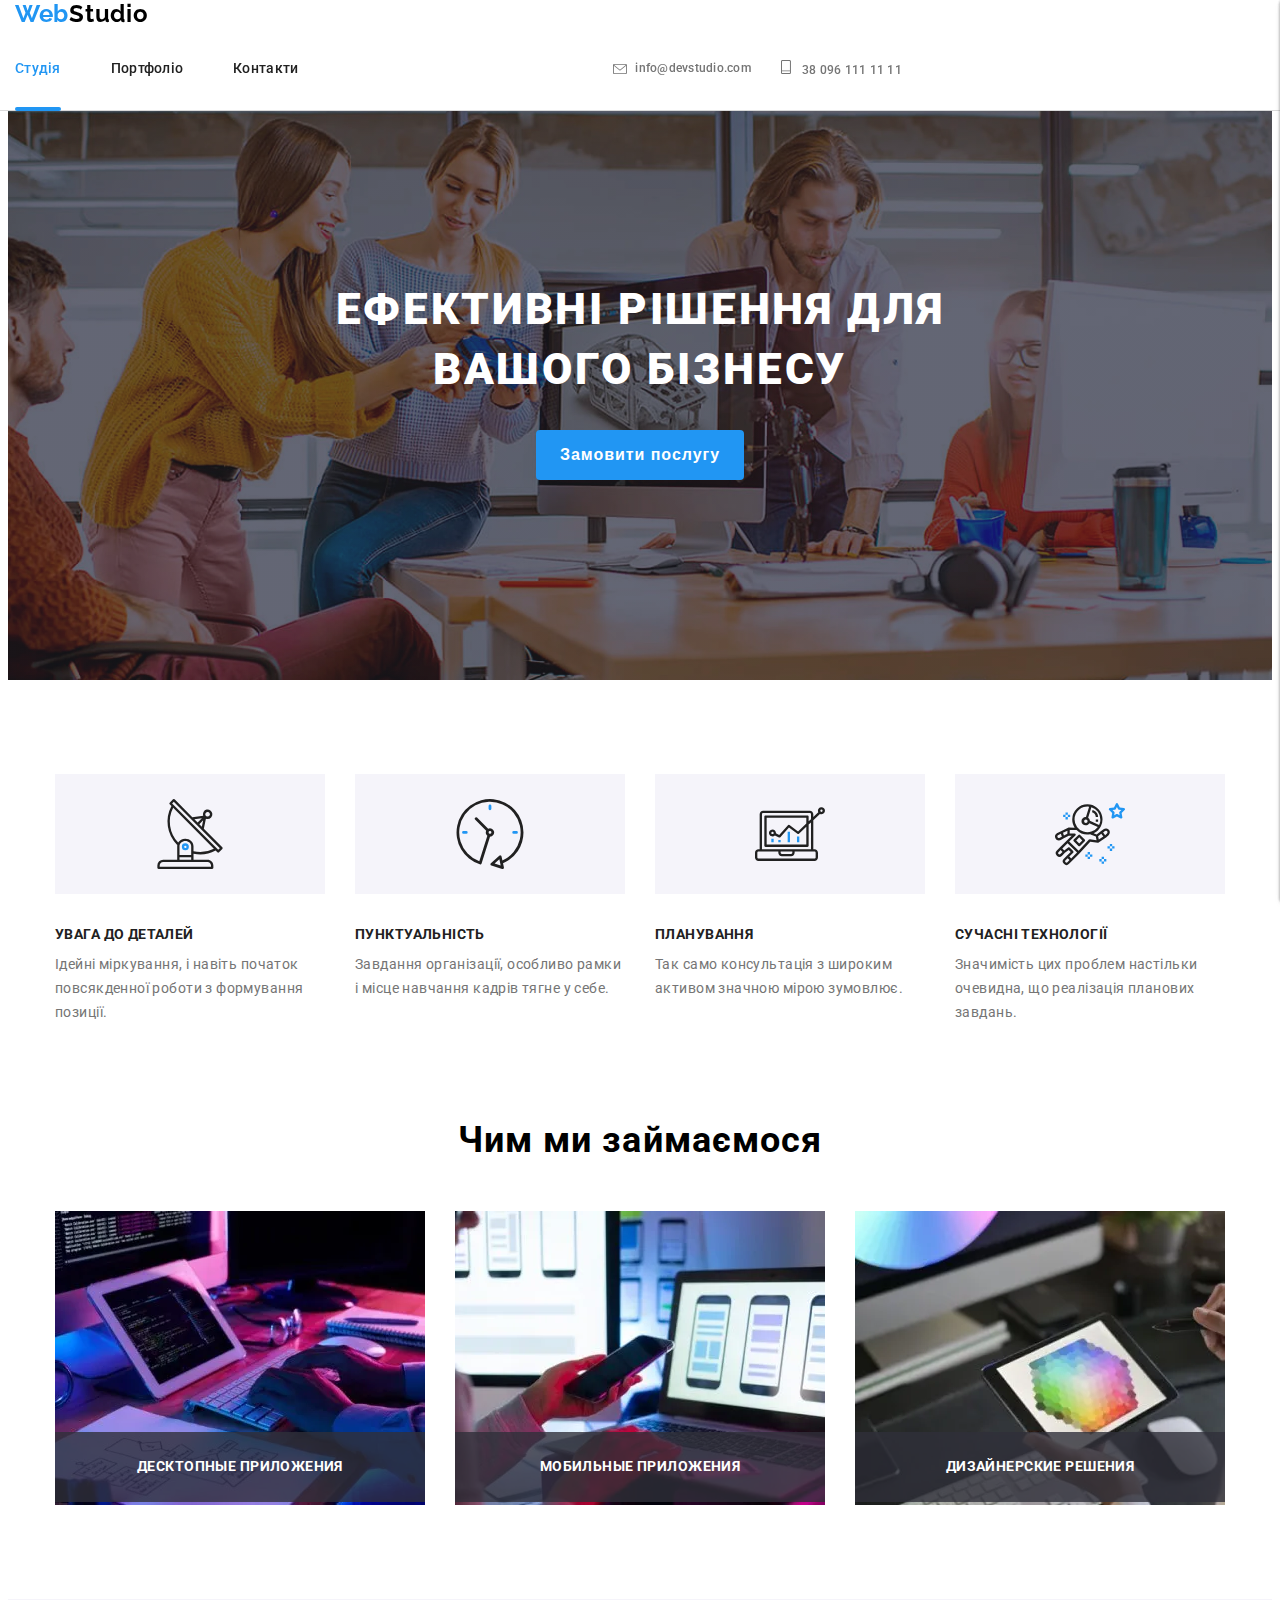
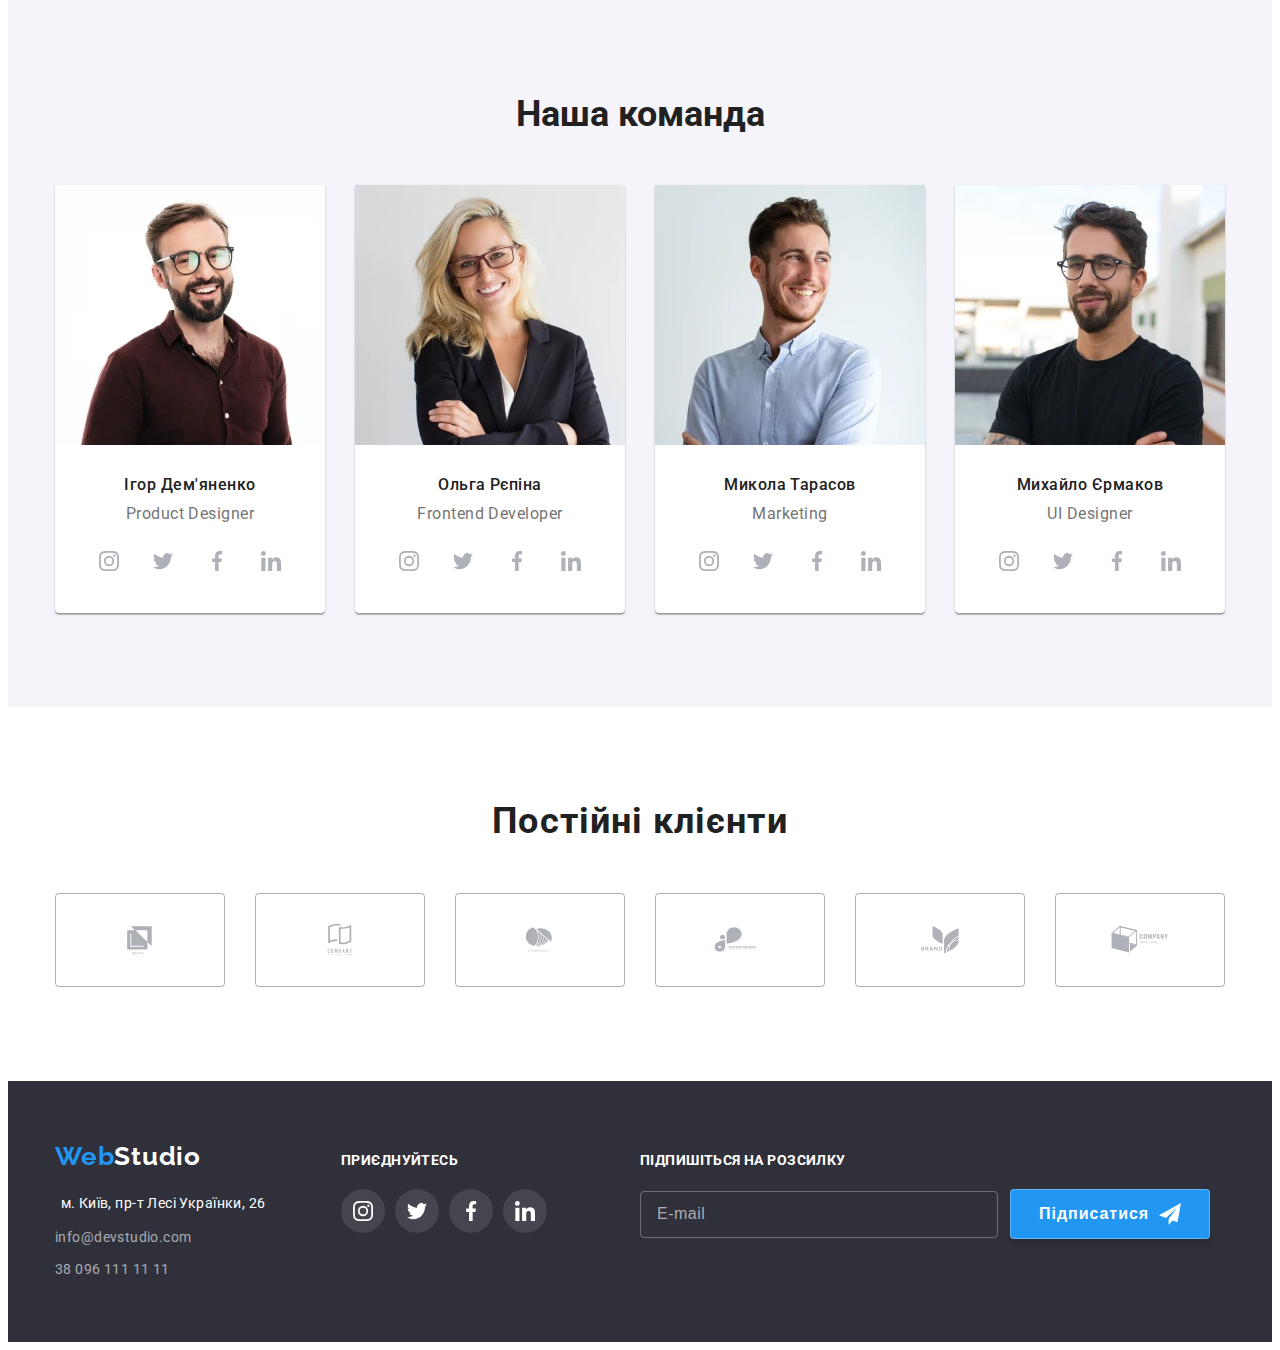
==== index.html @ cdc580ca "yfghklgf" ====
<!DOCTYPE html>
<html lang="ru">

<head>
  <meta charset="UTF-8" />
  <meta http-equiv="X-UA-Compatible" content="IE=edge" />
  <meta name="viewport" content="width=device-width, initial-scale=1.0" />

  <title>Студия</title>

  <!--Font start-->

  <link rel="preconnect" href="https://fonts.googleapis.com" />
  <link rel="preconnect" href="https://fonts.gstatic.com" crossorigin />
  <link href="https://fonts.googleapis.com/css2?family=Raleway:wght@700&family=Roboto:wght@400;500;700;900&display=swap"
    rel="stylesheet" />

  <!-- Normalize start -->
  <link rel="stylesheet" href="https://cdnjs.cloudflare.com/ajax/libs/modern-normalize/1.1.0/modern-normalize.min.css"
    integrity="sha512-wpPYUAdjBVSE4KJnH1VR1HeZfpl1ub8YT/NKx4PuQ5NmX2tKuGu6U/JRp5y+Y8XG2tV+wKQpNHVUX03MfMFn9Q=="
    crossorigin="anonymous" referrerpolicy="no-referrer" />

  <!-- Normalize end -->
  <link rel="stylesheet" href="./css/main.min.css" />
  <link rel="stylesheet" href="./css/styles.css" />
</head>

<body data-page>
  <!-- Header section -->
  <header class="header" data-header>
    <div class="header__container container">
      <div class="header__">
        <a class=" header__logo--top header__logo link" href="#" lang="en">Web<span
            class="header__logo--stud">Studio</span>
        </a>
        <div class="header__top">
          <nav class="nav">
            <ul class="nav__list list">
              <li class="nav__item">
                <a class="nav__link nav__link--active link" href="./index.html">Студія</a>
              </li>
              <li class="nav__item">
                <a class="nav__link link" href="./portfolio.html">Портфоліо</a>
              </li>

              <li class="nav__item">
                <a class="nav__link link" href="./index.html">Контакти</a>
              </li>
            </ul>
          </nav>
          <div class="header__contact list">
            <a class="header__maill link" href="mailto:info@devstudio.com">
              <svg width="14" height="10" class="header__maill--icon">
                <use href="./images/icons.svg#hdr1"></use>
              </svg>info@devstudio.com</a>
            </li>
            <a class="header__phone link" href="tel:380961111111"><svg width="10" height="14"
                class="header__phone--icon">
                <use href="./images/icons.svg#Vectorhdr_2"></use>
              </svg>
              38 096 111 11 11</a>
            </li>
          </div>
        </div>
      </div>
      <button class="menu-btn" type="button" data-menu-open>
        <svg class="menu-close-icon" width="40" height="40">
          <use href="./images/icons.svg#menu_40pxmenu_1"></use>
        </svg>
      </button>
    </div>
  </header>
  <!-- Main section -->
  <main class="main">
    <section class="hero-image">
      <div class="hero-text">
        <h1 class="hero-image__title">Ефективні рішення для вашого бізнесу</h1>
        <button class="hero-image__btn hero-image__btn--text" data-modal-open>
          Замовити послугу
        </button>
      </div>
    </section>
    <!-- Content section -->
    <section class="content">
      <div class="container">
        <ul class="list feature">
          <li class="feature__section">
            <div class="feature__feature-pic">
              <svg width="70" height="70" class="feature__icon">
                <use href="./images/icons.svg#antenna"></use>
              </svg>
            </div>
            <h3 class="feature__title">УВАГА ДО ДЕТАЛЕЙ</h3>
            <p class="feature__text">
              Ідейні міркування, і навіть початок повсякденної роботи з формування позиції.
            </p>
          </li>
          <li class="feature__section">
            <div class="feature__feature-pic">
              <svg class="feature__icon" width="70" height="70">
                <use href="./images/icons.svg#clock"></use>
              </svg>
            </div>

            <h3 class="feature__title">ПУНКТУАЛЬНІСТЬ</h3>
            <p class="feature__text">
              Завдання організації, особливо рамки і місце навчання кадрів тягне у себе.
            </p>
          </li>
          <li class="feature__section">
            <div class="feature__feature-pic">
              <svg class="feature__icon" width="70" height="70">
                <use href="./images/icons.svg#diagram"></use>
              </svg>
            </div>

            <h3 class="feature__title">ПЛАНУВАННЯ</h3>
            <p class="feature__text">
              Так само консультація з широким активом значною мірою зумовлює.
            </p>
          </li>
          <li class="feature__section">
            <div class="feature__feature-pic">
              <svg class="feature__icon" width="70" height="70">
                <use href="./images/icons.svg#astronaut"></use>
              </svg>
            </div>
            <h3 class="feature__title">СУЧАСНІ ТЕХНОЛОГІЇ</h3>
            <p class="feature__text">
              Значимість цих проблем настільки очевидна, що реалізація планових завдань.
            </p>
          </li>
        </ul>
      </div>
    </section>
    <!-- Pictures works -->
    <section class="pictures">
      <div class="container pictures__work">
        <h2 class="pictures__text">Чим ми займаємося</h2>
        <ul class="pictures__list list">
          <li class="pictures__img">
            <picture class="pictures__img">
              <source srcset="images/pictures/img-1@1x.webp, images/pictures/img-1@2x.webp" media="(min-width: 1200px)"
                type="image/webp">
              <source srcset="images/pictures/img-1@1x.jpg, images/pictures/img-1@2x.jpg" media="(min-width: 1200px)"
                type="image/webp">
              <img src="images/pictures/img-1.jpg" alt="Десктопные приложения" width="370" />
            </picture>
            <h3 class="pictures__img--text">Десктопные приложения</h3>
          </li>
          <li class="pictures__img">
            <picture>
              <source srcset="images/pictures/img-2@1x.webp, images/pictures/img-2@2x.webp" media="(min-width: 1200px)"
                type="image/webp" />
              <source srcset="images/pictures/img-2@1x.jpg, images/pictures/img-2@2x.jpg" media="(min-width: 1200px)"
                type="image/webp" />
              <img src="images/pictures/img-2.jpg" alt="Мобильные приложения" width="370" />
            </picture>
            <h3 class="pictures__img--text">Мобильные приложения</h3>
          </li>
          <li class="pictures__img">
            <picture class="pictures__img">
              <source srcset="images/pictures/img-3@1x.webp, images/pictures/img-3@2x.webp" media="(min-width: 1200px)"
                type="image/webp">
              <source srcset="images/pictures/img-3@1x.jpg, images/pictures/img-3@2x.jpg" media="(min-width: 1200px)"
                type="image/webp">

              <img src="images/pictures/img-3.jpg" alt="Десктопные приложения" width="370" />
            </picture>
            <h3 class="pictures__img--text">Дизайнерские решения</h3>
          </li>
        </ul>
      </div>
    </section>
    <!--Team section -->
    <section class="team">
      <div class="container team__container">
        <h2 class="team__title">Наша команда</h2>
        <ul class="team__list list">
          <li class="team__item">
            <picture class="team__item">
              <source srcset="./images/team/img_bg-1.webp, images/team/img_bg-1@2x.webp" media="(min-width: 1200px)"
                type="image/webp">
              <source srcset="./images/team/img_bg-1.jpg, images/team/img_bg-1@2x.jpg" media="(min-width: 1200px)"
                type="image/webp">
              <source srcset="./images/team/img_md-1.webp, images/team/img_md-1@2x.webp" media="(min-width: 768px)"
                type="image/webp">
              <source srcset="./images/team/img_md-1.jpg, images/team/img_md-1@2x.jpg" media="(min-width: 768px)"
                type="image/webp">
              <source srcset="./images/team/img_sm-1.webp, images/team/img_sm-1@2x.webp" media="(max-width: 767px)"
                type="image/webp">
              <source srcset="./images/team/img_sm-1.jpg, images/team/img_sm-1@2x.jpg" media="(max-width: 767px)"
                type="image/webp">
              <img class="team__photo" src="./images/team/img_sm-1.jpg" alt="Ігор Дем'яненко" />
            </picture>
            <h3 class="team__persson">Ігор Дем'яненко</h3>
            <p class="team__info" lang="en">Product Designer</p>

            <ul class="list team__sosial-links">
              <li class="team__sosial-link">
                <a class="team__sosial-item link" href="" target="_blank" rel="noopener noreferrer"
                  aria-label="Инстаграм">
                  <svg class="team__sosial-icon" width="20" height="20">
                    <use href="./images/icons.svg#instagram"></use>
                  </svg>
                </a>
              </li>
              <li class="list team__sosial-link">
                <a class="team__sosial-item link" href="" target="_blank" rel="noopener noreferrer" aria-label="Твитер">
                  <svg class="team__sosial-icon" width="20" height="20">
                    <use href="./images/icons.svg#twitter"></use>
                  </svg>
                </a>
              </li>
              <li class="list team__sosial-link">
                <a class="team__sosial-item link" href="" target="_blank" rel="noopener noreferrer"
                  aria-label="Фейсбук">
                  <svg class="team__sosial-icon" width="20" height="20">
                    <use href="./images/icons.svg#facebook"></use>
                  </svg>
                </a>
              </li>
              <li class="list team__sosial-link">
                <a class="team__sosial-item link" href="" target="_blank" rel="noopener noreferrer"
                  aria-label="Линкедин">
                  <svg class="team__sosial-icon" width="20" height="20">
                    <use href="./images/icons.svg#linkedin"></use>
                  </svg>
                </a>
              </li>
            </ul>
          </li>
          <li class="team__item">
            <picture class="team__item">
              <source srcset="./images/team/img_bg-2.webp, images/team/img_bg-2@2x.webp" media="(min-width: 1200px)"
                type="image/webp">
              <source srcset="./images/team/img_bg-2.jpg, images/team/img_bg-2@2x.jpg" media="(min-width: 1200px)"
                type="image/webp">
              <source srcset="./images/team/img_md-2.webp, images/team/img_md-2@2x.webp" media="(min-width: 768px)"
                type="image/webp">
              <source srcset="./images/team/img_md-2.jpg, images/team/img_md-2@2x.jpg" media="(min-width: 768px)"
                type="image/webp">
              <source srcset="./images/team/img_sm-2.webp, images/team/img_sm-2@2x.webp" media="(max-width: 767px)"
                type="image/webp">
              <source srcset="./images/team/img_sm-2.jpg, images/team/img_sm-2@2x.jpg" media="(max-width: 767px)"
                type="image/webp">
              <img class="team__photo" src="./images/team/img_sm-1.jpg" alt="Ольга Рєпіна" />
            </picture>
            <h3 class="team__persson">Ольга Рєпіна</h3>
            <p class="team__info" lang="en">Frontend Developer</p>
            <ul class="list team__sosial-links">
              <li class="list team__sosial-link">
                <a class="team__sosial-item link" href="" target="_blank" rel="noopener noreferrer"
                  aria-label="twitter">
                  <svg class="team__sosial-icon" width="20" height="20">
                    <use href="./images/icons.svg#instagram"></use>
                  </svg>
                </a>
              </li>
              <li class="list team__sosial-link">
                <a class="team__sosial-item link" href="" target="_blank" rel="noopener noreferrer"
                  aria-label="twitter">
                  <svg class="team__sosial-icon" width="20" height="20">
                    <use href="./images/icons.svg#twitter"></use>
                  </svg>
                </a>
              </li>
              <li class="list team__sosial-link">
                <a class="team__sosial-item link" href="" target="_blank" rel="noopener noreferrer"
                  aria-label="facebook">
                  <svg class="team__sosial-icon" width="20" height="20">
                    <use href="./images/icons.svg#facebook"></use>
                  </svg>
                </a>
              </li>
              <li class="list team__sosial-link">
                <a class="team__sosial-item link" href="" target="_blank" rel="noopener noreferrer"
                  aria-label="linkedin">
                  <svg class="team__sosial-icon" width="20" height="20">
                    <use href="./images/icons.svg#linkedin"></use>
                  </svg>
                </a>
              </li>
            </ul>
          </li>
          <li class="team__item">
            <picture class="team__item">
              <source srcset="./images/team/img_bg-3.webp, images/team/img_bg-3@2x.webp" media="(min-width: 1200px)"
                type="image/webp">
              <source srcset="./images/team/img_bg-3.jpg, images/team/img_bg-3@2x.jpg" media="(min-width: 1200px)"
                type="image/webp">
              <source srcset="./images/team/img_md-3.webp, images/team/img_md-3@2x.webp" media="(min-width: 768px)"
                type="image/webp">
              <source srcset="./images/team/img_md-3.jpg, images/team/img_md-3@2x.jpg" media="(min-width: 768px)"
                type="image/webp">
              <source srcset="./images/team/img_sm-3.webp, images/team/img_sm-3@2x.webp" media="(max-width: 767px)"
                type="image/webp">
              <source srcset="./images/team/img_sm-3.jpg, images/team/img_sm-3@2x.jpg" media="(max-width: 767px)"
                type="image/webp">
              <img class="team__photo" src="./images/team/img_sm-1.jpg" alt="Микола Тарасов" />
            </picture>
            <h3 class="team__persson">Микола Тарасов</h3>
            <p class="team__info" lang="en">Marketing</p>
            <ul class="list team__sosial-links">
              <li class="list team__sosial-link">
                <a class="team__sosial-item link" href="" target="_blank" rel="noopener noreferrer"
                  aria-label="twitter">
                  <svg class="team__sosial-icon" width="20" height="20">
                    <use href="./images/icons.svg#instagram"></use>
                  </svg>
                </a>
              </li>
              <li class="list team__sosial-link">
                <a class="team__sosial-item link" href="" target="_blank" rel="noopener noreferrer"
                  aria-label="twitter">
                  <svg class="team__sosial-icon" width="20" height="20">
                    <use href="./images/icons.svg#twitter"></use>
                  </svg>
                </a>
              </li>
              <li class="list team__sosial-link">
                <a class="team__sosial-item link" href="" target="_blank" rel="noopener noreferrer"
                  aria-label="facebook">
                  <svg class="team__sosial-icon" width="20" height="20">
                    <use href="./images/icons.svg#facebook"></use>
                  </svg>
                </a>
              </li>
              <li class="list team__sosial-link">
                <a class="team__sosial-item link" href="" target="_blank" rel="noopener noreferrer"
                  aria-label="linkedin">
                  <svg class="team__sosial-icon" width="20" height="20">
                    <use href="./images/icons.svg#linkedin"></use>
                  </svg>
                </a>
              </li>
            </ul>
          </li>
          <li class="team__item">
            <picture class="team__item">
              <source srcset="./images/team/img_bg-4.webp, images/team/img_bg-4@2x.webp" media="(min-width: 1200px)"
                type="image/webp">
              <source srcset="./images/team/img_bg-4.jpg, images/team/img_bg-4@2x.jpg" media="(min-width: 1200px)"
                type="image/webp">
              <source srcset="./images/team/img_md-4.webp, images/team/img_md-4@2x.webp" media="(min-width: 768px)"
                type="image/webp">
              <source srcset="./images/team/img_md-4.jpg, images/team/img_md-4@2x.jpg" media="(min-width: 768px)"
                type="image/webp">
              <source srcset="./images/team/img_sm-4.webp, images/team/img_sm-4@2x.webp" media="(max-width: 767px)"
                type="image/webp">
              <source srcset="./images/team/img_sm41.jpg, images/team/img_sm-4@2x.jpg" media="(max-width: 767px)"
                type="image/webp">
              <img class="team__photo" src="./images/team/img_sm-4.jpg" alt="Михайло Єрмаков" />
            </picture>
            <h3 class="team__persson">Михайло Єрмаков</h3>
            <p class="team__info" lang="en">UI Designer</p>
            <ul class="list team__sosial-links">
              <li class="list team__sosial-link">
                <a class="team__sosial-item link" href="" target="_blank" rel="noopener noreferrer"
                  aria-label="twitter">
                  <svg class="team__sosial-icon" width="20" height="20">
                    <use href="./images/icons.svg#instagram"></use>
                  </svg>
                </a>
              </li>
              <li class="list team__sosial-link">
                <a class="team__sosial-item link" href="" target="_blank" rel="noopener noreferrer"
                  aria-label="twitter">
                  <svg class="team__sosial-icon" width="20" height="20">
                    <use href="./images/icons.svg#twitter"></use>
                  </svg>
                </a>
              </li>
              <li class="list team__sosial-link">
                <a class="team__sosial-item link" href="" target="_blank" rel="noopener noreferrer"
                  aria-label="facebook">
                  <svg class="team__sosial-icon" width="20" height="20">
                    <use href="./images/icons.svg#facebook"></use>
                  </svg>
                </a>
              </li>
              <li class="list team__sosial-link">
                <a class="team__sosial-item link" href="" target="_blank" rel="noopener noreferrer"
                  aria-label="linkedin">
                  <svg class="team__sosial-icon" width="20" height="20">
                    <use href="./images/icons.svg#linkedin"></use>
                  </svg>
                </a>
              </li>
            </ul>
          </li>
        </ul>
      </div>
    </section>
    <!--partners-->
    <div class="container partners">
      <h2 class="partners__text">Постійні клієнти</h2>
      <ul class="partners__list list">
        <li class="partners__item">
          <a class="link partners__item--logo" href="" target="_blank" rel="noopener noreferrer" aria-label="Компания">
            <svg width="106" height="60" class="logo-icon partners-icon">
              <use href="./images/icons.svg#Logo-1"></use>
            </svg>
          </a>
        </li>
        <li class="partners__item">
          <a class="link partners__item--logo" href="" target="_blank" rel="noopener noreferrer" aria-label="Компания">
            <svg width="106" height="60" class="partners-icon">
              <use href="./images/icons.svg#Logo-2"></use>
            </svg>
          </a>
        </li>
        <li class="partners__item">
          <a class="link partners__item--logo" href="" target="_blank" rel="noopener noreferrer" aria-label="Компания">
            <svg width="106" height="60" class="partners-icon">
              <use href="./images/icons.svg#Logo-3"></use>
            </svg>
          </a>
        </li>
        <li class="partners__item">
          <a class="link partners__item--logo" href="" target="_blank" rel="noopener noreferrer" aria-label="Компания">
            <svg width="106" height="60" class="partners-icon">
              <use href="./images/icons.svg#Logo-4"></use>
            </svg>
          </a>
        </li>
        <li class="partners__item">
          <a class="link partners__item--logo" href="" target="_blank" rel="noopener noreferrer" aria-label="Компания">
            <svg width="106" height="60" class="partners-icon">
              <use href="./images/icons.svg#Logo-5"></use>
            </svg>
          </a>
        </li>
        <li class="partners__item">
          <a class="link partners__item--logo" href="" target="_blank" rel="noopener noreferrer" aria-label="Компания">
            <svg width="106" height="60" class="partners-icon">
              <use href="./images/icons.svg#Logo-6"></use>
            </svg>
          </a>
        </li>
      </ul>
    </div>
  </main>
  <footer class="footer">
    <div class="container footer__container">
      <div class="footer__list footer__address">
        <a class="footer__logo logo link" href="./index.html" lang="en">Web<span
            class="footer footer--stud">Studio</span></a>
        <p class="footer__text--adress">м. Київ, пр-т Лесі Українки, 26</p>

        <address class="footer__address">
          <a class="footer__maill link" href="mailto:info@devstudio.com">info@devstudio.com</a>
          <a class="footer__phone link" href="tel:380961111111">38 096 111 11 11</a>
        </address>
      </div>
      <div class="footer__sosial">
        <h3 class="footer__sosial--text">приєднуйтесь</h3>
        <ul class="list footer__sosial-link">
          <li class="footer__link">
            <a class="footer__item link" href="" target="_blank" rel="noopener noreferrer" aria-label="Инстаграм">
              <svg class="footer__icon" width="20" height="20">
                <use href="./images/icons.svg#instagram"></use>
              </svg>
            </a>
          </li>
          <li class="footer__link">
            <a class="footer__item link" href="" target="_blank" rel="noopener noreferrer" aria-label="Твитер">
              <svg class="footer__icon" width="20" height="20">
                <use href="./images/icons.svg#twitter"></use>
              </svg>
            </a>
          </li>
          <li class="footer__link">
            <a class="footer__item link" href="" target="_blank" rel="noopener noreferrer" aria-label="Фейсбук">
              <svg class="footer__icon" width="20" height="20">
                <use href="./images/icons.svg#facebook"></use>
              </svg>
            </a>
          </li>
          <li class="footer__link">
            <a class="footer__item link" href="" target="_blank" rel="noopener noreferrer" aria-label="Линкедин">
              <svg class="footer__icon" width="20" height="20">
                <use href="./images/icons.svg#linkedin"></use>
              </svg>
            </a>
          </li>
        </ul>
      </div>
      <form action="#" class="subscription">
        <h3 class="subscription__text">Підпишіться на розсилку</h3>
        <div class="subscription__footer">
          <label class="subscription__maill">
            <input class="subscription__input subscription__input-text" type="maill" name="user-maill"
              placeholder="E-mail" />
          </label>
          <button class="subscription__btn-forum subscription__btn-text" type="submit">
            Підписатися<svg class="subscription__icon" width="24" height="24">
              <use href="./images/icons.svg#icon-send"></use>
            </svg>
          </button>
        </div>
      </form>
    </div>
  </footer>
  <!-- Modal window -->
  <div class="backdrop is-hidden" data-modal>
    <div class="modal">
      <button class="modal__btn" type="button" data-modal-close>
        <svg class="modal__btn-icon" width="18" height="18">
          <use href="./images/icons.svg#close-black"></use>
        </svg>
      </button>
      <!-- Форма -->
      <form class="form">
        <strong class="form__title">Залиште свої дані, ми вам передзвонимо</strong>
        <label class="form__group">
          <span class="form__label">Ім'я</span>
          <input class="form__input" type="text" name="user-name" />
          <svg class="form__icon" width="18" height="18">
            <use href="./images/icons.svg#person-black"></use>
          </svg>
        </label>
        <label class="form__group">
          <span class="form__label">Телефон</span>
          <input class="form__input" type="tel" name="user-phone" />
          <svg class="form__icon" width="18" height="18">
            <use href="./images/icons.svg#phone-black"></use>
          </svg>
        </label>

        <label class="form__group">
          <span class="form__label">Пошта</span>
          <input class="form__input" type="email" name="user-email" />
          <svg class="form__icon" width="18" height="18">
            <use href="./images/icons.svg#email-black"></use>
          </svg>
        </label>

        <label class="form__comment">
          <span class="form__label-comment">Коментар</span>
          <textarea class="form__modal-comment form__comment-text" name="comment" rows="5"
            placeholder="Введите текст"></textarea>
        </label>
        <label class="form__form-agreement">
          <input class="form__checkbox visually-hidden" type="checkbox" name="agreement" />
          <svg class="form__icon-registrat" width="16" height="15">
            <use class="form__icon-uncheck" href="./images/icons.svg#Checkbox"></use>
            <use class="form__icon-check" href="./images/icons.svg#icon-check"></use>
          </svg>
          <span class="form__form-agreement--text">
            Погоджуюся з розсилкою та приймаю
            <a class="form__form-agreement-link" href="">Умови договору</a>
          </span>
        </label>
        <button class="form__btn--forum form__btn--text" type="submit"> Відправити
        </button>
      </form>
    </div>
  </div>

  <!-- Mobile menu -->

  <div class="menu-overlay is-open" data-menu>
    <div class="menu-container">
      <button class="menu-btn" type="button" data-menu-close>
        <svg class="menu-close-icon" width="40" height="40">
          <use href="./images/icons.svg#close_40px"></use>
        </svg>
      </button>
      <ul class="mobile-nav__list list">
        <li class="mobile-nav__item">
          <a href="./index.html" class="mobile-link mobile-link--active link">Студія</a>
        </li>
        <li class="mobile-nav__item">
          <a href="./portfolio.html" class="mobile-link link">Портфоліо</a>
        </li>
        <li class="mobile-nav__item">
          <a href="" class="mobile-link link">Контакти</a>
        </li>
      </ul>
      <div class="mobile-contacts">
        <a class="mobile-contacts__link mobile-contacts__phone link" href="tel:380961111111">
          +38 096 111 11 11</a>
        <a class="mobile-contacts__link mobile-contacts__maill link" href="mailto:info@devstudio.com">
          info@devstudio.com</a>
      </div>
      <ul class="mobile-socials list">
        <li class="mobile-socials__item">
          <a href="" class="mobile-socials__link link">Instagram</a>
        </li>
        <li class="mobile-socials__item">
          <a href="" class="mobile-socials__link link">Twitter</a>
        </li>
        <li class="mobile-socials__item">
          <a href="" class="mobile-socials__link link">Facebook</a>
        </li>
        <li class="mobile-socials__item">
          <a href="" class="mobile-socials__link link">LinkedIn</a>
        </li>
      </ul>

    </div>
  </div>
  <script src="./js/header-scroll.js"></script>
  <script src="./js/modal.js"></script>
  <script src="./js/menu.js"></script>
</body>

</html>
---- css/main.min.css ----
:root{--main-font: "Roboto", sans-serif;--font-secondary: "Raleway", sans-serif;--accent: #2196f3;--bground: #e5e5e5;--linear-grd: (47, 48, 58, 0.4);--sosial-icon: #afb1b8;--secondary-bg: #f5f4fa;--lidht-bg-ol: #d9d9d9;--main-bg-ol: #2f303a;--hero-bg: rgba(196, 196, 196, 1);--main-tex-ol: black;--main-text: #212121;--secondary-text: #757575;--light-text: #ffffff;--footer-contacts: rgba(255, 255, 255, 0.6);--indent: 30px;--feature-cont: 4;--items: 3;--feature: 2;--company: 6;--cet: 1;--anim-fast: 250ms cubic-bezier(0.4, 0, 0.2, 1);--overlay: rgba(33, 150, 243, 0.9)}.visually-hidden{position:absolute;white-space:nowrap;width:1px;height:1px;overflow:hidden;border:0;padding:0;clip:rect(0 0 0 0);-webkit-clip-path:inset(50%);clip-path:inset(50%);margin:-1px}body{font-family:var(--main-font);color:var(--main-tex-ol)}.no-scroll{overflow:hidden}*,*::before,*::after{-webkit-box-sizing:border-box;box-sizing:border-box}.link{text-decoration:none}.list,.adress-contakt{list-style:none;padding:0;margin:0}h1,h2,h3,h4,h5,h6,p{margin:0}.no-scroll{overflow:hidden}img{display:block;max-width:100%;height:auto;-o-object-fit:cover;object-fit:cover;-o-object-position:center;object-position:center}.card-set{display:-webkit-box;display:-ms-flexbox;display:flex;-ms-flex-wrap:wrap;flex-wrap:wrap;-webkit-box-pack:center;-ms-flex-pack:center;justify-content:center;gap:var(--indent);padding-top:40px}.card-set__border{background-color:var(--light-text);border-top:none;border-right:1px solid var(--bground);border-bottom:1px solid var(--bground);border-left:1px solid var(--bground);padding-top:20px;padding-bottom:20px;padding-left:24px;padding-right:24px;cursor:pointer}.card-set__name{font-style:normal;font-weight:700;font-size:18px;line-height:2;margin-bottom:5px;letter-spacing:.06em;color:var(--main-text)}.card-set__project{position:relative;overflow:hidden;-webkit-transition:-webkit-box-shadow var(--anim-fast);transition:-webkit-box-shadow var(--anim-fast);transition:box-shadow var(--anim-fast);transition:box-shadow var(--anim-fast), -webkit-box-shadow var(--anim-fast)}.card-set__overlay{position:absolute;top:0;left:0;-webkit-transform:translateY(100%);transform:translateY(100%);display:-webkit-box;display:-ms-flexbox;display:flex;-webkit-box-align:center;-ms-flex-align:center;align-items:center;-webkit-box-pack:center;-ms-flex-pack:center;justify-content:center;width:100%;height:100%;padding:63px 24px;background-color:var(--overlay);-webkit-backdrop-filter:blur(3px);backdrop-filter:blur(3px);-webkit-transition:-webkit-transform var(--anim-fast);transition:-webkit-transform var(--anim-fast);transition:transform var(--anim-fast);transition:transform var(--anim-fast), -webkit-transform var(--anim-fast)}.card-set__link:hover .card-set__overlay{-webkit-transform:translateY(0);transform:translateY(0);outline:0}.card-set__overlay-text{width:100%;height:168px;left:239px;top:325px;font-style:normal;font-weight:400;font-size:18px;line-height:1.44;letter-spacing:.03em;color:var(--light-text)}.card-set__image{display:block;margin-bottom:0;width:100%}.card-set__link{-webkit-transition:box-shadov var(--anim-fast);transition:box-shadov var(--anim-fast)}.card-set__link:hover,.card-set__link:focus{-webkit-box-shadow:0px 1px 1px rgba(0,0,0,.12),0px 4px 4px rgba(0,0,0,.06),1px 4px 6px rgba(0,0,0,.16);box-shadow:0px 1px 1px rgba(0,0,0,.12),0px 4px 4px rgba(0,0,0,.06),1px 4px 6px rgba(0,0,0,.16);outline:0}.card-set__image{cursor:pointer}.card-set__text{font-style:normal;font-weight:400;font-size:16px;line-height:1.9;letter-spacing:.03em;color:var(--secondary-text)}.card-set__link{-ms-flex-preferred-size:calc((100% - var(--indent)*(var(--cet) - 1))/var(--cet));flex-basis:calc((100% - var(--indent)*(var(--cet) - 1))/var(--cet))}@media screen and (min-width: 768px){.card-set{-webkit-box-pack:justify;-ms-flex-pack:justify;justify-content:space-between;padding-top:30px}}@media screen and (min-width: 1200px){.card-set{-webkit-box-pack:justify;-ms-flex-pack:justify;justify-content:space-between;padding-top:50px}}@media screen and (min-width: 768px){.card-set__link{-ms-flex-preferred-size:calc((100% - var(--indent)*(var(--feature) - 1))/var(--feature));flex-basis:calc((100% - var(--indent)*(var(--feature) - 1))/var(--feature))}}@media screen and (min-width: 1200px){.card-set__link{-ms-flex-preferred-size:calc((100% - var(--indent)*(var(--items) - 1))/var(--items));flex-basis:calc((100% - var(--indent)*(var(--items) - 1))/var(--items))}}.container{padding-left:15px;padding-right:15px;margin-left:auto;margin-right:auto}@media screen and (min-width: 480px){.container{width:480px}}@media screen and (min-width: 768px){.container{width:768px}}@media screen and (min-width: 1200px){.container{width:1200px}}.button{font-style:normal;font-weight:500;font-size:16px;line-height:1.6;padding-top:6px;padding-right:22px;padding-bottom:6px;padding-left:22px;text-align:center;letter-spacing:.03em;color:var(--main-text);border-radius:4px;border:0;cursor:pointer;-webkit-transition:color var(--anim-fast),background-color var(--anim-fast),-webkit-box-shadow var(--anim-fast);transition:color var(--anim-fast),background-color var(--anim-fast),-webkit-box-shadow var(--anim-fast);transition:color var(--anim-fast),background-color var(--anim-fast),box-shadow var(--anim-fast);transition:color var(--anim-fast),background-color var(--anim-fast),box-shadow var(--anim-fast),-webkit-box-shadow var(--anim-fast)}.button:hover,.button:focus{background-color:var(--accent);color:var(--light-text);-webkit-box-shadow:0px 3px 1px rgba(0,0,0,.1),0px 1px 2px rgba(0,0,0,.08),0px 2px 2px rgba(0,0,0,.12);box-shadow:0px 3px 1px rgba(0,0,0,.1),0px 1px 2px rgba(0,0,0,.08),0px 2px 2px rgba(0,0,0,.12);outline:0}.backdrop{position:fixed;top:0;left:0;display:-webkit-box;display:-ms-flexbox;display:flex;-webkit-box-align:center;-ms-flex-align:center;align-items:center;-webkit-box-pack:center;-ms-flex-pack:center;justify-content:center;z-index:1000;width:100%;height:100%;background-color:rgba(0,0,0,.2);opacity:1;visibility:visible;pointer-events:initial;-webkit-transition:opacity var(--anim-fast),visibility var(--anim-fast);transition:opacity var(--anim-fast),visibility var(--anim-fast)}.backdrop.is-hidden .modal{opacity:0;-webkit-transform:translate(-50%, -50%) scale(0.3) rotate(0.5turn);transform:translate(-50%, -50%) scale(0.3) rotate(0.5turn)}.backdrop.is-hidden{opacity:0;visibility:hidden;pointer-events:none}.modal{display:block;position:absolute;max-width:450px;max-height:609px;top:221px;padding:40px;background:var(--light-text);-webkit-box-shadow:0px 1px 3px rgba(0,0,0,.12),0px 1px 1px rgba(0,0,0,.14),0px 2px 1px rgba(0,0,0,.2);box-shadow:0px 1px 3px rgba(0,0,0,.12),0px 1px 1px rgba(0,0,0,.14),0px 2px 1px rgba(0,0,0,.2);border-radius:4px;top:50%;left:50%;-webkit-transform:translate(-50%, -50%) scale(1) rotate(0);transform:translate(-50%, -50%) scale(1) rotate(0);opacity:1;-webkit-transition:opacity var(--anim-fast),-webkit-transform var(--anim-fast);transition:opacity var(--anim-fast),-webkit-transform var(--anim-fast);transition:transform var(--anim-fast),opacity var(--anim-fast);transition:transform var(--anim-fast),opacity var(--anim-fast),-webkit-transform var(--anim-fast)}@media screen and (min-width: 1200px){.modal{max-width:528px;min-height:581px}}.modal__btn{position:absolute;top:8px;right:8px;display:-webkit-box;display:-ms-flexbox;display:flex;-webkit-box-align:center;-ms-flex-align:center;align-items:center;-webkit-box-pack:center;-ms-flex-pack:center;justify-content:center;width:30px;height:30px;padding:0;border-radius:50%;background:var(--light-text);border:1px solid rgba(0,0,0,.1);background-color:rgba(0,0,0,0);cursor:pointer;opacity:1;visibility:visible;pointer-events:initial;-webkit-transition:opcity 250ms ease-out,visibility 250ms ease-out;transition:opcity 250ms ease-out,visibility 250ms ease-out}.modal__btn-icon{-webkit-transition:color var(--anim-fast);transition:color var(--anim-fast)}.modal__btn-icon:hover,.modal__btn-icon:focus{fill:var(--accent)}.modal__btn-icon:active{fill:var(--accent)}.form{display:-webkit-box;display:-ms-flexbox;display:flex;-webkit-box-orient:vertical;-webkit-box-direction:normal;-ms-flex-direction:column;flex-direction:column;-webkit-box-pack:center;-ms-flex-pack:center;justify-content:center}.form__title{display:inline-block;width:370px;font-style:normal;font-weight:700;font-size:20px;line-height:1.5;text-align:center;letter-spacing:.03em;color:var(--main-text);margin-bottom:12px}@media screen and (min-width: 1200px){.form__title{width:448px}}.form__group{position:relative;width:100%;margin-bottom:10px}.form__label{display:inline-block;margin-bottom:4px;font-style:normal;font-weight:400;font-size:12px;line-height:1.16;letter-spacing:.01em;color:var(--secondary-text)}.form__icon{display:inline-block;position:absolute;top:50%;left:18px;border:0;cursor:pointer;-webkit-transition:fill var(--anim-fast);transition:fill var(--anim-fast)}.form__input{display:inline-block;width:100%;padding-top:11px;padding-bottom:11px;padding-left:42px;fill:var(--main-text);border:1px solid rgba(33,33,33,.2);border-radius:4px;-webkit-transition:border-color var(--anim-fast);transition:border-color var(--anim-fast);cursor:pointer}.form__icon:active{fill:var(--accent)}.form__modal-comment:hover,.form__modal-comment:focus,.form__input:hover,.form__input:focus{border:1px solid var(--accent);outline:0;border-radius:4px}.form__input:hover+.form__icon{fill:var(--accent)}.form__input:focus+.form__icon{fill:var(--accent)}.form__comment{display:-webkit-box;display:-ms-flexbox;display:flex;-webkit-box-orient:vertical;-webkit-box-direction:normal;-ms-flex-direction:column;flex-direction:column;margin-bottom:20px}.form__label-comment{display:inline-block;font-style:normal;font-weight:400;font-size:12px;line-height:1.16;letter-spacing:.01em;margin-bottom:4px;color:var(--secondary-text)}.form__modal-comment{width:100%;padding:12px 16px;resize:none;border:1px solid rgba(33,33,33,.2);border-radius:4px;-webkit-transition:border-color var(--anim-fast);transition:border-color var(--anim-fast)}.form__comment-text::-webkit-input-placeholder{font-style:normal;font-weight:400;font-size:12px;line-height:1.16;letter-spacing:.01em;color:rgba(117,117,117,.5)}.form__comment-text::-moz-placeholder{font-style:normal;font-weight:400;font-size:12px;line-height:1.16;letter-spacing:.01em;color:rgba(117,117,117,.5)}.form__comment-text:-ms-input-placeholder{font-style:normal;font-weight:400;font-size:12px;line-height:1.16;letter-spacing:.01em;color:rgba(117,117,117,.5)}.form__comment-text::-ms-input-placeholder{font-style:normal;font-weight:400;font-size:12px;line-height:1.16;letter-spacing:.01em;color:rgba(117,117,117,.5)}.form__comment-text::placeholder{font-style:normal;font-weight:400;font-size:12px;line-height:1.16;letter-spacing:.01em;color:rgba(117,117,117,.5)}.form__btn--forum{display:-webkit-inline-box;display:-ms-inline-flexbox;display:inline-flex;width:200px;margin-right:auto;margin-left:auto;padding-top:10px;padding-right:52px;padding-bottom:10px;padding-left:52px;border:0;background:var(--accent);-webkit-box-shadow:0px 4px 4px rgba(0,0,0,.15);box-shadow:0px 4px 4px rgba(0,0,0,.15);border-radius:4px;cursor:pointer;-webkit-transition:background-color var(--anim-fast);transition:background-color var(--anim-fast)}.form__btn--text{font-style:normal;font-weight:700;font-size:16px;line-height:1.87;letter-spacing:.06em;color:var(--light-text)}.form__btn--text:hover,.form__btn--text:focus{color:var(--lidht-bg-ol)}.form__btn--forum:hover,.form__btn--forum:focus{-webkit-box-shadow:0px 4px 4px rgba(0,0,0,.15);box-shadow:0px 4px 4px rgba(0,0,0,.15)}.form__form-agreement{display:-webkit-box;display:-ms-flexbox;display:flex;-webkit-box-align:center;-ms-flex-align:center;align-items:center;-webkit-box-pack:center;-ms-flex-pack:center;justify-content:center;gap:8px;margin-bottom:30px}.form__icon-registraat{display:inline-block;top:50%;left:18px;border:0;cursor:pointer;-webkit-transition:fill var(--anim-fast);transition:fill var(--anim-fast)}.form__checkbox:checked+.form__icon-registrat .form__icon-uncheck{opacity:0;-webkit-transition:opacity var(--anim-fast);transition:opacity var(--anim-fast)}.form__icon-check{opacity:0;fill:var(--main-text);-webkit-transition:opacity var(--anim-fast);transition:opacity var(--anim-fast)}.form__checkbox:checked+.form__icon-registrat .form__icon-check{opacity:1}.form__form-agreement--text{font-style:normal;font-weight:400;font-size:12px;line-height:1.16;letter-spacing:.03em;-webkit-user-select:none;-moz-user-select:none;-ms-user-select:none;user-select:none;text-underline-position:under;color:var(--secondary-text)}@media screen and (min-width: 1200px){.form__form-agreement--text{font-size:14px;line-height:1.71}}.form__form-agreement-link{color:var(--accent)}.subscription{display:-webkit-box;display:-ms-flexbox;display:flex;-webkit-box-orient:vertical;-webkit-box-direction:normal;-ms-flex-direction:column;flex-direction:column;width:100%}.subscription .subscription__text{display:block;text-align:center;margin-bottom:20px;font-style:normal;font-weight:700;font-size:14px;line-height:1.14;letter-spacing:.03em;text-transform:uppercase;color:var(--light-text)}@media screen and (min-width: 1200px){.subscription .subscription__text{text-align:left}}.subscription .subscription__footer{display:-webkit-box;display:-ms-flexbox;display:flex;-webkit-box-orient:vertical;-webkit-box-direction:normal;-ms-flex-direction:column;flex-direction:column;-webkit-box-align:center;-ms-flex-align:center;align-items:center}@media screen and (min-width: 1200px){.subscription .subscription__footer{-webkit-box-orient:horizontal;-webkit-box-direction:normal;-ms-flex-direction:row;flex-direction:row;-webkit-box-align:baseline;-ms-flex-align:baseline;align-items:baseline;gap:12px}}.subscription .subscription__maill{width:450px}@media screen and (min-width: 1200px){.subscription .subscription__maill{width:358px}}.subscription .subscription__input{display:block;width:100%;max-height:50px;padding-top:15px;padding-left:16px;padding-bottom:15px;margin-bottom:20px;background-color:rgba(0,0,0,0);border-radius:4px;cursor:pointer;border:1px solid rgba(255,255,255,.3);-webkit-transition:border var(--anim-fast);transition:border var(--anim-fast)}@media screen and (min-width: 1200px){.subscription .subscription__input{margin-bottom:0}}.subscription .subscription__input-text::-webkit-input-placeholder{font-style:normal;font-weight:400;font-size:16px;line-height:1.25;letter-spacing:.03em;color:rgba(255,255,255,.6)}.subscription .subscription__input-text::-moz-placeholder{font-style:normal;font-weight:400;font-size:16px;line-height:1.25;letter-spacing:.03em;color:rgba(255,255,255,.6)}.subscription .subscription__input-text:-ms-input-placeholder{font-style:normal;font-weight:400;font-size:16px;line-height:1.25;letter-spacing:.03em;color:rgba(255,255,255,.6)}.subscription .subscription__input-text::-ms-input-placeholder{font-style:normal;font-weight:400;font-size:16px;line-height:1.25;letter-spacing:.03em;color:rgba(255,255,255,.6)}.subscription .subscription__input-text::placeholder{font-style:normal;font-weight:400;font-size:16px;line-height:1.25;letter-spacing:.03em;color:rgba(255,255,255,.6)}.subscription .subscription__btn-forum{width:200px;height:50px;padding-top:10px;padding-bottom:10px;padding-left:28px;padding-right:28px;border:1px solid rgba(255,255,255,.3);background:var(--accent);-webkit-box-shadow:0px 4px 4px rgba(0,0,0,.15);box-shadow:0px 4px 4px rgba(0,0,0,.15);border-radius:4px;cursor:pointer;-webkit-transition:color var(--anim-fast) box-shadow var(--anim-fast);transition:color var(--anim-fast) box-shadow var(--anim-fast)}.subscription .subscription__btn-text{font-style:normal;font-weight:700;font-size:16px;line-height:1.87px;display:-webkit-box;display:-ms-flexbox;display:flex;-webkit-box-align:center;-ms-flex-align:center;align-items:center;text-align:center;letter-spacing:.06em;color:var(--light-text)}.subscription .subscription__icon{fill:var(--light-text);margin-left:10px;display:-webkit-box;display:-ms-flexbox;display:flex;-webkit-box-align:center;-ms-flex-align:center;align-items:center;text-align:center;letter-spacing:.06em;color:var(--light-text)}.subscription .subscription__input:hover,.subscription .subscription__input:focus{outline:0;color:var(--lidht-bg-ol);-webkit-box-shadow:0px 4px 4px rgba(0,0,0,.15);box-shadow:0px 4px 4px rgba(0,0,0,.15)}.subscription .subscription__btn-forum:hover,.subscription .subscription__btn-forum:focus{outline:0;color:var(--lidht-bg-ol);-webkit-box-shadow:0px 4px 4px rgba(0,0,0,.15);box-shadow:0px 4px 4px rgba(0,0,0,.15)}.subscription .subscription__btn-forum:hover .subscription__icon{fill:var(--lidht-bg-ol)}.subscription .subscription__icon:focus .subscription__icon{fill:var(--lidht-bg-ol)}.menu-btn{position:absolute;display:block;top:10px;right:15px;width:40px;height:40px;border:none;cursor:pointer;background:rgba(0,0,0,0)}.menu-btn:active{fill:var(--accent);outline:0}@media screen and (min-width: 768px){.menu-btn{display:none}}.menu-overlay{position:fixed;width:100%;height:100%;top:0;right:0;z-index:120;background-color:var(--light-text);-webkit-box-shadow:0px 4px 8px rgba(0,0,0,.04),0px 2px 4px rgba(0,0,0,.08),0px 1px 3px rgba(0,0,0,.16);box-shadow:0px 4px 8px rgba(0,0,0,.04),0px 2px 4px rgba(0,0,0,.08),0px 1px 3px rgba(0,0,0,.16);-webkit-transform:translateX(0);transform:translateX(0)}.menu-overlay.is-open{-webkit-transform:translateX(100%);transform:translateX(100%)}.menu-container{display:-webkit-box;display:-ms-flexbox;display:flex;-webkit-box-orient:vertical;-webkit-box-direction:normal;-ms-flex-direction:column;flex-direction:column;width:100%;height:100%;padding-top:48px;padding-bottom:48px;padding-left:40px;background-color:var(--light-text);-webkit-box-shadow:0px 4px 8px rgba(0,0,0,.04),0px 2px 4px rgba(0,0,0,.08),0px 1px 3px rgba(0,0,0,.16);box-shadow:0px 4px 8px rgba(0,0,0,.04),0px 2px 4px rgba(0,0,0,.08),0px 1px 3px rgba(0,0,0,.16);-webkit-transition:-webkit-transform var(--anim-fast);transition:-webkit-transform var(--anim-fast);transition:transform var(--anim-fast);transition:transform var(--anim-fast), -webkit-transform var(--anim-fast)}.mobile-nav__list{display:-webkit-box;display:-ms-flexbox;display:flex;-webkit-box-orient:vertical;-webkit-box-direction:normal;-ms-flex-direction:column;flex-direction:column;gap:32px}.mobile-nav__list:nth-child(3n-1){margin-bottom:auto}.mobile-contacts{display:-webkit-box;display:-ms-flexbox;display:flex;-webkit-box-orient:vertical;-webkit-box-direction:normal;-ms-flex-direction:column;flex-direction:column}.mobile-link{font-style:normal;font-weight:500;font-size:40px;line-height:1.17;letter-spacing:.02em;color:var(--main-text)}.mobile-link--active{color:var(--accent)}.mobile-socials{display:-webkit-box;display:-ms-flexbox;display:flex;-ms-flex-wrap:wrap;flex-wrap:wrap;gap:10px}.mobile-socials__item:not(:last-child){display:-webkit-box;display:-ms-flexbox;display:flex;-ms-flex-wrap:wrap;flex-wrap:wrap;padding-right:10px;border-right:1px solid rgba(33,33,33,.2)}.mobile-socials__link{font-style:normal;font-weight:500;font-size:18px;line-height:1.22;letter-spacing:.02em;color:var(--accent)}.mobile-contacts__phone{display:inline-block;margin-bottom:32px;font-style:normal;font-weight:500;font-size:34px;line-height:1.17;letter-spacing:.02em;color:var(--accent)}.mobile-contacts__maill{display:inline-block;margin-bottom:64px;font-style:normal;font-weight:500;font-size:24px;line-height:1.17;letter-spacing:.02em;color:var(--secondary-text)}.header{position:fixed;display:-webkit-box;display:-ms-flexbox;display:flex;top:0;left:0;z-index:3;width:100%;min-height:60px;background-color:var(--light-text);border-bottom:1px solid var(--lidht-bg-ol)}.header__logo{font-family:var(--font-secondary);font-style:normal;font-weight:700;font-size:24px;line-height:1.19;letter-spacing:.03em;color:var(--accent)}.header__logo--stud{color:var(--main-tex-ol)}@media screen and (min-width: 768px){.header__logo--top{display:inline-block;margin-right:88px;line-height:1.16}}@media screen and (min-width: 1200px){.header__logo--top{display:inline-block;margin-right:93px}}.header__container{display:-webkit-box;display:-ms-flexbox;display:flex;-webkit-box-align:center;-ms-flex-align:center;align-items:center;-webkit-box-pack:justify;-ms-flex-pack:justify;justify-content:space-between;width:100%;padding-left:15px;padding-right:15px;z-index:99}.header__container .header__top{display:-webkit-box;display:-ms-flexbox;display:flex;-webkit-box-align:center;-ms-flex-align:center;align-items:center}.header__container .header__nav{display:-webkit-box;display:-ms-flexbox;display:flex;-webkit-box-align:center;-ms-flex-align:center;align-items:center;-webkit-box-pack:center;-ms-flex-pack:center;justify-content:center}@media screen and (min-width: 768px){.header__container .header__nav{display:-webkit-box;display:-ms-flexbox;display:flex;-webkit-box-align:center;-ms-flex-align:center;align-items:center;-webkit-box-pack:center;-ms-flex-pack:center;justify-content:center;margin-left:auto;margin-right:auto}}.header__contact{display:-webkit-box;display:-ms-flexbox;display:flex}.header__maill{display:-webkit-box;display:-ms-flexbox;display:flex;-webkit-box-align:center;-ms-flex-align:center;align-items:center;margin-left:auto}.header__maill:hover,.header__phone:focus,.header__maill:focus,.header__phone:hover{color:var(--accent);outline:0}.header__maill,.header__phone{font-style:normal;font-weight:500;font-size:12px;line-height:1.16;letter-spacing:.02em;color:var(--secondary-text);-webkit-transition:color var(--anim-fast);transition:color var(--anim-fast)}@media screen and (mix-width: 1200px){.header__maill,.header__phone{font-size:14px}}.header__phone--icon,.header__maill--icon{margin-right:8px;fill:currentColor}@media screen and (min-width: 1200px){.header__container{-webkit-box-align:center;-ms-flex-align:center;align-items:center}}@media screen and (min-width: 768px){.header__contact{-webkit-box-orient:vertical;-webkit-box-direction:normal;-ms-flex-direction:column;flex-direction:column;gap:10px;padding-top:21px;padding-bottom:21px;margin-right:0;margin-left:96px}}@media screen and (min-width: 1200px){.header__contact{-webkit-box-orient:horizontal;-webkit-box-direction:normal;-ms-flex-direction:row;flex-direction:row;-webkit-box-align:center;-ms-flex-align:center;align-items:center;gap:30px;padding-top:32px;padding-bottom:32px;margin-left:315px}}@media screen and (max-width: 767px){.header__contact{display:none}}.nav{font-style:normal;font-weight:500;font-size:14px;line-height:1.14;letter-spacing:.02em}.nav__list{display:-webkit-box;display:-ms-flexbox;display:flex;-webkit-box-align:center;-ms-flex-align:center;align-items:center;gap:50px}.nav__item{position:relative;padding-top:32px;padding-bottom:32px}.nav__link{padding-top:32px;padding-bottom:32px;-webkit-transition:color var(--anim-fast);transition:color var(--anim-fast);color:var(--main-text)}.nav__link:hover,.nav__link:focus{color:var(--accent);outline:0}.nav__link:active{color:var(--accent)}.nav__link--active[href="./index.html"]{color:var(--accent)}.nav__link--active[href="./portfolio.html"]{color:var(--accent)}.nav__link--active::after{content:"";position:absolute;bottom:-2px;left:0;display:block;width:100%;height:4px;border-radius:2px;background-color:var(--accent)}@media screen and (max-width: 767px){.nav{display:none}}.hero-image{width:100%;height:600px;background-image:-webkit-gradient(linear, left top, left bottom, from(rgba(47, 48, 58, 0.4)), to(rgba(47, 48, 58, 0.4))),url(../images/hero/img-hdr_2.webp),url(../images/hero/Img-hdr_2@2x.webp),url(../images/hero/img-hd_1@2x.jpg),url(../images/hero/Img-hdr_2@2x.jpg);background-image:linear-gradient(to bottom, rgba(47, 48, 58, 0.4), rgba(47, 48, 58, 0.4)),url(../images/hero/img-hdr_2.webp),url(../images/hero/Img-hdr_2@2x.webp),url(../images/hero/img-hd_1@2x.jpg),url(../images/hero/Img-hdr_2@2x.jpg);background-color:var(--hero-bg);background-size:cover;background-position:center;background-repeat:no-repeat}@media screen and (max-width: 1199px){.hero-image{width:100%;height:400px;background-image:-webkit-gradient(linear, left top, left bottom, from(rgba(47, 48, 58, 0.4)), to(rgba(47, 48, 58, 0.4))),url(../images/hero/img_tb-3.webp),url(../images/hero/tb3@2x.webp),url(../images/hero/img_tb-1/.jpg),url(../images/hero/img_tb-1@2.jpg);background-image:linear-gradient(to bottom, rgba(47, 48, 58, 0.4), rgba(47, 48, 58, 0.4)),url(../images/hero/img_tb-3.webp),url(../images/hero/tb3@2x.webp),url(../images/hero/img_tb-1/.jpg),url(../images/hero/img_tb-1@2.jpg)}}@media screen and (max-width: 767px){.hero-image{width:100%;min-height:400px;background-image:-webkit-gradient(linear, left top, left bottom, from(rgba(47, 48, 58, 0.4)), to(rgba(47, 48, 58, 0.4))),url(../images/hero/img-hd_1.webp),url(../images/hero/img-hd_1@2x.webp),url(../../images/hero/img-hd_1.jpg),url(../../images/hero/img-hd_1@2x.jpg);background-image:linear-gradient(to bottom, rgba(47, 48, 58, 0.4), rgba(47, 48, 58, 0.4)),url(../images/hero/img-hd_1.webp),url(../images/hero/img-hd_1@2x.webp),url(../../images/hero/img-hd_1.jpg),url(../../images/hero/img-hd_1@2x.jpg)}}.hero-text{display:-webkit-box;display:-ms-flexbox;display:flex;-webkit-box-orient:vertical;-webkit-box-direction:normal;-ms-flex-direction:column;flex-direction:column;-webkit-box-pack:center;-ms-flex-pack:center;justify-content:center;-webkit-box-align:center;-ms-flex-align:center;align-items:center;max-width:360px;padding-top:118px;padding-bottom:118px;margin-top:60px;margin-left:auto;margin-right:auto}@media screen and (min-width: 768px){.hero-text{margin-top:80px}}@media screen and (min-width: 1200px){.hero-text{display:-webkit-box;display:-ms-flexbox;display:flex;-webkit-box-orient:vertical;-webkit-box-direction:normal;-ms-flex-direction:column;flex-direction:column;-webkit-box-align:center;-ms-flex-align:center;align-items:center;margin-top:80px;padding-top:200px;padding-bottom:200px;max-width:696px}}.hero-image__title{display:inline;font-style:normal;font-weight:900;font-size:26px;line-height:1.61;text-align:center;letter-spacing:.06em;text-transform:uppercase;color:var(--light-text);margin-bottom:30px}@media screen and (min-width: 1200px){.hero-image__title{font-size:44px;line-height:1.36}}.hero-image__btn{padding:10px 24px;border-radius:4px;margin-left:auto;margin-right:auto;background:var(--accent);-webkit-transition:color var(--anim-fast),-webkit-box-shadow var(--anim-fast);transition:color var(--anim-fast),-webkit-box-shadow var(--anim-fast);transition:color var(--anim-fast),box-shadow var(--anim-fast);transition:color var(--anim-fast),box-shadow var(--anim-fast),-webkit-box-shadow var(--anim-fast);cursor:pointer;outline:0;border:0}.hero-image__btn--text{font-style:normal;font-weight:700;font-size:16px;line-height:1.87;display:-webkit-box;display:-ms-flexbox;display:flex;-webkit-box-align:center;-ms-flex-align:center;align-items:center;text-align:center;letter-spacing:.06em;color:var(--light-text);cursor:pointer}.hero-image__btn:active,.hero-image__btn:hover,.hero-image__btn:focus{color:var(--lidht-bg-ol);-webkit-box-shadow:0px 4px 4px rgba(0,0,0,.15);box-shadow:0px 4px 4px rgba(0,0,0,.15)}.content{padding-top:60px;padding-bottom:60px}@media screen and (min-width: 1200px){.content{padding-top:94px;padding-bottom:94px}}.feature{display:-webkit-box;display:-ms-flexbox;display:flex;-ms-flex-wrap:wrap;flex-wrap:wrap;-webkit-box-pack:center;-ms-flex-pack:center;justify-content:center;gap:var(--indent)}@media screen and (max-width: 767px){.feature__section:not(:last-child){margin-bottom:30px}}@media screen and (min-width: 1200px){.feature__section{width:calc((100% - var(--indent)*(var(--feature-cont) - 1))/var(--feature-cont))}}@media screen and (min-width: 768px){.feature__section{width:calc((100% - var(--indent)*(var(--feature) - 1))/var(--feature))}}.feature__feature-pic{display:-webkit-box;display:-ms-flexbox;display:flex;-webkit-box-align:center;-ms-flex-align:center;align-items:center;-webkit-box-pack:center;-ms-flex-pack:center;justify-content:center;margin-bottom:30px;background-color:var(--secondary-bg)}.feature__icon{max-width:450px;height:120px;padding-top:25px;padding-bottom:25px;fill:var(--main-text)}@media screen and (min-width: 1200px){.feature_icon{padding-top:30px;padding-bottom:30px}}.feature__title{margin-bottom:10px;font-style:normal;font-weight:700;font-size:14px;line-height:1.14;text-align:center;letter-spacing:.03em;text-transform:uppercase;color:var(--main-text)}@media screen and (min-width: 768px){.feature__title{display:inline-block}}.feature__text{font-style:normal;font-weight:400;font-size:14px;line-height:1.71;letter-spacing:.03em;color:var(--secondary-text)}@media screen and (min-width: 1200px){.feature{-ms-flex-wrap:nowrap;flex-wrap:nowrap}}.team{padding-top:60px;padding-bottom:60px;background-color:var(--secondary-bg)}@media screen and (min-width: 1200px){.team{padding-top:94px;padding-bottom:94px}}.team__title{margin-bottom:50px;font-style:normal;font-weight:700;font-size:36px;line-height:1.17;text-align:center;letter-spacing:.03em c;color:var(--main-text)}.team__list{display:-webkit-box;display:-ms-flexbox;display:flex;-ms-flex-wrap:wrap;flex-wrap:wrap;-webkit-box-pack:center;-ms-flex-pack:center;justify-content:center;gap:var(--indent)}@media screen and (min-width: 1200px){.team__list{-ms-flex-wrap:nowrap;flex-wrap:nowrap}}.team__item{background-color:var(--light-text);-webkit-box-shadow:0px 1px 3px rgba(0,0,0,.12),0px 1px 1px rgba(0,0,0,.14),0px 2px 1px rgba(0,0,0,.2);box-shadow:0px 1px 3px rgba(0,0,0,.12),0px 1px 1px rgba(0,0,0,.14),0px 2px 1px rgba(0,0,0,.2);border-radius:0px 0px 4px 4px}@media screen and (min-width: 768px){.team__item{width:calc((100% - var(--indent)*(var(--feature) - 1))/var(--feature))}}.team__photo{margin-bottom:30px;border-bottom:none;cursor:pointer}.team__persson{margin-bottom:10px;font-style:normal;font-weight:500;font-size:16px;line-height:1.19;letter-spacing:.03em;text-align:center;color:var(--main-text)}.team__info{margin-bottom:16px;font-style:normal;font-weight:400;font-size:16px;line-height:1.19;letter-spacing:.03em;text-align:center;color:var(--secondary-text);cursor:pointer}.team__sosial-links{display:-webkit-box;display:-ms-flexbox;display:flex;gap:10px;-webkit-box-pack:center;-ms-flex-pack:center;justify-content:center;padding-bottom:30px}.team__sosial-item{display:-webkit-box;display:-ms-flexbox;display:flex;-webkit-box-align:center;-ms-flex-align:center;align-items:center;-webkit-box-pack:center;-ms-flex-pack:center;justify-content:center;width:44px;height:44px;background-color:var(--light-text);border-radius:50%;-webkit-transition:color var(--anim-fast),fill var(--anim-fast),background-color var(--anim-fast);transition:color var(--anim-fast),fill var(--anim-fast),background-color var(--anim-fast)}.team__sosial-item:hover,.team__sosial-item:focus{background-color:var(--accent);outline:0}.team__sosial-icon{fill:var(--sosial-icon);-webkit-transition:fill var(--anim-fast);transition:fill var(--anim-fast)}.team__sosial-link:hover .team__sosial-icon{fill:var(--light-text)}.team__sosial-item:focus .team__sosial-icon{fill:var(--light-text)}.main__filters{min-width:400px;padding-top:120px;padding-bottom:60px}@media screen and (min-width: 768px){.main__filters{padding-top:140px}}@media screen and (min-width: 1200px){.main__filters{padding-top:174px;padding-bottom:94px}}.main__title{display:-webkit-box;display:-ms-flexbox;display:flex;-ms-flex-wrap:wrap;flex-wrap:wrap}.main__item{display:-webkit-box;display:-ms-flexbox;display:flex;margin-right:8px}@media screen and (max-width: 767px){.button--click3{margin-right:30px}}@media screen and (max-width: 767px){.main__item:not(:nth-last-child(-n+2)){margin-bottom:15px}}@media screen and (min-width: 768px){.main__title{-webkit-box-pack:center;-ms-flex-pack:center;justify-content:center}}.button--click{color:var(--light-text);background-color:var(--accent)}.footer{background:var(--main-bg-ol)}.footer .footer__container{display:-webkit-box;display:-ms-flexbox;display:flex;-webkit-box-orient:vertical;-webkit-box-direction:normal;-ms-flex-direction:column;flex-direction:column;padding-top:60px;padding-bottom:60px}@media screen and (min-width: 768px){.footer .footer__container{-ms-flex-wrap:wrap;flex-wrap:wrap;-webkit-box-align:baseline;-ms-flex-align:baseline;align-items:baseline;-webkit-box-orient:horizontal;-webkit-box-direction:normal;-ms-flex-direction:row;flex-direction:row;-ms-flex-pack:distribute;justify-content:space-around}}@media screen and (min-width: 1200px){.footer .footer__container{-ms-flex-wrap:nowrap;flex-wrap:nowrap;-webkit-box-align:baseline;-ms-flex-align:baseline;align-items:baseline}}.footer .footer__list{text-align:center}@media screen and (min-width: 1200px){.footer .footer__list{width:231px}}.footer .footer__address{display:-webkit-box;display:-ms-flexbox;display:flex;-webkit-box-orient:vertical;-webkit-box-direction:normal;-ms-flex-direction:column;flex-direction:column;text-align:center}.footer .footer__logo{font-family:var(--font-secondary);font-weight:700;font-size:26px;line-height:1.19;margin-bottom:20px;letter-spacing:.03em;color:var(--accent)}.footer .footer--stud{color:var(--light-text)}.footer .footer__text--adress{display:inline-block;margin-bottom:10px;font-style:normal;font-weight:400;font-size:14px;line-height:1.7;letter-spacing:.03em;color:var(--light-text)}@media screen and (min-width: 1200px){.footer .footer__logo{margin-right:70px}}.footer .footer__maill{display:inline-block;margin-bottom:8px;font-style:normal;font-weight:400;font-size:14px;line-height:1.7;letter-spacing:.03em;color:var(--footer-contacts);-webkit-transition:color var(--anim-fast);transition:color var(--anim-fast)}@media screen and (min-width: 1200px){.footer .footer__maill{margin-bottom:9px;text-align:left}}.footer .footer__phone{display:inline-block;font-style:normal;font-weight:400;font-size:14px;line-height:1.7;letter-spacing:.03em;color:var(--footer-contacts);-webkit-transition:color var(--anim-fast);transition:color var(--anim-fast);margin-bottom:60px}@media screen and (min-width: 1200px){.footer .footer__phone{margin-bottom:0;text-align:left}}.footer .footer__maill:hover,.footer .footer__phone:hover,.footer .footer__maill:focus,.footer .footer__phone:focus{color:var(--light-text);outline:0}.footer .footer__sosial{display:-webkit-box;display:-ms-flexbox;display:flex;-webkit-box-orient:vertical;-webkit-box-direction:normal;-ms-flex-direction:column;flex-direction:column;-webkit-box-pack:center;-ms-flex-pack:center;justify-content:center;-webkit-box-align:center;-ms-flex-align:center;align-items:center;margin-bottom:60px}@media screen and (min-width: 1200px){.footer .footer__sosial{margin-bottom:0;text-align:start}}.footer .footer__sosial-link{display:-webkit-box;display:-ms-flexbox;display:flex;-webkit-box-align:center;-ms-flex-align:center;align-items:center;gap:10px}.footer .footer__link{display:-webkit-box;display:-ms-flexbox;display:flex;-webkit-box-pack:center;-ms-flex-pack:center;justify-content:center}.footer .footer__item{display:-webkit-box;display:-ms-flexbox;display:flex;-webkit-box-align:center;-ms-flex-align:center;align-items:center;-webkit-box-pack:center;-ms-flex-pack:center;justify-content:center;width:44px;height:44px;background-color:rgba(255,255,255,.1);border-radius:50%;-webkit-transition:background-color var(--anim-fast);transition:background-color var(--anim-fast)}.footer .footer__icon{fill:var(--light-text);-webkit-transition:fill var(--anim-fast);transition:fill var(--anim-fast)}.footer .footer__item:hover,.footer .footer__item:focus{background-color:var(--accent);outline:0}.footer .footer__link:hover .footer__icon{fill:var(--light-text)}.footer .footer__link:focus .footer__icon{fill:var(--light-text)}.footer .footer__sosial--text{display:block;width:100%;margin-bottom:20px;font-weight:700;font-size:14px;line-height:1.14;letter-spacing:.03em;text-transform:uppercase;color:var(--light-text)}@media screen and (max-width: 767px){.footer__adress{text-align:center}}@media screen and (max-width: 767px){.footer__sosial--text{text-align:center}}@media screen and (min-width: 1200px){.footer__sosial{margin-right:93px}}@media screen and (min-width: 1200px){.footer__list{max-width:231px;margin-right:70px}}.partners{padding-top:60px;padding-bottom:60px}.partners .partners__text{display:-webkit-box;display:-ms-flexbox;display:flex;-webkit-box-pack:center;-ms-flex-pack:center;justify-content:center;margin-bottom:30px;font-style:normal;font-weight:700;font-size:36px;line-height:1.16;text-align:center;letter-spacing:.03em;color:var(--main-text)}@media screen and (min-width: 1200px){.partners .partners__text{margin-bottom:50px}}.partners__list{display:-webkit-box;display:-ms-flexbox;display:flex;-ms-flex-wrap:wrap;flex-wrap:wrap;-webkit-box-pack:center;-ms-flex-pack:center;justify-content:center;gap:var(--indent)}.partners__item{display:-webkit-box;display:-ms-flexbox;display:flex;-webkit-box-align:center;-ms-flex-align:center;align-items:center;-webkit-box-pack:center;-ms-flex-pack:center;justify-content:center;width:calc((100% - var(--indent)*(var(--feature) - 1))/var(--feature))}@media screen and (min-width: 768px){.partners__item{width:calc((100% - var(--indent)*(var(--items) - 1))/var(--items))}}@media screen and (min-width: 1200px){.partners__item{width:calc((100% - var(--indent)*(var(--company) - 1))/var(--company))}}.partners__item--logo{display:-webkit-box;display:-ms-flexbox;display:flex;-webkit-box-align:center;-ms-flex-align:center;align-items:center;-webkit-box-pack:center;-ms-flex-pack:center;justify-content:center;width:100%;padding:16px 52px;border:1px solid var(--sosial-icon);border-radius:4px}@media screen and (min-width: 768px){.partners__item--logo .partners__item--logo{padding:16px 60px}}@media screen and (min-width: 1200px){.partners__item--logo .partners__item--logo{padding:16px 32px}}.partners__item--logo{fill:var(--sosial-icon);-webkit-transition:fill var(--anim-fast),border var(--anim-fast);transition:fill var(--anim-fast),border var(--anim-fast)}.partners__item--logo:hover,.partners__item--logo:focus{border:1px solid var(--accent);fill:var(--accent);outline:0}.partners__item--logo:hover .partners__icon{fill:var(--accent)}.partners__item--logo:focus .partners__icon{fill:var(--accent)}@media screen and (min-width: 1200px){.partners{padding-top:94px;padding-bottom:94px}}.pictures{padding-bottom:94px}.pictures__list{display:-webkit-box;display:-ms-flexbox;display:flex;gap:30px}.pictures__img{position:relative}.pictures__text{margin-bottom:50px;font-style:normal;font-weight:700;font-size:36px;line-height:1.17;text-align:center;letter-spacing:.03em;color:var(--main-tex)}.pictures__img--text{position:absolute;width:100%;z-index:1;right:0;bottom:3px;width:370px;height:70px;padding:27px 0;background:rgba(47,48,58,.8);font-style:normal;font-weight:700;font-size:14px;line-height:1.14;text-align:center;letter-spacing:.03em;text-transform:uppercase;color:var(--light-text)}@media screen and (max-width: 1199px){.pictures{display:none}}/*# sourceMappingURL=main.min.css.map */
---- css/styles.css ----
/* :root {
  /* font */
/* --main-font: "Roboto", sans-serif;
  --font-secondary: "Raleway", sans-serif; */
/*  colors */
/* --main-tex-ol: black;
  --main-text: #212121;
  --secondary-text: #757575;
  --light-text: #ffffff;
  --accent: #2196f3;
  --secondary-bg: #f5f4fa;
  --bground: #e5e5e5;
  --lidht-bg-ol: #d9d9d9;
  --main-bg-ol: #2f303a;
  --footer-contacts: rgba(255, 255, 255, 0.6);
  --hero-bg: rgba(196, 196, 196, 1);
  --linear-grd: (47, 48, 58, 0.4);
  --sosial-icon: #afb1b8;
  --caed-pof: #eeeeee;
  /* card-image  */
/* --card-image-gap: 30px;
  --anim-fast: 250ms cubic-bezier(0.4, 0, 0.2, 1);
  --overlay: rgba(33, 150, 243, 0.9);
} */

/* bases styels */
/* body {
  font-family: var(--main-font);
  color: var(--main-tex-ol);
}
.no-scroll {
  overflow: hidden;
} */

/* *,
*::before,
*::after {
  box-sizing: border-box;
}

.container {
  width: 1200px;
  padding-left: 15px;
  padding-right: 15px;
  margin-left: auto;
  margin-right: auto;} */

/* outline: 2px solid red;
  outline-offset: -2px; */

/* reset styles */
/* .link {
  text-decoration: none;
}
.list,
.adress-contakt {
  list-style: none;
  padding: 0;
  margin: 0;
}

h1,
h2,
h3,
h4,
h5,
h6,
p {
  margin: 0;
}
.visually-hidden {
  position: absolute;
  white-space: nowrap;
  width: 1px;
  height: 1px;
  overflow: hidden;
  border: 0;
  padding: 0;
  clip: rect(0 0 0 0);
  clip-path: inset(50%);
  margin: -1px;
} */
/* Header contact */
/* position: fixed;
  top: 0;
  left: 0;
  width: 100%;
  z-index: 100; */
/* .header {
  border-bottom: 1px solid var(--lidht-bg-ol);
}

.header__mail,
.header__phone {
  padding-top: 32px;
  padding-bottom: 32px;
  font-style: normal;
  font-weight: 500;
  font-size: 14px;
  line-height: 1.14;
  letter-spacing: 0.02em;

  color: var(--secondary-text);
  transition: color var(--anim-fast);
}
.header__mail {
  margin-right: 50px;
}

.header__mail:hover,
.header__phone:focus,
.header__mail:focus,
.header__phone:hover {
  color: var(--accent);
  outline: 0;
}

.header__container {
  display: flex;
  align-items: center;
}

.header__logo {
  font-family: var(--font-secondary);
  font-style: normal;
  font-weight: 700;
  font-size: 26px;
  line-height: 1.19;
  letter-spacing: 0.03em;

  margin-right: 93px;
  outline: 0;
  color: var(--accent);
}
.stud {
  color: var(--main-tex-ol);
}

.phone-icon,
.mail-icon {
  margin-right: 10px;
  fill: currentColor;
}
 */
/* navigation */

/* .nav {
  font-style: normal;
  font-weight: 500;
  font-size: 14px;
  line-height: 1.14;
  letter-spacing: 0.02em;

  margin-right: auto;
}
.nav__list {
  display: flex;
  align-items: center;
  gap: 50px;
}

.nav__item {
  position: relative;
  padding-top: 32px;
  padding-bottom: 32px;
}
.nav__link {
  padding-top: 32px;
  padding-bottom: 32px;
  transition: color var(--anim-fast);
  color: var(--main-text);
}

.nav__link:hover,
.nav__link:focus {
  color: var(--accent);
  outline: 0;
}

.nav__link:active {
  color: var(--accent);
}

.nav__link--active[href="./index.html"] {
  color: var(--accent);
}
.nav__link--active[href="./portfolio.html"] {
  color: var(--accent);
}

.nav__link--active::after {
  content: "";
  position: absolute;
  bottom: -2px;
  left: 0;

  display: block;
  width: 100%;
  height: 4px;

  border-radius: 2px;
  background-color: var(--accent);
} */

/*  hero section */

/* .hero {
  background-image: linear-gradient(
      to bottom,
      rgba(47, 48, 58, 0.4),
      rgba(47, 48, 58, 0.4)
    ),
    url(../images/pictures/hero.jpg);
  background-position: center;
  background-size: cover;
  background-repeat: no-repeat;
  background-color: var(--hero-bg);
  max-width: 1600px;
  height: 600px;
  margin-left: auto;
  margin-right: auto;
}

.hero__container {
  display: flex;
  padding-top: 200px;
  padding-bottom: 200px;

  width: 696px;

  margin-left: auto;
  margin-right: auto;
  align-items: center;

  flex-direction: column;
}

.hero__title {
  font-style: normal;
  font-weight: 900;
  font-size: 44px;
  line-height: 1.4;
  text-align: center;
  letter-spacing: 0.06em;
  text-transform: uppercase;
  margin-bottom: 30px;

  color: var(--light-text);
}
/* button */
/* .hero__button {
  max-width: 200px;

  margin-left: auto;
  margin-right: auto;
  padding: 10px 32px;
  border-radius: 4px;

  font-style: normal;
  font-weight: 700;
  font-size: 16px;
  line-height: 2.14;

  background: var(--accent);
  transition: color var(--anim-fast), box-shadow var(--anim-fast);
}

.hero__button--text {
  color: var(--light-text);
  border: 0;
  cursor: pointer;
}

.hero__button:hover,
.hero__button:focus {
  outline: 0;
  color: var(--lidht-bg-ol);
  box-shadow: 0px 4px 4px rgba(0, 0, 0, 0.15);
} */

/* button portfolio */

/* .button {
  font-style: normal;
  font-weight: 500;
  font-size: 16px;
  line-height: 1.6;
  padding-top: 6px;
  padding-right: 22px;
  padding-bottom: 6px;
  padding-left: 22px;

  text-align: center;
  letter-spacing: 0.03em;

  color: var(--main-text);

  border-radius: 4px;
  border: 0;
  cursor: pointer;
  transition: color var(--anim-fast), background-color var(--anim-fast),
    box-shadow var(--anim-fast);
}

.button:hover,
.button:focus {
  background-color: var(--accent);
  color: var(--light-text);
  box-shadow: 0px 3px 1px rgba(0, 0, 0, 0.1), 0px 1px 2px rgba(0, 0, 0, 0.08),
    0px 2px 2px rgba(0, 0, 0, 0.12);
  outline: 0;
} */

/* Content section */

/* .content {
  padding-top: 94px;
  padding-bottom: 94px;
}

.feature__list {
  display: flex;
  align-items: center;
  justify-content: center;
  gap: 30px;
}

.feature-pic {
  display: flex;
  align-items: center;
  justify-content: center;
  width: 270px;
  height: 120px;
  margin-bottom: 30px;
  background-color: var(--secondary-bg);
}

.feature-pic__icon {
  fill: var(--main-text);
}
.feature__title {
  display: inline-block;
  margin-bottom: 10px;
  font-weight: 700;
  font-size: 14px;
  line-height: 1.14;
  letter-spacing: 0.03em;
  text-transform: uppercase;

  color: var(--main-text);
}
.feature__text {
  width: 270px;
  font-style: normal;
  font-weight: 400;
  font-size: 14px;
  line-height: 1.71;
  letter-spacing: 0.03em;

  color: var(--secondary-text);
}
/* section pictures */

/* .pictures {
  padding-bottom: 94px;
} */

/*  group-pictures */

/* .pictures__list {
  display: flex;
  gap: 30px;
} */

/* .pictures__text {
  margin-bottom: 50px;
  font-style: normal;
  font-weight: 700;
  font-size: 36px;
  line-height: 1.17;
  text-align: center;
  letter-spacing: 0.03em;

  color: var(--main-tex);
} */
/* .pictures__img {
  position: relative;
} */
/* .pictures__img--text {
  position: absolute;
  width: 100%;
  z-index: 50;
  right: 0;
  bottom: 3px;

  width: 370px;
  height: 70px;
  padding: 27px 0;
  background: rgba(47, 48, 58, 0.8);

  font-style: normal;
  font-weight: 700;
  font-size: 14px;
  line-height: 1.14;
  text-align: center;
  letter-spacing: 0.03em;
  text-transform: uppercase;

  color: var(--light-text);
} */

/* Team section
.team {
  padding-top: 94px;
  padding-bottom: 94px;
  background-color: var(--secondary-bg);
}
.team__title {
  margin-bottom: 50px;

  font-style: normal;
  font-weight: 700;
  font-size: 36px;
  line-height: 1.17;
  text-align: center;
  letter-spacing: 0.03em c;

  color: var(--main-text);
}
.team__list {
  display: flex;
  gap: 30px;
}

.team__item {
  width: 270px;
  height: 430px;
  background-color: var(--light-text);
  box-shadow: 0px 1px 3px rgba(0, 0, 0, 0.12), 0px 1px 1px rgba(0, 0, 0, 0.14),
    0px 2px 1px rgba(0, 0, 0, 0.2);
  border-radius: 0px 0px 4px 4px;
}

.team__photo {
  margin-bottom: 30px;
  border-bottom: none;
  cursor: pointer;
}
.team__persson {
  margin-bottom: 10px;

  font-style: normal;
  font-weight: 500;
  font-size: 16px;
  line-height: 1.19;
  letter-spacing: 0.03em;
  text-align: center;
  color: var(--main-text);
}

.team__info {
  margin-bottom: 16px;
  font-style: normal;
  font-weight: 400;
  font-size: 16px;
  line-height: 1.19;
  letter-spacing: 0.03em;
  text-align: center;
  color: var(--secondary-text);

  cursor: pointer;
}


.team__sosial-links {
  display: flex;
  gap: 10px;
  justify-content: center;
  padding-bottom: 30px;
}

.team__sosial-item {
  display: flex;
  align-items: center;
  justify-content: center;
  width: 44px;
  height: 44px;
  background-color: var(--light-text);
  border-radius: 50%;
  transition: color var(--anim-fast), fill var(--anim-fast),
    background-color var(--anim-fast);
}
.team__sosial-item:hover,
.team__sosial-item:focus {
  background-color: var(--accent);
  outline: 0;
}
.team__sosial-icon {
  fill: var(--sosial-icon);
  transition: fill var(--anim-fast);
}

.team__sosial-link:hover .team__sosial-icon {
  fill: var(--light-text);
}
.team__sosial-item:focus .team__sosial-icon {
  fill: var(--light-text);
} */

/* partners */
/* .partners {
  padding-top: 94px;
  padding-bottom: 94px;
}
.partners__text {
  display: flex;
  justify-content: center;

  margin-bottom: 50px;
  font-style: normal;
  font-weight: 700;
  font-size: 36px;
  line-height: 1.16;
  text-align: center;
  letter-spacing: 0.03em;

  color: var(--main-text);
}
.partners__list {
  display: flex;
  align-items: center;
  justify-content: center;
}

.partners__item {
  display: flex;
  align-items: center;
  justify-content: center;
  margin-right: 30px;
}
.partners__item:last-child {
  margin-right: 0;
}
.partners__item--logo {
  display: flex;
  align-items: center;
  justify-content: center;
  width: 170px;
  height: 92px;
  border: 1px solid var(--sosial-icon);
  border-radius: 4px;
}

.partners__item--logo {
  fill: var(--sosial-icon);
  transition: fill var(--anim-fast), border var(--anim-fast);
}

.partners__item--logo:hover,
.partners__item--logo:focus {
  border: 1px solid var(--accent);
  fill: var(--accent);
  outline: 0;
}

.partners__item--logo:hover .partners__icon {
  fill: var(--accent);
}
.partners__item--logo:focus .partners__icon {
  fill: var(--accent);
} */

/* portfolio filters-content */

/* pictures portfolio */

/* .main__filters {
  padding-top: 94px;
  padding-bottom: 94px;
}
.main__title {
  display: flex;
  justify-content: center;
  margin-bottom: 50px;
}

.main__item {
  margin-left: 8px;
}
.button--click {
  color: var(--light-text);
  background-color: var(--accent);
} */
/* Card-set */
/* .card-set {
  display: flex;
  flex-wrap: wrap;
  margin-left: calc(-1 * var(--card-image-gap));
  margin-top: calc(-1 * var(--card-image-gap));
}

.card-set > .card-set__link {
  flex-basis: calc(100% / 3-30px);
  margin-left: var(--card-image-gap);
  margin-top: var(--card-image-gap);
}

.card-set__border {
  background-color: var(--light-text);
  border-top: none;
  border-right: 1px solid var(--bground);
  border-bottom: 1px solid var(--bground);
  border-left: 1px solid var(--bground);
  padding-top: 20px;
  padding-bottom: 20px;
  padding-left: 24px;
  padding-right: 24px;

  cursor: pointer;
}
.card-set__name {
  font-style: normal;
  font-weight: 700;
  font-size: 18px;
  line-height: 2;
  margin-bottom: 5px;

  letter-spacing: 0.06em;

  color: var(--main-text);
}
 */
/*overlay*/
/* .card-set__project {
  position: relative;
  overflow: hidden;
  transition: box-shadow var(--anim-fast);
}

.card-set__overlay {
  position: absolute;
  top: 0;
  left: 0;

  transform: translateY(100%);

  display: flex;
  align-items: center;
  justify-content: center;

  width: 100%;
  height: 100%;
  padding: 63px 24px;

  background-color: var(--overlay);
  backdrop-filter: blur(3px);

  transition: transform var(--anim-fast);
}
.card-set__link:hover .card-set__overlay {
  transform: translateY(0);
  outline: 0;
}
.card-set__overlay-text {
  width: 100%;
  height: 168px;
  left: 239px;
  top: 325px;

  font-style: normal;
  font-weight: 400;
  font-size: 18px;
  line-height: 1.55;

  letter-spacing: 0.03em;

  color: var(--light-text);
}
.card-set__image {
  display: block;
  margin-bottom: 0;
}
.card-set__link {
  transition: box-shadov var(--anim-fast);
}
.card-set__link:hover,
.card-set__link:focus {
  box-shadow: 0px 1px 1px rgba(0, 0, 0, 0.12), 0px 4px 4px rgba(0, 0, 0, 0.06),
    1px 4px 6px rgba(0, 0, 0, 0.16);
  outline: 0;
}

/* pictures */

.card-set__image {
  cursor: pointer;
}

/* text */
/* .card-set__text {
  font-style: normal;
  font-weight: 400;
  font-size: 16px;
  line-height: 1.9;

  letter-spacing: 0.03em;

  color: var(--secondary-text);
} */

/* Footer */

/* .footer {
  background: var(--main-bg-ol);

  padding-top: 60px;
  padding-bottom: 60px;
}
.footer__container {
  display: flex;
  align-items: baseline;
}

.footer__list {
  margin-right: 70px;
}
.footer__address {
  display: flex;
  flex-direction: column;
  max-width: 231px;
  min-height: 80px;
}

.footer__logo {
  font-family: var(--font-secondary);
  font-weight: 700;
  font-size: 26px;
  line-height: 1.19;
  margin-bottom: 20px;

  letter-spacing: 0.03em;

  color: var(--accent);
}

.footer-stud {
  color: var(--light-text);
}
Footer adress

.footer__text--adress {
  display: inline-block;
  margin-bottom: 10px;

  font-style: normal;
  font-weight: 400;
  font-size: 14px;
  line-height: 1.7;

  letter-spacing: 0.03em;

  color: var(--light-text);
} */

/* .footer__mail {
  display: inline-block;
  margin-bottom: 10px;
  font-style: normal;
  font-weight: 400;
  font-size: 14px;
  line-height: 1.7;

  letter-spacing: 0.03em;

  color: var(--footer-contacts);
  transition: color var(--anim-fast);
}

.footer__phone {
  display: inline-block;
  font-style: normal;
  font-weight: 400;
  font-size: 14px;
  line-height: 1.7;

  letter-spacing: 0.03em;

  color: var(--footer-contacts);
  transition: color var(--anim-fast);
}

.footer__mail:hover,
.footer__phone:hover,
.footer__mail:focus,
.footer__phone:focus {
  color: var(--light-text);
  outline: 0;
}
/* sosial footer */

/* .footer__sosial {
  max-width: 210px;
  max-height: 80px;
  margin-right: 93px;
}

.footer__sosial-link {
  display: flex;
  align-items: center;
  gap: 10px;
}
.footer__link {
  display: flex;
  justify-content: center;
}
.footer__item {
  display: flex;
  align-items: center;
  justify-content: center;
  width: 44px;
  height: 44px;
  background-color: rgba(255, 255, 255, 0.1);
  border-radius: 50%;
  transition: background-color var(--anim-fast);
}
.footer__icon {
  fill: var(--light-text);
  transition: fill var(--anim-fast);
}
.footer__item:hover,
.footer__item:focus {
  background-color: var(--accent);
  outline: 0;
} */

/* .footer__link:hover .footer__icon {
  fill: var(--light-text);
}
.footer__link:focus .footer__icon {
  fill: var(--light-text);
}

.footer__sosial--text {
  width: 145px;
  height: 16px;
  margin-bottom: 20px;

  font-weight: 700;
  font-size: 14px;
  line-height: 1.14;
  letter-spacing: 0.03em;
  text-transform: uppercase;

  color: var(--light-text);} */

/*  Modal window  */
/* .backdrop {
  position: fixed;
  top: 0;
  left: 0;
  display: flex;
  align-items: center;
  justify-content: center;
  z-index: 1000;
  width: 100%;
  height: 100%;

  background-color: rgba(0, 0, 0, 0.2);

  opacity: 1;
  visibility: visible;
  pointer-events: initial;

  transition: opacity var(--anim-fast), visibility var(--anim-fast);
}
.modal {
  display: block;
  position: absolute;
  width: 528px;
  top: 221px;
  padding: 40px; */
/* outline: 1px solid red; */

/* background: var(--light-text);
  box-shadow: 0px 1px 3px rgba(0, 0, 0, 0.12), 0px 1px 1px rgba(0, 0, 0, 0.14),
    0px 2px 1px rgba(0, 0, 0, 0.2);
  border-radius: 4px;

  top: 50%;
  left: 50%;
  transform: translate(-50%, -50%) scale(1) rotate(0);

  opacity: 1;
  transition: transform var(--anim-fast), opacity var(--anim-fast);
}

.backdrop.is-hidden .modal {
  opacity: 0;
  transform: translate(-50%, -50%) scale(0.3) rotate(0.5turn);
}

.modal-btn {
  position: absolute;
  top: 8px;
  right: 8px;

  display: flex;
  align-items: center;
  justify-content: center;
  width: 30px;
  height: 30px;
  padding: 0;

  border-radius: 50%;
  background: var(--light-text);
  border: 1px solid rgba(0, 0, 0, 0.1);
  background-color: transparent;
  cursor: pointer;
  opacity: 1;
  visibility: visible;
  pointer-events: initial;
  transition: opcity 250ms ease-out, visibility 250ms ease-out;
}
.modal-btn-icon {
  transition: color var(--anim-fast);
}
.modal-btn-icon:hover,
.modal-btn-icon:focus {
  fill: var(--accent);
}

.modal-btn-icon:active {
  fill: var(--accent);
}

.backdrop.is-hidden {
  opacity: 0;
  visibility: hidden;
  pointer-events: none;
} */

/* modal1-form */
/* .form {
  display: flex;
  flex-direction: column;
  justify-content: center;
}

.form__title {
  display: inline-block;
  width: 448px;

  font-style: normal;
  font-weight: 700;
  font-size: 20px;
  line-height: 1.15;
  text-align: center;
  letter-spacing: 0.03em;

  color: var(--main-text);

  margin-bottom: 12px;
}
.form__group {
  position: relative;
  width: 100%;
  margin-bottom: 10px;
}

.form__label {
  display: inline-block;
  margin-bottom: 4px;

  font-style: normal;
  font-weight: 400;
  font-size: 12px;
  line-height: 1.16;
  letter-spacing: 0.01em;

  color: var(--secondary-text);
}
.form__icon {
  display: inline-block;
  position: absolute;
  top: 50%;
  left: 18px;
  border: 0;
  cursor: pointer;
  transition: fill var(--anim-fast);
}

.form__input {
  display: inline-block;
  width: 100%;
  padding-top: 11px;
  padding-bottom: 11px;
  padding-left: 42px;

  fill: var(--main-text);
  border: 1px solid rgba(33, 33, 33, 0.2);
  border-radius: 4px;
  transition: border-color var(--anim-fast);
  cursor: pointer;
}
.form__icon:active {
  fill: var(--accent);
}
.form__modal-comment:hover,
.form__modal-comment:focus,
.form__input:hover,
.form__input:focus {
  border: 1px solid var(--accent);
  outline: 0;
  border-radius: 4px;
}
.form__input:hover + .form__icon {
  fill: var(--accent);
  /* outline: 0;} */

/* .form__input:focus + .form__icon {
  fill: var(--accent);
}
.form__comment {
  display: flex;
  flex-direction: column;
  margin-bottom: 20px;
}

.form__label-comment {
  display: inline-block;
  font-style: normal;
  font-weight: 400;
  font-size: 12px;
  line-height: 1.16;
  letter-spacing: 0.01em;
  margin-bottom: 4px;

  color: var(--secondary-text);
}

.form__modal-comment {
  width: 100%;

  padding: 12px 16px;
  resize: none;
  border: 1px solid rgba(33, 33, 33, 0.2);
  border-radius: 4px;
  transition: border-color var(--anim-fast);
}
.form__comment-text::placeholder {
  font-style: normal;
  font-weight: 400;
  font-size: 12px;
  line-height: 1.16;
  letter-spacing: 0.01em;

  color: rgba(117, 117, 117, 0.5);
}

.form__btn--forum {
  display: inline-flex;
  width: 200px;
  margin-right: auto;
  margin-left: auto;
  padding-top: 10px;
  padding-right: 55px;
  padding-bottom: 10px;
  padding-left: 56px;
  border: 0;
  background: var(--accent);
  box-shadow: 0px 4px 4px rgba(0, 0, 0, 0.15);
  border-radius: 4px;
  cursor: pointer;
  transition: background-color var(--anim-fast);
}
.form__btn--text {
  font-style: normal;
  font-weight: 700;
  font-size: 16px;
  line-height: 1.87;

  letter-spacing: 0.06em;

  color: var(--light-text);
}  */

/* .form__form-agreement {
  display: flex;
  align-items: center;
  justify-content: center;
  gap: 7px;
  margin-bottom: 30px;
}
.form__icon-registraat {
  display: inline-block;

  top: 50%;
  left: 18px;
  border: 0;
  cursor: pointer;
  transition: fill var(--anim-fast);
}
.form__checkbox:checked + .form__icon-registrat .form__icon-uncheck {
  opacity: 0;
  transition: opacity var(--anim-fast);
}

.form__icon-check {
  opacity: 0;
  fill: var(--main-text);
  transition: opacity var(--anim-fast);
}

.form__checkbox:checked + .form__icon-registrat .form__icon-check {
  opacity: 1;
}

.form__form-agreement--text {
  font-style: normal;
  font-weight: 400;
  font-size: 14px;
  line-height: 1.71;
  letter-spacing: 0.03em;
  user-select: none;
  text-underline-position: under;
  color: var(--secondary-text);
}
.form__form-agreement-link {
  color: var(--accent);
} */
/* subscription-footer */

/* .subscription {
  display: flex;
  flex-direction: column;
}
.subscription__text {
  display: inline-block;
  margin-bottom: 20px;
  font-style: normal;
  font-weight: 700;
  font-size: 14px;
  line-height: 1.14;
  letter-spacing: 0.03em;
  text-transform: uppercase;

  color: var(--light-text);
}
.subscription__footer {
  display: flex;
}
.subscription__input {
  width: 358px;
  height: 50px;
  padding-top: 15px;
  padding-left: 16px;
  padding-bottom: 15px;
  margin-right: 12px;
  background-color: transparent;
  border-radius: 4px;
  cursor: pointer;
  border: 1px solid rgba(255, 255, 255, 0.3);
  transition: border var(--anim-fast);
}
.subscription__input-text::placeholder {
  font-style: normal;
  font-weight: 400;
  font-size: 16px;
  line-height: 1.25;
  letter-spacing: 0.03em;

  color: rgba(255, 255, 255, 0.6);
}
.subscription__btn-forum {
  width: 200px;
  height: 50px;
  padding-top: 10px;
  padding-bottom: 10px;
  padding-left: 29px;
  padding-right: 28px;

  border: 1px solid rgba(255, 255, 255, 0.3);
  background: var(--accent);
  box-shadow: 0px 4px 4px rgba(0, 0, 0, 0.15);
  border-radius: 4px;
  cursor: pointer;
  transition: color var(--anim-fast) box-shadow var(--anim-fast);
}
.subscription__btn-text {
  font-style: normal;
  font-weight: 700;
  font-size: 16px;
  line-height: 1.87px;

  display: flex;
  align-items: center;
  text-align: center;
  letter-spacing: 0.06em;

  color: var(--light-text);
}
.subscription__icon {
  fill: var(--light-text);
  margin-left: 10px;

  display: flex;
  align-items: center;
  text-align: center;
  letter-spacing: 0.06em;

  color: var(--light-text);
}
.subscription__input:hover,
.subscription__input:focus {
  outline: 0;
  color: var(--lidht-bg-ol);
  box-shadow: 0px 4px 4px rgba(0, 0, 0, 0.15);
}
.subscription__btn-forum:hover,
.subscription__btn-forum:focus {
  outline: 0;
  color: var(--lidht-bg-ol);
  box-shadow: 0px 4px 4px rgba(0, 0, 0, 0.15);
}
.subscription__btn-forum:hover .subscription__icon {
  fill: var(--lidht-bg-ol);
}
.subscription__icon:focus .subscription__icon {
  fill: var(--lidht-bg-ol);
} */
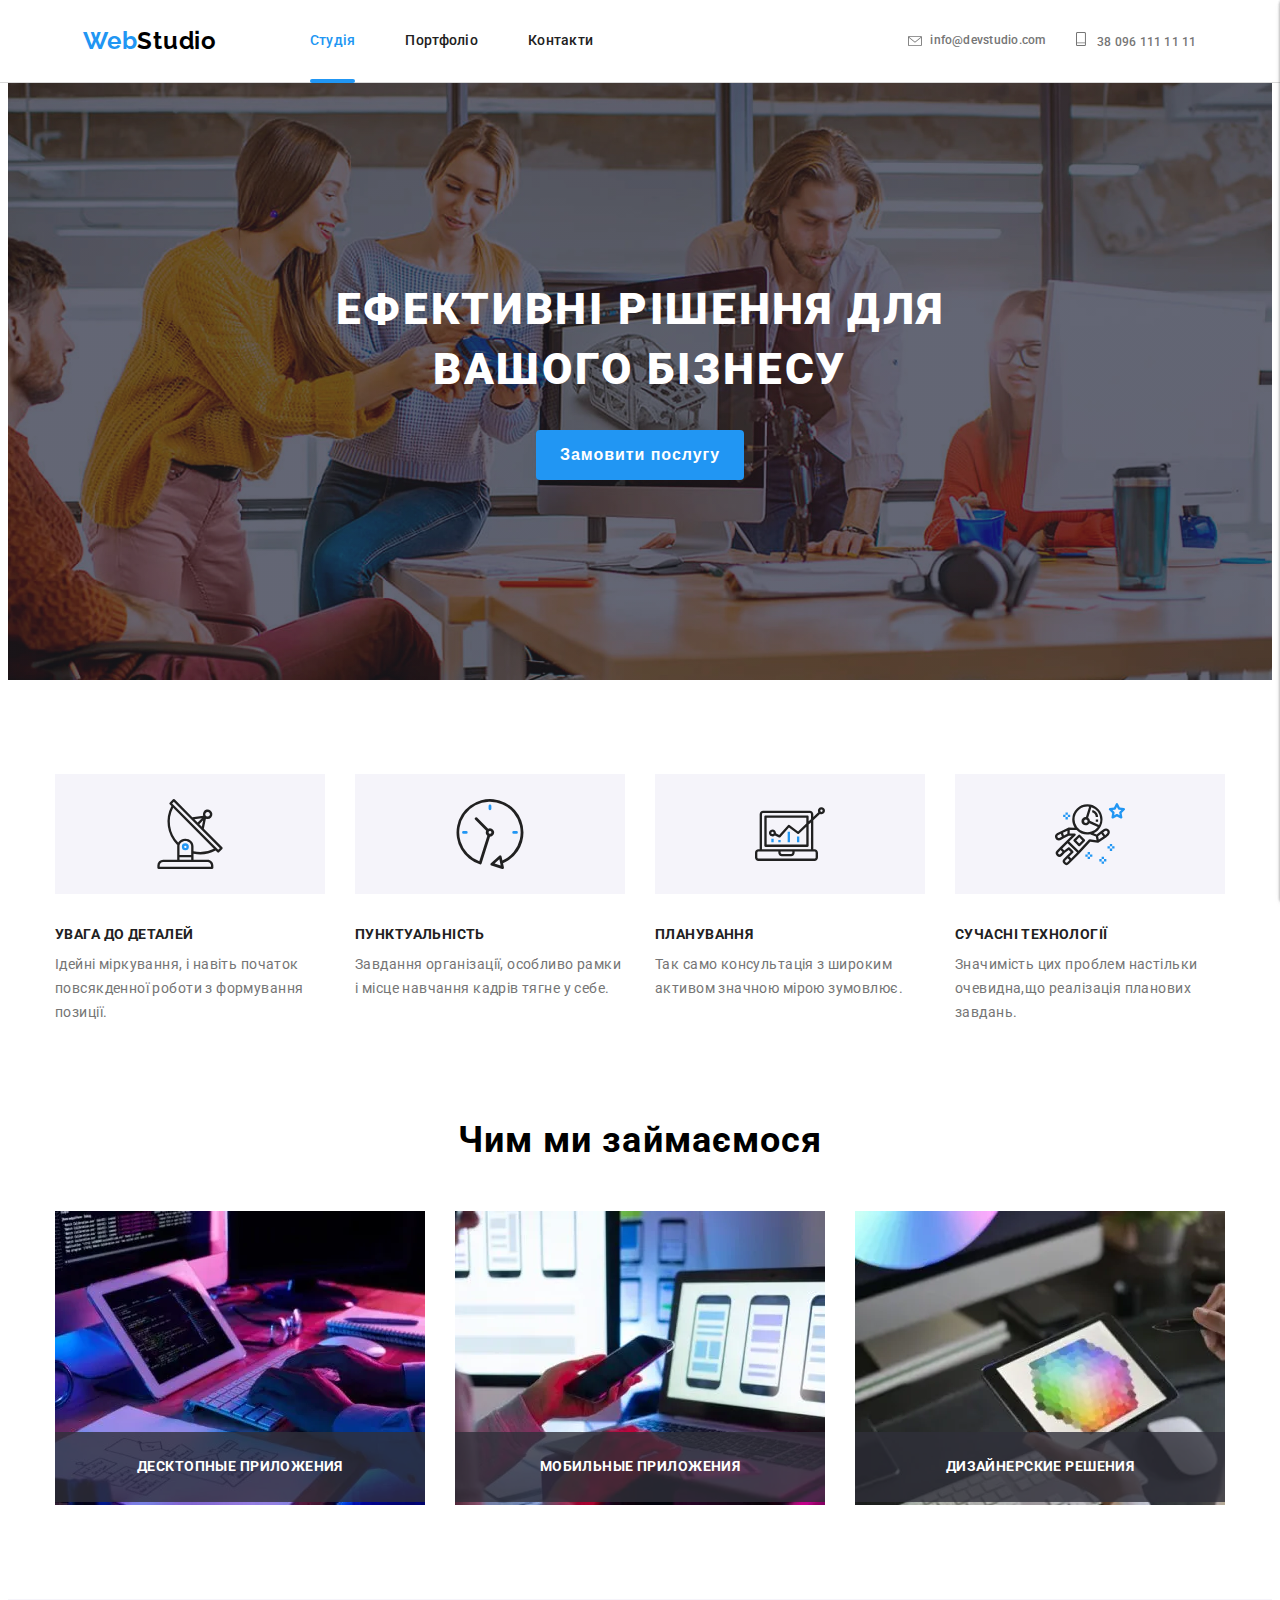
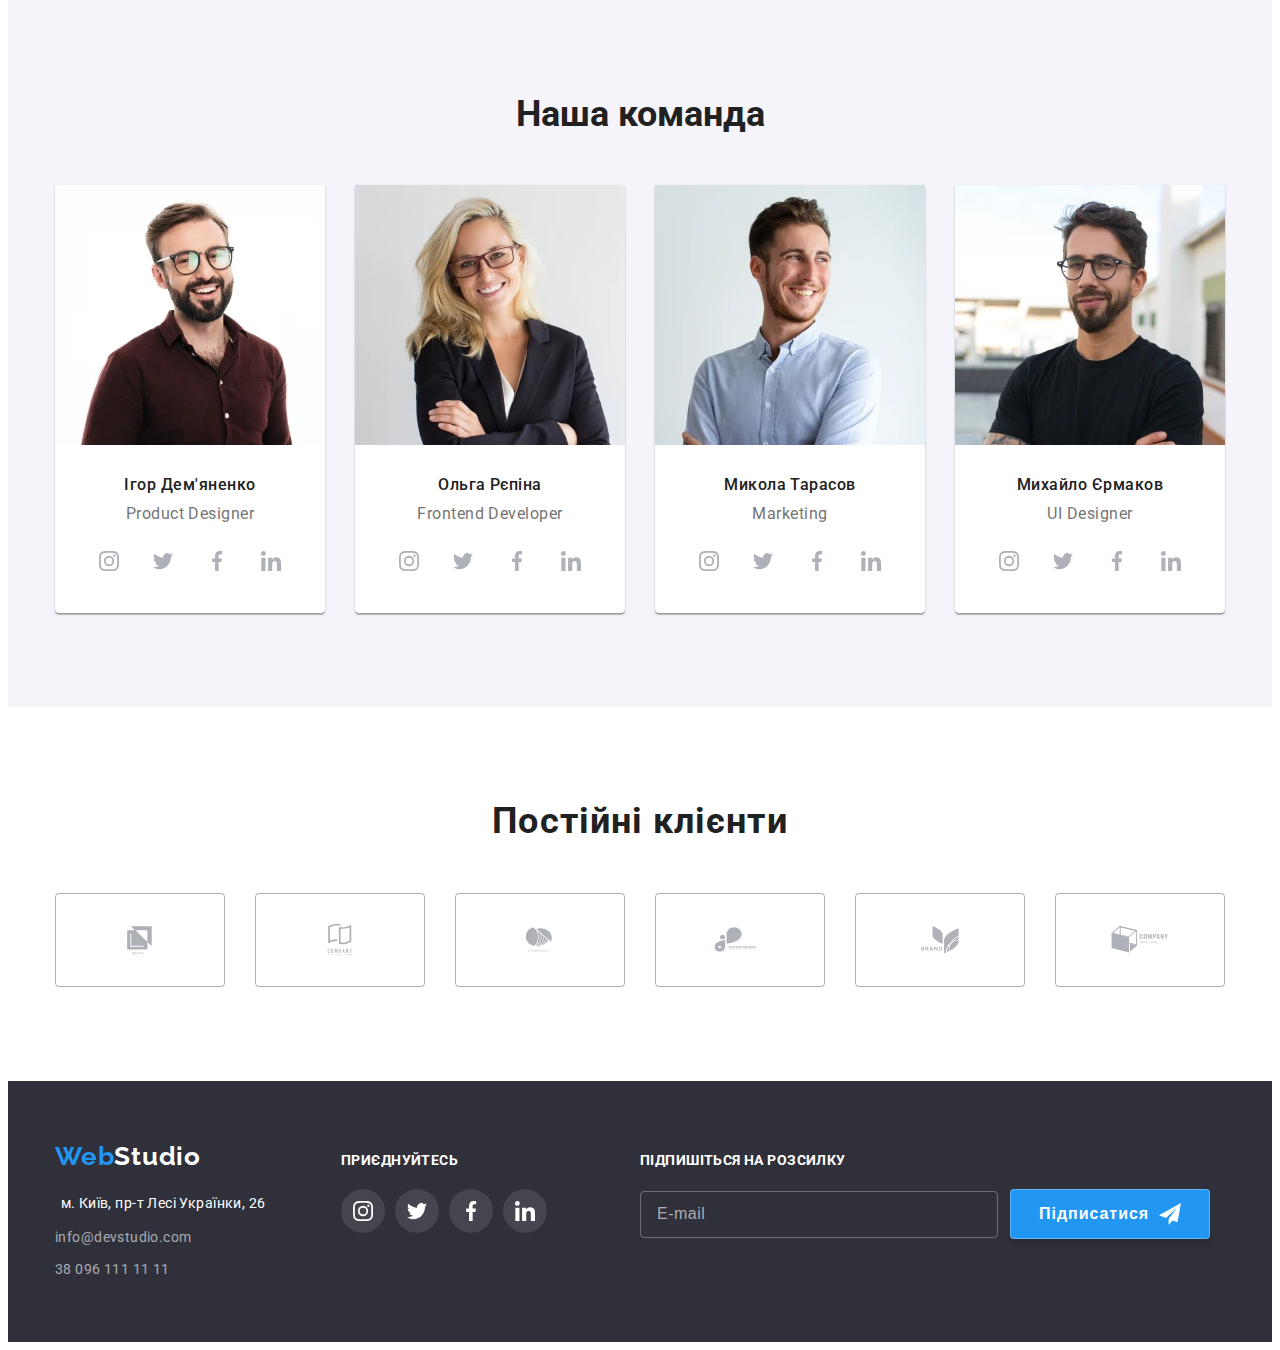
==== commit e504b880: "asdfghjn" ====
--- a/index.html
+++ b/index.html
@@ -29,7 +29,7 @@
   <!-- Header section -->
   <header class="header" data-header>
     <div class="header__container container">
-      <div class="header__">
+      <div class="header__nav">
         <a class=" header__logo--top header__logo link" href="#" lang="en">Web<span
             class="header__logo--stud">Studio</span>
         </a>
@@ -127,7 +127,7 @@
             </div>
             <h3 class="feature__title">СУЧАСНІ ТЕХНОЛОГІЇ</h3>
             <p class="feature__text">
-              Значимість цих проблем настільки очевидна, що реалізація планових завдань.
+              Значимість цих проблем настільки очевидна,що реалізація планових завдань.
             </p>
           </li>
         </ul>
--- a/css/main.min.css
+++ b/css/main.min.css
@@ -1 +1 @@
-:root{--main-font: "Roboto", sans-serif;--font-secondary: "Raleway", sans-serif;--accent: #2196f3;--bground: #e5e5e5;--linear-grd: (47, 48, 58, 0.4);--sosial-icon: #afb1b8;--secondary-bg: #f5f4fa;--lidht-bg-ol: #d9d9d9;--main-bg-ol: #2f303a;--hero-bg: rgba(196, 196, 196, 1);--main-tex-ol: black;--main-text: #212121;--secondary-text: #757575;--light-text: #ffffff;--footer-contacts: rgba(255, 255, 255, 0.6);--indent: 30px;--feature-cont: 4;--items: 3;--feature: 2;--company: 6;--cet: 1;--anim-fast: 250ms cubic-bezier(0.4, 0, 0.2, 1);--overlay: rgba(33, 150, 243, 0.9)}.visually-hidden{position:absolute;white-space:nowrap;width:1px;height:1px;overflow:hidden;border:0;padding:0;clip:rect(0 0 0 0);-webkit-clip-path:inset(50%);clip-path:inset(50%);margin:-1px}body{font-family:var(--main-font);color:var(--main-tex-ol)}.no-scroll{overflow:hidden}*,*::before,*::after{-webkit-box-sizing:border-box;box-sizing:border-box}.link{text-decoration:none}.list,.adress-contakt{list-style:none;padding:0;margin:0}h1,h2,h3,h4,h5,h6,p{margin:0}.no-scroll{overflow:hidden}img{display:block;max-width:100%;height:auto;-o-object-fit:cover;object-fit:cover;-o-object-position:center;object-position:center}.card-set{display:-webkit-box;display:-ms-flexbox;display:flex;-ms-flex-wrap:wrap;flex-wrap:wrap;-webkit-box-pack:center;-ms-flex-pack:center;justify-content:center;gap:var(--indent);padding-top:40px}.card-set__border{background-color:var(--light-text);border-top:none;border-right:1px solid var(--bground);border-bottom:1px solid var(--bground);border-left:1px solid var(--bground);padding-top:20px;padding-bottom:20px;padding-left:24px;padding-right:24px;cursor:pointer}.card-set__name{font-style:normal;font-weight:700;font-size:18px;line-height:2;margin-bottom:5px;letter-spacing:.06em;color:var(--main-text)}.card-set__project{position:relative;overflow:hidden;-webkit-transition:-webkit-box-shadow var(--anim-fast);transition:-webkit-box-shadow var(--anim-fast);transition:box-shadow var(--anim-fast);transition:box-shadow var(--anim-fast), -webkit-box-shadow var(--anim-fast)}.card-set__overlay{position:absolute;top:0;left:0;-webkit-transform:translateY(100%);transform:translateY(100%);display:-webkit-box;display:-ms-flexbox;display:flex;-webkit-box-align:center;-ms-flex-align:center;align-items:center;-webkit-box-pack:center;-ms-flex-pack:center;justify-content:center;width:100%;height:100%;padding:63px 24px;background-color:var(--overlay);-webkit-backdrop-filter:blur(3px);backdrop-filter:blur(3px);-webkit-transition:-webkit-transform var(--anim-fast);transition:-webkit-transform var(--anim-fast);transition:transform var(--anim-fast);transition:transform var(--anim-fast), -webkit-transform var(--anim-fast)}.card-set__link:hover .card-set__overlay{-webkit-transform:translateY(0);transform:translateY(0);outline:0}.card-set__overlay-text{width:100%;height:168px;left:239px;top:325px;font-style:normal;font-weight:400;font-size:18px;line-height:1.44;letter-spacing:.03em;color:var(--light-text)}.card-set__image{display:block;margin-bottom:0;width:100%}.card-set__link{-webkit-transition:box-shadov var(--anim-fast);transition:box-shadov var(--anim-fast)}.card-set__link:hover,.card-set__link:focus{-webkit-box-shadow:0px 1px 1px rgba(0,0,0,.12),0px 4px 4px rgba(0,0,0,.06),1px 4px 6px rgba(0,0,0,.16);box-shadow:0px 1px 1px rgba(0,0,0,.12),0px 4px 4px rgba(0,0,0,.06),1px 4px 6px rgba(0,0,0,.16);outline:0}.card-set__image{cursor:pointer}.card-set__text{font-style:normal;font-weight:400;font-size:16px;line-height:1.9;letter-spacing:.03em;color:var(--secondary-text)}.card-set__link{-ms-flex-preferred-size:calc((100% - var(--indent)*(var(--cet) - 1))/var(--cet));flex-basis:calc((100% - var(--indent)*(var(--cet) - 1))/var(--cet))}@media screen and (min-width: 768px){.card-set{-webkit-box-pack:justify;-ms-flex-pack:justify;justify-content:space-between;padding-top:30px}}@media screen and (min-width: 1200px){.card-set{-webkit-box-pack:justify;-ms-flex-pack:justify;justify-content:space-between;padding-top:50px}}@media screen and (min-width: 768px){.card-set__link{-ms-flex-preferred-size:calc((100% - var(--indent)*(var(--feature) - 1))/var(--feature));flex-basis:calc((100% - var(--indent)*(var(--feature) - 1))/var(--feature))}}@media screen and (min-width: 1200px){.card-set__link{-ms-flex-preferred-size:calc((100% - var(--indent)*(var(--items) - 1))/var(--items));flex-basis:calc((100% - var(--indent)*(var(--items) - 1))/var(--items))}}.container{padding-left:15px;padding-right:15px;margin-left:auto;margin-right:auto}@media screen and (min-width: 480px){.container{width:480px}}@media screen and (min-width: 768px){.container{width:768px}}@media screen and (min-width: 1200px){.container{width:1200px}}.button{font-style:normal;font-weight:500;font-size:16px;line-height:1.6;padding-top:6px;padding-right:22px;padding-bottom:6px;padding-left:22px;text-align:center;letter-spacing:.03em;color:var(--main-text);border-radius:4px;border:0;cursor:pointer;-webkit-transition:color var(--anim-fast),background-color var(--anim-fast),-webkit-box-shadow var(--anim-fast);transition:color var(--anim-fast),background-color var(--anim-fast),-webkit-box-shadow var(--anim-fast);transition:color var(--anim-fast),background-color var(--anim-fast),box-shadow var(--anim-fast);transition:color var(--anim-fast),background-color var(--anim-fast),box-shadow var(--anim-fast),-webkit-box-shadow var(--anim-fast)}.button:hover,.button:focus{background-color:var(--accent);color:var(--light-text);-webkit-box-shadow:0px 3px 1px rgba(0,0,0,.1),0px 1px 2px rgba(0,0,0,.08),0px 2px 2px rgba(0,0,0,.12);box-shadow:0px 3px 1px rgba(0,0,0,.1),0px 1px 2px rgba(0,0,0,.08),0px 2px 2px rgba(0,0,0,.12);outline:0}.backdrop{position:fixed;top:0;left:0;display:-webkit-box;display:-ms-flexbox;display:flex;-webkit-box-align:center;-ms-flex-align:center;align-items:center;-webkit-box-pack:center;-ms-flex-pack:center;justify-content:center;z-index:1000;width:100%;height:100%;background-color:rgba(0,0,0,.2);opacity:1;visibility:visible;pointer-events:initial;-webkit-transition:opacity var(--anim-fast),visibility var(--anim-fast);transition:opacity var(--anim-fast),visibility var(--anim-fast)}.backdrop.is-hidden .modal{opacity:0;-webkit-transform:translate(-50%, -50%) scale(0.3) rotate(0.5turn);transform:translate(-50%, -50%) scale(0.3) rotate(0.5turn)}.backdrop.is-hidden{opacity:0;visibility:hidden;pointer-events:none}.modal{display:block;position:absolute;max-width:450px;max-height:609px;top:221px;padding:40px;background:var(--light-text);-webkit-box-shadow:0px 1px 3px rgba(0,0,0,.12),0px 1px 1px rgba(0,0,0,.14),0px 2px 1px rgba(0,0,0,.2);box-shadow:0px 1px 3px rgba(0,0,0,.12),0px 1px 1px rgba(0,0,0,.14),0px 2px 1px rgba(0,0,0,.2);border-radius:4px;top:50%;left:50%;-webkit-transform:translate(-50%, -50%) scale(1) rotate(0);transform:translate(-50%, -50%) scale(1) rotate(0);opacity:1;-webkit-transition:opacity var(--anim-fast),-webkit-transform var(--anim-fast);transition:opacity var(--anim-fast),-webkit-transform var(--anim-fast);transition:transform var(--anim-fast),opacity var(--anim-fast);transition:transform var(--anim-fast),opacity var(--anim-fast),-webkit-transform var(--anim-fast)}@media screen and (min-width: 1200px){.modal{max-width:528px;min-height:581px}}.modal__btn{position:absolute;top:8px;right:8px;display:-webkit-box;display:-ms-flexbox;display:flex;-webkit-box-align:center;-ms-flex-align:center;align-items:center;-webkit-box-pack:center;-ms-flex-pack:center;justify-content:center;width:30px;height:30px;padding:0;border-radius:50%;background:var(--light-text);border:1px solid rgba(0,0,0,.1);background-color:rgba(0,0,0,0);cursor:pointer;opacity:1;visibility:visible;pointer-events:initial;-webkit-transition:opcity 250ms ease-out,visibility 250ms ease-out;transition:opcity 250ms ease-out,visibility 250ms ease-out}.modal__btn-icon{-webkit-transition:color var(--anim-fast);transition:color var(--anim-fast)}.modal__btn-icon:hover,.modal__btn-icon:focus{fill:var(--accent)}.modal__btn-icon:active{fill:var(--accent)}.form{display:-webkit-box;display:-ms-flexbox;display:flex;-webkit-box-orient:vertical;-webkit-box-direction:normal;-ms-flex-direction:column;flex-direction:column;-webkit-box-pack:center;-ms-flex-pack:center;justify-content:center}.form__title{display:inline-block;width:370px;font-style:normal;font-weight:700;font-size:20px;line-height:1.5;text-align:center;letter-spacing:.03em;color:var(--main-text);margin-bottom:12px}@media screen and (min-width: 1200px){.form__title{width:448px}}.form__group{position:relative;width:100%;margin-bottom:10px}.form__label{display:inline-block;margin-bottom:4px;font-style:normal;font-weight:400;font-size:12px;line-height:1.16;letter-spacing:.01em;color:var(--secondary-text)}.form__icon{display:inline-block;position:absolute;top:50%;left:18px;border:0;cursor:pointer;-webkit-transition:fill var(--anim-fast);transition:fill var(--anim-fast)}.form__input{display:inline-block;width:100%;padding-top:11px;padding-bottom:11px;padding-left:42px;fill:var(--main-text);border:1px solid rgba(33,33,33,.2);border-radius:4px;-webkit-transition:border-color var(--anim-fast);transition:border-color var(--anim-fast);cursor:pointer}.form__icon:active{fill:var(--accent)}.form__modal-comment:hover,.form__modal-comment:focus,.form__input:hover,.form__input:focus{border:1px solid var(--accent);outline:0;border-radius:4px}.form__input:hover+.form__icon{fill:var(--accent)}.form__input:focus+.form__icon{fill:var(--accent)}.form__comment{display:-webkit-box;display:-ms-flexbox;display:flex;-webkit-box-orient:vertical;-webkit-box-direction:normal;-ms-flex-direction:column;flex-direction:column;margin-bottom:20px}.form__label-comment{display:inline-block;font-style:normal;font-weight:400;font-size:12px;line-height:1.16;letter-spacing:.01em;margin-bottom:4px;color:var(--secondary-text)}.form__modal-comment{width:100%;padding:12px 16px;resize:none;border:1px solid rgba(33,33,33,.2);border-radius:4px;-webkit-transition:border-color var(--anim-fast);transition:border-color var(--anim-fast)}.form__comment-text::-webkit-input-placeholder{font-style:normal;font-weight:400;font-size:12px;line-height:1.16;letter-spacing:.01em;color:rgba(117,117,117,.5)}.form__comment-text::-moz-placeholder{font-style:normal;font-weight:400;font-size:12px;line-height:1.16;letter-spacing:.01em;color:rgba(117,117,117,.5)}.form__comment-text:-ms-input-placeholder{font-style:normal;font-weight:400;font-size:12px;line-height:1.16;letter-spacing:.01em;color:rgba(117,117,117,.5)}.form__comment-text::-ms-input-placeholder{font-style:normal;font-weight:400;font-size:12px;line-height:1.16;letter-spacing:.01em;color:rgba(117,117,117,.5)}.form__comment-text::placeholder{font-style:normal;font-weight:400;font-size:12px;line-height:1.16;letter-spacing:.01em;color:rgba(117,117,117,.5)}.form__btn--forum{display:-webkit-inline-box;display:-ms-inline-flexbox;display:inline-flex;width:200px;margin-right:auto;margin-left:auto;padding-top:10px;padding-right:52px;padding-bottom:10px;padding-left:52px;border:0;background:var(--accent);-webkit-box-shadow:0px 4px 4px rgba(0,0,0,.15);box-shadow:0px 4px 4px rgba(0,0,0,.15);border-radius:4px;cursor:pointer;-webkit-transition:background-color var(--anim-fast);transition:background-color var(--anim-fast)}.form__btn--text{font-style:normal;font-weight:700;font-size:16px;line-height:1.87;letter-spacing:.06em;color:var(--light-text)}.form__btn--text:hover,.form__btn--text:focus{color:var(--lidht-bg-ol)}.form__btn--forum:hover,.form__btn--forum:focus{-webkit-box-shadow:0px 4px 4px rgba(0,0,0,.15);box-shadow:0px 4px 4px rgba(0,0,0,.15)}.form__form-agreement{display:-webkit-box;display:-ms-flexbox;display:flex;-webkit-box-align:center;-ms-flex-align:center;align-items:center;-webkit-box-pack:center;-ms-flex-pack:center;justify-content:center;gap:8px;margin-bottom:30px}.form__icon-registraat{display:inline-block;top:50%;left:18px;border:0;cursor:pointer;-webkit-transition:fill var(--anim-fast);transition:fill var(--anim-fast)}.form__checkbox:checked+.form__icon-registrat .form__icon-uncheck{opacity:0;-webkit-transition:opacity var(--anim-fast);transition:opacity var(--anim-fast)}.form__icon-check{opacity:0;fill:var(--main-text);-webkit-transition:opacity var(--anim-fast);transition:opacity var(--anim-fast)}.form__checkbox:checked+.form__icon-registrat .form__icon-check{opacity:1}.form__form-agreement--text{font-style:normal;font-weight:400;font-size:12px;line-height:1.16;letter-spacing:.03em;-webkit-user-select:none;-moz-user-select:none;-ms-user-select:none;user-select:none;text-underline-position:under;color:var(--secondary-text)}@media screen and (min-width: 1200px){.form__form-agreement--text{font-size:14px;line-height:1.71}}.form__form-agreement-link{color:var(--accent)}.subscription{display:-webkit-box;display:-ms-flexbox;display:flex;-webkit-box-orient:vertical;-webkit-box-direction:normal;-ms-flex-direction:column;flex-direction:column;width:100%}.subscription .subscription__text{display:block;text-align:center;margin-bottom:20px;font-style:normal;font-weight:700;font-size:14px;line-height:1.14;letter-spacing:.03em;text-transform:uppercase;color:var(--light-text)}@media screen and (min-width: 1200px){.subscription .subscription__text{text-align:left}}.subscription .subscription__footer{display:-webkit-box;display:-ms-flexbox;display:flex;-webkit-box-orient:vertical;-webkit-box-direction:normal;-ms-flex-direction:column;flex-direction:column;-webkit-box-align:center;-ms-flex-align:center;align-items:center}@media screen and (min-width: 1200px){.subscription .subscription__footer{-webkit-box-orient:horizontal;-webkit-box-direction:normal;-ms-flex-direction:row;flex-direction:row;-webkit-box-align:baseline;-ms-flex-align:baseline;align-items:baseline;gap:12px}}.subscription .subscription__maill{width:450px}@media screen and (min-width: 1200px){.subscription .subscription__maill{width:358px}}.subscription .subscription__input{display:block;width:100%;max-height:50px;padding-top:15px;padding-left:16px;padding-bottom:15px;margin-bottom:20px;background-color:rgba(0,0,0,0);border-radius:4px;cursor:pointer;border:1px solid rgba(255,255,255,.3);-webkit-transition:border var(--anim-fast);transition:border var(--anim-fast)}@media screen and (min-width: 1200px){.subscription .subscription__input{margin-bottom:0}}.subscription .subscription__input-text::-webkit-input-placeholder{font-style:normal;font-weight:400;font-size:16px;line-height:1.25;letter-spacing:.03em;color:rgba(255,255,255,.6)}.subscription .subscription__input-text::-moz-placeholder{font-style:normal;font-weight:400;font-size:16px;line-height:1.25;letter-spacing:.03em;color:rgba(255,255,255,.6)}.subscription .subscription__input-text:-ms-input-placeholder{font-style:normal;font-weight:400;font-size:16px;line-height:1.25;letter-spacing:.03em;color:rgba(255,255,255,.6)}.subscription .subscription__input-text::-ms-input-placeholder{font-style:normal;font-weight:400;font-size:16px;line-height:1.25;letter-spacing:.03em;color:rgba(255,255,255,.6)}.subscription .subscription__input-text::placeholder{font-style:normal;font-weight:400;font-size:16px;line-height:1.25;letter-spacing:.03em;color:rgba(255,255,255,.6)}.subscription .subscription__btn-forum{width:200px;height:50px;padding-top:10px;padding-bottom:10px;padding-left:28px;padding-right:28px;border:1px solid rgba(255,255,255,.3);background:var(--accent);-webkit-box-shadow:0px 4px 4px rgba(0,0,0,.15);box-shadow:0px 4px 4px rgba(0,0,0,.15);border-radius:4px;cursor:pointer;-webkit-transition:color var(--anim-fast) box-shadow var(--anim-fast);transition:color var(--anim-fast) box-shadow var(--anim-fast)}.subscription .subscription__btn-text{font-style:normal;font-weight:700;font-size:16px;line-height:1.87px;display:-webkit-box;display:-ms-flexbox;display:flex;-webkit-box-align:center;-ms-flex-align:center;align-items:center;text-align:center;letter-spacing:.06em;color:var(--light-text)}.subscription .subscription__icon{fill:var(--light-text);margin-left:10px;display:-webkit-box;display:-ms-flexbox;display:flex;-webkit-box-align:center;-ms-flex-align:center;align-items:center;text-align:center;letter-spacing:.06em;color:var(--light-text)}.subscription .subscription__input:hover,.subscription .subscription__input:focus{outline:0;color:var(--lidht-bg-ol);-webkit-box-shadow:0px 4px 4px rgba(0,0,0,.15);box-shadow:0px 4px 4px rgba(0,0,0,.15)}.subscription .subscription__btn-forum:hover,.subscription .subscription__btn-forum:focus{outline:0;color:var(--lidht-bg-ol);-webkit-box-shadow:0px 4px 4px rgba(0,0,0,.15);box-shadow:0px 4px 4px rgba(0,0,0,.15)}.subscription .subscription__btn-forum:hover .subscription__icon{fill:var(--lidht-bg-ol)}.subscription .subscription__icon:focus .subscription__icon{fill:var(--lidht-bg-ol)}.menu-btn{position:absolute;display:block;top:10px;right:15px;width:40px;height:40px;border:none;cursor:pointer;background:rgba(0,0,0,0)}.menu-btn:active{fill:var(--accent);outline:0}@media screen and (min-width: 768px){.menu-btn{display:none}}.menu-overlay{position:fixed;width:100%;height:100%;top:0;right:0;z-index:120;background-color:var(--light-text);-webkit-box-shadow:0px 4px 8px rgba(0,0,0,.04),0px 2px 4px rgba(0,0,0,.08),0px 1px 3px rgba(0,0,0,.16);box-shadow:0px 4px 8px rgba(0,0,0,.04),0px 2px 4px rgba(0,0,0,.08),0px 1px 3px rgba(0,0,0,.16);-webkit-transform:translateX(0);transform:translateX(0)}.menu-overlay.is-open{-webkit-transform:translateX(100%);transform:translateX(100%)}.menu-container{display:-webkit-box;display:-ms-flexbox;display:flex;-webkit-box-orient:vertical;-webkit-box-direction:normal;-ms-flex-direction:column;flex-direction:column;width:100%;height:100%;padding-top:48px;padding-bottom:48px;padding-left:40px;background-color:var(--light-text);-webkit-box-shadow:0px 4px 8px rgba(0,0,0,.04),0px 2px 4px rgba(0,0,0,.08),0px 1px 3px rgba(0,0,0,.16);box-shadow:0px 4px 8px rgba(0,0,0,.04),0px 2px 4px rgba(0,0,0,.08),0px 1px 3px rgba(0,0,0,.16);-webkit-transition:-webkit-transform var(--anim-fast);transition:-webkit-transform var(--anim-fast);transition:transform var(--anim-fast);transition:transform var(--anim-fast), -webkit-transform var(--anim-fast)}.mobile-nav__list{display:-webkit-box;display:-ms-flexbox;display:flex;-webkit-box-orient:vertical;-webkit-box-direction:normal;-ms-flex-direction:column;flex-direction:column;gap:32px}.mobile-nav__list:nth-child(3n-1){margin-bottom:auto}.mobile-contacts{display:-webkit-box;display:-ms-flexbox;display:flex;-webkit-box-orient:vertical;-webkit-box-direction:normal;-ms-flex-direction:column;flex-direction:column}.mobile-link{font-style:normal;font-weight:500;font-size:40px;line-height:1.17;letter-spacing:.02em;color:var(--main-text)}.mobile-link--active{color:var(--accent)}.mobile-socials{display:-webkit-box;display:-ms-flexbox;display:flex;-ms-flex-wrap:wrap;flex-wrap:wrap;gap:10px}.mobile-socials__item:not(:last-child){display:-webkit-box;display:-ms-flexbox;display:flex;-ms-flex-wrap:wrap;flex-wrap:wrap;padding-right:10px;border-right:1px solid rgba(33,33,33,.2)}.mobile-socials__link{font-style:normal;font-weight:500;font-size:18px;line-height:1.22;letter-spacing:.02em;color:var(--accent)}.mobile-contacts__phone{display:inline-block;margin-bottom:32px;font-style:normal;font-weight:500;font-size:34px;line-height:1.17;letter-spacing:.02em;color:var(--accent)}.mobile-contacts__maill{display:inline-block;margin-bottom:64px;font-style:normal;font-weight:500;font-size:24px;line-height:1.17;letter-spacing:.02em;color:var(--secondary-text)}.header{position:fixed;display:-webkit-box;display:-ms-flexbox;display:flex;top:0;left:0;z-index:3;width:100%;min-height:60px;background-color:var(--light-text);border-bottom:1px solid var(--lidht-bg-ol)}.header__logo{font-family:var(--font-secondary);font-style:normal;font-weight:700;font-size:24px;line-height:1.19;letter-spacing:.03em;color:var(--accent)}.header__logo--stud{color:var(--main-tex-ol)}@media screen and (min-width: 768px){.header__logo--top{display:inline-block;margin-right:88px;line-height:1.16}}@media screen and (min-width: 1200px){.header__logo--top{display:inline-block;margin-right:93px}}.header__container{display:-webkit-box;display:-ms-flexbox;display:flex;-webkit-box-align:center;-ms-flex-align:center;align-items:center;-webkit-box-pack:justify;-ms-flex-pack:justify;justify-content:space-between;width:100%;padding-left:15px;padding-right:15px;z-index:99}.header__container .header__top{display:-webkit-box;display:-ms-flexbox;display:flex;-webkit-box-align:center;-ms-flex-align:center;align-items:center}.header__container .header__nav{display:-webkit-box;display:-ms-flexbox;display:flex;-webkit-box-align:center;-ms-flex-align:center;align-items:center;-webkit-box-pack:center;-ms-flex-pack:center;justify-content:center}@media screen and (min-width: 768px){.header__container .header__nav{display:-webkit-box;display:-ms-flexbox;display:flex;-webkit-box-align:center;-ms-flex-align:center;align-items:center;-webkit-box-pack:center;-ms-flex-pack:center;justify-content:center;margin-left:auto;margin-right:auto}}.header__contact{display:-webkit-box;display:-ms-flexbox;display:flex}.header__maill{display:-webkit-box;display:-ms-flexbox;display:flex;-webkit-box-align:center;-ms-flex-align:center;align-items:center;margin-left:auto}.header__maill:hover,.header__phone:focus,.header__maill:focus,.header__phone:hover{color:var(--accent);outline:0}.header__maill,.header__phone{font-style:normal;font-weight:500;font-size:12px;line-height:1.16;letter-spacing:.02em;color:var(--secondary-text);-webkit-transition:color var(--anim-fast);transition:color var(--anim-fast)}@media screen and (mix-width: 1200px){.header__maill,.header__phone{font-size:14px}}.header__phone--icon,.header__maill--icon{margin-right:8px;fill:currentColor}@media screen and (min-width: 1200px){.header__container{-webkit-box-align:center;-ms-flex-align:center;align-items:center}}@media screen and (min-width: 768px){.header__contact{-webkit-box-orient:vertical;-webkit-box-direction:normal;-ms-flex-direction:column;flex-direction:column;gap:10px;padding-top:21px;padding-bottom:21px;margin-right:0;margin-left:96px}}@media screen and (min-width: 1200px){.header__contact{-webkit-box-orient:horizontal;-webkit-box-direction:normal;-ms-flex-direction:row;flex-direction:row;-webkit-box-align:center;-ms-flex-align:center;align-items:center;gap:30px;padding-top:32px;padding-bottom:32px;margin-left:315px}}@media screen and (max-width: 767px){.header__contact{display:none}}.nav{font-style:normal;font-weight:500;font-size:14px;line-height:1.14;letter-spacing:.02em}.nav__list{display:-webkit-box;display:-ms-flexbox;display:flex;-webkit-box-align:center;-ms-flex-align:center;align-items:center;gap:50px}.nav__item{position:relative;padding-top:32px;padding-bottom:32px}.nav__link{padding-top:32px;padding-bottom:32px;-webkit-transition:color var(--anim-fast);transition:color var(--anim-fast);color:var(--main-text)}.nav__link:hover,.nav__link:focus{color:var(--accent);outline:0}.nav__link:active{color:var(--accent)}.nav__link--active[href="./index.html"]{color:var(--accent)}.nav__link--active[href="./portfolio.html"]{color:var(--accent)}.nav__link--active::after{content:"";position:absolute;bottom:-2px;left:0;display:block;width:100%;height:4px;border-radius:2px;background-color:var(--accent)}@media screen and (max-width: 767px){.nav{display:none}}.hero-image{width:100%;height:600px;background-image:-webkit-gradient(linear, left top, left bottom, from(rgba(47, 48, 58, 0.4)), to(rgba(47, 48, 58, 0.4))),url(../images/hero/img-hdr_2.webp),url(../images/hero/Img-hdr_2@2x.webp),url(../images/hero/img-hd_1@2x.jpg),url(../images/hero/Img-hdr_2@2x.jpg);background-image:linear-gradient(to bottom, rgba(47, 48, 58, 0.4), rgba(47, 48, 58, 0.4)),url(../images/hero/img-hdr_2.webp),url(../images/hero/Img-hdr_2@2x.webp),url(../images/hero/img-hd_1@2x.jpg),url(../images/hero/Img-hdr_2@2x.jpg);background-color:var(--hero-bg);background-size:cover;background-position:center;background-repeat:no-repeat}@media screen and (max-width: 1199px){.hero-image{width:100%;height:400px;background-image:-webkit-gradient(linear, left top, left bottom, from(rgba(47, 48, 58, 0.4)), to(rgba(47, 48, 58, 0.4))),url(../images/hero/img_tb-3.webp),url(../images/hero/tb3@2x.webp),url(../images/hero/img_tb-1/.jpg),url(../images/hero/img_tb-1@2.jpg);background-image:linear-gradient(to bottom, rgba(47, 48, 58, 0.4), rgba(47, 48, 58, 0.4)),url(../images/hero/img_tb-3.webp),url(../images/hero/tb3@2x.webp),url(../images/hero/img_tb-1/.jpg),url(../images/hero/img_tb-1@2.jpg)}}@media screen and (max-width: 767px){.hero-image{width:100%;min-height:400px;background-image:-webkit-gradient(linear, left top, left bottom, from(rgba(47, 48, 58, 0.4)), to(rgba(47, 48, 58, 0.4))),url(../images/hero/img-hd_1.webp),url(../images/hero/img-hd_1@2x.webp),url(../../images/hero/img-hd_1.jpg),url(../../images/hero/img-hd_1@2x.jpg);background-image:linear-gradient(to bottom, rgba(47, 48, 58, 0.4), rgba(47, 48, 58, 0.4)),url(../images/hero/img-hd_1.webp),url(../images/hero/img-hd_1@2x.webp),url(../../images/hero/img-hd_1.jpg),url(../../images/hero/img-hd_1@2x.jpg)}}.hero-text{display:-webkit-box;display:-ms-flexbox;display:flex;-webkit-box-orient:vertical;-webkit-box-direction:normal;-ms-flex-direction:column;flex-direction:column;-webkit-box-pack:center;-ms-flex-pack:center;justify-content:center;-webkit-box-align:center;-ms-flex-align:center;align-items:center;max-width:360px;padding-top:118px;padding-bottom:118px;margin-top:60px;margin-left:auto;margin-right:auto}@media screen and (min-width: 768px){.hero-text{margin-top:80px}}@media screen and (min-width: 1200px){.hero-text{display:-webkit-box;display:-ms-flexbox;display:flex;-webkit-box-orient:vertical;-webkit-box-direction:normal;-ms-flex-direction:column;flex-direction:column;-webkit-box-align:center;-ms-flex-align:center;align-items:center;margin-top:80px;padding-top:200px;padding-bottom:200px;max-width:696px}}.hero-image__title{display:inline;font-style:normal;font-weight:900;font-size:26px;line-height:1.61;text-align:center;letter-spacing:.06em;text-transform:uppercase;color:var(--light-text);margin-bottom:30px}@media screen and (min-width: 1200px){.hero-image__title{font-size:44px;line-height:1.36}}.hero-image__btn{padding:10px 24px;border-radius:4px;margin-left:auto;margin-right:auto;background:var(--accent);-webkit-transition:color var(--anim-fast),-webkit-box-shadow var(--anim-fast);transition:color var(--anim-fast),-webkit-box-shadow var(--anim-fast);transition:color var(--anim-fast),box-shadow var(--anim-fast);transition:color var(--anim-fast),box-shadow var(--anim-fast),-webkit-box-shadow var(--anim-fast);cursor:pointer;outline:0;border:0}.hero-image__btn--text{font-style:normal;font-weight:700;font-size:16px;line-height:1.87;display:-webkit-box;display:-ms-flexbox;display:flex;-webkit-box-align:center;-ms-flex-align:center;align-items:center;text-align:center;letter-spacing:.06em;color:var(--light-text);cursor:pointer}.hero-image__btn:active,.hero-image__btn:hover,.hero-image__btn:focus{color:var(--lidht-bg-ol);-webkit-box-shadow:0px 4px 4px rgba(0,0,0,.15);box-shadow:0px 4px 4px rgba(0,0,0,.15)}.content{padding-top:60px;padding-bottom:60px}@media screen and (min-width: 1200px){.content{padding-top:94px;padding-bottom:94px}}.feature{display:-webkit-box;display:-ms-flexbox;display:flex;-ms-flex-wrap:wrap;flex-wrap:wrap;-webkit-box-pack:center;-ms-flex-pack:center;justify-content:center;gap:var(--indent)}@media screen and (max-width: 767px){.feature__section:not(:last-child){margin-bottom:30px}}@media screen and (min-width: 1200px){.feature__section{width:calc((100% - var(--indent)*(var(--feature-cont) - 1))/var(--feature-cont))}}@media screen and (min-width: 768px){.feature__section{width:calc((100% - var(--indent)*(var(--feature) - 1))/var(--feature))}}.feature__feature-pic{display:-webkit-box;display:-ms-flexbox;display:flex;-webkit-box-align:center;-ms-flex-align:center;align-items:center;-webkit-box-pack:center;-ms-flex-pack:center;justify-content:center;margin-bottom:30px;background-color:var(--secondary-bg)}.feature__icon{max-width:450px;height:120px;padding-top:25px;padding-bottom:25px;fill:var(--main-text)}@media screen and (min-width: 1200px){.feature_icon{padding-top:30px;padding-bottom:30px}}.feature__title{margin-bottom:10px;font-style:normal;font-weight:700;font-size:14px;line-height:1.14;text-align:center;letter-spacing:.03em;text-transform:uppercase;color:var(--main-text)}@media screen and (min-width: 768px){.feature__title{display:inline-block}}.feature__text{font-style:normal;font-weight:400;font-size:14px;line-height:1.71;letter-spacing:.03em;color:var(--secondary-text)}@media screen and (min-width: 1200px){.feature{-ms-flex-wrap:nowrap;flex-wrap:nowrap}}.team{padding-top:60px;padding-bottom:60px;background-color:var(--secondary-bg)}@media screen and (min-width: 1200px){.team{padding-top:94px;padding-bottom:94px}}.team__title{margin-bottom:50px;font-style:normal;font-weight:700;font-size:36px;line-height:1.17;text-align:center;letter-spacing:.03em c;color:var(--main-text)}.team__list{display:-webkit-box;display:-ms-flexbox;display:flex;-ms-flex-wrap:wrap;flex-wrap:wrap;-webkit-box-pack:center;-ms-flex-pack:center;justify-content:center;gap:var(--indent)}@media screen and (min-width: 1200px){.team__list{-ms-flex-wrap:nowrap;flex-wrap:nowrap}}.team__item{background-color:var(--light-text);-webkit-box-shadow:0px 1px 3px rgba(0,0,0,.12),0px 1px 1px rgba(0,0,0,.14),0px 2px 1px rgba(0,0,0,.2);box-shadow:0px 1px 3px rgba(0,0,0,.12),0px 1px 1px rgba(0,0,0,.14),0px 2px 1px rgba(0,0,0,.2);border-radius:0px 0px 4px 4px}@media screen and (min-width: 768px){.team__item{width:calc((100% - var(--indent)*(var(--feature) - 1))/var(--feature))}}.team__photo{margin-bottom:30px;border-bottom:none;cursor:pointer}.team__persson{margin-bottom:10px;font-style:normal;font-weight:500;font-size:16px;line-height:1.19;letter-spacing:.03em;text-align:center;color:var(--main-text)}.team__info{margin-bottom:16px;font-style:normal;font-weight:400;font-size:16px;line-height:1.19;letter-spacing:.03em;text-align:center;color:var(--secondary-text);cursor:pointer}.team__sosial-links{display:-webkit-box;display:-ms-flexbox;display:flex;gap:10px;-webkit-box-pack:center;-ms-flex-pack:center;justify-content:center;padding-bottom:30px}.team__sosial-item{display:-webkit-box;display:-ms-flexbox;display:flex;-webkit-box-align:center;-ms-flex-align:center;align-items:center;-webkit-box-pack:center;-ms-flex-pack:center;justify-content:center;width:44px;height:44px;background-color:var(--light-text);border-radius:50%;-webkit-transition:color var(--anim-fast),fill var(--anim-fast),background-color var(--anim-fast);transition:color var(--anim-fast),fill var(--anim-fast),background-color var(--anim-fast)}.team__sosial-item:hover,.team__sosial-item:focus{background-color:var(--accent);outline:0}.team__sosial-icon{fill:var(--sosial-icon);-webkit-transition:fill var(--anim-fast);transition:fill var(--anim-fast)}.team__sosial-link:hover .team__sosial-icon{fill:var(--light-text)}.team__sosial-item:focus .team__sosial-icon{fill:var(--light-text)}.main__filters{min-width:400px;padding-top:120px;padding-bottom:60px}@media screen and (min-width: 768px){.main__filters{padding-top:140px}}@media screen and (min-width: 1200px){.main__filters{padding-top:174px;padding-bottom:94px}}.main__title{display:-webkit-box;display:-ms-flexbox;display:flex;-ms-flex-wrap:wrap;flex-wrap:wrap}.main__item{display:-webkit-box;display:-ms-flexbox;display:flex;margin-right:8px}@media screen and (max-width: 767px){.button--click3{margin-right:30px}}@media screen and (max-width: 767px){.main__item:not(:nth-last-child(-n+2)){margin-bottom:15px}}@media screen and (min-width: 768px){.main__title{-webkit-box-pack:center;-ms-flex-pack:center;justify-content:center}}.button--click{color:var(--light-text);background-color:var(--accent)}.footer{background:var(--main-bg-ol)}.footer .footer__container{display:-webkit-box;display:-ms-flexbox;display:flex;-webkit-box-orient:vertical;-webkit-box-direction:normal;-ms-flex-direction:column;flex-direction:column;padding-top:60px;padding-bottom:60px}@media screen and (min-width: 768px){.footer .footer__container{-ms-flex-wrap:wrap;flex-wrap:wrap;-webkit-box-align:baseline;-ms-flex-align:baseline;align-items:baseline;-webkit-box-orient:horizontal;-webkit-box-direction:normal;-ms-flex-direction:row;flex-direction:row;-ms-flex-pack:distribute;justify-content:space-around}}@media screen and (min-width: 1200px){.footer .footer__container{-ms-flex-wrap:nowrap;flex-wrap:nowrap;-webkit-box-align:baseline;-ms-flex-align:baseline;align-items:baseline}}.footer .footer__list{text-align:center}@media screen and (min-width: 1200px){.footer .footer__list{width:231px}}.footer .footer__address{display:-webkit-box;display:-ms-flexbox;display:flex;-webkit-box-orient:vertical;-webkit-box-direction:normal;-ms-flex-direction:column;flex-direction:column;text-align:center}.footer .footer__logo{font-family:var(--font-secondary);font-weight:700;font-size:26px;line-height:1.19;margin-bottom:20px;letter-spacing:.03em;color:var(--accent)}.footer .footer--stud{color:var(--light-text)}.footer .footer__text--adress{display:inline-block;margin-bottom:10px;font-style:normal;font-weight:400;font-size:14px;line-height:1.7;letter-spacing:.03em;color:var(--light-text)}@media screen and (min-width: 1200px){.footer .footer__logo{margin-right:70px}}.footer .footer__maill{display:inline-block;margin-bottom:8px;font-style:normal;font-weight:400;font-size:14px;line-height:1.7;letter-spacing:.03em;color:var(--footer-contacts);-webkit-transition:color var(--anim-fast);transition:color var(--anim-fast)}@media screen and (min-width: 1200px){.footer .footer__maill{margin-bottom:9px;text-align:left}}.footer .footer__phone{display:inline-block;font-style:normal;font-weight:400;font-size:14px;line-height:1.7;letter-spacing:.03em;color:var(--footer-contacts);-webkit-transition:color var(--anim-fast);transition:color var(--anim-fast);margin-bottom:60px}@media screen and (min-width: 1200px){.footer .footer__phone{margin-bottom:0;text-align:left}}.footer .footer__maill:hover,.footer .footer__phone:hover,.footer .footer__maill:focus,.footer .footer__phone:focus{color:var(--light-text);outline:0}.footer .footer__sosial{display:-webkit-box;display:-ms-flexbox;display:flex;-webkit-box-orient:vertical;-webkit-box-direction:normal;-ms-flex-direction:column;flex-direction:column;-webkit-box-pack:center;-ms-flex-pack:center;justify-content:center;-webkit-box-align:center;-ms-flex-align:center;align-items:center;margin-bottom:60px}@media screen and (min-width: 1200px){.footer .footer__sosial{margin-bottom:0;text-align:start}}.footer .footer__sosial-link{display:-webkit-box;display:-ms-flexbox;display:flex;-webkit-box-align:center;-ms-flex-align:center;align-items:center;gap:10px}.footer .footer__link{display:-webkit-box;display:-ms-flexbox;display:flex;-webkit-box-pack:center;-ms-flex-pack:center;justify-content:center}.footer .footer__item{display:-webkit-box;display:-ms-flexbox;display:flex;-webkit-box-align:center;-ms-flex-align:center;align-items:center;-webkit-box-pack:center;-ms-flex-pack:center;justify-content:center;width:44px;height:44px;background-color:rgba(255,255,255,.1);border-radius:50%;-webkit-transition:background-color var(--anim-fast);transition:background-color var(--anim-fast)}.footer .footer__icon{fill:var(--light-text);-webkit-transition:fill var(--anim-fast);transition:fill var(--anim-fast)}.footer .footer__item:hover,.footer .footer__item:focus{background-color:var(--accent);outline:0}.footer .footer__link:hover .footer__icon{fill:var(--light-text)}.footer .footer__link:focus .footer__icon{fill:var(--light-text)}.footer .footer__sosial--text{display:block;width:100%;margin-bottom:20px;font-weight:700;font-size:14px;line-height:1.14;letter-spacing:.03em;text-transform:uppercase;color:var(--light-text)}@media screen and (max-width: 767px){.footer__adress{text-align:center}}@media screen and (max-width: 767px){.footer__sosial--text{text-align:center}}@media screen and (min-width: 1200px){.footer__sosial{margin-right:93px}}@media screen and (min-width: 1200px){.footer__list{max-width:231px;margin-right:70px}}.partners{padding-top:60px;padding-bottom:60px}.partners .partners__text{display:-webkit-box;display:-ms-flexbox;display:flex;-webkit-box-pack:center;-ms-flex-pack:center;justify-content:center;margin-bottom:30px;font-style:normal;font-weight:700;font-size:36px;line-height:1.16;text-align:center;letter-spacing:.03em;color:var(--main-text)}@media screen and (min-width: 1200px){.partners .partners__text{margin-bottom:50px}}.partners__list{display:-webkit-box;display:-ms-flexbox;display:flex;-ms-flex-wrap:wrap;flex-wrap:wrap;-webkit-box-pack:center;-ms-flex-pack:center;justify-content:center;gap:var(--indent)}.partners__item{display:-webkit-box;display:-ms-flexbox;display:flex;-webkit-box-align:center;-ms-flex-align:center;align-items:center;-webkit-box-pack:center;-ms-flex-pack:center;justify-content:center;width:calc((100% - var(--indent)*(var(--feature) - 1))/var(--feature))}@media screen and (min-width: 768px){.partners__item{width:calc((100% - var(--indent)*(var(--items) - 1))/var(--items))}}@media screen and (min-width: 1200px){.partners__item{width:calc((100% - var(--indent)*(var(--company) - 1))/var(--company))}}.partners__item--logo{display:-webkit-box;display:-ms-flexbox;display:flex;-webkit-box-align:center;-ms-flex-align:center;align-items:center;-webkit-box-pack:center;-ms-flex-pack:center;justify-content:center;width:100%;padding:16px 52px;border:1px solid var(--sosial-icon);border-radius:4px}@media screen and (min-width: 768px){.partners__item--logo .partners__item--logo{padding:16px 60px}}@media screen and (min-width: 1200px){.partners__item--logo .partners__item--logo{padding:16px 32px}}.partners__item--logo{fill:var(--sosial-icon);-webkit-transition:fill var(--anim-fast),border var(--anim-fast);transition:fill var(--anim-fast),border var(--anim-fast)}.partners__item--logo:hover,.partners__item--logo:focus{border:1px solid var(--accent);fill:var(--accent);outline:0}.partners__item--logo:hover .partners__icon{fill:var(--accent)}.partners__item--logo:focus .partners__icon{fill:var(--accent)}@media screen and (min-width: 1200px){.partners{padding-top:94px;padding-bottom:94px}}.pictures{padding-bottom:94px}.pictures__list{display:-webkit-box;display:-ms-flexbox;display:flex;gap:30px}.pictures__img{position:relative}.pictures__text{margin-bottom:50px;font-style:normal;font-weight:700;font-size:36px;line-height:1.17;text-align:center;letter-spacing:.03em;color:var(--main-tex)}.pictures__img--text{position:absolute;width:100%;z-index:1;right:0;bottom:3px;width:370px;height:70px;padding:27px 0;background:rgba(47,48,58,.8);font-style:normal;font-weight:700;font-size:14px;line-height:1.14;text-align:center;letter-spacing:.03em;text-transform:uppercase;color:var(--light-text)}@media screen and (max-width: 1199px){.pictures{display:none}}/*# sourceMappingURL=main.min.css.map */+:root{--main-font: "Roboto", sans-serif;--font-secondary: "Raleway", sans-serif;--accent: #2196f3;--bground: #e5e5e5;--linear-grd: (47, 48, 58, 0.4);--sosial-icon: #afb1b8;--secondary-bg: #f5f4fa;--lidht-bg-ol: #d9d9d9;--main-bg-ol: #2f303a;--hero-bg: rgba(196, 196, 196, 1);--main-tex-ol: black;--main-text: #212121;--secondary-text: #757575;--light-text: #ffffff;--footer-contacts: rgba(255, 255, 255, 0.6);--indent: 30px;--feature-cont: 4;--items: 3;--feature: 2;--company: 6;--cet: 1;--anim-fast: 250ms cubic-bezier(0.4, 0, 0.2, 1);--overlay: rgba(33, 150, 243, 0.9)}.visually-hidden{position:absolute;white-space:nowrap;width:1px;height:1px;overflow:hidden;border:0;padding:0;clip:rect(0 0 0 0);-webkit-clip-path:inset(50%);clip-path:inset(50%);margin:-1px}body{font-family:var(--main-font);color:var(--main-tex-ol)}.no-scroll{overflow:hidden}*,*::before,*::after{-webkit-box-sizing:border-box;box-sizing:border-box}.link{text-decoration:none}.list,.adress-contakt{list-style:none;padding:0;margin:0}h1,h2,h3,h4,h5,h6,p{margin:0}.no-scroll{overflow:hidden}img{display:block;max-width:100%;height:auto;-o-object-fit:cover;object-fit:cover;-o-object-position:center;object-position:center}.card-set{display:-webkit-box;display:-ms-flexbox;display:flex;-ms-flex-wrap:wrap;flex-wrap:wrap;-webkit-box-pack:center;-ms-flex-pack:center;justify-content:center;gap:var(--indent);padding-top:40px}.card-set__border{background-color:var(--light-text);border-top:none;border-right:1px solid var(--bground);border-bottom:1px solid var(--bground);border-left:1px solid var(--bground);padding-top:20px;padding-bottom:20px;padding-left:24px;padding-right:24px;cursor:pointer}.card-set__name{font-style:normal;font-weight:700;font-size:18px;line-height:2;margin-bottom:5px;letter-spacing:.06em;color:var(--main-text)}.card-set__project{position:relative;overflow:hidden;-webkit-transition:-webkit-box-shadow var(--anim-fast);transition:-webkit-box-shadow var(--anim-fast);transition:box-shadow var(--anim-fast);transition:box-shadow var(--anim-fast), -webkit-box-shadow var(--anim-fast)}.card-set__overlay{position:absolute;top:0;left:0;-webkit-transform:translateY(100%);transform:translateY(100%);display:-webkit-box;display:-ms-flexbox;display:flex;-webkit-box-align:center;-ms-flex-align:center;align-items:center;-webkit-box-pack:center;-ms-flex-pack:center;justify-content:center;width:100%;height:100%;padding:63px 24px;background-color:var(--overlay);-webkit-backdrop-filter:blur(3px);backdrop-filter:blur(3px);-webkit-transition:-webkit-transform var(--anim-fast);transition:-webkit-transform var(--anim-fast);transition:transform var(--anim-fast);transition:transform var(--anim-fast), -webkit-transform var(--anim-fast)}.card-set__link:hover .card-set__overlay{-webkit-transform:translateY(0);transform:translateY(0);outline:0}.card-set__overlay-text{width:100%;height:168px;left:239px;top:325px;font-style:normal;font-weight:400;font-size:18px;line-height:1.44;letter-spacing:.03em;color:var(--light-text)}.card-set__image{display:block;margin-bottom:0;width:100%}.card-set__link{-webkit-transition:box-shadov var(--anim-fast);transition:box-shadov var(--anim-fast)}.card-set__link:hover,.card-set__link:focus{-webkit-box-shadow:0px 1px 1px rgba(0,0,0,.12),0px 4px 4px rgba(0,0,0,.06),1px 4px 6px rgba(0,0,0,.16);box-shadow:0px 1px 1px rgba(0,0,0,.12),0px 4px 4px rgba(0,0,0,.06),1px 4px 6px rgba(0,0,0,.16);outline:0}.card-set__image{cursor:pointer}.card-set__text{font-style:normal;font-weight:400;font-size:16px;line-height:1.9;letter-spacing:.03em;color:var(--secondary-text)}.card-set__link{-ms-flex-preferred-size:calc((100% - var(--indent)*(var(--cet) - 1))/var(--cet));flex-basis:calc((100% - var(--indent)*(var(--cet) - 1))/var(--cet))}@media screen and (min-width: 768px){.card-set{-webkit-box-pack:justify;-ms-flex-pack:justify;justify-content:space-between;padding-top:30px}}@media screen and (min-width: 1200px){.card-set{-webkit-box-pack:justify;-ms-flex-pack:justify;justify-content:space-between;padding-top:50px}}@media screen and (min-width: 768px){.card-set__link{-ms-flex-preferred-size:calc((100% - var(--indent)*(var(--feature) - 1))/var(--feature));flex-basis:calc((100% - var(--indent)*(var(--feature) - 1))/var(--feature))}}@media screen and (min-width: 1200px){.card-set__link{-ms-flex-preferred-size:calc((100% - var(--indent)*(var(--items) - 1))/var(--items));flex-basis:calc((100% - var(--indent)*(var(--items) - 1))/var(--items))}}.container{padding-left:15px;padding-right:15px;margin-left:auto;margin-right:auto}@media screen and (min-width: 480px){.container{width:480px}}@media screen and (min-width: 768px){.container{width:768px}}@media screen and (min-width: 1200px){.container{width:1200px}}.button{font-style:normal;font-weight:500;font-size:16px;line-height:1.6;padding-top:6px;padding-right:22px;padding-bottom:6px;padding-left:22px;text-align:center;letter-spacing:.03em;color:var(--main-text);border-radius:4px;border:0;cursor:pointer;-webkit-transition:color var(--anim-fast),background-color var(--anim-fast),-webkit-box-shadow var(--anim-fast);transition:color var(--anim-fast),background-color var(--anim-fast),-webkit-box-shadow var(--anim-fast);transition:color var(--anim-fast),background-color var(--anim-fast),box-shadow var(--anim-fast);transition:color var(--anim-fast),background-color var(--anim-fast),box-shadow var(--anim-fast),-webkit-box-shadow var(--anim-fast)}.button:hover,.button:focus{background-color:var(--accent);color:var(--light-text);-webkit-box-shadow:0px 3px 1px rgba(0,0,0,.1),0px 1px 2px rgba(0,0,0,.08),0px 2px 2px rgba(0,0,0,.12);box-shadow:0px 3px 1px rgba(0,0,0,.1),0px 1px 2px rgba(0,0,0,.08),0px 2px 2px rgba(0,0,0,.12);outline:0}.backdrop{position:fixed;top:0;left:0;display:-webkit-box;display:-ms-flexbox;display:flex;-webkit-box-align:center;-ms-flex-align:center;align-items:center;-webkit-box-pack:center;-ms-flex-pack:center;justify-content:center;z-index:1000;width:100%;height:100%;background-color:rgba(0,0,0,.2);opacity:1;visibility:visible;pointer-events:initial;-webkit-transition:opacity var(--anim-fast),visibility var(--anim-fast);transition:opacity var(--anim-fast),visibility var(--anim-fast)}.backdrop.is-hidden .modal{opacity:0;-webkit-transform:translate(-50%, -50%) scale(0.3) rotate(0.5turn);transform:translate(-50%, -50%) scale(0.3) rotate(0.5turn)}.backdrop.is-hidden{opacity:0;visibility:hidden;pointer-events:none}.modal{display:block;position:absolute;max-width:450px;max-height:609px;top:221px;padding:40px;background:var(--light-text);-webkit-box-shadow:0px 1px 3px rgba(0,0,0,.12),0px 1px 1px rgba(0,0,0,.14),0px 2px 1px rgba(0,0,0,.2);box-shadow:0px 1px 3px rgba(0,0,0,.12),0px 1px 1px rgba(0,0,0,.14),0px 2px 1px rgba(0,0,0,.2);border-radius:4px;top:50%;left:50%;-webkit-transform:translate(-50%, -50%) scale(1) rotate(0);transform:translate(-50%, -50%) scale(1) rotate(0);opacity:1;-webkit-transition:opacity var(--anim-fast),-webkit-transform var(--anim-fast);transition:opacity var(--anim-fast),-webkit-transform var(--anim-fast);transition:transform var(--anim-fast),opacity var(--anim-fast);transition:transform var(--anim-fast),opacity var(--anim-fast),-webkit-transform var(--anim-fast)}@media screen and (min-width: 1200px){.modal{max-width:528px;min-height:581px}}.modal__btn{position:absolute;top:8px;right:8px;display:-webkit-box;display:-ms-flexbox;display:flex;-webkit-box-align:center;-ms-flex-align:center;align-items:center;-webkit-box-pack:center;-ms-flex-pack:center;justify-content:center;width:30px;height:30px;padding:0;border-radius:50%;background:var(--light-text);border:1px solid rgba(0,0,0,.1);background-color:rgba(0,0,0,0);cursor:pointer;opacity:1;visibility:visible;pointer-events:initial;-webkit-transition:opcity 250ms ease-out,visibility 250ms ease-out;transition:opcity 250ms ease-out,visibility 250ms ease-out}.modal__btn-icon{-webkit-transition:color var(--anim-fast);transition:color var(--anim-fast)}.modal__btn-icon:hover,.modal__btn-icon:focus{fill:var(--accent)}.modal__btn-icon:active{fill:var(--accent)}.form{display:-webkit-box;display:-ms-flexbox;display:flex;-webkit-box-orient:vertical;-webkit-box-direction:normal;-ms-flex-direction:column;flex-direction:column;-webkit-box-pack:center;-ms-flex-pack:center;justify-content:center}.form__title{display:inline-block;width:370px;font-style:normal;font-weight:700;font-size:20px;line-height:1.5;text-align:center;letter-spacing:.03em;color:var(--main-text);margin-bottom:12px}@media screen and (min-width: 1200px){.form__title{width:448px}}.form__group{position:relative;width:100%;margin-bottom:10px}.form__label{display:inline-block;margin-bottom:4px;font-style:normal;font-weight:400;font-size:12px;line-height:1.16;letter-spacing:.01em;color:var(--secondary-text)}.form__icon{display:inline-block;position:absolute;top:50%;left:18px;border:0;cursor:pointer;-webkit-transition:fill var(--anim-fast);transition:fill var(--anim-fast)}.form__input{display:inline-block;width:100%;padding-top:11px;padding-bottom:11px;padding-left:42px;fill:var(--main-text);border:1px solid rgba(33,33,33,.2);border-radius:4px;-webkit-transition:border-color var(--anim-fast);transition:border-color var(--anim-fast);cursor:pointer}.form__icon:active{fill:var(--accent)}.form__modal-comment:hover,.form__modal-comment:focus,.form__input:hover,.form__input:focus{border:1px solid var(--accent);outline:0;border-radius:4px}.form__input:hover+.form__icon{fill:var(--accent)}.form__input:focus+.form__icon{fill:var(--accent)}.form__comment{display:-webkit-box;display:-ms-flexbox;display:flex;-webkit-box-orient:vertical;-webkit-box-direction:normal;-ms-flex-direction:column;flex-direction:column;margin-bottom:20px}.form__label-comment{display:inline-block;font-style:normal;font-weight:400;font-size:12px;line-height:1.16;letter-spacing:.01em;margin-bottom:4px;color:var(--secondary-text)}.form__modal-comment{width:100%;padding:12px 16px;resize:none;border:1px solid rgba(33,33,33,.2);border-radius:4px;-webkit-transition:border-color var(--anim-fast);transition:border-color var(--anim-fast)}.form__comment-text::-webkit-input-placeholder{font-style:normal;font-weight:400;font-size:12px;line-height:1.16;letter-spacing:.01em;color:rgba(117,117,117,.5)}.form__comment-text::-moz-placeholder{font-style:normal;font-weight:400;font-size:12px;line-height:1.16;letter-spacing:.01em;color:rgba(117,117,117,.5)}.form__comment-text:-ms-input-placeholder{font-style:normal;font-weight:400;font-size:12px;line-height:1.16;letter-spacing:.01em;color:rgba(117,117,117,.5)}.form__comment-text::-ms-input-placeholder{font-style:normal;font-weight:400;font-size:12px;line-height:1.16;letter-spacing:.01em;color:rgba(117,117,117,.5)}.form__comment-text::placeholder{font-style:normal;font-weight:400;font-size:12px;line-height:1.16;letter-spacing:.01em;color:rgba(117,117,117,.5)}.form__btn--forum{display:-webkit-inline-box;display:-ms-inline-flexbox;display:inline-flex;width:200px;margin-right:auto;margin-left:auto;padding-top:10px;padding-right:52px;padding-bottom:10px;padding-left:52px;border:0;background:var(--accent);-webkit-box-shadow:0px 4px 4px rgba(0,0,0,.15);box-shadow:0px 4px 4px rgba(0,0,0,.15);border-radius:4px;cursor:pointer;-webkit-transition:background-color var(--anim-fast);transition:background-color var(--anim-fast)}.form__btn--text{font-style:normal;font-weight:700;font-size:16px;line-height:1.87;letter-spacing:.06em;color:var(--light-text)}.form__btn--text:hover,.form__btn--text:focus{color:var(--lidht-bg-ol)}.form__btn--forum:hover,.form__btn--forum:focus{-webkit-box-shadow:0px 4px 4px rgba(0,0,0,.15);box-shadow:0px 4px 4px rgba(0,0,0,.15)}.form__form-agreement{display:-webkit-box;display:-ms-flexbox;display:flex;-webkit-box-align:center;-ms-flex-align:center;align-items:center;-webkit-box-pack:center;-ms-flex-pack:center;justify-content:center;gap:8px;margin-bottom:30px}.form__icon-registraat{display:inline-block;top:50%;left:18px;border:0;cursor:pointer;-webkit-transition:fill var(--anim-fast);transition:fill var(--anim-fast)}.form__checkbox:checked+.form__icon-registrat .form__icon-uncheck{opacity:0;-webkit-transition:opacity var(--anim-fast);transition:opacity var(--anim-fast)}.form__icon-check{opacity:0;fill:var(--main-text);-webkit-transition:opacity var(--anim-fast);transition:opacity var(--anim-fast)}.form__checkbox:checked+.form__icon-registrat .form__icon-check{opacity:1}.form__form-agreement--text{font-style:normal;font-weight:400;font-size:12px;line-height:1.16;letter-spacing:.03em;-webkit-user-select:none;-moz-user-select:none;-ms-user-select:none;user-select:none;text-underline-position:under;color:var(--secondary-text)}@media screen and (min-width: 1200px){.form__form-agreement--text{font-size:14px;line-height:1.71}}.form__form-agreement-link{color:var(--accent)}.subscription{display:-webkit-box;display:-ms-flexbox;display:flex;-webkit-box-orient:vertical;-webkit-box-direction:normal;-ms-flex-direction:column;flex-direction:column;width:100%}.subscription .subscription__text{display:block;text-align:center;margin-bottom:20px;font-style:normal;font-weight:700;font-size:14px;line-height:1.14;letter-spacing:.03em;text-transform:uppercase;color:var(--light-text)}@media screen and (min-width: 1200px){.subscription .subscription__text{text-align:left}}.subscription .subscription__footer{display:-webkit-box;display:-ms-flexbox;display:flex;-webkit-box-orient:vertical;-webkit-box-direction:normal;-ms-flex-direction:column;flex-direction:column;-webkit-box-align:center;-ms-flex-align:center;align-items:center}@media screen and (min-width: 1200px){.subscription .subscription__footer{-webkit-box-orient:horizontal;-webkit-box-direction:normal;-ms-flex-direction:row;flex-direction:row;-webkit-box-align:baseline;-ms-flex-align:baseline;align-items:baseline;gap:12px}}.subscription .subscription__maill{width:450px}@media screen and (min-width: 1200px){.subscription .subscription__maill{width:358px}}.subscription .subscription__input{display:block;width:100%;max-height:50px;padding-top:15px;padding-left:16px;padding-bottom:15px;margin-bottom:20px;background-color:rgba(0,0,0,0);border-radius:4px;cursor:pointer;border:1px solid rgba(255,255,255,.3);-webkit-transition:border var(--anim-fast);transition:border var(--anim-fast)}@media screen and (min-width: 1200px){.subscription .subscription__input{margin-bottom:0}}.subscription .subscription__input-text::-webkit-input-placeholder{font-style:normal;font-weight:400;font-size:16px;line-height:1.25;letter-spacing:.03em;color:rgba(255,255,255,.6)}.subscription .subscription__input-text::-moz-placeholder{font-style:normal;font-weight:400;font-size:16px;line-height:1.25;letter-spacing:.03em;color:rgba(255,255,255,.6)}.subscription .subscription__input-text:-ms-input-placeholder{font-style:normal;font-weight:400;font-size:16px;line-height:1.25;letter-spacing:.03em;color:rgba(255,255,255,.6)}.subscription .subscription__input-text::-ms-input-placeholder{font-style:normal;font-weight:400;font-size:16px;line-height:1.25;letter-spacing:.03em;color:rgba(255,255,255,.6)}.subscription .subscription__input-text::placeholder{font-style:normal;font-weight:400;font-size:16px;line-height:1.25;letter-spacing:.03em;color:rgba(255,255,255,.6)}.subscription .subscription__btn-forum{width:200px;height:50px;padding-top:10px;padding-bottom:10px;padding-left:28px;padding-right:28px;border:1px solid rgba(255,255,255,.3);background:var(--accent);-webkit-box-shadow:0px 4px 4px rgba(0,0,0,.15);box-shadow:0px 4px 4px rgba(0,0,0,.15);border-radius:4px;cursor:pointer;-webkit-transition:color var(--anim-fast) box-shadow var(--anim-fast);transition:color var(--anim-fast) box-shadow var(--anim-fast)}.subscription .subscription__btn-text{font-style:normal;font-weight:700;font-size:16px;line-height:1.87px;display:-webkit-box;display:-ms-flexbox;display:flex;-webkit-box-align:center;-ms-flex-align:center;align-items:center;text-align:center;letter-spacing:.06em;color:var(--light-text)}.subscription .subscription__icon{fill:var(--light-text);margin-left:10px;display:-webkit-box;display:-ms-flexbox;display:flex;-webkit-box-align:center;-ms-flex-align:center;align-items:center;text-align:center;letter-spacing:.06em;color:var(--light-text)}.subscription .subscription__input:hover,.subscription .subscription__input:focus{outline:0;color:var(--lidht-bg-ol);-webkit-box-shadow:0px 4px 4px rgba(0,0,0,.15);box-shadow:0px 4px 4px rgba(0,0,0,.15)}.subscription .subscription__btn-forum:hover,.subscription .subscription__btn-forum:focus{outline:0;color:var(--lidht-bg-ol);-webkit-box-shadow:0px 4px 4px rgba(0,0,0,.15);box-shadow:0px 4px 4px rgba(0,0,0,.15)}.subscription .subscription__btn-forum:hover .subscription__icon{fill:var(--lidht-bg-ol)}.subscription .subscription__icon:focus .subscription__icon{fill:var(--lidht-bg-ol)}.menu-btn{position:absolute;display:block;top:10px;right:15px;width:40px;height:40px;border:none;cursor:pointer;background:rgba(0,0,0,0)}.menu-btn:active{fill:var(--accent);outline:0}@media screen and (min-width: 768px){.menu-btn{display:none}}.menu-overlay{position:fixed;width:100%;height:100%;top:0;right:0;z-index:120;background-color:var(--light-text);-webkit-box-shadow:0px 4px 8px rgba(0,0,0,.04),0px 2px 4px rgba(0,0,0,.08),0px 1px 3px rgba(0,0,0,.16);box-shadow:0px 4px 8px rgba(0,0,0,.04),0px 2px 4px rgba(0,0,0,.08),0px 1px 3px rgba(0,0,0,.16);-webkit-transform:translateX(0);transform:translateX(0)}.menu-overlay.is-open{-webkit-transform:translateX(100%);transform:translateX(100%)}.menu-container{display:-webkit-box;display:-ms-flexbox;display:flex;-webkit-box-orient:vertical;-webkit-box-direction:normal;-ms-flex-direction:column;flex-direction:column;width:100%;height:100%;padding-top:48px;padding-bottom:48px;padding-left:40px;background-color:var(--light-text);-webkit-box-shadow:0px 4px 8px rgba(0,0,0,.04),0px 2px 4px rgba(0,0,0,.08),0px 1px 3px rgba(0,0,0,.16);box-shadow:0px 4px 8px rgba(0,0,0,.04),0px 2px 4px rgba(0,0,0,.08),0px 1px 3px rgba(0,0,0,.16);-webkit-transition:-webkit-transform var(--anim-fast);transition:-webkit-transform var(--anim-fast);transition:transform var(--anim-fast);transition:transform var(--anim-fast), -webkit-transform var(--anim-fast)}.mobile-nav__list{display:-webkit-box;display:-ms-flexbox;display:flex;-webkit-box-orient:vertical;-webkit-box-direction:normal;-ms-flex-direction:column;flex-direction:column;gap:32px}.mobile-nav__list:nth-child(3n-1){margin-bottom:auto}.mobile-contacts{display:-webkit-box;display:-ms-flexbox;display:flex;-webkit-box-orient:vertical;-webkit-box-direction:normal;-ms-flex-direction:column;flex-direction:column}.mobile-link{font-style:normal;font-weight:500;font-size:40px;line-height:1.17;letter-spacing:.02em;color:var(--main-text)}.mobile-link--active{color:var(--accent)}.mobile-socials{display:-webkit-box;display:-ms-flexbox;display:flex;-ms-flex-wrap:wrap;flex-wrap:wrap;gap:10px}.mobile-socials__item:not(:last-child){display:-webkit-box;display:-ms-flexbox;display:flex;-ms-flex-wrap:wrap;flex-wrap:wrap;padding-right:10px;border-right:1px solid rgba(33,33,33,.2)}.mobile-socials__link{font-style:normal;font-weight:500;font-size:18px;line-height:1.22;letter-spacing:.02em;color:var(--accent)}.mobile-contacts__phone{display:inline-block;margin-bottom:32px;font-style:normal;font-weight:500;font-size:34px;line-height:1.17;letter-spacing:.02em;color:var(--accent)}.mobile-contacts__maill{display:inline-block;margin-bottom:64px;font-style:normal;font-weight:500;font-size:24px;line-height:1.17;letter-spacing:.02em;color:var(--secondary-text)}.header{position:fixed;display:-webkit-box;display:-ms-flexbox;display:flex;top:0;left:0;z-index:3;width:100%;min-height:60px;background-color:var(--light-text);border-bottom:1px solid var(--lidht-bg-ol)}.header__logo{font-family:var(--font-secondary);font-style:normal;font-weight:700;font-size:24px;line-height:1.19;letter-spacing:.03em;color:var(--accent)}.header__logo--stud{color:var(--main-tex-ol)}@media screen and (min-width: 768px){.header__logo--top{display:inline-block;margin-right:88px;line-height:1.16}}@media screen and (min-width: 1200px){.header__logo--top{display:inline-block;margin-right:93px}}.header__container{display:-webkit-box;display:-ms-flexbox;display:flex;-webkit-box-align:center;-ms-flex-align:center;align-items:center;-webkit-box-pack:start;-ms-flex-pack:start;justify-content:flex-start;width:100%;padding-left:15px;padding-right:15px;z-index:99}.header__container .header__top{display:-webkit-box;display:-ms-flexbox;display:flex;-webkit-box-align:center;-ms-flex-align:center;align-items:center}.header__container .header__nav{display:-webkit-box;display:-ms-flexbox;display:flex;-webkit-box-align:center;-ms-flex-align:center;align-items:center;-webkit-box-pack:center;-ms-flex-pack:center;justify-content:center}@media screen and (min-width: 768px){.header__container .header__nav{display:-webkit-box;display:-ms-flexbox;display:flex;-webkit-box-align:center;-ms-flex-align:center;align-items:center;-webkit-box-pack:center;-ms-flex-pack:center;justify-content:center;margin-left:auto;margin-right:auto}}.header__contact{display:-webkit-box;display:-ms-flexbox;display:flex}.header__maill{display:-webkit-box;display:-ms-flexbox;display:flex;-webkit-box-align:center;-ms-flex-align:center;align-items:center;margin-left:auto}.header__maill:hover,.header__phone:focus,.header__maill:focus,.header__phone:hover{color:var(--accent);outline:0}.header__maill,.header__phone{font-style:normal;font-weight:500;font-size:12px;line-height:1.16;letter-spacing:.02em;color:var(--secondary-text);-webkit-transition:color var(--anim-fast);transition:color var(--anim-fast)}@media screen and (mix-width: 1200px){.header__maill,.header__phone{font-size:14px}}.header__phone--icon,.header__maill--icon{margin-right:8px;fill:currentColor}@media screen and (min-width: 1200px){.header__container{-webkit-box-align:center;-ms-flex-align:center;align-items:center}}@media screen and (min-width: 768px){.header__contact{-webkit-box-orient:vertical;-webkit-box-direction:normal;-ms-flex-direction:column;flex-direction:column;gap:10px;padding-top:21px;padding-bottom:21px;margin-right:0;margin-left:96px}}@media screen and (min-width: 1200px){.header__contact{-webkit-box-orient:horizontal;-webkit-box-direction:normal;-ms-flex-direction:row;flex-direction:row;-webkit-box-align:center;-ms-flex-align:center;align-items:center;gap:30px;padding-top:32px;padding-bottom:32px;margin-left:315px}}@media screen and (max-width: 767px){.header__contact{display:none}}.nav{font-style:normal;font-weight:500;font-size:14px;line-height:1.14;letter-spacing:.02em}.nav__list{display:-webkit-box;display:-ms-flexbox;display:flex;-webkit-box-align:center;-ms-flex-align:center;align-items:center;gap:50px}.nav__item{position:relative;padding-top:32px;padding-bottom:32px}.nav__link{padding-top:32px;padding-bottom:32px;-webkit-transition:color var(--anim-fast);transition:color var(--anim-fast);color:var(--main-text)}.nav__link:hover,.nav__link:focus{color:var(--accent);outline:0}.nav__link:active{color:var(--accent)}.nav__link--active[href="./index.html"]{color:var(--accent)}.nav__link--active[href="./portfolio.html"]{color:var(--accent)}.nav__link--active::after{content:"";position:absolute;bottom:-2px;left:0;display:block;width:100%;height:4px;border-radius:2px;background-color:var(--accent)}@media screen and (max-width: 767px){.nav{display:none}}.hero-image{width:100%;height:600px;background-image:-webkit-gradient(linear, left top, left bottom, from(rgba(47, 48, 58, 0.4)), to(rgba(47, 48, 58, 0.4))),url(../images/hero/img-hdr_2.webp),url(../images/hero/Img-hdr_2@2x.webp),url(../images/hero/img-hd_1@2x.jpg),url(../images/hero/Img-hdr_2@2x.jpg);background-image:linear-gradient(to bottom, rgba(47, 48, 58, 0.4), rgba(47, 48, 58, 0.4)),url(../images/hero/img-hdr_2.webp),url(../images/hero/Img-hdr_2@2x.webp),url(../images/hero/img-hd_1@2x.jpg),url(../images/hero/Img-hdr_2@2x.jpg);background-color:var(--hero-bg);background-size:cover;background-position:center;background-repeat:no-repeat}@media screen and (max-width: 1199px){.hero-image{width:100%;height:400px;background-image:-webkit-gradient(linear, left top, left bottom, from(rgba(47, 48, 58, 0.4)), to(rgba(47, 48, 58, 0.4))),url(../images/hero/img_tb-3.webp),url(../images/hero/tb3@2x.webp),url(../images/hero/img_tb-1/.jpg),url(../images/hero/img_tb-1@2.jpg);background-image:linear-gradient(to bottom, rgba(47, 48, 58, 0.4), rgba(47, 48, 58, 0.4)),url(../images/hero/img_tb-3.webp),url(../images/hero/tb3@2x.webp),url(../images/hero/img_tb-1/.jpg),url(../images/hero/img_tb-1@2.jpg)}}@media screen and (max-width: 767px){.hero-image{width:100%;min-height:400px;background-image:-webkit-gradient(linear, left top, left bottom, from(rgba(47, 48, 58, 0.4)), to(rgba(47, 48, 58, 0.4))),url(../images/hero/img-hd_1.webp),url(../images/hero/img-hd_1@2x.webp),url(../../images/hero/img-hd_1.jpg),url(../../images/hero/img-hd_1@2x.jpg);background-image:linear-gradient(to bottom, rgba(47, 48, 58, 0.4), rgba(47, 48, 58, 0.4)),url(../images/hero/img-hd_1.webp),url(../images/hero/img-hd_1@2x.webp),url(../../images/hero/img-hd_1.jpg),url(../../images/hero/img-hd_1@2x.jpg)}}.hero-text{display:-webkit-box;display:-ms-flexbox;display:flex;-webkit-box-orient:vertical;-webkit-box-direction:normal;-ms-flex-direction:column;flex-direction:column;-webkit-box-pack:center;-ms-flex-pack:center;justify-content:center;-webkit-box-align:center;-ms-flex-align:center;align-items:center;max-width:360px;padding-top:118px;padding-bottom:118px;margin-top:60px;margin-left:auto;margin-right:auto}@media screen and (min-width: 768px){.hero-text{margin-top:80px}}@media screen and (min-width: 1200px){.hero-text{display:-webkit-box;display:-ms-flexbox;display:flex;-webkit-box-orient:vertical;-webkit-box-direction:normal;-ms-flex-direction:column;flex-direction:column;-webkit-box-align:center;-ms-flex-align:center;align-items:center;margin-top:80px;padding-top:200px;padding-bottom:200px;max-width:696px}}.hero-image__title{display:inline;font-style:normal;font-weight:900;font-size:26px;line-height:1.61;text-align:center;letter-spacing:.06em;text-transform:uppercase;color:var(--light-text);margin-bottom:30px}@media screen and (min-width: 1200px){.hero-image__title{font-size:44px;line-height:1.36}}.hero-image__btn{padding:10px 24px;border-radius:4px;margin-left:auto;margin-right:auto;background:var(--accent);-webkit-transition:color var(--anim-fast),-webkit-box-shadow var(--anim-fast);transition:color var(--anim-fast),-webkit-box-shadow var(--anim-fast);transition:color var(--anim-fast),box-shadow var(--anim-fast);transition:color var(--anim-fast),box-shadow var(--anim-fast),-webkit-box-shadow var(--anim-fast);cursor:pointer;outline:0;border:0}.hero-image__btn--text{font-style:normal;font-weight:700;font-size:16px;line-height:1.87;display:-webkit-box;display:-ms-flexbox;display:flex;-webkit-box-align:center;-ms-flex-align:center;align-items:center;text-align:center;letter-spacing:.06em;color:var(--light-text);cursor:pointer}.hero-image__btn:active,.hero-image__btn:hover,.hero-image__btn:focus{color:var(--lidht-bg-ol);-webkit-box-shadow:0px 4px 4px rgba(0,0,0,.15);box-shadow:0px 4px 4px rgba(0,0,0,.15)}.content{padding-top:60px;padding-bottom:60px}@media screen and (min-width: 1200px){.content{padding-top:94px;padding-bottom:94px}}.feature{display:-webkit-box;display:-ms-flexbox;display:flex;-ms-flex-wrap:wrap;flex-wrap:wrap;-webkit-box-pack:center;-ms-flex-pack:center;justify-content:center;gap:var(--indent)}.feature__section{max-width:450px}@media screen and (max-width: 767px){.feature__section:not(:last-child){margin-bottom:30px}}@media screen and (max-width: 767px){.feature__section{max-width:354px}}@media screen and (min-width: 1200px){.feature__section{max-width:270px;width:calc((100% - var(--indent)*(var(--feature-cont) - 1))/var(--feature-cont))}}@media screen and (min-width: 768px){.feature__section{width:calc((100% - var(--indent)*(var(--feature) - 1))/var(--feature))}}.feature__feature-pic{display:-webkit-box;display:-ms-flexbox;display:flex;-webkit-box-align:center;-ms-flex-align:center;align-items:center;-webkit-box-pack:center;-ms-flex-pack:center;justify-content:center;margin-bottom:30px;background-color:var(--secondary-bg);padding-top:25px;padding-bottom:25px}.feature__icon{fill:var(--main-text)}@media screen and (min-width: 1200px){.feature_icon{padding-top:30px;padding-bottom:30px}}.feature__title{margin-bottom:10px;font-style:normal;font-weight:700;font-size:14px;line-height:1.14;text-align:center;letter-spacing:.03em;text-transform:uppercase;color:var(--main-text)}@media screen and (min-width: 768px){.feature__title{display:inline-block}}.feature__text{font-style:normal;font-weight:400;font-size:14px;line-height:1.71;letter-spacing:.03em;color:var(--secondary-text)}@media screen and (min-width: 1200px){.feature{-ms-flex-wrap:nowrap;flex-wrap:nowrap}}.team{padding-top:60px;padding-bottom:60px;background-color:var(--secondary-bg)}@media screen and (min-width: 1200px){.team{padding-top:94px;padding-bottom:94px}}.team__title{margin-bottom:50px;font-style:normal;font-weight:700;font-size:36px;line-height:1.17;text-align:center;letter-spacing:.03em c;color:var(--main-text)}.team__list{display:-webkit-box;display:-ms-flexbox;display:flex;-ms-flex-wrap:wrap;flex-wrap:wrap;-webkit-box-pack:center;-ms-flex-pack:center;justify-content:center;gap:var(--indent)}@media screen and (min-width: 1200px){.team__list{-ms-flex-wrap:nowrap;flex-wrap:nowrap}}.team__item{background-color:var(--light-text);-webkit-box-shadow:0px 1px 3px rgba(0,0,0,.12),0px 1px 1px rgba(0,0,0,.14),0px 2px 1px rgba(0,0,0,.2);box-shadow:0px 1px 3px rgba(0,0,0,.12),0px 1px 1px rgba(0,0,0,.14),0px 2px 1px rgba(0,0,0,.2);border-radius:0px 0px 4px 4px}@media screen and (min-width: 768px){.team__item{width:calc((100% - var(--indent)*(var(--feature) - 1))/var(--feature))}}.team__photo{margin-bottom:30px;border-bottom:none;cursor:pointer}.team__persson{margin-bottom:10px;font-style:normal;font-weight:500;font-size:16px;line-height:1.19;letter-spacing:.03em;text-align:center;color:var(--main-text)}.team__info{margin-bottom:16px;font-style:normal;font-weight:400;font-size:16px;line-height:1.19;letter-spacing:.03em;text-align:center;color:var(--secondary-text);cursor:pointer}.team__sosial-links{display:-webkit-box;display:-ms-flexbox;display:flex;gap:10px;-webkit-box-pack:center;-ms-flex-pack:center;justify-content:center;padding-bottom:30px}.team__sosial-item{display:-webkit-box;display:-ms-flexbox;display:flex;-webkit-box-align:center;-ms-flex-align:center;align-items:center;-webkit-box-pack:center;-ms-flex-pack:center;justify-content:center;width:44px;height:44px;background-color:var(--light-text);border-radius:50%;-webkit-transition:color var(--anim-fast),fill var(--anim-fast),background-color var(--anim-fast);transition:color var(--anim-fast),fill var(--anim-fast),background-color var(--anim-fast)}.team__sosial-item:hover,.team__sosial-item:focus{background-color:var(--accent);outline:0}.team__sosial-icon{fill:var(--sosial-icon);-webkit-transition:fill var(--anim-fast);transition:fill var(--anim-fast)}.team__sosial-link:hover .team__sosial-icon{fill:var(--light-text)}.team__sosial-item:focus .team__sosial-icon{fill:var(--light-text)}.main__filters{min-width:400px;padding-top:120px;padding-bottom:60px}@media screen and (min-width: 768px){.main__filters{padding-top:140px}}@media screen and (min-width: 1200px){.main__filters{padding-top:174px;padding-bottom:94px}}.main__title{display:-webkit-box;display:-ms-flexbox;display:flex;-ms-flex-wrap:wrap;flex-wrap:wrap}.main__item{display:-webkit-box;display:-ms-flexbox;display:flex;margin-right:8px}@media screen and (max-width: 767px){.button--click3{margin-right:30px}}@media screen and (max-width: 767px){.main__item:not(:nth-last-child(-n+2)){margin-bottom:15px}}@media screen and (min-width: 768px){.main__title{-webkit-box-pack:center;-ms-flex-pack:center;justify-content:center}}.button--click{color:var(--light-text);background-color:var(--accent)}.footer{background:var(--main-bg-ol)}.footer .footer__container{display:-webkit-box;display:-ms-flexbox;display:flex;-webkit-box-orient:vertical;-webkit-box-direction:normal;-ms-flex-direction:column;flex-direction:column;padding-top:60px;padding-bottom:60px}@media screen and (min-width: 768px){.footer .footer__container{-ms-flex-wrap:wrap;flex-wrap:wrap;-webkit-box-align:baseline;-ms-flex-align:baseline;align-items:baseline;-webkit-box-orient:horizontal;-webkit-box-direction:normal;-ms-flex-direction:row;flex-direction:row;-ms-flex-pack:distribute;justify-content:space-around}}@media screen and (min-width: 1200px){.footer .footer__container{-ms-flex-wrap:nowrap;flex-wrap:nowrap;-webkit-box-align:baseline;-ms-flex-align:baseline;align-items:baseline}}.footer .footer__list{text-align:center}@media screen and (min-width: 1200px){.footer .footer__list{width:231px}}.footer .footer__address{display:-webkit-box;display:-ms-flexbox;display:flex;-webkit-box-orient:vertical;-webkit-box-direction:normal;-ms-flex-direction:column;flex-direction:column;text-align:center}.footer .footer__logo{font-family:var(--font-secondary);font-weight:700;font-size:26px;line-height:1.19;margin-bottom:20px;letter-spacing:.03em;color:var(--accent)}.footer .footer--stud{color:var(--light-text)}.footer .footer__text--adress{display:inline-block;margin-bottom:10px;font-style:normal;font-weight:400;font-size:14px;line-height:1.7;letter-spacing:.03em;color:var(--light-text)}@media screen and (min-width: 1200px){.footer .footer__logo{margin-right:70px}}.footer .footer__maill{display:inline-block;margin-bottom:8px;font-style:normal;font-weight:400;font-size:14px;line-height:1.7;letter-spacing:.03em;color:var(--footer-contacts);-webkit-transition:color var(--anim-fast);transition:color var(--anim-fast)}@media screen and (min-width: 1200px){.footer .footer__maill{margin-bottom:9px;text-align:left}}.footer .footer__phone{display:inline-block;font-style:normal;font-weight:400;font-size:14px;line-height:1.7;letter-spacing:.03em;color:var(--footer-contacts);-webkit-transition:color var(--anim-fast);transition:color var(--anim-fast);margin-bottom:60px}@media screen and (min-width: 1200px){.footer .footer__phone{margin-bottom:0;text-align:left}}.footer .footer__maill:hover,.footer .footer__phone:hover,.footer .footer__maill:focus,.footer .footer__phone:focus{color:var(--light-text);outline:0}.footer .footer__sosial{display:-webkit-box;display:-ms-flexbox;display:flex;-webkit-box-orient:vertical;-webkit-box-direction:normal;-ms-flex-direction:column;flex-direction:column;-webkit-box-pack:center;-ms-flex-pack:center;justify-content:center;-webkit-box-align:center;-ms-flex-align:center;align-items:center;margin-bottom:60px}@media screen and (min-width: 1200px){.footer .footer__sosial{margin-bottom:0;text-align:start}}.footer .footer__sosial-link{display:-webkit-box;display:-ms-flexbox;display:flex;-webkit-box-align:center;-ms-flex-align:center;align-items:center;gap:10px}.footer .footer__link{display:-webkit-box;display:-ms-flexbox;display:flex;-webkit-box-pack:center;-ms-flex-pack:center;justify-content:center}.footer .footer__item{display:-webkit-box;display:-ms-flexbox;display:flex;-webkit-box-align:center;-ms-flex-align:center;align-items:center;-webkit-box-pack:center;-ms-flex-pack:center;justify-content:center;width:44px;height:44px;background-color:rgba(255,255,255,.1);border-radius:50%;-webkit-transition:background-color var(--anim-fast);transition:background-color var(--anim-fast)}.footer .footer__icon{fill:var(--light-text);-webkit-transition:fill var(--anim-fast);transition:fill var(--anim-fast)}.footer .footer__item:hover,.footer .footer__item:focus{background-color:var(--accent);outline:0}.footer .footer__link:hover .footer__icon{fill:var(--light-text)}.footer .footer__link:focus .footer__icon{fill:var(--light-text)}.footer .footer__sosial--text{display:block;width:100%;margin-bottom:20px;font-weight:700;font-size:14px;line-height:1.14;letter-spacing:.03em;text-transform:uppercase;color:var(--light-text)}@media screen and (max-width: 767px){.footer__adress{text-align:center}}@media screen and (max-width: 767px){.footer__sosial--text{text-align:center}}@media screen and (min-width: 1200px){.footer__sosial{margin-right:93px}}@media screen and (min-width: 1200px){.footer__list{max-width:231px;margin-right:70px}}.partners{padding-top:60px;padding-bottom:60px}.partners .partners__text{display:-webkit-box;display:-ms-flexbox;display:flex;-webkit-box-pack:center;-ms-flex-pack:center;justify-content:center;margin-bottom:30px;font-style:normal;font-weight:700;font-size:36px;line-height:1.16;text-align:center;letter-spacing:.03em;color:var(--main-text)}@media screen and (min-width: 1200px){.partners .partners__text{margin-bottom:50px}}.partners__list{display:-webkit-box;display:-ms-flexbox;display:flex;-ms-flex-wrap:wrap;flex-wrap:wrap;-webkit-box-pack:center;-ms-flex-pack:center;justify-content:center;gap:var(--indent)}.partners__item{display:-webkit-box;display:-ms-flexbox;display:flex;-webkit-box-align:center;-ms-flex-align:center;align-items:center;-webkit-box-pack:center;-ms-flex-pack:center;justify-content:center;width:calc((100% - var(--indent)*(var(--feature) - 1))/var(--feature))}@media screen and (min-width: 768px){.partners__item{width:calc((100% - var(--indent)*(var(--items) - 1))/var(--items))}}@media screen and (min-width: 1200px){.partners__item{width:calc((100% - var(--indent)*(var(--company) - 1))/var(--company))}}.partners__item--logo{display:-webkit-box;display:-ms-flexbox;display:flex;-webkit-box-align:center;-ms-flex-align:center;align-items:center;-webkit-box-pack:center;-ms-flex-pack:center;justify-content:center;width:100%;padding:16px 52px;border:1px solid var(--sosial-icon);border-radius:4px}@media screen and (min-width: 768px){.partners__item--logo .partners__item--logo{padding:16px 60px}}@media screen and (min-width: 1200px){.partners__item--logo .partners__item--logo{padding:16px 32px}}.partners__item--logo{fill:var(--sosial-icon);-webkit-transition:fill var(--anim-fast),border var(--anim-fast);transition:fill var(--anim-fast),border var(--anim-fast)}.partners__item--logo:hover,.partners__item--logo:focus{border:1px solid var(--accent);fill:var(--accent);outline:0}.partners__item--logo:hover .partners__icon{fill:var(--accent)}.partners__item--logo:focus .partners__icon{fill:var(--accent)}@media screen and (min-width: 1200px){.partners{padding-top:94px;padding-bottom:94px}}.pictures{padding-bottom:94px}.pictures__list{display:-webkit-box;display:-ms-flexbox;display:flex;gap:30px}.pictures__img{position:relative}.pictures__text{margin-bottom:50px;font-style:normal;font-weight:700;font-size:36px;line-height:1.17;text-align:center;letter-spacing:.03em;color:var(--main-tex)}.pictures__img--text{position:absolute;width:100%;z-index:1;right:0;bottom:3px;width:370px;height:70px;padding:27px 0;background:rgba(47,48,58,.8);font-style:normal;font-weight:700;font-size:14px;line-height:1.14;text-align:center;letter-spacing:.03em;text-transform:uppercase;color:var(--light-text)}@media screen and (max-width: 1199px){.pictures{display:none}}/*# sourceMappingURL=main.min.css.map */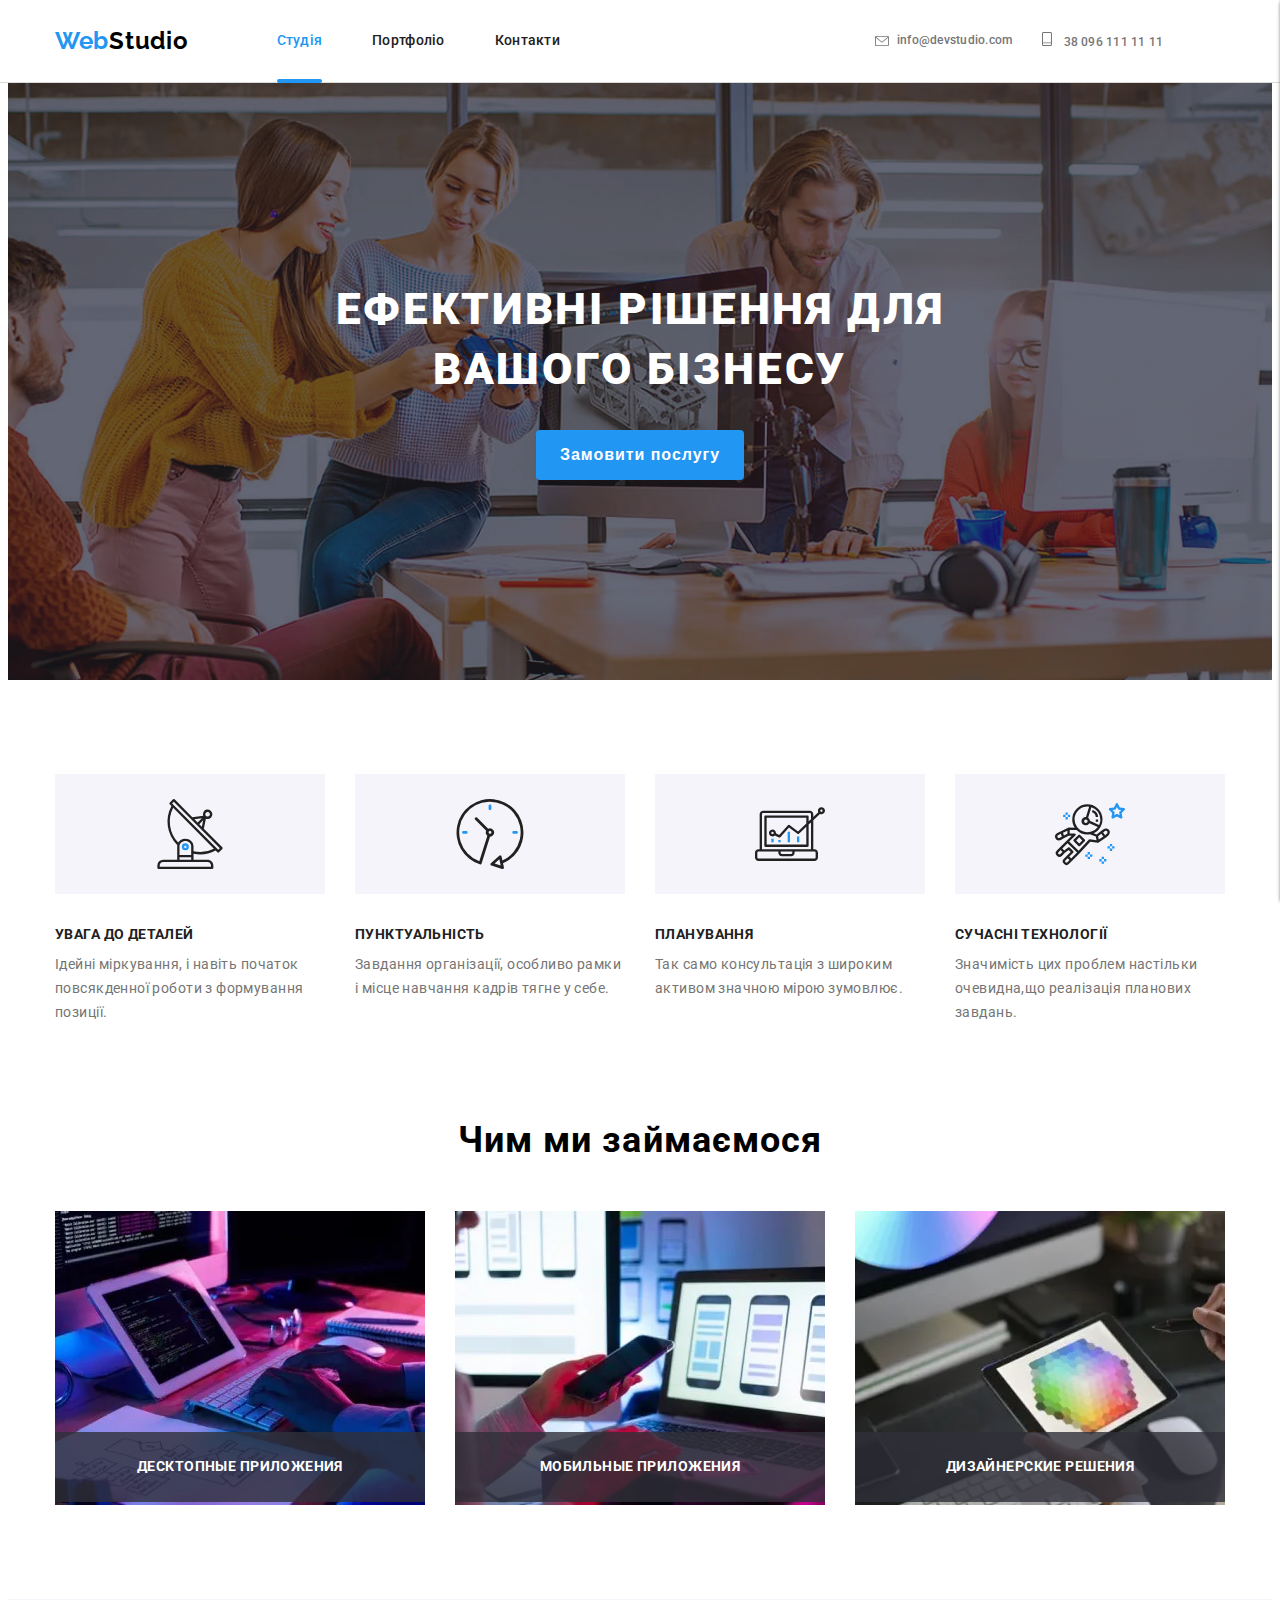
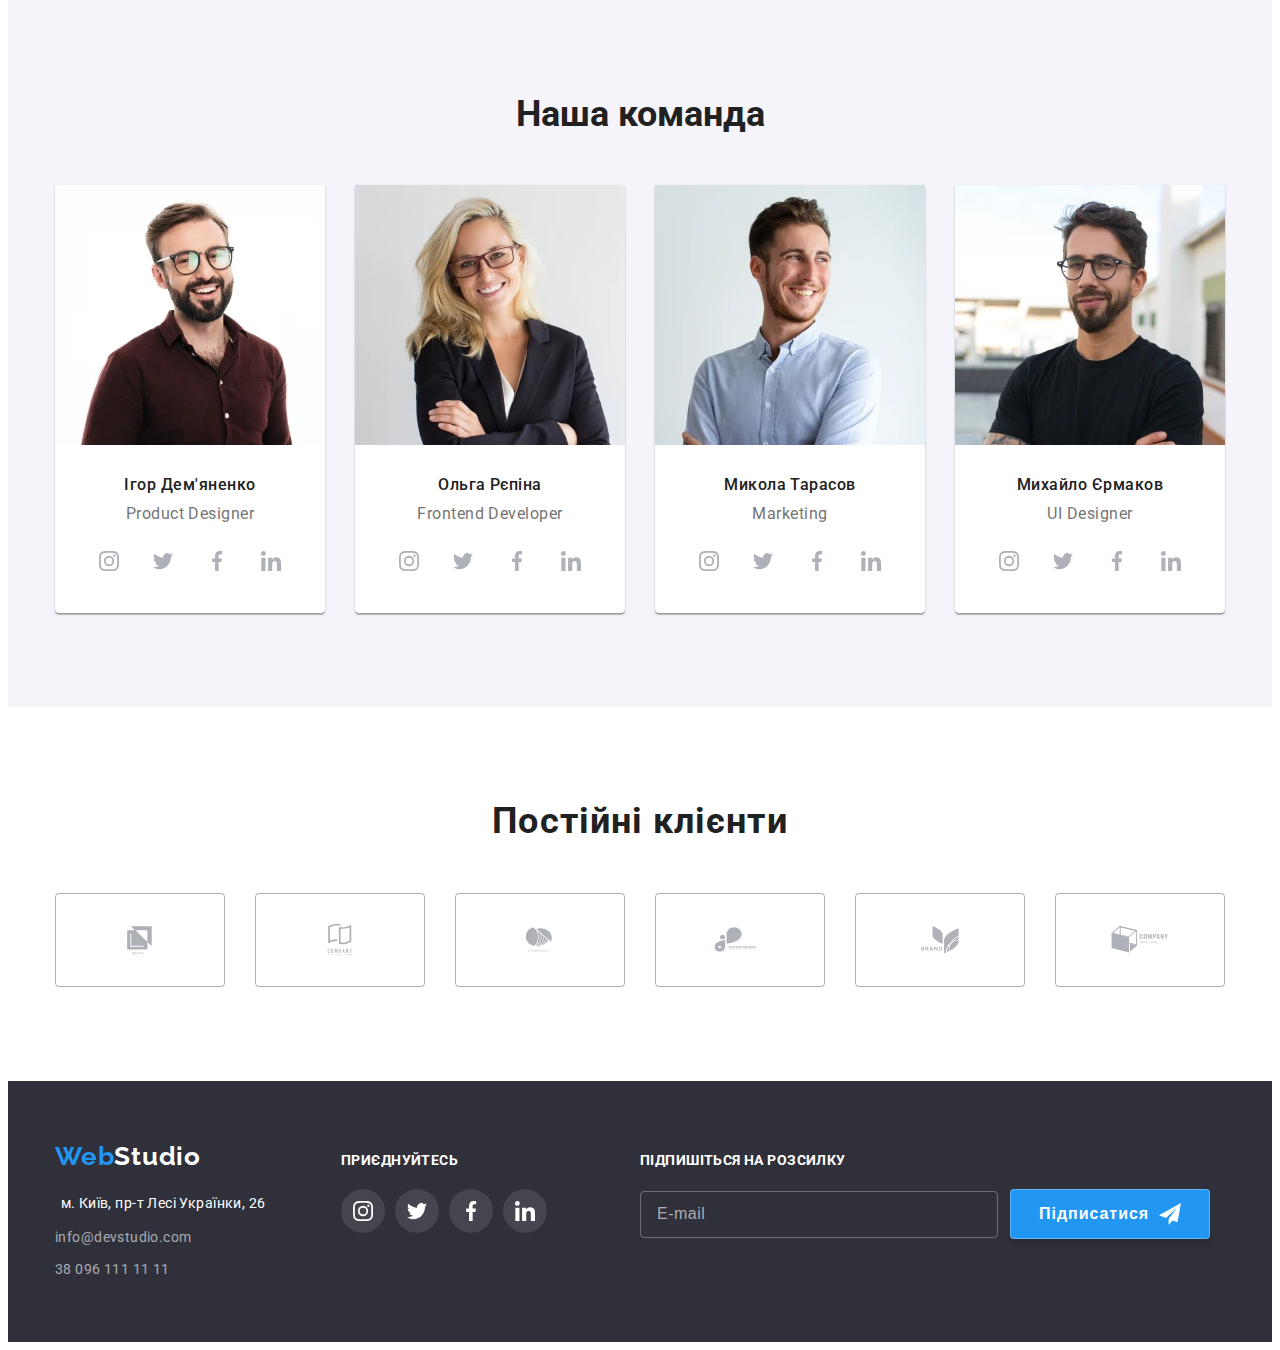
==== commit 9d6ba96c: "poijhghjkl" ====
--- a/index.html
+++ b/index.html
@@ -33,41 +33,39 @@
         <a class=" header__logo--top header__logo link" href="#" lang="en">Web<span
             class="header__logo--stud">Studio</span>
         </a>
-        <div class="header__top">
-          <nav class="nav">
-            <ul class="nav__list list">
-              <li class="nav__item">
-                <a class="nav__link nav__link--active link" href="./index.html">Студія</a>
-              </li>
-              <li class="nav__item">
-                <a class="nav__link link" href="./portfolio.html">Портфоліо</a>
-              </li>
-
-              <li class="nav__item">
-                <a class="nav__link link" href="./index.html">Контакти</a>
-              </li>
-            </ul>
-          </nav>
-          <div class="header__contact list">
-            <a class="header__maill link" href="mailto:info@devstudio.com">
-              <svg width="14" height="10" class="header__maill--icon">
-                <use href="./images/icons.svg#hdr1"></use>
-              </svg>info@devstudio.com</a>
+        <nav class="nav">
+          <ul class="nav__list list">
+            <li class="nav__item">
+              <a class="nav__link nav__link--active link" href="./index.html">Студія</a>
             </li>
-            <a class="header__phone link" href="tel:380961111111"><svg width="10" height="14"
-                class="header__phone--icon">
-                <use href="./images/icons.svg#Vectorhdr_2"></use>
-              </svg>
-              38 096 111 11 11</a>
+            <li class="nav__item">
+              <a class="nav__link link" href="./portfolio.html">Портфоліо</a>
             </li>
-          </div>
+
+            <li class="nav__item">
+              <a class="nav__link link" href="./index.html">Контакти</a>
+            </li>
+          </ul>
+        </nav>
+        <div class="header__contact list">
+          <a class="header__maill link" href="mailto:info@devstudio.com">
+            <svg width="14" height="10" class="header__maill--icon">
+              <use href="./images/icons.svg#hdr1"></use>
+            </svg>info@devstudio.com</a>
+          </li>
+          <a class="header__phone link" href="tel:380961111111"><svg width="10" height="14" class="header__phone--icon">
+              <use href="./images/icons.svg#Vectorhdr_2"></use>
+            </svg>
+            38 096 111 11 11</a>
+          </li>
         </div>
-      </div>
-      <button class="menu-btn" type="button" data-menu-open>
-        <svg class="menu-close-icon" width="40" height="40">
-          <use href="./images/icons.svg#menu_40pxmenu_1"></use>
-        </svg>
-      </button>
+
+        <button class="menu-btn" type="button" data-menu-open>
+          <svg class="menu-close-icon" width="40" height="40">
+            <use href="./images/icons.svg#menu_40pxmenu_1"></use>
+          </svg>
+        </button>
+      </div>
     </div>
   </header>
   <!-- Main section -->
--- a/css/main.min.css
+++ b/css/main.min.css
@@ -1 +1 @@
-:root{--main-font: "Roboto", sans-serif;--font-secondary: "Raleway", sans-serif;--accent: #2196f3;--bground: #e5e5e5;--linear-grd: (47, 48, 58, 0.4);--sosial-icon: #afb1b8;--secondary-bg: #f5f4fa;--lidht-bg-ol: #d9d9d9;--main-bg-ol: #2f303a;--hero-bg: rgba(196, 196, 196, 1);--main-tex-ol: black;--main-text: #212121;--secondary-text: #757575;--light-text: #ffffff;--footer-contacts: rgba(255, 255, 255, 0.6);--indent: 30px;--feature-cont: 4;--items: 3;--feature: 2;--company: 6;--cet: 1;--anim-fast: 250ms cubic-bezier(0.4, 0, 0.2, 1);--overlay: rgba(33, 150, 243, 0.9)}.visually-hidden{position:absolute;white-space:nowrap;width:1px;height:1px;overflow:hidden;border:0;padding:0;clip:rect(0 0 0 0);-webkit-clip-path:inset(50%);clip-path:inset(50%);margin:-1px}body{font-family:var(--main-font);color:var(--main-tex-ol)}.no-scroll{overflow:hidden}*,*::before,*::after{-webkit-box-sizing:border-box;box-sizing:border-box}.link{text-decoration:none}.list,.adress-contakt{list-style:none;padding:0;margin:0}h1,h2,h3,h4,h5,h6,p{margin:0}.no-scroll{overflow:hidden}img{display:block;max-width:100%;height:auto;-o-object-fit:cover;object-fit:cover;-o-object-position:center;object-position:center}.card-set{display:-webkit-box;display:-ms-flexbox;display:flex;-ms-flex-wrap:wrap;flex-wrap:wrap;-webkit-box-pack:center;-ms-flex-pack:center;justify-content:center;gap:var(--indent);padding-top:40px}.card-set__border{background-color:var(--light-text);border-top:none;border-right:1px solid var(--bground);border-bottom:1px solid var(--bground);border-left:1px solid var(--bground);padding-top:20px;padding-bottom:20px;padding-left:24px;padding-right:24px;cursor:pointer}.card-set__name{font-style:normal;font-weight:700;font-size:18px;line-height:2;margin-bottom:5px;letter-spacing:.06em;color:var(--main-text)}.card-set__project{position:relative;overflow:hidden;-webkit-transition:-webkit-box-shadow var(--anim-fast);transition:-webkit-box-shadow var(--anim-fast);transition:box-shadow var(--anim-fast);transition:box-shadow var(--anim-fast), -webkit-box-shadow var(--anim-fast)}.card-set__overlay{position:absolute;top:0;left:0;-webkit-transform:translateY(100%);transform:translateY(100%);display:-webkit-box;display:-ms-flexbox;display:flex;-webkit-box-align:center;-ms-flex-align:center;align-items:center;-webkit-box-pack:center;-ms-flex-pack:center;justify-content:center;width:100%;height:100%;padding:63px 24px;background-color:var(--overlay);-webkit-backdrop-filter:blur(3px);backdrop-filter:blur(3px);-webkit-transition:-webkit-transform var(--anim-fast);transition:-webkit-transform var(--anim-fast);transition:transform var(--anim-fast);transition:transform var(--anim-fast), -webkit-transform var(--anim-fast)}.card-set__link:hover .card-set__overlay{-webkit-transform:translateY(0);transform:translateY(0);outline:0}.card-set__overlay-text{width:100%;height:168px;left:239px;top:325px;font-style:normal;font-weight:400;font-size:18px;line-height:1.44;letter-spacing:.03em;color:var(--light-text)}.card-set__image{display:block;margin-bottom:0;width:100%}.card-set__link{-webkit-transition:box-shadov var(--anim-fast);transition:box-shadov var(--anim-fast)}.card-set__link:hover,.card-set__link:focus{-webkit-box-shadow:0px 1px 1px rgba(0,0,0,.12),0px 4px 4px rgba(0,0,0,.06),1px 4px 6px rgba(0,0,0,.16);box-shadow:0px 1px 1px rgba(0,0,0,.12),0px 4px 4px rgba(0,0,0,.06),1px 4px 6px rgba(0,0,0,.16);outline:0}.card-set__image{cursor:pointer}.card-set__text{font-style:normal;font-weight:400;font-size:16px;line-height:1.9;letter-spacing:.03em;color:var(--secondary-text)}.card-set__link{-ms-flex-preferred-size:calc((100% - var(--indent)*(var(--cet) - 1))/var(--cet));flex-basis:calc((100% - var(--indent)*(var(--cet) - 1))/var(--cet))}@media screen and (min-width: 768px){.card-set{-webkit-box-pack:justify;-ms-flex-pack:justify;justify-content:space-between;padding-top:30px}}@media screen and (min-width: 1200px){.card-set{-webkit-box-pack:justify;-ms-flex-pack:justify;justify-content:space-between;padding-top:50px}}@media screen and (min-width: 768px){.card-set__link{-ms-flex-preferred-size:calc((100% - var(--indent)*(var(--feature) - 1))/var(--feature));flex-basis:calc((100% - var(--indent)*(var(--feature) - 1))/var(--feature))}}@media screen and (min-width: 1200px){.card-set__link{-ms-flex-preferred-size:calc((100% - var(--indent)*(var(--items) - 1))/var(--items));flex-basis:calc((100% - var(--indent)*(var(--items) - 1))/var(--items))}}.container{padding-left:15px;padding-right:15px;margin-left:auto;margin-right:auto}@media screen and (min-width: 480px){.container{width:480px}}@media screen and (min-width: 768px){.container{width:768px}}@media screen and (min-width: 1200px){.container{width:1200px}}.button{font-style:normal;font-weight:500;font-size:16px;line-height:1.6;padding-top:6px;padding-right:22px;padding-bottom:6px;padding-left:22px;text-align:center;letter-spacing:.03em;color:var(--main-text);border-radius:4px;border:0;cursor:pointer;-webkit-transition:color var(--anim-fast),background-color var(--anim-fast),-webkit-box-shadow var(--anim-fast);transition:color var(--anim-fast),background-color var(--anim-fast),-webkit-box-shadow var(--anim-fast);transition:color var(--anim-fast),background-color var(--anim-fast),box-shadow var(--anim-fast);transition:color var(--anim-fast),background-color var(--anim-fast),box-shadow var(--anim-fast),-webkit-box-shadow var(--anim-fast)}.button:hover,.button:focus{background-color:var(--accent);color:var(--light-text);-webkit-box-shadow:0px 3px 1px rgba(0,0,0,.1),0px 1px 2px rgba(0,0,0,.08),0px 2px 2px rgba(0,0,0,.12);box-shadow:0px 3px 1px rgba(0,0,0,.1),0px 1px 2px rgba(0,0,0,.08),0px 2px 2px rgba(0,0,0,.12);outline:0}.backdrop{position:fixed;top:0;left:0;display:-webkit-box;display:-ms-flexbox;display:flex;-webkit-box-align:center;-ms-flex-align:center;align-items:center;-webkit-box-pack:center;-ms-flex-pack:center;justify-content:center;z-index:1000;width:100%;height:100%;background-color:rgba(0,0,0,.2);opacity:1;visibility:visible;pointer-events:initial;-webkit-transition:opacity var(--anim-fast),visibility var(--anim-fast);transition:opacity var(--anim-fast),visibility var(--anim-fast)}.backdrop.is-hidden .modal{opacity:0;-webkit-transform:translate(-50%, -50%) scale(0.3) rotate(0.5turn);transform:translate(-50%, -50%) scale(0.3) rotate(0.5turn)}.backdrop.is-hidden{opacity:0;visibility:hidden;pointer-events:none}.modal{display:block;position:absolute;max-width:450px;max-height:609px;top:221px;padding:40px;background:var(--light-text);-webkit-box-shadow:0px 1px 3px rgba(0,0,0,.12),0px 1px 1px rgba(0,0,0,.14),0px 2px 1px rgba(0,0,0,.2);box-shadow:0px 1px 3px rgba(0,0,0,.12),0px 1px 1px rgba(0,0,0,.14),0px 2px 1px rgba(0,0,0,.2);border-radius:4px;top:50%;left:50%;-webkit-transform:translate(-50%, -50%) scale(1) rotate(0);transform:translate(-50%, -50%) scale(1) rotate(0);opacity:1;-webkit-transition:opacity var(--anim-fast),-webkit-transform var(--anim-fast);transition:opacity var(--anim-fast),-webkit-transform var(--anim-fast);transition:transform var(--anim-fast),opacity var(--anim-fast);transition:transform var(--anim-fast),opacity var(--anim-fast),-webkit-transform var(--anim-fast)}@media screen and (min-width: 1200px){.modal{max-width:528px;min-height:581px}}.modal__btn{position:absolute;top:8px;right:8px;display:-webkit-box;display:-ms-flexbox;display:flex;-webkit-box-align:center;-ms-flex-align:center;align-items:center;-webkit-box-pack:center;-ms-flex-pack:center;justify-content:center;width:30px;height:30px;padding:0;border-radius:50%;background:var(--light-text);border:1px solid rgba(0,0,0,.1);background-color:rgba(0,0,0,0);cursor:pointer;opacity:1;visibility:visible;pointer-events:initial;-webkit-transition:opcity 250ms ease-out,visibility 250ms ease-out;transition:opcity 250ms ease-out,visibility 250ms ease-out}.modal__btn-icon{-webkit-transition:color var(--anim-fast);transition:color var(--anim-fast)}.modal__btn-icon:hover,.modal__btn-icon:focus{fill:var(--accent)}.modal__btn-icon:active{fill:var(--accent)}.form{display:-webkit-box;display:-ms-flexbox;display:flex;-webkit-box-orient:vertical;-webkit-box-direction:normal;-ms-flex-direction:column;flex-direction:column;-webkit-box-pack:center;-ms-flex-pack:center;justify-content:center}.form__title{display:inline-block;width:370px;font-style:normal;font-weight:700;font-size:20px;line-height:1.5;text-align:center;letter-spacing:.03em;color:var(--main-text);margin-bottom:12px}@media screen and (min-width: 1200px){.form__title{width:448px}}.form__group{position:relative;width:100%;margin-bottom:10px}.form__label{display:inline-block;margin-bottom:4px;font-style:normal;font-weight:400;font-size:12px;line-height:1.16;letter-spacing:.01em;color:var(--secondary-text)}.form__icon{display:inline-block;position:absolute;top:50%;left:18px;border:0;cursor:pointer;-webkit-transition:fill var(--anim-fast);transition:fill var(--anim-fast)}.form__input{display:inline-block;width:100%;padding-top:11px;padding-bottom:11px;padding-left:42px;fill:var(--main-text);border:1px solid rgba(33,33,33,.2);border-radius:4px;-webkit-transition:border-color var(--anim-fast);transition:border-color var(--anim-fast);cursor:pointer}.form__icon:active{fill:var(--accent)}.form__modal-comment:hover,.form__modal-comment:focus,.form__input:hover,.form__input:focus{border:1px solid var(--accent);outline:0;border-radius:4px}.form__input:hover+.form__icon{fill:var(--accent)}.form__input:focus+.form__icon{fill:var(--accent)}.form__comment{display:-webkit-box;display:-ms-flexbox;display:flex;-webkit-box-orient:vertical;-webkit-box-direction:normal;-ms-flex-direction:column;flex-direction:column;margin-bottom:20px}.form__label-comment{display:inline-block;font-style:normal;font-weight:400;font-size:12px;line-height:1.16;letter-spacing:.01em;margin-bottom:4px;color:var(--secondary-text)}.form__modal-comment{width:100%;padding:12px 16px;resize:none;border:1px solid rgba(33,33,33,.2);border-radius:4px;-webkit-transition:border-color var(--anim-fast);transition:border-color var(--anim-fast)}.form__comment-text::-webkit-input-placeholder{font-style:normal;font-weight:400;font-size:12px;line-height:1.16;letter-spacing:.01em;color:rgba(117,117,117,.5)}.form__comment-text::-moz-placeholder{font-style:normal;font-weight:400;font-size:12px;line-height:1.16;letter-spacing:.01em;color:rgba(117,117,117,.5)}.form__comment-text:-ms-input-placeholder{font-style:normal;font-weight:400;font-size:12px;line-height:1.16;letter-spacing:.01em;color:rgba(117,117,117,.5)}.form__comment-text::-ms-input-placeholder{font-style:normal;font-weight:400;font-size:12px;line-height:1.16;letter-spacing:.01em;color:rgba(117,117,117,.5)}.form__comment-text::placeholder{font-style:normal;font-weight:400;font-size:12px;line-height:1.16;letter-spacing:.01em;color:rgba(117,117,117,.5)}.form__btn--forum{display:-webkit-inline-box;display:-ms-inline-flexbox;display:inline-flex;width:200px;margin-right:auto;margin-left:auto;padding-top:10px;padding-right:52px;padding-bottom:10px;padding-left:52px;border:0;background:var(--accent);-webkit-box-shadow:0px 4px 4px rgba(0,0,0,.15);box-shadow:0px 4px 4px rgba(0,0,0,.15);border-radius:4px;cursor:pointer;-webkit-transition:background-color var(--anim-fast);transition:background-color var(--anim-fast)}.form__btn--text{font-style:normal;font-weight:700;font-size:16px;line-height:1.87;letter-spacing:.06em;color:var(--light-text)}.form__btn--text:hover,.form__btn--text:focus{color:var(--lidht-bg-ol)}.form__btn--forum:hover,.form__btn--forum:focus{-webkit-box-shadow:0px 4px 4px rgba(0,0,0,.15);box-shadow:0px 4px 4px rgba(0,0,0,.15)}.form__form-agreement{display:-webkit-box;display:-ms-flexbox;display:flex;-webkit-box-align:center;-ms-flex-align:center;align-items:center;-webkit-box-pack:center;-ms-flex-pack:center;justify-content:center;gap:8px;margin-bottom:30px}.form__icon-registraat{display:inline-block;top:50%;left:18px;border:0;cursor:pointer;-webkit-transition:fill var(--anim-fast);transition:fill var(--anim-fast)}.form__checkbox:checked+.form__icon-registrat .form__icon-uncheck{opacity:0;-webkit-transition:opacity var(--anim-fast);transition:opacity var(--anim-fast)}.form__icon-check{opacity:0;fill:var(--main-text);-webkit-transition:opacity var(--anim-fast);transition:opacity var(--anim-fast)}.form__checkbox:checked+.form__icon-registrat .form__icon-check{opacity:1}.form__form-agreement--text{font-style:normal;font-weight:400;font-size:12px;line-height:1.16;letter-spacing:.03em;-webkit-user-select:none;-moz-user-select:none;-ms-user-select:none;user-select:none;text-underline-position:under;color:var(--secondary-text)}@media screen and (min-width: 1200px){.form__form-agreement--text{font-size:14px;line-height:1.71}}.form__form-agreement-link{color:var(--accent)}.subscription{display:-webkit-box;display:-ms-flexbox;display:flex;-webkit-box-orient:vertical;-webkit-box-direction:normal;-ms-flex-direction:column;flex-direction:column;width:100%}.subscription .subscription__text{display:block;text-align:center;margin-bottom:20px;font-style:normal;font-weight:700;font-size:14px;line-height:1.14;letter-spacing:.03em;text-transform:uppercase;color:var(--light-text)}@media screen and (min-width: 1200px){.subscription .subscription__text{text-align:left}}.subscription .subscription__footer{display:-webkit-box;display:-ms-flexbox;display:flex;-webkit-box-orient:vertical;-webkit-box-direction:normal;-ms-flex-direction:column;flex-direction:column;-webkit-box-align:center;-ms-flex-align:center;align-items:center}@media screen and (min-width: 1200px){.subscription .subscription__footer{-webkit-box-orient:horizontal;-webkit-box-direction:normal;-ms-flex-direction:row;flex-direction:row;-webkit-box-align:baseline;-ms-flex-align:baseline;align-items:baseline;gap:12px}}.subscription .subscription__maill{width:450px}@media screen and (min-width: 1200px){.subscription .subscription__maill{width:358px}}.subscription .subscription__input{display:block;width:100%;max-height:50px;padding-top:15px;padding-left:16px;padding-bottom:15px;margin-bottom:20px;background-color:rgba(0,0,0,0);border-radius:4px;cursor:pointer;border:1px solid rgba(255,255,255,.3);-webkit-transition:border var(--anim-fast);transition:border var(--anim-fast)}@media screen and (min-width: 1200px){.subscription .subscription__input{margin-bottom:0}}.subscription .subscription__input-text::-webkit-input-placeholder{font-style:normal;font-weight:400;font-size:16px;line-height:1.25;letter-spacing:.03em;color:rgba(255,255,255,.6)}.subscription .subscription__input-text::-moz-placeholder{font-style:normal;font-weight:400;font-size:16px;line-height:1.25;letter-spacing:.03em;color:rgba(255,255,255,.6)}.subscription .subscription__input-text:-ms-input-placeholder{font-style:normal;font-weight:400;font-size:16px;line-height:1.25;letter-spacing:.03em;color:rgba(255,255,255,.6)}.subscription .subscription__input-text::-ms-input-placeholder{font-style:normal;font-weight:400;font-size:16px;line-height:1.25;letter-spacing:.03em;color:rgba(255,255,255,.6)}.subscription .subscription__input-text::placeholder{font-style:normal;font-weight:400;font-size:16px;line-height:1.25;letter-spacing:.03em;color:rgba(255,255,255,.6)}.subscription .subscription__btn-forum{width:200px;height:50px;padding-top:10px;padding-bottom:10px;padding-left:28px;padding-right:28px;border:1px solid rgba(255,255,255,.3);background:var(--accent);-webkit-box-shadow:0px 4px 4px rgba(0,0,0,.15);box-shadow:0px 4px 4px rgba(0,0,0,.15);border-radius:4px;cursor:pointer;-webkit-transition:color var(--anim-fast) box-shadow var(--anim-fast);transition:color var(--anim-fast) box-shadow var(--anim-fast)}.subscription .subscription__btn-text{font-style:normal;font-weight:700;font-size:16px;line-height:1.87px;display:-webkit-box;display:-ms-flexbox;display:flex;-webkit-box-align:center;-ms-flex-align:center;align-items:center;text-align:center;letter-spacing:.06em;color:var(--light-text)}.subscription .subscription__icon{fill:var(--light-text);margin-left:10px;display:-webkit-box;display:-ms-flexbox;display:flex;-webkit-box-align:center;-ms-flex-align:center;align-items:center;text-align:center;letter-spacing:.06em;color:var(--light-text)}.subscription .subscription__input:hover,.subscription .subscription__input:focus{outline:0;color:var(--lidht-bg-ol);-webkit-box-shadow:0px 4px 4px rgba(0,0,0,.15);box-shadow:0px 4px 4px rgba(0,0,0,.15)}.subscription .subscription__btn-forum:hover,.subscription .subscription__btn-forum:focus{outline:0;color:var(--lidht-bg-ol);-webkit-box-shadow:0px 4px 4px rgba(0,0,0,.15);box-shadow:0px 4px 4px rgba(0,0,0,.15)}.subscription .subscription__btn-forum:hover .subscription__icon{fill:var(--lidht-bg-ol)}.subscription .subscription__icon:focus .subscription__icon{fill:var(--lidht-bg-ol)}.menu-btn{position:absolute;display:block;top:10px;right:15px;width:40px;height:40px;border:none;cursor:pointer;background:rgba(0,0,0,0)}.menu-btn:active{fill:var(--accent);outline:0}@media screen and (min-width: 768px){.menu-btn{display:none}}.menu-overlay{position:fixed;width:100%;height:100%;top:0;right:0;z-index:120;background-color:var(--light-text);-webkit-box-shadow:0px 4px 8px rgba(0,0,0,.04),0px 2px 4px rgba(0,0,0,.08),0px 1px 3px rgba(0,0,0,.16);box-shadow:0px 4px 8px rgba(0,0,0,.04),0px 2px 4px rgba(0,0,0,.08),0px 1px 3px rgba(0,0,0,.16);-webkit-transform:translateX(0);transform:translateX(0)}.menu-overlay.is-open{-webkit-transform:translateX(100%);transform:translateX(100%)}.menu-container{display:-webkit-box;display:-ms-flexbox;display:flex;-webkit-box-orient:vertical;-webkit-box-direction:normal;-ms-flex-direction:column;flex-direction:column;width:100%;height:100%;padding-top:48px;padding-bottom:48px;padding-left:40px;background-color:var(--light-text);-webkit-box-shadow:0px 4px 8px rgba(0,0,0,.04),0px 2px 4px rgba(0,0,0,.08),0px 1px 3px rgba(0,0,0,.16);box-shadow:0px 4px 8px rgba(0,0,0,.04),0px 2px 4px rgba(0,0,0,.08),0px 1px 3px rgba(0,0,0,.16);-webkit-transition:-webkit-transform var(--anim-fast);transition:-webkit-transform var(--anim-fast);transition:transform var(--anim-fast);transition:transform var(--anim-fast), -webkit-transform var(--anim-fast)}.mobile-nav__list{display:-webkit-box;display:-ms-flexbox;display:flex;-webkit-box-orient:vertical;-webkit-box-direction:normal;-ms-flex-direction:column;flex-direction:column;gap:32px}.mobile-nav__list:nth-child(3n-1){margin-bottom:auto}.mobile-contacts{display:-webkit-box;display:-ms-flexbox;display:flex;-webkit-box-orient:vertical;-webkit-box-direction:normal;-ms-flex-direction:column;flex-direction:column}.mobile-link{font-style:normal;font-weight:500;font-size:40px;line-height:1.17;letter-spacing:.02em;color:var(--main-text)}.mobile-link--active{color:var(--accent)}.mobile-socials{display:-webkit-box;display:-ms-flexbox;display:flex;-ms-flex-wrap:wrap;flex-wrap:wrap;gap:10px}.mobile-socials__item:not(:last-child){display:-webkit-box;display:-ms-flexbox;display:flex;-ms-flex-wrap:wrap;flex-wrap:wrap;padding-right:10px;border-right:1px solid rgba(33,33,33,.2)}.mobile-socials__link{font-style:normal;font-weight:500;font-size:18px;line-height:1.22;letter-spacing:.02em;color:var(--accent)}.mobile-contacts__phone{display:inline-block;margin-bottom:32px;font-style:normal;font-weight:500;font-size:34px;line-height:1.17;letter-spacing:.02em;color:var(--accent)}.mobile-contacts__maill{display:inline-block;margin-bottom:64px;font-style:normal;font-weight:500;font-size:24px;line-height:1.17;letter-spacing:.02em;color:var(--secondary-text)}.header{position:fixed;display:-webkit-box;display:-ms-flexbox;display:flex;top:0;left:0;z-index:3;width:100%;min-height:60px;background-color:var(--light-text);border-bottom:1px solid var(--lidht-bg-ol)}.header__logo{font-family:var(--font-secondary);font-style:normal;font-weight:700;font-size:24px;line-height:1.19;letter-spacing:.03em;color:var(--accent)}.header__logo--stud{color:var(--main-tex-ol)}@media screen and (min-width: 768px){.header__logo--top{display:inline-block;margin-right:88px;line-height:1.16}}@media screen and (min-width: 1200px){.header__logo--top{display:inline-block;margin-right:93px}}.header__container{display:-webkit-box;display:-ms-flexbox;display:flex;-webkit-box-align:center;-ms-flex-align:center;align-items:center;-webkit-box-pack:start;-ms-flex-pack:start;justify-content:flex-start;width:100%;padding-left:15px;padding-right:15px;z-index:99}.header__container .header__top{display:-webkit-box;display:-ms-flexbox;display:flex;-webkit-box-align:center;-ms-flex-align:center;align-items:center}.header__container .header__nav{display:-webkit-box;display:-ms-flexbox;display:flex;-webkit-box-align:center;-ms-flex-align:center;align-items:center;-webkit-box-pack:center;-ms-flex-pack:center;justify-content:center}@media screen and (min-width: 768px){.header__container .header__nav{display:-webkit-box;display:-ms-flexbox;display:flex;-webkit-box-align:center;-ms-flex-align:center;align-items:center;-webkit-box-pack:center;-ms-flex-pack:center;justify-content:center;margin-left:auto;margin-right:auto}}.header__contact{display:-webkit-box;display:-ms-flexbox;display:flex}.header__maill{display:-webkit-box;display:-ms-flexbox;display:flex;-webkit-box-align:center;-ms-flex-align:center;align-items:center;margin-left:auto}.header__maill:hover,.header__phone:focus,.header__maill:focus,.header__phone:hover{color:var(--accent);outline:0}.header__maill,.header__phone{font-style:normal;font-weight:500;font-size:12px;line-height:1.16;letter-spacing:.02em;color:var(--secondary-text);-webkit-transition:color var(--anim-fast);transition:color var(--anim-fast)}@media screen and (mix-width: 1200px){.header__maill,.header__phone{font-size:14px}}.header__phone--icon,.header__maill--icon{margin-right:8px;fill:currentColor}@media screen and (min-width: 1200px){.header__container{-webkit-box-align:center;-ms-flex-align:center;align-items:center}}@media screen and (min-width: 768px){.header__contact{-webkit-box-orient:vertical;-webkit-box-direction:normal;-ms-flex-direction:column;flex-direction:column;gap:10px;padding-top:21px;padding-bottom:21px;margin-right:0;margin-left:96px}}@media screen and (min-width: 1200px){.header__contact{-webkit-box-orient:horizontal;-webkit-box-direction:normal;-ms-flex-direction:row;flex-direction:row;-webkit-box-align:center;-ms-flex-align:center;align-items:center;gap:30px;padding-top:32px;padding-bottom:32px;margin-left:315px}}@media screen and (max-width: 767px){.header__contact{display:none}}.nav{font-style:normal;font-weight:500;font-size:14px;line-height:1.14;letter-spacing:.02em}.nav__list{display:-webkit-box;display:-ms-flexbox;display:flex;-webkit-box-align:center;-ms-flex-align:center;align-items:center;gap:50px}.nav__item{position:relative;padding-top:32px;padding-bottom:32px}.nav__link{padding-top:32px;padding-bottom:32px;-webkit-transition:color var(--anim-fast);transition:color var(--anim-fast);color:var(--main-text)}.nav__link:hover,.nav__link:focus{color:var(--accent);outline:0}.nav__link:active{color:var(--accent)}.nav__link--active[href="./index.html"]{color:var(--accent)}.nav__link--active[href="./portfolio.html"]{color:var(--accent)}.nav__link--active::after{content:"";position:absolute;bottom:-2px;left:0;display:block;width:100%;height:4px;border-radius:2px;background-color:var(--accent)}@media screen and (max-width: 767px){.nav{display:none}}.hero-image{width:100%;height:600px;background-image:-webkit-gradient(linear, left top, left bottom, from(rgba(47, 48, 58, 0.4)), to(rgba(47, 48, 58, 0.4))),url(../images/hero/img-hdr_2.webp),url(../images/hero/Img-hdr_2@2x.webp),url(../images/hero/img-hd_1@2x.jpg),url(../images/hero/Img-hdr_2@2x.jpg);background-image:linear-gradient(to bottom, rgba(47, 48, 58, 0.4), rgba(47, 48, 58, 0.4)),url(../images/hero/img-hdr_2.webp),url(../images/hero/Img-hdr_2@2x.webp),url(../images/hero/img-hd_1@2x.jpg),url(../images/hero/Img-hdr_2@2x.jpg);background-color:var(--hero-bg);background-size:cover;background-position:center;background-repeat:no-repeat}@media screen and (max-width: 1199px){.hero-image{width:100%;height:400px;background-image:-webkit-gradient(linear, left top, left bottom, from(rgba(47, 48, 58, 0.4)), to(rgba(47, 48, 58, 0.4))),url(../images/hero/img_tb-3.webp),url(../images/hero/tb3@2x.webp),url(../images/hero/img_tb-1/.jpg),url(../images/hero/img_tb-1@2.jpg);background-image:linear-gradient(to bottom, rgba(47, 48, 58, 0.4), rgba(47, 48, 58, 0.4)),url(../images/hero/img_tb-3.webp),url(../images/hero/tb3@2x.webp),url(../images/hero/img_tb-1/.jpg),url(../images/hero/img_tb-1@2.jpg)}}@media screen and (max-width: 767px){.hero-image{width:100%;min-height:400px;background-image:-webkit-gradient(linear, left top, left bottom, from(rgba(47, 48, 58, 0.4)), to(rgba(47, 48, 58, 0.4))),url(../images/hero/img-hd_1.webp),url(../images/hero/img-hd_1@2x.webp),url(../../images/hero/img-hd_1.jpg),url(../../images/hero/img-hd_1@2x.jpg);background-image:linear-gradient(to bottom, rgba(47, 48, 58, 0.4), rgba(47, 48, 58, 0.4)),url(../images/hero/img-hd_1.webp),url(../images/hero/img-hd_1@2x.webp),url(../../images/hero/img-hd_1.jpg),url(../../images/hero/img-hd_1@2x.jpg)}}.hero-text{display:-webkit-box;display:-ms-flexbox;display:flex;-webkit-box-orient:vertical;-webkit-box-direction:normal;-ms-flex-direction:column;flex-direction:column;-webkit-box-pack:center;-ms-flex-pack:center;justify-content:center;-webkit-box-align:center;-ms-flex-align:center;align-items:center;max-width:360px;padding-top:118px;padding-bottom:118px;margin-top:60px;margin-left:auto;margin-right:auto}@media screen and (min-width: 768px){.hero-text{margin-top:80px}}@media screen and (min-width: 1200px){.hero-text{display:-webkit-box;display:-ms-flexbox;display:flex;-webkit-box-orient:vertical;-webkit-box-direction:normal;-ms-flex-direction:column;flex-direction:column;-webkit-box-align:center;-ms-flex-align:center;align-items:center;margin-top:80px;padding-top:200px;padding-bottom:200px;max-width:696px}}.hero-image__title{display:inline;font-style:normal;font-weight:900;font-size:26px;line-height:1.61;text-align:center;letter-spacing:.06em;text-transform:uppercase;color:var(--light-text);margin-bottom:30px}@media screen and (min-width: 1200px){.hero-image__title{font-size:44px;line-height:1.36}}.hero-image__btn{padding:10px 24px;border-radius:4px;margin-left:auto;margin-right:auto;background:var(--accent);-webkit-transition:color var(--anim-fast),-webkit-box-shadow var(--anim-fast);transition:color var(--anim-fast),-webkit-box-shadow var(--anim-fast);transition:color var(--anim-fast),box-shadow var(--anim-fast);transition:color var(--anim-fast),box-shadow var(--anim-fast),-webkit-box-shadow var(--anim-fast);cursor:pointer;outline:0;border:0}.hero-image__btn--text{font-style:normal;font-weight:700;font-size:16px;line-height:1.87;display:-webkit-box;display:-ms-flexbox;display:flex;-webkit-box-align:center;-ms-flex-align:center;align-items:center;text-align:center;letter-spacing:.06em;color:var(--light-text);cursor:pointer}.hero-image__btn:active,.hero-image__btn:hover,.hero-image__btn:focus{color:var(--lidht-bg-ol);-webkit-box-shadow:0px 4px 4px rgba(0,0,0,.15);box-shadow:0px 4px 4px rgba(0,0,0,.15)}.content{padding-top:60px;padding-bottom:60px}@media screen and (min-width: 1200px){.content{padding-top:94px;padding-bottom:94px}}.feature{display:-webkit-box;display:-ms-flexbox;display:flex;-ms-flex-wrap:wrap;flex-wrap:wrap;-webkit-box-pack:center;-ms-flex-pack:center;justify-content:center;gap:var(--indent)}.feature__section{max-width:450px}@media screen and (max-width: 767px){.feature__section:not(:last-child){margin-bottom:30px}}@media screen and (max-width: 767px){.feature__section{max-width:354px}}@media screen and (min-width: 1200px){.feature__section{max-width:270px;width:calc((100% - var(--indent)*(var(--feature-cont) - 1))/var(--feature-cont))}}@media screen and (min-width: 768px){.feature__section{width:calc((100% - var(--indent)*(var(--feature) - 1))/var(--feature))}}.feature__feature-pic{display:-webkit-box;display:-ms-flexbox;display:flex;-webkit-box-align:center;-ms-flex-align:center;align-items:center;-webkit-box-pack:center;-ms-flex-pack:center;justify-content:center;margin-bottom:30px;background-color:var(--secondary-bg);padding-top:25px;padding-bottom:25px}.feature__icon{fill:var(--main-text)}@media screen and (min-width: 1200px){.feature_icon{padding-top:30px;padding-bottom:30px}}.feature__title{margin-bottom:10px;font-style:normal;font-weight:700;font-size:14px;line-height:1.14;text-align:center;letter-spacing:.03em;text-transform:uppercase;color:var(--main-text)}@media screen and (min-width: 768px){.feature__title{display:inline-block}}.feature__text{font-style:normal;font-weight:400;font-size:14px;line-height:1.71;letter-spacing:.03em;color:var(--secondary-text)}@media screen and (min-width: 1200px){.feature{-ms-flex-wrap:nowrap;flex-wrap:nowrap}}.team{padding-top:60px;padding-bottom:60px;background-color:var(--secondary-bg)}@media screen and (min-width: 1200px){.team{padding-top:94px;padding-bottom:94px}}.team__title{margin-bottom:50px;font-style:normal;font-weight:700;font-size:36px;line-height:1.17;text-align:center;letter-spacing:.03em c;color:var(--main-text)}.team__list{display:-webkit-box;display:-ms-flexbox;display:flex;-ms-flex-wrap:wrap;flex-wrap:wrap;-webkit-box-pack:center;-ms-flex-pack:center;justify-content:center;gap:var(--indent)}@media screen and (min-width: 1200px){.team__list{-ms-flex-wrap:nowrap;flex-wrap:nowrap}}.team__item{background-color:var(--light-text);-webkit-box-shadow:0px 1px 3px rgba(0,0,0,.12),0px 1px 1px rgba(0,0,0,.14),0px 2px 1px rgba(0,0,0,.2);box-shadow:0px 1px 3px rgba(0,0,0,.12),0px 1px 1px rgba(0,0,0,.14),0px 2px 1px rgba(0,0,0,.2);border-radius:0px 0px 4px 4px}@media screen and (min-width: 768px){.team__item{width:calc((100% - var(--indent)*(var(--feature) - 1))/var(--feature))}}.team__photo{margin-bottom:30px;border-bottom:none;cursor:pointer}.team__persson{margin-bottom:10px;font-style:normal;font-weight:500;font-size:16px;line-height:1.19;letter-spacing:.03em;text-align:center;color:var(--main-text)}.team__info{margin-bottom:16px;font-style:normal;font-weight:400;font-size:16px;line-height:1.19;letter-spacing:.03em;text-align:center;color:var(--secondary-text);cursor:pointer}.team__sosial-links{display:-webkit-box;display:-ms-flexbox;display:flex;gap:10px;-webkit-box-pack:center;-ms-flex-pack:center;justify-content:center;padding-bottom:30px}.team__sosial-item{display:-webkit-box;display:-ms-flexbox;display:flex;-webkit-box-align:center;-ms-flex-align:center;align-items:center;-webkit-box-pack:center;-ms-flex-pack:center;justify-content:center;width:44px;height:44px;background-color:var(--light-text);border-radius:50%;-webkit-transition:color var(--anim-fast),fill var(--anim-fast),background-color var(--anim-fast);transition:color var(--anim-fast),fill var(--anim-fast),background-color var(--anim-fast)}.team__sosial-item:hover,.team__sosial-item:focus{background-color:var(--accent);outline:0}.team__sosial-icon{fill:var(--sosial-icon);-webkit-transition:fill var(--anim-fast);transition:fill var(--anim-fast)}.team__sosial-link:hover .team__sosial-icon{fill:var(--light-text)}.team__sosial-item:focus .team__sosial-icon{fill:var(--light-text)}.main__filters{min-width:400px;padding-top:120px;padding-bottom:60px}@media screen and (min-width: 768px){.main__filters{padding-top:140px}}@media screen and (min-width: 1200px){.main__filters{padding-top:174px;padding-bottom:94px}}.main__title{display:-webkit-box;display:-ms-flexbox;display:flex;-ms-flex-wrap:wrap;flex-wrap:wrap}.main__item{display:-webkit-box;display:-ms-flexbox;display:flex;margin-right:8px}@media screen and (max-width: 767px){.button--click3{margin-right:30px}}@media screen and (max-width: 767px){.main__item:not(:nth-last-child(-n+2)){margin-bottom:15px}}@media screen and (min-width: 768px){.main__title{-webkit-box-pack:center;-ms-flex-pack:center;justify-content:center}}.button--click{color:var(--light-text);background-color:var(--accent)}.footer{background:var(--main-bg-ol)}.footer .footer__container{display:-webkit-box;display:-ms-flexbox;display:flex;-webkit-box-orient:vertical;-webkit-box-direction:normal;-ms-flex-direction:column;flex-direction:column;padding-top:60px;padding-bottom:60px}@media screen and (min-width: 768px){.footer .footer__container{-ms-flex-wrap:wrap;flex-wrap:wrap;-webkit-box-align:baseline;-ms-flex-align:baseline;align-items:baseline;-webkit-box-orient:horizontal;-webkit-box-direction:normal;-ms-flex-direction:row;flex-direction:row;-ms-flex-pack:distribute;justify-content:space-around}}@media screen and (min-width: 1200px){.footer .footer__container{-ms-flex-wrap:nowrap;flex-wrap:nowrap;-webkit-box-align:baseline;-ms-flex-align:baseline;align-items:baseline}}.footer .footer__list{text-align:center}@media screen and (min-width: 1200px){.footer .footer__list{width:231px}}.footer .footer__address{display:-webkit-box;display:-ms-flexbox;display:flex;-webkit-box-orient:vertical;-webkit-box-direction:normal;-ms-flex-direction:column;flex-direction:column;text-align:center}.footer .footer__logo{font-family:var(--font-secondary);font-weight:700;font-size:26px;line-height:1.19;margin-bottom:20px;letter-spacing:.03em;color:var(--accent)}.footer .footer--stud{color:var(--light-text)}.footer .footer__text--adress{display:inline-block;margin-bottom:10px;font-style:normal;font-weight:400;font-size:14px;line-height:1.7;letter-spacing:.03em;color:var(--light-text)}@media screen and (min-width: 1200px){.footer .footer__logo{margin-right:70px}}.footer .footer__maill{display:inline-block;margin-bottom:8px;font-style:normal;font-weight:400;font-size:14px;line-height:1.7;letter-spacing:.03em;color:var(--footer-contacts);-webkit-transition:color var(--anim-fast);transition:color var(--anim-fast)}@media screen and (min-width: 1200px){.footer .footer__maill{margin-bottom:9px;text-align:left}}.footer .footer__phone{display:inline-block;font-style:normal;font-weight:400;font-size:14px;line-height:1.7;letter-spacing:.03em;color:var(--footer-contacts);-webkit-transition:color var(--anim-fast);transition:color var(--anim-fast);margin-bottom:60px}@media screen and (min-width: 1200px){.footer .footer__phone{margin-bottom:0;text-align:left}}.footer .footer__maill:hover,.footer .footer__phone:hover,.footer .footer__maill:focus,.footer .footer__phone:focus{color:var(--light-text);outline:0}.footer .footer__sosial{display:-webkit-box;display:-ms-flexbox;display:flex;-webkit-box-orient:vertical;-webkit-box-direction:normal;-ms-flex-direction:column;flex-direction:column;-webkit-box-pack:center;-ms-flex-pack:center;justify-content:center;-webkit-box-align:center;-ms-flex-align:center;align-items:center;margin-bottom:60px}@media screen and (min-width: 1200px){.footer .footer__sosial{margin-bottom:0;text-align:start}}.footer .footer__sosial-link{display:-webkit-box;display:-ms-flexbox;display:flex;-webkit-box-align:center;-ms-flex-align:center;align-items:center;gap:10px}.footer .footer__link{display:-webkit-box;display:-ms-flexbox;display:flex;-webkit-box-pack:center;-ms-flex-pack:center;justify-content:center}.footer .footer__item{display:-webkit-box;display:-ms-flexbox;display:flex;-webkit-box-align:center;-ms-flex-align:center;align-items:center;-webkit-box-pack:center;-ms-flex-pack:center;justify-content:center;width:44px;height:44px;background-color:rgba(255,255,255,.1);border-radius:50%;-webkit-transition:background-color var(--anim-fast);transition:background-color var(--anim-fast)}.footer .footer__icon{fill:var(--light-text);-webkit-transition:fill var(--anim-fast);transition:fill var(--anim-fast)}.footer .footer__item:hover,.footer .footer__item:focus{background-color:var(--accent);outline:0}.footer .footer__link:hover .footer__icon{fill:var(--light-text)}.footer .footer__link:focus .footer__icon{fill:var(--light-text)}.footer .footer__sosial--text{display:block;width:100%;margin-bottom:20px;font-weight:700;font-size:14px;line-height:1.14;letter-spacing:.03em;text-transform:uppercase;color:var(--light-text)}@media screen and (max-width: 767px){.footer__adress{text-align:center}}@media screen and (max-width: 767px){.footer__sosial--text{text-align:center}}@media screen and (min-width: 1200px){.footer__sosial{margin-right:93px}}@media screen and (min-width: 1200px){.footer__list{max-width:231px;margin-right:70px}}.partners{padding-top:60px;padding-bottom:60px}.partners .partners__text{display:-webkit-box;display:-ms-flexbox;display:flex;-webkit-box-pack:center;-ms-flex-pack:center;justify-content:center;margin-bottom:30px;font-style:normal;font-weight:700;font-size:36px;line-height:1.16;text-align:center;letter-spacing:.03em;color:var(--main-text)}@media screen and (min-width: 1200px){.partners .partners__text{margin-bottom:50px}}.partners__list{display:-webkit-box;display:-ms-flexbox;display:flex;-ms-flex-wrap:wrap;flex-wrap:wrap;-webkit-box-pack:center;-ms-flex-pack:center;justify-content:center;gap:var(--indent)}.partners__item{display:-webkit-box;display:-ms-flexbox;display:flex;-webkit-box-align:center;-ms-flex-align:center;align-items:center;-webkit-box-pack:center;-ms-flex-pack:center;justify-content:center;width:calc((100% - var(--indent)*(var(--feature) - 1))/var(--feature))}@media screen and (min-width: 768px){.partners__item{width:calc((100% - var(--indent)*(var(--items) - 1))/var(--items))}}@media screen and (min-width: 1200px){.partners__item{width:calc((100% - var(--indent)*(var(--company) - 1))/var(--company))}}.partners__item--logo{display:-webkit-box;display:-ms-flexbox;display:flex;-webkit-box-align:center;-ms-flex-align:center;align-items:center;-webkit-box-pack:center;-ms-flex-pack:center;justify-content:center;width:100%;padding:16px 52px;border:1px solid var(--sosial-icon);border-radius:4px}@media screen and (min-width: 768px){.partners__item--logo .partners__item--logo{padding:16px 60px}}@media screen and (min-width: 1200px){.partners__item--logo .partners__item--logo{padding:16px 32px}}.partners__item--logo{fill:var(--sosial-icon);-webkit-transition:fill var(--anim-fast),border var(--anim-fast);transition:fill var(--anim-fast),border var(--anim-fast)}.partners__item--logo:hover,.partners__item--logo:focus{border:1px solid var(--accent);fill:var(--accent);outline:0}.partners__item--logo:hover .partners__icon{fill:var(--accent)}.partners__item--logo:focus .partners__icon{fill:var(--accent)}@media screen and (min-width: 1200px){.partners{padding-top:94px;padding-bottom:94px}}.pictures{padding-bottom:94px}.pictures__list{display:-webkit-box;display:-ms-flexbox;display:flex;gap:30px}.pictures__img{position:relative}.pictures__text{margin-bottom:50px;font-style:normal;font-weight:700;font-size:36px;line-height:1.17;text-align:center;letter-spacing:.03em;color:var(--main-tex)}.pictures__img--text{position:absolute;width:100%;z-index:1;right:0;bottom:3px;width:370px;height:70px;padding:27px 0;background:rgba(47,48,58,.8);font-style:normal;font-weight:700;font-size:14px;line-height:1.14;text-align:center;letter-spacing:.03em;text-transform:uppercase;color:var(--light-text)}@media screen and (max-width: 1199px){.pictures{display:none}}/*# sourceMappingURL=main.min.css.map */+:root{--main-font: "Roboto", sans-serif;--font-secondary: "Raleway", sans-serif;--accent: #2196f3;--bground: #e5e5e5;--linear-grd: (47, 48, 58, 0.4);--sosial-icon: #afb1b8;--secondary-bg: #f5f4fa;--lidht-bg-ol: #d9d9d9;--main-bg-ol: #2f303a;--hero-bg: rgba(196, 196, 196, 1);--main-tex-ol: black;--main-text: #212121;--secondary-text: #757575;--light-text: #ffffff;--footer-contacts: rgba(255, 255, 255, 0.6);--indent: 30px;--feature-cont: 4;--items: 3;--feature: 2;--company: 6;--cet: 1;--anim-fast: 250ms cubic-bezier(0.4, 0, 0.2, 1);--overlay: rgba(33, 150, 243, 0.9)}.visually-hidden{position:absolute;white-space:nowrap;width:1px;height:1px;overflow:hidden;border:0;padding:0;clip:rect(0 0 0 0);-webkit-clip-path:inset(50%);clip-path:inset(50%);margin:-1px}body{font-family:var(--main-font);color:var(--main-tex-ol)}.no-scroll{overflow:hidden}*,*::before,*::after{-webkit-box-sizing:border-box;box-sizing:border-box}.link{text-decoration:none}.list,.adress-contakt{list-style:none;padding:0;margin:0}h1,h2,h3,h4,h5,h6,p{margin:0}.no-scroll{overflow:hidden}img{display:block;max-width:100%;height:auto;-o-object-fit:cover;object-fit:cover;-o-object-position:center;object-position:center}.card-set{display:-webkit-box;display:-ms-flexbox;display:flex;-ms-flex-wrap:wrap;flex-wrap:wrap;-webkit-box-pack:center;-ms-flex-pack:center;justify-content:center;gap:var(--indent);padding-top:40px}.card-set__border{background-color:var(--light-text);border-top:none;border-right:1px solid var(--bground);border-bottom:1px solid var(--bground);border-left:1px solid var(--bground);padding-top:20px;padding-bottom:20px;padding-left:24px;padding-right:24px;cursor:pointer}.card-set__name{font-style:normal;font-weight:700;font-size:18px;line-height:2;margin-bottom:5px;letter-spacing:.06em;color:var(--main-text)}.card-set__project{position:relative;overflow:hidden;-webkit-transition:-webkit-box-shadow var(--anim-fast);transition:-webkit-box-shadow var(--anim-fast);transition:box-shadow var(--anim-fast);transition:box-shadow var(--anim-fast), -webkit-box-shadow var(--anim-fast)}.card-set__overlay{position:absolute;top:0;left:0;-webkit-transform:translateY(100%);transform:translateY(100%);display:-webkit-box;display:-ms-flexbox;display:flex;-webkit-box-align:center;-ms-flex-align:center;align-items:center;-webkit-box-pack:center;-ms-flex-pack:center;justify-content:center;width:100%;height:100%;padding:63px 24px;background-color:var(--overlay);-webkit-backdrop-filter:blur(3px);backdrop-filter:blur(3px);-webkit-transition:-webkit-transform var(--anim-fast);transition:-webkit-transform var(--anim-fast);transition:transform var(--anim-fast);transition:transform var(--anim-fast), -webkit-transform var(--anim-fast)}.card-set__link:hover .card-set__overlay{-webkit-transform:translateY(0);transform:translateY(0);outline:0}.card-set__overlay-text{width:100%;height:168px;left:239px;top:325px;font-style:normal;font-weight:400;font-size:18px;line-height:1.44;letter-spacing:.03em;color:var(--light-text)}.card-set__image{display:block;margin-bottom:0;width:100%}.card-set__link{-webkit-transition:box-shadov var(--anim-fast);transition:box-shadov var(--anim-fast)}.card-set__link:hover,.card-set__link:focus{-webkit-box-shadow:0px 1px 1px rgba(0,0,0,.12),0px 4px 4px rgba(0,0,0,.06),1px 4px 6px rgba(0,0,0,.16);box-shadow:0px 1px 1px rgba(0,0,0,.12),0px 4px 4px rgba(0,0,0,.06),1px 4px 6px rgba(0,0,0,.16);outline:0}.card-set__image{cursor:pointer}.card-set__text{font-style:normal;font-weight:400;font-size:16px;line-height:1.9;letter-spacing:.03em;color:var(--secondary-text)}.card-set__link{-ms-flex-preferred-size:calc((100% - var(--indent)*(var(--cet) - 1))/var(--cet));flex-basis:calc((100% - var(--indent)*(var(--cet) - 1))/var(--cet))}@media screen and (min-width: 768px){.card-set{-webkit-box-pack:justify;-ms-flex-pack:justify;justify-content:space-between;padding-top:30px}}@media screen and (min-width: 1200px){.card-set{-webkit-box-pack:justify;-ms-flex-pack:justify;justify-content:space-between;padding-top:50px}}@media screen and (min-width: 768px){.card-set__link{-ms-flex-preferred-size:calc((100% - var(--indent)*(var(--feature) - 1))/var(--feature));flex-basis:calc((100% - var(--indent)*(var(--feature) - 1))/var(--feature))}}@media screen and (min-width: 1200px){.card-set__link{-ms-flex-preferred-size:calc((100% - var(--indent)*(var(--items) - 1))/var(--items));flex-basis:calc((100% - var(--indent)*(var(--items) - 1))/var(--items))}}.container{padding-left:15px;padding-right:15px;margin-left:auto;margin-right:auto}@media screen and (min-width: 480px){.container{width:480px}}@media screen and (min-width: 768px){.container{width:768px}}@media screen and (min-width: 1200px){.container{width:1200px}}.button{font-style:normal;font-weight:500;font-size:16px;line-height:1.6;padding-top:6px;padding-right:22px;padding-bottom:6px;padding-left:22px;text-align:center;letter-spacing:.03em;color:var(--main-text);border-radius:4px;border:0;cursor:pointer;-webkit-transition:color var(--anim-fast),background-color var(--anim-fast),-webkit-box-shadow var(--anim-fast);transition:color var(--anim-fast),background-color var(--anim-fast),-webkit-box-shadow var(--anim-fast);transition:color var(--anim-fast),background-color var(--anim-fast),box-shadow var(--anim-fast);transition:color var(--anim-fast),background-color var(--anim-fast),box-shadow var(--anim-fast),-webkit-box-shadow var(--anim-fast)}.button:hover,.button:focus{background-color:var(--accent);color:var(--light-text);-webkit-box-shadow:0px 3px 1px rgba(0,0,0,.1),0px 1px 2px rgba(0,0,0,.08),0px 2px 2px rgba(0,0,0,.12);box-shadow:0px 3px 1px rgba(0,0,0,.1),0px 1px 2px rgba(0,0,0,.08),0px 2px 2px rgba(0,0,0,.12);outline:0}.backdrop{position:fixed;top:0;left:0;display:-webkit-box;display:-ms-flexbox;display:flex;-webkit-box-align:center;-ms-flex-align:center;align-items:center;-webkit-box-pack:center;-ms-flex-pack:center;justify-content:center;z-index:1000;width:100%;height:100%;background-color:rgba(0,0,0,.2);opacity:1;visibility:visible;pointer-events:initial;-webkit-transition:opacity var(--anim-fast),visibility var(--anim-fast);transition:opacity var(--anim-fast),visibility var(--anim-fast)}.backdrop.is-hidden .modal{opacity:0;-webkit-transform:translate(-50%, -50%) scale(0.3) rotate(0.5turn);transform:translate(-50%, -50%) scale(0.3) rotate(0.5turn)}.backdrop.is-hidden{opacity:0;visibility:hidden;pointer-events:none}.modal{display:block;position:absolute;max-width:450px;max-height:609px;top:221px;padding:40px;background:var(--light-text);-webkit-box-shadow:0px 1px 3px rgba(0,0,0,.12),0px 1px 1px rgba(0,0,0,.14),0px 2px 1px rgba(0,0,0,.2);box-shadow:0px 1px 3px rgba(0,0,0,.12),0px 1px 1px rgba(0,0,0,.14),0px 2px 1px rgba(0,0,0,.2);border-radius:4px;top:50%;left:50%;-webkit-transform:translate(-50%, -50%) scale(1) rotate(0);transform:translate(-50%, -50%) scale(1) rotate(0);opacity:1;-webkit-transition:opacity var(--anim-fast),-webkit-transform var(--anim-fast);transition:opacity var(--anim-fast),-webkit-transform var(--anim-fast);transition:transform var(--anim-fast),opacity var(--anim-fast);transition:transform var(--anim-fast),opacity var(--anim-fast),-webkit-transform var(--anim-fast)}@media screen and (min-width: 1200px){.modal{max-width:528px;min-height:581px}}.modal__btn{position:absolute;top:8px;right:8px;display:-webkit-box;display:-ms-flexbox;display:flex;-webkit-box-align:center;-ms-flex-align:center;align-items:center;-webkit-box-pack:center;-ms-flex-pack:center;justify-content:center;width:30px;height:30px;padding:0;border-radius:50%;background:var(--light-text);border:1px solid rgba(0,0,0,.1);background-color:rgba(0,0,0,0);cursor:pointer;opacity:1;visibility:visible;pointer-events:initial;-webkit-transition:opcity 250ms ease-out,visibility 250ms ease-out;transition:opcity 250ms ease-out,visibility 250ms ease-out}.modal__btn-icon{-webkit-transition:color var(--anim-fast);transition:color var(--anim-fast)}.modal__btn-icon:hover,.modal__btn-icon:focus{fill:var(--accent)}.modal__btn-icon:active{fill:var(--accent)}.form{display:-webkit-box;display:-ms-flexbox;display:flex;-webkit-box-orient:vertical;-webkit-box-direction:normal;-ms-flex-direction:column;flex-direction:column;-webkit-box-pack:center;-ms-flex-pack:center;justify-content:center}.form__title{display:inline-block;width:370px;font-style:normal;font-weight:700;font-size:20px;line-height:1.5;text-align:center;letter-spacing:.03em;color:var(--main-text);margin-bottom:12px}@media screen and (min-width: 1200px){.form__title{width:448px}}.form__group{position:relative;width:100%;margin-bottom:10px}.form__label{display:inline-block;margin-bottom:4px;font-style:normal;font-weight:400;font-size:12px;line-height:1.16;letter-spacing:.01em;color:var(--secondary-text)}.form__icon{display:inline-block;position:absolute;top:50%;left:18px;border:0;cursor:pointer;-webkit-transition:fill var(--anim-fast);transition:fill var(--anim-fast)}.form__input{display:inline-block;width:100%;padding-top:11px;padding-bottom:11px;padding-left:42px;fill:var(--main-text);border:1px solid rgba(33,33,33,.2);border-radius:4px;-webkit-transition:border-color var(--anim-fast);transition:border-color var(--anim-fast);cursor:pointer}.form__icon:active{fill:var(--accent)}.form__modal-comment:hover,.form__modal-comment:focus,.form__input:hover,.form__input:focus{border:1px solid var(--accent);outline:0;border-radius:4px}.form__input:hover+.form__icon{fill:var(--accent)}.form__input:focus+.form__icon{fill:var(--accent)}.form__comment{display:-webkit-box;display:-ms-flexbox;display:flex;-webkit-box-orient:vertical;-webkit-box-direction:normal;-ms-flex-direction:column;flex-direction:column;margin-bottom:20px}.form__label-comment{display:inline-block;font-style:normal;font-weight:400;font-size:12px;line-height:1.16;letter-spacing:.01em;margin-bottom:4px;color:var(--secondary-text)}.form__modal-comment{width:100%;padding:12px 16px;resize:none;border:1px solid rgba(33,33,33,.2);border-radius:4px;-webkit-transition:border-color var(--anim-fast);transition:border-color var(--anim-fast)}.form__comment-text::-webkit-input-placeholder{font-style:normal;font-weight:400;font-size:12px;line-height:1.16;letter-spacing:.01em;color:rgba(117,117,117,.5)}.form__comment-text::-moz-placeholder{font-style:normal;font-weight:400;font-size:12px;line-height:1.16;letter-spacing:.01em;color:rgba(117,117,117,.5)}.form__comment-text:-ms-input-placeholder{font-style:normal;font-weight:400;font-size:12px;line-height:1.16;letter-spacing:.01em;color:rgba(117,117,117,.5)}.form__comment-text::-ms-input-placeholder{font-style:normal;font-weight:400;font-size:12px;line-height:1.16;letter-spacing:.01em;color:rgba(117,117,117,.5)}.form__comment-text::placeholder{font-style:normal;font-weight:400;font-size:12px;line-height:1.16;letter-spacing:.01em;color:rgba(117,117,117,.5)}.form__btn--forum{display:-webkit-inline-box;display:-ms-inline-flexbox;display:inline-flex;width:200px;margin-right:auto;margin-left:auto;padding-top:10px;padding-right:52px;padding-bottom:10px;padding-left:52px;border:0;background:var(--accent);-webkit-box-shadow:0px 4px 4px rgba(0,0,0,.15);box-shadow:0px 4px 4px rgba(0,0,0,.15);border-radius:4px;cursor:pointer;-webkit-transition:background-color var(--anim-fast);transition:background-color var(--anim-fast)}.form__btn--text{font-style:normal;font-weight:700;font-size:16px;line-height:1.87;letter-spacing:.06em;color:var(--light-text)}.form__btn--text:hover,.form__btn--text:focus{color:var(--lidht-bg-ol)}.form__btn--forum:hover,.form__btn--forum:focus{-webkit-box-shadow:0px 4px 4px rgba(0,0,0,.15);box-shadow:0px 4px 4px rgba(0,0,0,.15)}.form__form-agreement{display:-webkit-box;display:-ms-flexbox;display:flex;-webkit-box-align:center;-ms-flex-align:center;align-items:center;-webkit-box-pack:center;-ms-flex-pack:center;justify-content:center;gap:8px;margin-bottom:30px}.form__icon-registraat{display:inline-block;top:50%;left:18px;border:0;cursor:pointer;-webkit-transition:fill var(--anim-fast);transition:fill var(--anim-fast)}.form__checkbox:checked+.form__icon-registrat .form__icon-uncheck{opacity:0;-webkit-transition:opacity var(--anim-fast);transition:opacity var(--anim-fast)}.form__icon-check{opacity:0;fill:var(--main-text);-webkit-transition:opacity var(--anim-fast);transition:opacity var(--anim-fast)}.form__checkbox:checked+.form__icon-registrat .form__icon-check{opacity:1}.form__form-agreement--text{font-style:normal;font-weight:400;font-size:12px;line-height:1.16;letter-spacing:.03em;-webkit-user-select:none;-moz-user-select:none;-ms-user-select:none;user-select:none;text-underline-position:under;color:var(--secondary-text)}@media screen and (min-width: 1200px){.form__form-agreement--text{font-size:14px;line-height:1.71}}.form__form-agreement-link{color:var(--accent)}.subscription{display:-webkit-box;display:-ms-flexbox;display:flex;-webkit-box-orient:vertical;-webkit-box-direction:normal;-ms-flex-direction:column;flex-direction:column;width:100%}.subscription .subscription__text{display:block;text-align:center;margin-bottom:20px;font-style:normal;font-weight:700;font-size:14px;line-height:1.14;letter-spacing:.03em;text-transform:uppercase;color:var(--light-text)}@media screen and (min-width: 1200px){.subscription .subscription__text{text-align:left}}.subscription .subscription__footer{display:-webkit-box;display:-ms-flexbox;display:flex;-webkit-box-orient:vertical;-webkit-box-direction:normal;-ms-flex-direction:column;flex-direction:column;-webkit-box-align:center;-ms-flex-align:center;align-items:center}@media screen and (min-width: 1200px){.subscription .subscription__footer{-webkit-box-orient:horizontal;-webkit-box-direction:normal;-ms-flex-direction:row;flex-direction:row;-webkit-box-align:baseline;-ms-flex-align:baseline;align-items:baseline;gap:12px}}.subscription .subscription__maill{width:450px}@media screen and (min-width: 1200px){.subscription .subscription__maill{width:358px}}.subscription .subscription__input{display:block;width:100%;max-height:50px;padding-top:15px;padding-left:16px;padding-bottom:15px;margin-bottom:20px;background-color:rgba(0,0,0,0);border-radius:4px;cursor:pointer;border:1px solid rgba(255,255,255,.3);-webkit-transition:border var(--anim-fast);transition:border var(--anim-fast)}@media screen and (min-width: 1200px){.subscription .subscription__input{margin-bottom:0}}.subscription .subscription__input-text::-webkit-input-placeholder{font-style:normal;font-weight:400;font-size:16px;line-height:1.25;letter-spacing:.03em;color:rgba(255,255,255,.6)}.subscription .subscription__input-text::-moz-placeholder{font-style:normal;font-weight:400;font-size:16px;line-height:1.25;letter-spacing:.03em;color:rgba(255,255,255,.6)}.subscription .subscription__input-text:-ms-input-placeholder{font-style:normal;font-weight:400;font-size:16px;line-height:1.25;letter-spacing:.03em;color:rgba(255,255,255,.6)}.subscription .subscription__input-text::-ms-input-placeholder{font-style:normal;font-weight:400;font-size:16px;line-height:1.25;letter-spacing:.03em;color:rgba(255,255,255,.6)}.subscription .subscription__input-text::placeholder{font-style:normal;font-weight:400;font-size:16px;line-height:1.25;letter-spacing:.03em;color:rgba(255,255,255,.6)}.subscription .subscription__btn-forum{width:200px;height:50px;padding-top:10px;padding-bottom:10px;padding-left:28px;padding-right:28px;border:1px solid rgba(255,255,255,.3);background:var(--accent);-webkit-box-shadow:0px 4px 4px rgba(0,0,0,.15);box-shadow:0px 4px 4px rgba(0,0,0,.15);border-radius:4px;cursor:pointer;-webkit-transition:color var(--anim-fast) box-shadow var(--anim-fast);transition:color var(--anim-fast) box-shadow var(--anim-fast)}.subscription .subscription__btn-text{font-style:normal;font-weight:700;font-size:16px;line-height:1.87px;display:-webkit-box;display:-ms-flexbox;display:flex;-webkit-box-align:center;-ms-flex-align:center;align-items:center;text-align:center;letter-spacing:.06em;color:var(--light-text)}.subscription .subscription__icon{fill:var(--light-text);margin-left:10px;display:-webkit-box;display:-ms-flexbox;display:flex;-webkit-box-align:center;-ms-flex-align:center;align-items:center;text-align:center;letter-spacing:.06em;color:var(--light-text)}.subscription .subscription__input:hover,.subscription .subscription__input:focus{outline:0;color:var(--lidht-bg-ol);-webkit-box-shadow:0px 4px 4px rgba(0,0,0,.15);box-shadow:0px 4px 4px rgba(0,0,0,.15)}.subscription .subscription__btn-forum:hover,.subscription .subscription__btn-forum:focus{outline:0;color:var(--lidht-bg-ol);-webkit-box-shadow:0px 4px 4px rgba(0,0,0,.15);box-shadow:0px 4px 4px rgba(0,0,0,.15)}.subscription .subscription__btn-forum:hover .subscription__icon{fill:var(--lidht-bg-ol)}.subscription .subscription__icon:focus .subscription__icon{fill:var(--lidht-bg-ol)}.menu-btn{position:absolute;display:block;top:10px;right:15px;width:40px;height:40px;border:none;cursor:pointer;background:rgba(0,0,0,0)}.menu-btn:active{fill:var(--accent);outline:0}@media screen and (min-width: 768px){.menu-btn{display:none}}.menu-overlay{position:fixed;width:100%;height:100%;top:0;right:0;z-index:120;background-color:var(--light-text);-webkit-box-shadow:0px 4px 8px rgba(0,0,0,.04),0px 2px 4px rgba(0,0,0,.08),0px 1px 3px rgba(0,0,0,.16);box-shadow:0px 4px 8px rgba(0,0,0,.04),0px 2px 4px rgba(0,0,0,.08),0px 1px 3px rgba(0,0,0,.16);-webkit-transform:translateX(0);transform:translateX(0)}.menu-overlay.is-open{-webkit-transform:translateX(100%);transform:translateX(100%)}.menu-container{display:-webkit-box;display:-ms-flexbox;display:flex;-webkit-box-orient:vertical;-webkit-box-direction:normal;-ms-flex-direction:column;flex-direction:column;width:100%;height:100%;padding-top:48px;padding-bottom:48px;padding-left:40px;background-color:var(--light-text);-webkit-box-shadow:0px 4px 8px rgba(0,0,0,.04),0px 2px 4px rgba(0,0,0,.08),0px 1px 3px rgba(0,0,0,.16);box-shadow:0px 4px 8px rgba(0,0,0,.04),0px 2px 4px rgba(0,0,0,.08),0px 1px 3px rgba(0,0,0,.16);-webkit-transition:-webkit-transform var(--anim-fast);transition:-webkit-transform var(--anim-fast);transition:transform var(--anim-fast);transition:transform var(--anim-fast), -webkit-transform var(--anim-fast)}.mobile-nav__list{display:-webkit-box;display:-ms-flexbox;display:flex;-webkit-box-orient:vertical;-webkit-box-direction:normal;-ms-flex-direction:column;flex-direction:column;gap:32px}.mobile-nav__list:nth-child(3n-1){margin-bottom:auto}.mobile-contacts{display:-webkit-box;display:-ms-flexbox;display:flex;-webkit-box-orient:vertical;-webkit-box-direction:normal;-ms-flex-direction:column;flex-direction:column}.mobile-link{font-style:normal;font-weight:500;font-size:40px;line-height:1.17;letter-spacing:.02em;color:var(--main-text)}.mobile-link--active{color:var(--accent)}.mobile-socials{display:-webkit-box;display:-ms-flexbox;display:flex;-ms-flex-wrap:wrap;flex-wrap:wrap;gap:10px}.mobile-socials__item:not(:last-child){display:-webkit-box;display:-ms-flexbox;display:flex;-ms-flex-wrap:wrap;flex-wrap:wrap;padding-right:10px;border-right:1px solid rgba(33,33,33,.2)}.mobile-socials__link{font-style:normal;font-weight:500;font-size:18px;line-height:1.22;letter-spacing:.02em;color:var(--accent)}.mobile-contacts__phone{display:inline-block;margin-bottom:32px;font-style:normal;font-weight:500;font-size:34px;line-height:1.17;letter-spacing:.02em;color:var(--accent)}.mobile-contacts__maill{display:inline-block;margin-bottom:64px;font-style:normal;font-weight:500;font-size:24px;line-height:1.17;letter-spacing:.02em;color:var(--secondary-text)}.header{position:fixed;display:-webkit-box;display:-ms-flexbox;display:flex;top:0;left:0;z-index:3;width:100%;min-height:60px;background-color:var(--light-text);border-bottom:1px solid var(--lidht-bg-ol)}.header .header__logo{display:-webkit-box;display:-ms-flexbox;display:flex;max-width:145px;font-family:var(--font-secondary);font-style:normal;font-weight:700;font-size:24px;line-height:1.19;letter-spacing:.03em;outline:0;color:var(--accent)}.header .header__logo .header__logo--stud{color:var(--main-tex-ol)}.header .header__container{display:-webkit-box;display:-ms-flexbox;display:flex;-webkit-box-align:center;-ms-flex-align:center;align-items:center;-webkit-box-pack:start;-ms-flex-pack:start;justify-content:start;padding-left:15px;padding-right:15px;z-index:99}.header .header__container .header__nav{display:-webkit-box;display:-ms-flexbox;display:flex;-webkit-box-align:center;-ms-flex-align:center;align-items:center}.header .header__container .header__top{display:-webkit-box;display:-ms-flexbox;display:flex;-webkit-box-align:center;-ms-flex-align:center;align-items:center}@media screen and (min-width: 768px){.header .header__container .header{position:static}}@media screen and (max-width: 767px){.header .header__container .header__top{display:none}}.header .header__container .header__contact{display:-webkit-box;display:-ms-flexbox;display:flex}@media screen and (max-width: 767px){.header .header__container .header__contact{display:none}}@media screen and (min-width: 1200px){.header .header__container .header__contact{display:-webkit-box;display:-ms-flexbox;display:flex;-webkit-box-orient:horizontal;-webkit-box-direction:normal;-ms-flex-direction:row;flex-direction:row;-webkit-box-align:center;-ms-flex-align:center;align-items:center;gap:30px;padding-top:32px;padding-bottom:32px;margin-left:315px}}.header .header__container .header__maill{display:-webkit-box;display:-ms-flexbox;display:flex;-webkit-box-align:center;-ms-flex-align:center;align-items:center}.header .header__container .header__maill:hover,.header .header__container .header__phone:focus,.header .header__container .header__maill:focus,.header .header__container .header__phone:hover{color:var(--accent);outline:0}.header .header__maill,.header .header__phone{font-style:normal;font-weight:500;font-size:12px;line-height:1.16;letter-spacing:.02em;color:var(--secondary-text);-webkit-transition:color var(--anim-fast);transition:color var(--anim-fast)}@media screen and (mix-width: 1200px){.header .header__maill,.header .header__phone{font-size:14px}}.header .header__phone--icon,.header .header__maill--icon{margin-right:8px;fill:currentColor}@media screen and (min-width: 768px){.header__contact{-webkit-box-orient:vertical;-webkit-box-direction:normal;-ms-flex-direction:column;flex-direction:column;gap:10px;padding-top:21px;padding-bottom:21px;margin-left:96px}}@media screen and (min-width: 768px){.header__logo{margin-right:88px;line-height:1.16}}.nav{font-style:normal;font-weight:500;font-size:14px;line-height:1.14;letter-spacing:.02em}.nav__list{display:-webkit-box;display:-ms-flexbox;display:flex;-webkit-box-align:center;-ms-flex-align:center;align-items:center;gap:50px}.nav__item{position:relative;padding-top:32px;padding-bottom:32px}.nav__link{padding-top:32px;padding-bottom:32px;-webkit-transition:color var(--anim-fast);transition:color var(--anim-fast);color:var(--main-text)}.nav__link:hover,.nav__link:focus{color:var(--accent);outline:0}.nav__link:active{color:var(--accent)}.nav__link--active[href="./index.html"]{color:var(--accent)}.nav__link--active[href="./portfolio.html"]{color:var(--accent)}.nav__link--active::after{content:"";position:absolute;bottom:-2px;left:0;display:block;width:100%;height:4px;border-radius:2px;background-color:var(--accent)}@media screen and (max-width: 767px){.nav{display:none}}.hero-image{width:100%;height:600px;background-image:-webkit-gradient(linear, left top, left bottom, from(rgba(47, 48, 58, 0.4)), to(rgba(47, 48, 58, 0.4))),url(../images/hero/img-hdr_2.webp),url(../images/hero/Img-hdr_2@2x.webp),url(../images/hero/img-hd_1@2x.jpg),url(../images/hero/Img-hdr_2@2x.jpg);background-image:linear-gradient(to bottom, rgba(47, 48, 58, 0.4), rgba(47, 48, 58, 0.4)),url(../images/hero/img-hdr_2.webp),url(../images/hero/Img-hdr_2@2x.webp),url(../images/hero/img-hd_1@2x.jpg),url(../images/hero/Img-hdr_2@2x.jpg);background-color:var(--hero-bg);background-size:cover;background-position:center;background-repeat:no-repeat}@media screen and (max-width: 1199px){.hero-image{width:100%;height:400px;background-image:-webkit-gradient(linear, left top, left bottom, from(rgba(47, 48, 58, 0.4)), to(rgba(47, 48, 58, 0.4))),url(../images/hero/img_tb-3.webp),url(../images/hero/tb3@2x.webp),url(../images/hero/img_tb-1/.jpg),url(../images/hero/img_tb-1@2.jpg);background-image:linear-gradient(to bottom, rgba(47, 48, 58, 0.4), rgba(47, 48, 58, 0.4)),url(../images/hero/img_tb-3.webp),url(../images/hero/tb3@2x.webp),url(../images/hero/img_tb-1/.jpg),url(../images/hero/img_tb-1@2.jpg)}}@media screen and (max-width: 767px){.hero-image{width:100%;min-height:400px;background-image:-webkit-gradient(linear, left top, left bottom, from(rgba(47, 48, 58, 0.4)), to(rgba(47, 48, 58, 0.4))),url(../images/hero/img-hd_1.webp),url(../images/hero/img-hd_1@2x.webp),url(../../images/hero/img-hd_1.jpg),url(../../images/hero/img-hd_1@2x.jpg);background-image:linear-gradient(to bottom, rgba(47, 48, 58, 0.4), rgba(47, 48, 58, 0.4)),url(../images/hero/img-hd_1.webp),url(../images/hero/img-hd_1@2x.webp),url(../../images/hero/img-hd_1.jpg),url(../../images/hero/img-hd_1@2x.jpg)}}.hero-text{display:-webkit-box;display:-ms-flexbox;display:flex;-webkit-box-orient:vertical;-webkit-box-direction:normal;-ms-flex-direction:column;flex-direction:column;-webkit-box-pack:center;-ms-flex-pack:center;justify-content:center;-webkit-box-align:center;-ms-flex-align:center;align-items:center;max-width:360px;padding-top:118px;padding-bottom:118px;margin-top:60px;margin-left:auto;margin-right:auto}@media screen and (min-width: 768px){.hero-text{margin-top:80px}}@media screen and (min-width: 1200px){.hero-text{display:-webkit-box;display:-ms-flexbox;display:flex;-webkit-box-orient:vertical;-webkit-box-direction:normal;-ms-flex-direction:column;flex-direction:column;-webkit-box-align:center;-ms-flex-align:center;align-items:center;margin-top:80px;padding-top:200px;padding-bottom:200px;max-width:696px}}.hero-image__title{display:inline;font-style:normal;font-weight:900;font-size:26px;line-height:1.61;text-align:center;letter-spacing:.06em;text-transform:uppercase;color:var(--light-text);margin-bottom:30px}@media screen and (min-width: 1200px){.hero-image__title{font-size:44px;line-height:1.36}}.hero-image__btn{padding:10px 24px;border-radius:4px;margin-left:auto;margin-right:auto;background:var(--accent);-webkit-transition:color var(--anim-fast),-webkit-box-shadow var(--anim-fast);transition:color var(--anim-fast),-webkit-box-shadow var(--anim-fast);transition:color var(--anim-fast),box-shadow var(--anim-fast);transition:color var(--anim-fast),box-shadow var(--anim-fast),-webkit-box-shadow var(--anim-fast);cursor:pointer;outline:0;border:0}.hero-image__btn--text{font-style:normal;font-weight:700;font-size:16px;line-height:1.87;display:-webkit-box;display:-ms-flexbox;display:flex;-webkit-box-align:center;-ms-flex-align:center;align-items:center;text-align:center;letter-spacing:.06em;color:var(--light-text);cursor:pointer}.hero-image__btn:active,.hero-image__btn:hover,.hero-image__btn:focus{color:var(--lidht-bg-ol);-webkit-box-shadow:0px 4px 4px rgba(0,0,0,.15);box-shadow:0px 4px 4px rgba(0,0,0,.15)}.content{padding-top:60px;padding-bottom:60px}@media screen and (min-width: 1200px){.content{padding-top:94px;padding-bottom:94px}}.feature{display:-webkit-box;display:-ms-flexbox;display:flex;-ms-flex-wrap:wrap;flex-wrap:wrap;-webkit-box-pack:center;-ms-flex-pack:center;justify-content:center;gap:var(--indent)}.feature__section{max-width:450px}@media screen and (max-width: 767px){.feature__section{max-width:354px}}@media screen and (min-width: 1200px){.feature__section{max-width:270px;width:calc((100% - var(--indent)*(var(--feature-cont) - 1))/var(--feature-cont))}}@media screen and (min-width: 768px){.feature__section{width:calc((100% - var(--indent)*(var(--feature) - 1))/var(--feature))}}.feature__feature-pic{display:-webkit-box;display:-ms-flexbox;display:flex;-webkit-box-align:center;-ms-flex-align:center;align-items:center;-webkit-box-pack:center;-ms-flex-pack:center;justify-content:center;margin-bottom:30px;background-color:var(--secondary-bg);padding-top:25px;padding-bottom:25px}.feature__icon{fill:var(--main-text)}@media screen and (min-width: 1200px){.feature_icon{padding-top:30px;padding-bottom:30px}}.feature__title{margin-bottom:10px;font-style:normal;font-weight:700;font-size:14px;line-height:1.14;text-align:center;letter-spacing:.03em;text-transform:uppercase;color:var(--main-text)}@media screen and (min-width: 768px){.feature__title{display:inline-block}}.feature__text{font-style:normal;font-weight:400;font-size:14px;line-height:1.71;letter-spacing:.03em;color:var(--secondary-text)}@media screen and (min-width: 1200px){.feature{-ms-flex-wrap:nowrap;flex-wrap:nowrap}}.team{padding-top:60px;padding-bottom:60px;background-color:var(--secondary-bg)}@media screen and (min-width: 1200px){.team{padding-top:94px;padding-bottom:94px}}.team__title{margin-bottom:50px;font-style:normal;font-weight:700;font-size:36px;line-height:1.17;text-align:center;letter-spacing:.03em c;color:var(--main-text)}.team__list{display:-webkit-box;display:-ms-flexbox;display:flex;-ms-flex-wrap:wrap;flex-wrap:wrap;-webkit-box-pack:center;-ms-flex-pack:center;justify-content:center;gap:var(--indent)}@media screen and (min-width: 1200px){.team__list{-ms-flex-wrap:nowrap;flex-wrap:nowrap}}.team__item{background-color:var(--light-text);-webkit-box-shadow:0px 1px 3px rgba(0,0,0,.12),0px 1px 1px rgba(0,0,0,.14),0px 2px 1px rgba(0,0,0,.2);box-shadow:0px 1px 3px rgba(0,0,0,.12),0px 1px 1px rgba(0,0,0,.14),0px 2px 1px rgba(0,0,0,.2);border-radius:0px 0px 4px 4px}@media screen and (min-width: 768px){.team__item{width:calc((100% - var(--indent)*(var(--feature) - 1))/var(--feature))}}.team__photo{margin-bottom:30px;border-bottom:none;cursor:pointer}.team__persson{margin-bottom:10px;font-style:normal;font-weight:500;font-size:16px;line-height:1.19;letter-spacing:.03em;text-align:center;color:var(--main-text)}.team__info{margin-bottom:16px;font-style:normal;font-weight:400;font-size:16px;line-height:1.19;letter-spacing:.03em;text-align:center;color:var(--secondary-text);cursor:pointer}.team__sosial-links{display:-webkit-box;display:-ms-flexbox;display:flex;gap:10px;-webkit-box-pack:center;-ms-flex-pack:center;justify-content:center;padding-bottom:30px}.team__sosial-item{display:-webkit-box;display:-ms-flexbox;display:flex;-webkit-box-align:center;-ms-flex-align:center;align-items:center;-webkit-box-pack:center;-ms-flex-pack:center;justify-content:center;width:44px;height:44px;background-color:var(--light-text);border-radius:50%;-webkit-transition:color var(--anim-fast),fill var(--anim-fast),background-color var(--anim-fast);transition:color var(--anim-fast),fill var(--anim-fast),background-color var(--anim-fast)}.team__sosial-item:hover,.team__sosial-item:focus{background-color:var(--accent);outline:0}.team__sosial-icon{fill:var(--sosial-icon);-webkit-transition:fill var(--anim-fast);transition:fill var(--anim-fast)}.team__sosial-link:hover .team__sosial-icon{fill:var(--light-text)}.team__sosial-item:focus .team__sosial-icon{fill:var(--light-text)}.main__filters{min-width:400px;padding-top:120px;padding-bottom:60px}@media screen and (min-width: 768px){.main__filters{padding-top:140px}}@media screen and (min-width: 1200px){.main__filters{padding-top:174px;padding-bottom:94px}}.main__title{display:-webkit-box;display:-ms-flexbox;display:flex;-ms-flex-wrap:wrap;flex-wrap:wrap}.main__item{display:-webkit-box;display:-ms-flexbox;display:flex;margin-right:8px}@media screen and (max-width: 767px){.button--click3{margin-right:30px}}@media screen and (max-width: 767px){.main__item:not(:nth-last-child(-n+2)){margin-bottom:15px}}@media screen and (min-width: 768px){.main__title{-webkit-box-pack:center;-ms-flex-pack:center;justify-content:center}}.button--click{color:var(--light-text);background-color:var(--accent)}.footer{background:var(--main-bg-ol)}.footer .footer__container{display:-webkit-box;display:-ms-flexbox;display:flex;-webkit-box-orient:vertical;-webkit-box-direction:normal;-ms-flex-direction:column;flex-direction:column;padding-top:60px;padding-bottom:60px}@media screen and (min-width: 768px){.footer .footer__container{-ms-flex-wrap:wrap;flex-wrap:wrap;-webkit-box-align:baseline;-ms-flex-align:baseline;align-items:baseline;-webkit-box-orient:horizontal;-webkit-box-direction:normal;-ms-flex-direction:row;flex-direction:row;-ms-flex-pack:distribute;justify-content:space-around}}@media screen and (min-width: 1200px){.footer .footer__container{-ms-flex-wrap:nowrap;flex-wrap:nowrap;-webkit-box-align:baseline;-ms-flex-align:baseline;align-items:baseline}}.footer .footer__list{text-align:center}@media screen and (min-width: 1200px){.footer .footer__list{width:231px}}.footer .footer__address{display:-webkit-box;display:-ms-flexbox;display:flex;-webkit-box-orient:vertical;-webkit-box-direction:normal;-ms-flex-direction:column;flex-direction:column;text-align:center}.footer .footer__logo{font-family:var(--font-secondary);font-weight:700;font-size:26px;line-height:1.19;margin-bottom:20px;letter-spacing:.03em;color:var(--accent)}.footer .footer--stud{color:var(--light-text)}.footer .footer__text--adress{display:inline-block;margin-bottom:10px;font-style:normal;font-weight:400;font-size:14px;line-height:1.7;letter-spacing:.03em;color:var(--light-text)}@media screen and (min-width: 1200px){.footer .footer__logo{margin-right:70px}}.footer .footer__maill{display:inline-block;margin-bottom:8px;font-style:normal;font-weight:400;font-size:14px;line-height:1.7;letter-spacing:.03em;color:var(--footer-contacts);-webkit-transition:color var(--anim-fast);transition:color var(--anim-fast)}@media screen and (min-width: 1200px){.footer .footer__maill{margin-bottom:9px;text-align:left}}.footer .footer__phone{display:inline-block;font-style:normal;font-weight:400;font-size:14px;line-height:1.7;letter-spacing:.03em;color:var(--footer-contacts);-webkit-transition:color var(--anim-fast);transition:color var(--anim-fast);margin-bottom:60px}@media screen and (min-width: 1200px){.footer .footer__phone{margin-bottom:0;text-align:left}}.footer .footer__maill:hover,.footer .footer__phone:hover,.footer .footer__maill:focus,.footer .footer__phone:focus{color:var(--light-text);outline:0}.footer .footer__sosial{display:-webkit-box;display:-ms-flexbox;display:flex;-webkit-box-orient:vertical;-webkit-box-direction:normal;-ms-flex-direction:column;flex-direction:column;-webkit-box-pack:center;-ms-flex-pack:center;justify-content:center;-webkit-box-align:center;-ms-flex-align:center;align-items:center;margin-bottom:60px}@media screen and (min-width: 1200px){.footer .footer__sosial{margin-bottom:0;text-align:start}}.footer .footer__sosial-link{display:-webkit-box;display:-ms-flexbox;display:flex;-webkit-box-align:center;-ms-flex-align:center;align-items:center;gap:10px}.footer .footer__link{display:-webkit-box;display:-ms-flexbox;display:flex;-webkit-box-pack:center;-ms-flex-pack:center;justify-content:center}.footer .footer__item{display:-webkit-box;display:-ms-flexbox;display:flex;-webkit-box-align:center;-ms-flex-align:center;align-items:center;-webkit-box-pack:center;-ms-flex-pack:center;justify-content:center;width:44px;height:44px;background-color:rgba(255,255,255,.1);border-radius:50%;-webkit-transition:background-color var(--anim-fast);transition:background-color var(--anim-fast)}.footer .footer__icon{fill:var(--light-text);-webkit-transition:fill var(--anim-fast);transition:fill var(--anim-fast)}.footer .footer__item:hover,.footer .footer__item:focus{background-color:var(--accent);outline:0}.footer .footer__link:hover .footer__icon{fill:var(--light-text)}.footer .footer__link:focus .footer__icon{fill:var(--light-text)}.footer .footer__sosial--text{display:block;width:100%;margin-bottom:20px;font-weight:700;font-size:14px;line-height:1.14;letter-spacing:.03em;text-transform:uppercase;color:var(--light-text)}@media screen and (max-width: 767px){.footer__adress{text-align:center}}@media screen and (max-width: 767px){.footer__sosial--text{text-align:center}}@media screen and (min-width: 1200px){.footer__sosial{margin-right:93px}}@media screen and (min-width: 1200px){.footer__list{max-width:231px;margin-right:70px}}.partners{padding-top:60px;padding-bottom:60px}.partners .partners__text{display:-webkit-box;display:-ms-flexbox;display:flex;-webkit-box-pack:center;-ms-flex-pack:center;justify-content:center;margin-bottom:30px;font-style:normal;font-weight:700;font-size:36px;line-height:1.16;text-align:center;letter-spacing:.03em;color:var(--main-text)}@media screen and (min-width: 1200px){.partners .partners__text{margin-bottom:50px}}.partners__list{display:-webkit-box;display:-ms-flexbox;display:flex;-ms-flex-wrap:wrap;flex-wrap:wrap;-webkit-box-pack:center;-ms-flex-pack:center;justify-content:center;gap:var(--indent)}.partners__item{display:-webkit-box;display:-ms-flexbox;display:flex;-webkit-box-align:center;-ms-flex-align:center;align-items:center;-webkit-box-pack:center;-ms-flex-pack:center;justify-content:center;width:calc((100% - var(--indent)*(var(--feature) - 1))/var(--feature))}@media screen and (min-width: 768px){.partners__item{width:calc((100% - var(--indent)*(var(--items) - 1))/var(--items))}}@media screen and (min-width: 1200px){.partners__item{width:calc((100% - var(--indent)*(var(--company) - 1))/var(--company))}}.partners__item--logo{display:-webkit-box;display:-ms-flexbox;display:flex;-webkit-box-align:center;-ms-flex-align:center;align-items:center;-webkit-box-pack:center;-ms-flex-pack:center;justify-content:center;width:100%;padding:16px 52px;border:1px solid var(--sosial-icon);border-radius:4px}@media screen and (min-width: 768px){.partners__item--logo .partners__item--logo{padding:16px 60px}}@media screen and (min-width: 1200px){.partners__item--logo .partners__item--logo{padding:16px 32px}}.partners__item--logo{fill:var(--sosial-icon);-webkit-transition:fill var(--anim-fast),border var(--anim-fast);transition:fill var(--anim-fast),border var(--anim-fast)}.partners__item--logo:hover,.partners__item--logo:focus{border:1px solid var(--accent);fill:var(--accent);outline:0}.partners__item--logo:hover .partners__icon{fill:var(--accent)}.partners__item--logo:focus .partners__icon{fill:var(--accent)}@media screen and (min-width: 1200px){.partners{padding-top:94px;padding-bottom:94px}}.pictures{padding-bottom:94px}.pictures__list{display:-webkit-box;display:-ms-flexbox;display:flex;gap:30px}.pictures__img{position:relative}.pictures__text{margin-bottom:50px;font-style:normal;font-weight:700;font-size:36px;line-height:1.17;text-align:center;letter-spacing:.03em;color:var(--main-tex)}.pictures__img--text{position:absolute;width:100%;z-index:1;right:0;bottom:3px;width:370px;height:70px;padding:27px 0;background:rgba(47,48,58,.8);font-style:normal;font-weight:700;font-size:14px;line-height:1.14;text-align:center;letter-spacing:.03em;text-transform:uppercase;color:var(--light-text)}@media screen and (max-width: 1199px){.pictures{display:none}}/*# sourceMappingURL=main.min.css.map */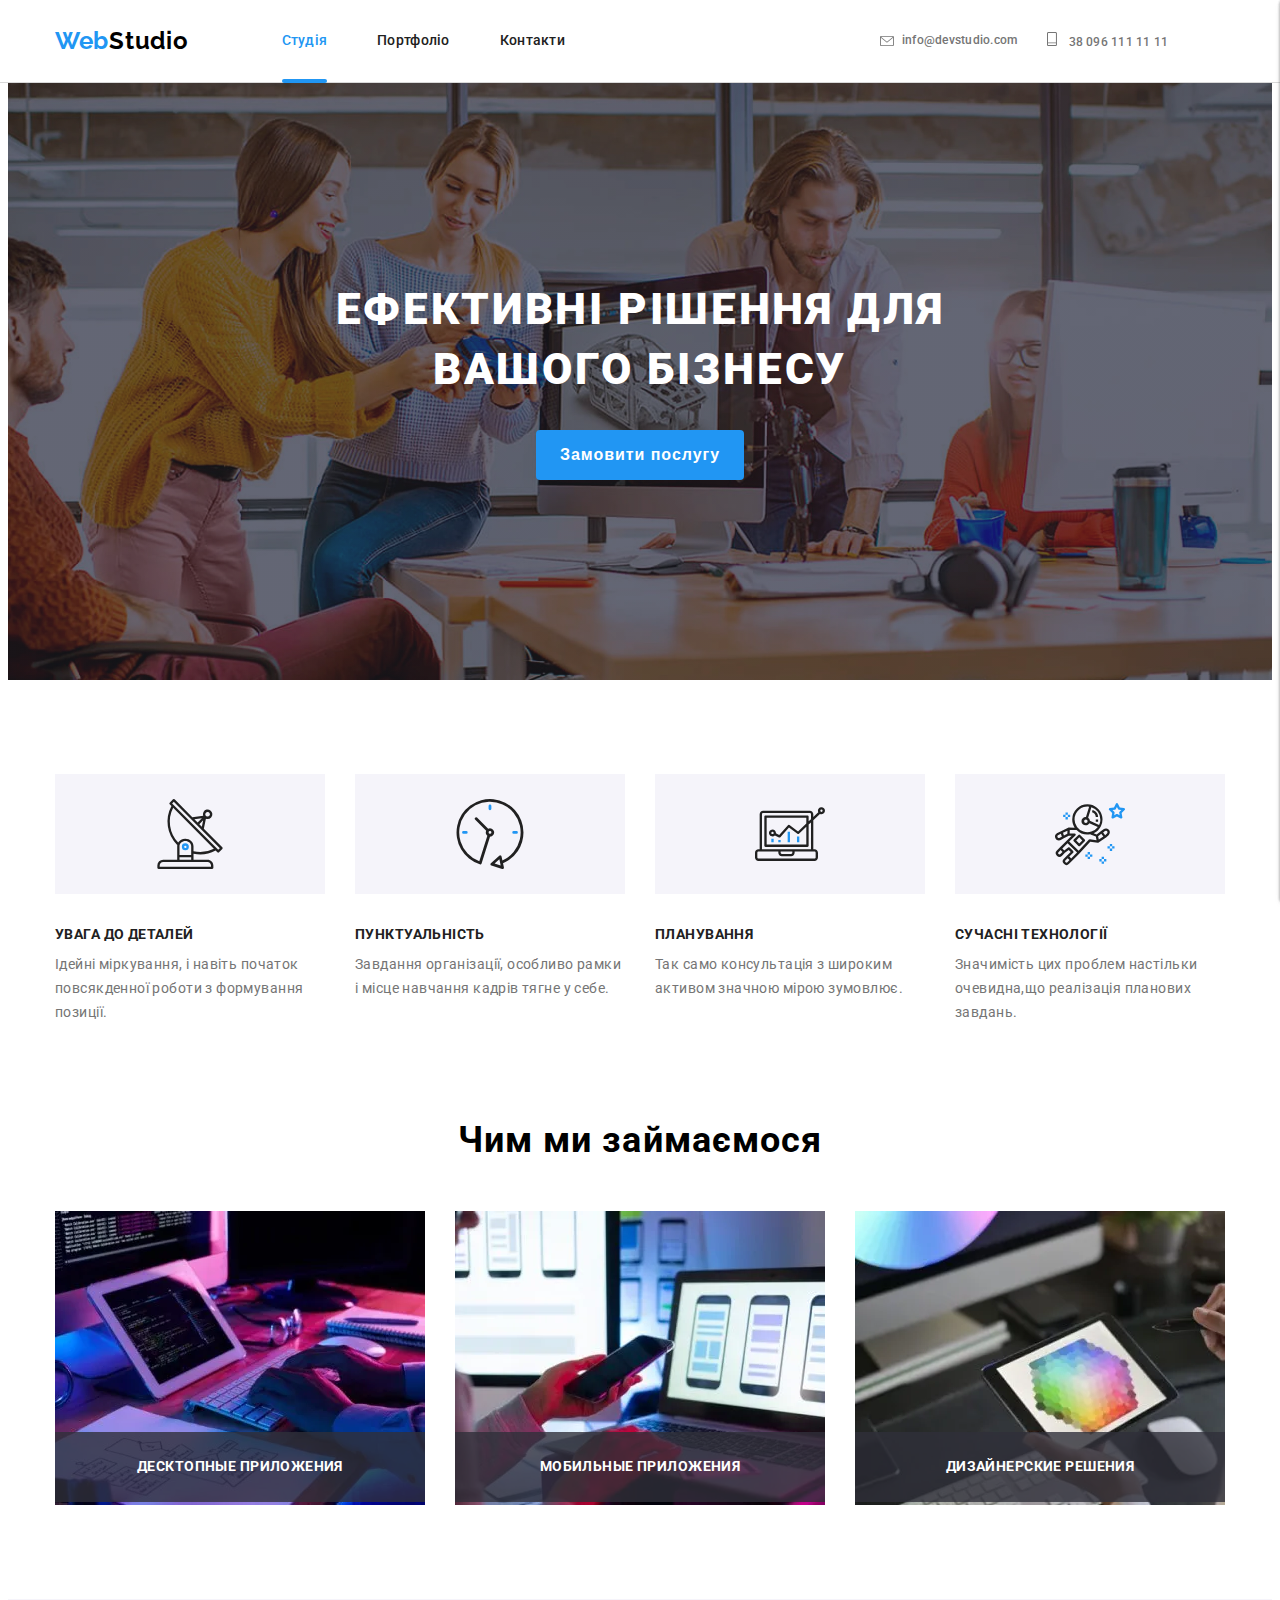
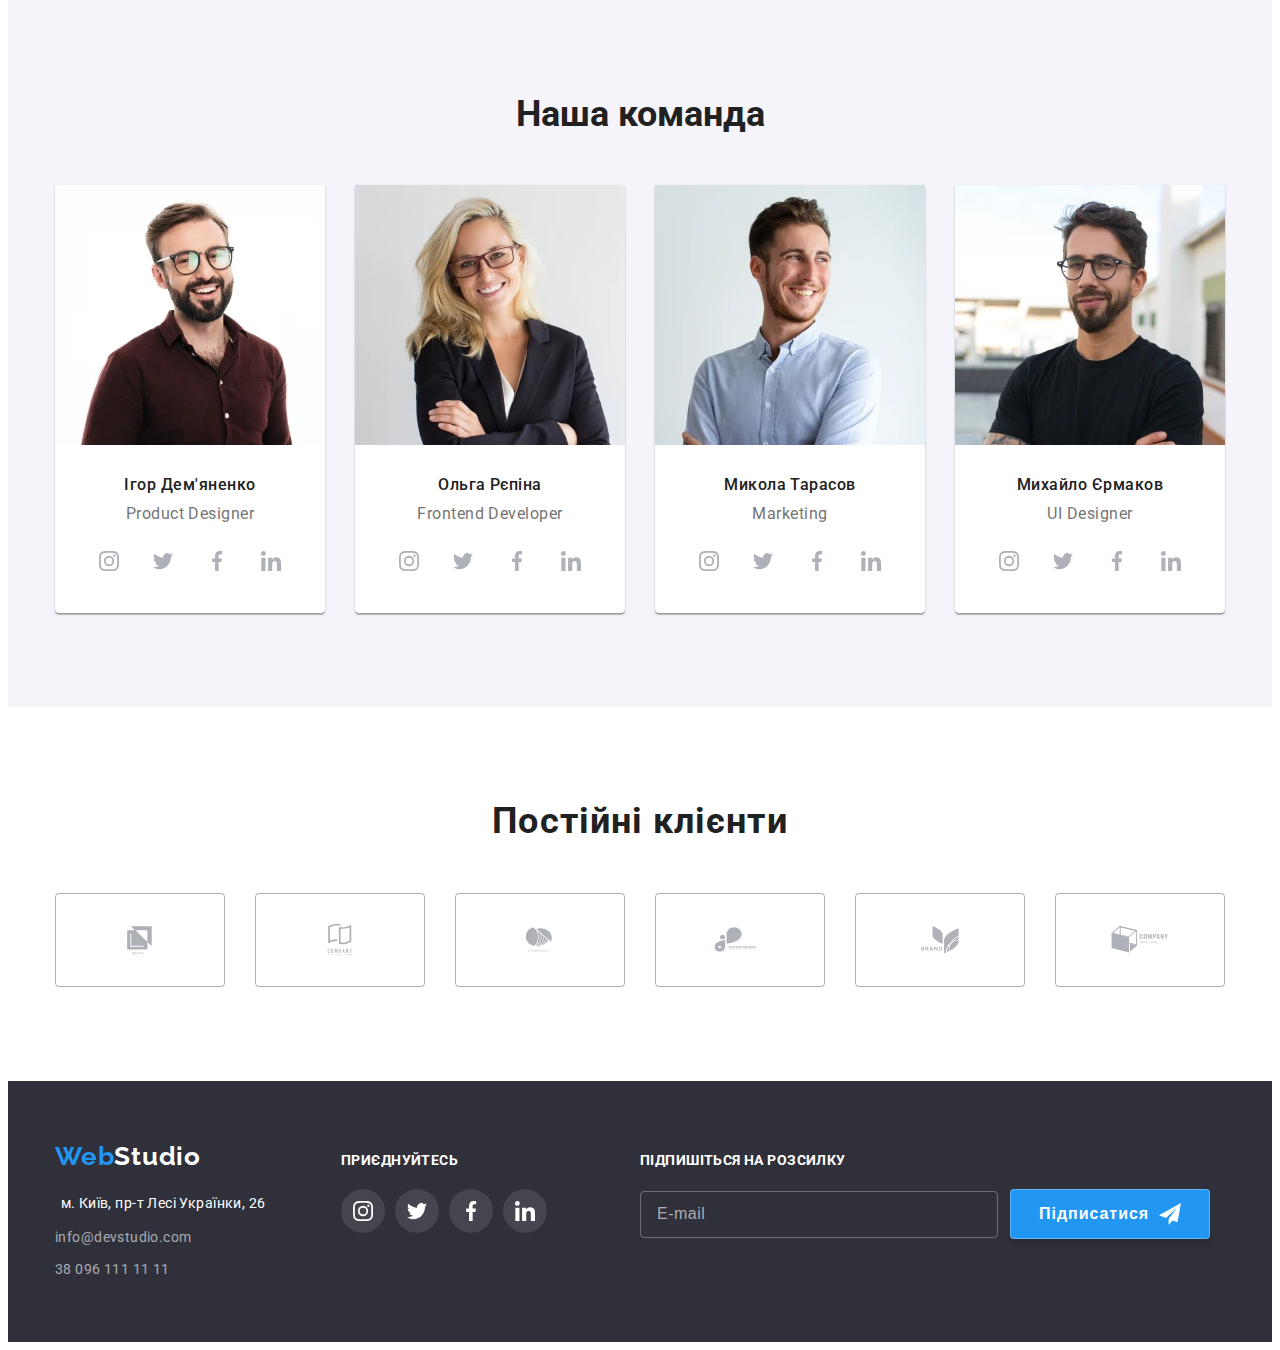
==== commit d0938d42: "werghk" ====
--- a/index.html
+++ b/index.html
@@ -59,7 +59,6 @@
             38 096 111 11 11</a>
           </li>
         </div>
-
         <button class="menu-btn" type="button" data-menu-open>
           <svg class="menu-close-icon" width="40" height="40">
             <use href="./images/icons.svg#menu_40pxmenu_1"></use>
--- a/css/main.min.css
+++ b/css/main.min.css
@@ -1 +1 @@
-:root{--main-font: "Roboto", sans-serif;--font-secondary: "Raleway", sans-serif;--accent: #2196f3;--bground: #e5e5e5;--linear-grd: (47, 48, 58, 0.4);--sosial-icon: #afb1b8;--secondary-bg: #f5f4fa;--lidht-bg-ol: #d9d9d9;--main-bg-ol: #2f303a;--hero-bg: rgba(196, 196, 196, 1);--main-tex-ol: black;--main-text: #212121;--secondary-text: #757575;--light-text: #ffffff;--footer-contacts: rgba(255, 255, 255, 0.6);--indent: 30px;--feature-cont: 4;--items: 3;--feature: 2;--company: 6;--cet: 1;--anim-fast: 250ms cubic-bezier(0.4, 0, 0.2, 1);--overlay: rgba(33, 150, 243, 0.9)}.visually-hidden{position:absolute;white-space:nowrap;width:1px;height:1px;overflow:hidden;border:0;padding:0;clip:rect(0 0 0 0);-webkit-clip-path:inset(50%);clip-path:inset(50%);margin:-1px}body{font-family:var(--main-font);color:var(--main-tex-ol)}.no-scroll{overflow:hidden}*,*::before,*::after{-webkit-box-sizing:border-box;box-sizing:border-box}.link{text-decoration:none}.list,.adress-contakt{list-style:none;padding:0;margin:0}h1,h2,h3,h4,h5,h6,p{margin:0}.no-scroll{overflow:hidden}img{display:block;max-width:100%;height:auto;-o-object-fit:cover;object-fit:cover;-o-object-position:center;object-position:center}.card-set{display:-webkit-box;display:-ms-flexbox;display:flex;-ms-flex-wrap:wrap;flex-wrap:wrap;-webkit-box-pack:center;-ms-flex-pack:center;justify-content:center;gap:var(--indent);padding-top:40px}.card-set__border{background-color:var(--light-text);border-top:none;border-right:1px solid var(--bground);border-bottom:1px solid var(--bground);border-left:1px solid var(--bground);padding-top:20px;padding-bottom:20px;padding-left:24px;padding-right:24px;cursor:pointer}.card-set__name{font-style:normal;font-weight:700;font-size:18px;line-height:2;margin-bottom:5px;letter-spacing:.06em;color:var(--main-text)}.card-set__project{position:relative;overflow:hidden;-webkit-transition:-webkit-box-shadow var(--anim-fast);transition:-webkit-box-shadow var(--anim-fast);transition:box-shadow var(--anim-fast);transition:box-shadow var(--anim-fast), -webkit-box-shadow var(--anim-fast)}.card-set__overlay{position:absolute;top:0;left:0;-webkit-transform:translateY(100%);transform:translateY(100%);display:-webkit-box;display:-ms-flexbox;display:flex;-webkit-box-align:center;-ms-flex-align:center;align-items:center;-webkit-box-pack:center;-ms-flex-pack:center;justify-content:center;width:100%;height:100%;padding:63px 24px;background-color:var(--overlay);-webkit-backdrop-filter:blur(3px);backdrop-filter:blur(3px);-webkit-transition:-webkit-transform var(--anim-fast);transition:-webkit-transform var(--anim-fast);transition:transform var(--anim-fast);transition:transform var(--anim-fast), -webkit-transform var(--anim-fast)}.card-set__link:hover .card-set__overlay{-webkit-transform:translateY(0);transform:translateY(0);outline:0}.card-set__overlay-text{width:100%;height:168px;left:239px;top:325px;font-style:normal;font-weight:400;font-size:18px;line-height:1.44;letter-spacing:.03em;color:var(--light-text)}.card-set__image{display:block;margin-bottom:0;width:100%}.card-set__link{-webkit-transition:box-shadov var(--anim-fast);transition:box-shadov var(--anim-fast)}.card-set__link:hover,.card-set__link:focus{-webkit-box-shadow:0px 1px 1px rgba(0,0,0,.12),0px 4px 4px rgba(0,0,0,.06),1px 4px 6px rgba(0,0,0,.16);box-shadow:0px 1px 1px rgba(0,0,0,.12),0px 4px 4px rgba(0,0,0,.06),1px 4px 6px rgba(0,0,0,.16);outline:0}.card-set__image{cursor:pointer}.card-set__text{font-style:normal;font-weight:400;font-size:16px;line-height:1.9;letter-spacing:.03em;color:var(--secondary-text)}.card-set__link{-ms-flex-preferred-size:calc((100% - var(--indent)*(var(--cet) - 1))/var(--cet));flex-basis:calc((100% - var(--indent)*(var(--cet) - 1))/var(--cet))}@media screen and (min-width: 768px){.card-set{-webkit-box-pack:justify;-ms-flex-pack:justify;justify-content:space-between;padding-top:30px}}@media screen and (min-width: 1200px){.card-set{-webkit-box-pack:justify;-ms-flex-pack:justify;justify-content:space-between;padding-top:50px}}@media screen and (min-width: 768px){.card-set__link{-ms-flex-preferred-size:calc((100% - var(--indent)*(var(--feature) - 1))/var(--feature));flex-basis:calc((100% - var(--indent)*(var(--feature) - 1))/var(--feature))}}@media screen and (min-width: 1200px){.card-set__link{-ms-flex-preferred-size:calc((100% - var(--indent)*(var(--items) - 1))/var(--items));flex-basis:calc((100% - var(--indent)*(var(--items) - 1))/var(--items))}}.container{padding-left:15px;padding-right:15px;margin-left:auto;margin-right:auto}@media screen and (min-width: 480px){.container{width:480px}}@media screen and (min-width: 768px){.container{width:768px}}@media screen and (min-width: 1200px){.container{width:1200px}}.button{font-style:normal;font-weight:500;font-size:16px;line-height:1.6;padding-top:6px;padding-right:22px;padding-bottom:6px;padding-left:22px;text-align:center;letter-spacing:.03em;color:var(--main-text);border-radius:4px;border:0;cursor:pointer;-webkit-transition:color var(--anim-fast),background-color var(--anim-fast),-webkit-box-shadow var(--anim-fast);transition:color var(--anim-fast),background-color var(--anim-fast),-webkit-box-shadow var(--anim-fast);transition:color var(--anim-fast),background-color var(--anim-fast),box-shadow var(--anim-fast);transition:color var(--anim-fast),background-color var(--anim-fast),box-shadow var(--anim-fast),-webkit-box-shadow var(--anim-fast)}.button:hover,.button:focus{background-color:var(--accent);color:var(--light-text);-webkit-box-shadow:0px 3px 1px rgba(0,0,0,.1),0px 1px 2px rgba(0,0,0,.08),0px 2px 2px rgba(0,0,0,.12);box-shadow:0px 3px 1px rgba(0,0,0,.1),0px 1px 2px rgba(0,0,0,.08),0px 2px 2px rgba(0,0,0,.12);outline:0}.backdrop{position:fixed;top:0;left:0;display:-webkit-box;display:-ms-flexbox;display:flex;-webkit-box-align:center;-ms-flex-align:center;align-items:center;-webkit-box-pack:center;-ms-flex-pack:center;justify-content:center;z-index:1000;width:100%;height:100%;background-color:rgba(0,0,0,.2);opacity:1;visibility:visible;pointer-events:initial;-webkit-transition:opacity var(--anim-fast),visibility var(--anim-fast);transition:opacity var(--anim-fast),visibility var(--anim-fast)}.backdrop.is-hidden .modal{opacity:0;-webkit-transform:translate(-50%, -50%) scale(0.3) rotate(0.5turn);transform:translate(-50%, -50%) scale(0.3) rotate(0.5turn)}.backdrop.is-hidden{opacity:0;visibility:hidden;pointer-events:none}.modal{display:block;position:absolute;max-width:450px;max-height:609px;top:221px;padding:40px;background:var(--light-text);-webkit-box-shadow:0px 1px 3px rgba(0,0,0,.12),0px 1px 1px rgba(0,0,0,.14),0px 2px 1px rgba(0,0,0,.2);box-shadow:0px 1px 3px rgba(0,0,0,.12),0px 1px 1px rgba(0,0,0,.14),0px 2px 1px rgba(0,0,0,.2);border-radius:4px;top:50%;left:50%;-webkit-transform:translate(-50%, -50%) scale(1) rotate(0);transform:translate(-50%, -50%) scale(1) rotate(0);opacity:1;-webkit-transition:opacity var(--anim-fast),-webkit-transform var(--anim-fast);transition:opacity var(--anim-fast),-webkit-transform var(--anim-fast);transition:transform var(--anim-fast),opacity var(--anim-fast);transition:transform var(--anim-fast),opacity var(--anim-fast),-webkit-transform var(--anim-fast)}@media screen and (min-width: 1200px){.modal{max-width:528px;min-height:581px}}.modal__btn{position:absolute;top:8px;right:8px;display:-webkit-box;display:-ms-flexbox;display:flex;-webkit-box-align:center;-ms-flex-align:center;align-items:center;-webkit-box-pack:center;-ms-flex-pack:center;justify-content:center;width:30px;height:30px;padding:0;border-radius:50%;background:var(--light-text);border:1px solid rgba(0,0,0,.1);background-color:rgba(0,0,0,0);cursor:pointer;opacity:1;visibility:visible;pointer-events:initial;-webkit-transition:opcity 250ms ease-out,visibility 250ms ease-out;transition:opcity 250ms ease-out,visibility 250ms ease-out}.modal__btn-icon{-webkit-transition:color var(--anim-fast);transition:color var(--anim-fast)}.modal__btn-icon:hover,.modal__btn-icon:focus{fill:var(--accent)}.modal__btn-icon:active{fill:var(--accent)}.form{display:-webkit-box;display:-ms-flexbox;display:flex;-webkit-box-orient:vertical;-webkit-box-direction:normal;-ms-flex-direction:column;flex-direction:column;-webkit-box-pack:center;-ms-flex-pack:center;justify-content:center}.form__title{display:inline-block;width:370px;font-style:normal;font-weight:700;font-size:20px;line-height:1.5;text-align:center;letter-spacing:.03em;color:var(--main-text);margin-bottom:12px}@media screen and (min-width: 1200px){.form__title{width:448px}}.form__group{position:relative;width:100%;margin-bottom:10px}.form__label{display:inline-block;margin-bottom:4px;font-style:normal;font-weight:400;font-size:12px;line-height:1.16;letter-spacing:.01em;color:var(--secondary-text)}.form__icon{display:inline-block;position:absolute;top:50%;left:18px;border:0;cursor:pointer;-webkit-transition:fill var(--anim-fast);transition:fill var(--anim-fast)}.form__input{display:inline-block;width:100%;padding-top:11px;padding-bottom:11px;padding-left:42px;fill:var(--main-text);border:1px solid rgba(33,33,33,.2);border-radius:4px;-webkit-transition:border-color var(--anim-fast);transition:border-color var(--anim-fast);cursor:pointer}.form__icon:active{fill:var(--accent)}.form__modal-comment:hover,.form__modal-comment:focus,.form__input:hover,.form__input:focus{border:1px solid var(--accent);outline:0;border-radius:4px}.form__input:hover+.form__icon{fill:var(--accent)}.form__input:focus+.form__icon{fill:var(--accent)}.form__comment{display:-webkit-box;display:-ms-flexbox;display:flex;-webkit-box-orient:vertical;-webkit-box-direction:normal;-ms-flex-direction:column;flex-direction:column;margin-bottom:20px}.form__label-comment{display:inline-block;font-style:normal;font-weight:400;font-size:12px;line-height:1.16;letter-spacing:.01em;margin-bottom:4px;color:var(--secondary-text)}.form__modal-comment{width:100%;padding:12px 16px;resize:none;border:1px solid rgba(33,33,33,.2);border-radius:4px;-webkit-transition:border-color var(--anim-fast);transition:border-color var(--anim-fast)}.form__comment-text::-webkit-input-placeholder{font-style:normal;font-weight:400;font-size:12px;line-height:1.16;letter-spacing:.01em;color:rgba(117,117,117,.5)}.form__comment-text::-moz-placeholder{font-style:normal;font-weight:400;font-size:12px;line-height:1.16;letter-spacing:.01em;color:rgba(117,117,117,.5)}.form__comment-text:-ms-input-placeholder{font-style:normal;font-weight:400;font-size:12px;line-height:1.16;letter-spacing:.01em;color:rgba(117,117,117,.5)}.form__comment-text::-ms-input-placeholder{font-style:normal;font-weight:400;font-size:12px;line-height:1.16;letter-spacing:.01em;color:rgba(117,117,117,.5)}.form__comment-text::placeholder{font-style:normal;font-weight:400;font-size:12px;line-height:1.16;letter-spacing:.01em;color:rgba(117,117,117,.5)}.form__btn--forum{display:-webkit-inline-box;display:-ms-inline-flexbox;display:inline-flex;width:200px;margin-right:auto;margin-left:auto;padding-top:10px;padding-right:52px;padding-bottom:10px;padding-left:52px;border:0;background:var(--accent);-webkit-box-shadow:0px 4px 4px rgba(0,0,0,.15);box-shadow:0px 4px 4px rgba(0,0,0,.15);border-radius:4px;cursor:pointer;-webkit-transition:background-color var(--anim-fast);transition:background-color var(--anim-fast)}.form__btn--text{font-style:normal;font-weight:700;font-size:16px;line-height:1.87;letter-spacing:.06em;color:var(--light-text)}.form__btn--text:hover,.form__btn--text:focus{color:var(--lidht-bg-ol)}.form__btn--forum:hover,.form__btn--forum:focus{-webkit-box-shadow:0px 4px 4px rgba(0,0,0,.15);box-shadow:0px 4px 4px rgba(0,0,0,.15)}.form__form-agreement{display:-webkit-box;display:-ms-flexbox;display:flex;-webkit-box-align:center;-ms-flex-align:center;align-items:center;-webkit-box-pack:center;-ms-flex-pack:center;justify-content:center;gap:8px;margin-bottom:30px}.form__icon-registraat{display:inline-block;top:50%;left:18px;border:0;cursor:pointer;-webkit-transition:fill var(--anim-fast);transition:fill var(--anim-fast)}.form__checkbox:checked+.form__icon-registrat .form__icon-uncheck{opacity:0;-webkit-transition:opacity var(--anim-fast);transition:opacity var(--anim-fast)}.form__icon-check{opacity:0;fill:var(--main-text);-webkit-transition:opacity var(--anim-fast);transition:opacity var(--anim-fast)}.form__checkbox:checked+.form__icon-registrat .form__icon-check{opacity:1}.form__form-agreement--text{font-style:normal;font-weight:400;font-size:12px;line-height:1.16;letter-spacing:.03em;-webkit-user-select:none;-moz-user-select:none;-ms-user-select:none;user-select:none;text-underline-position:under;color:var(--secondary-text)}@media screen and (min-width: 1200px){.form__form-agreement--text{font-size:14px;line-height:1.71}}.form__form-agreement-link{color:var(--accent)}.subscription{display:-webkit-box;display:-ms-flexbox;display:flex;-webkit-box-orient:vertical;-webkit-box-direction:normal;-ms-flex-direction:column;flex-direction:column;width:100%}.subscription .subscription__text{display:block;text-align:center;margin-bottom:20px;font-style:normal;font-weight:700;font-size:14px;line-height:1.14;letter-spacing:.03em;text-transform:uppercase;color:var(--light-text)}@media screen and (min-width: 1200px){.subscription .subscription__text{text-align:left}}.subscription .subscription__footer{display:-webkit-box;display:-ms-flexbox;display:flex;-webkit-box-orient:vertical;-webkit-box-direction:normal;-ms-flex-direction:column;flex-direction:column;-webkit-box-align:center;-ms-flex-align:center;align-items:center}@media screen and (min-width: 1200px){.subscription .subscription__footer{-webkit-box-orient:horizontal;-webkit-box-direction:normal;-ms-flex-direction:row;flex-direction:row;-webkit-box-align:baseline;-ms-flex-align:baseline;align-items:baseline;gap:12px}}.subscription .subscription__maill{width:450px}@media screen and (min-width: 1200px){.subscription .subscription__maill{width:358px}}.subscription .subscription__input{display:block;width:100%;max-height:50px;padding-top:15px;padding-left:16px;padding-bottom:15px;margin-bottom:20px;background-color:rgba(0,0,0,0);border-radius:4px;cursor:pointer;border:1px solid rgba(255,255,255,.3);-webkit-transition:border var(--anim-fast);transition:border var(--anim-fast)}@media screen and (min-width: 1200px){.subscription .subscription__input{margin-bottom:0}}.subscription .subscription__input-text::-webkit-input-placeholder{font-style:normal;font-weight:400;font-size:16px;line-height:1.25;letter-spacing:.03em;color:rgba(255,255,255,.6)}.subscription .subscription__input-text::-moz-placeholder{font-style:normal;font-weight:400;font-size:16px;line-height:1.25;letter-spacing:.03em;color:rgba(255,255,255,.6)}.subscription .subscription__input-text:-ms-input-placeholder{font-style:normal;font-weight:400;font-size:16px;line-height:1.25;letter-spacing:.03em;color:rgba(255,255,255,.6)}.subscription .subscription__input-text::-ms-input-placeholder{font-style:normal;font-weight:400;font-size:16px;line-height:1.25;letter-spacing:.03em;color:rgba(255,255,255,.6)}.subscription .subscription__input-text::placeholder{font-style:normal;font-weight:400;font-size:16px;line-height:1.25;letter-spacing:.03em;color:rgba(255,255,255,.6)}.subscription .subscription__btn-forum{width:200px;height:50px;padding-top:10px;padding-bottom:10px;padding-left:28px;padding-right:28px;border:1px solid rgba(255,255,255,.3);background:var(--accent);-webkit-box-shadow:0px 4px 4px rgba(0,0,0,.15);box-shadow:0px 4px 4px rgba(0,0,0,.15);border-radius:4px;cursor:pointer;-webkit-transition:color var(--anim-fast) box-shadow var(--anim-fast);transition:color var(--anim-fast) box-shadow var(--anim-fast)}.subscription .subscription__btn-text{font-style:normal;font-weight:700;font-size:16px;line-height:1.87px;display:-webkit-box;display:-ms-flexbox;display:flex;-webkit-box-align:center;-ms-flex-align:center;align-items:center;text-align:center;letter-spacing:.06em;color:var(--light-text)}.subscription .subscription__icon{fill:var(--light-text);margin-left:10px;display:-webkit-box;display:-ms-flexbox;display:flex;-webkit-box-align:center;-ms-flex-align:center;align-items:center;text-align:center;letter-spacing:.06em;color:var(--light-text)}.subscription .subscription__input:hover,.subscription .subscription__input:focus{outline:0;color:var(--lidht-bg-ol);-webkit-box-shadow:0px 4px 4px rgba(0,0,0,.15);box-shadow:0px 4px 4px rgba(0,0,0,.15)}.subscription .subscription__btn-forum:hover,.subscription .subscription__btn-forum:focus{outline:0;color:var(--lidht-bg-ol);-webkit-box-shadow:0px 4px 4px rgba(0,0,0,.15);box-shadow:0px 4px 4px rgba(0,0,0,.15)}.subscription .subscription__btn-forum:hover .subscription__icon{fill:var(--lidht-bg-ol)}.subscription .subscription__icon:focus .subscription__icon{fill:var(--lidht-bg-ol)}.menu-btn{position:absolute;display:block;top:10px;right:15px;width:40px;height:40px;border:none;cursor:pointer;background:rgba(0,0,0,0)}.menu-btn:active{fill:var(--accent);outline:0}@media screen and (min-width: 768px){.menu-btn{display:none}}.menu-overlay{position:fixed;width:100%;height:100%;top:0;right:0;z-index:120;background-color:var(--light-text);-webkit-box-shadow:0px 4px 8px rgba(0,0,0,.04),0px 2px 4px rgba(0,0,0,.08),0px 1px 3px rgba(0,0,0,.16);box-shadow:0px 4px 8px rgba(0,0,0,.04),0px 2px 4px rgba(0,0,0,.08),0px 1px 3px rgba(0,0,0,.16);-webkit-transform:translateX(0);transform:translateX(0)}.menu-overlay.is-open{-webkit-transform:translateX(100%);transform:translateX(100%)}.menu-container{display:-webkit-box;display:-ms-flexbox;display:flex;-webkit-box-orient:vertical;-webkit-box-direction:normal;-ms-flex-direction:column;flex-direction:column;width:100%;height:100%;padding-top:48px;padding-bottom:48px;padding-left:40px;background-color:var(--light-text);-webkit-box-shadow:0px 4px 8px rgba(0,0,0,.04),0px 2px 4px rgba(0,0,0,.08),0px 1px 3px rgba(0,0,0,.16);box-shadow:0px 4px 8px rgba(0,0,0,.04),0px 2px 4px rgba(0,0,0,.08),0px 1px 3px rgba(0,0,0,.16);-webkit-transition:-webkit-transform var(--anim-fast);transition:-webkit-transform var(--anim-fast);transition:transform var(--anim-fast);transition:transform var(--anim-fast), -webkit-transform var(--anim-fast)}.mobile-nav__list{display:-webkit-box;display:-ms-flexbox;display:flex;-webkit-box-orient:vertical;-webkit-box-direction:normal;-ms-flex-direction:column;flex-direction:column;gap:32px}.mobile-nav__list:nth-child(3n-1){margin-bottom:auto}.mobile-contacts{display:-webkit-box;display:-ms-flexbox;display:flex;-webkit-box-orient:vertical;-webkit-box-direction:normal;-ms-flex-direction:column;flex-direction:column}.mobile-link{font-style:normal;font-weight:500;font-size:40px;line-height:1.17;letter-spacing:.02em;color:var(--main-text)}.mobile-link--active{color:var(--accent)}.mobile-socials{display:-webkit-box;display:-ms-flexbox;display:flex;-ms-flex-wrap:wrap;flex-wrap:wrap;gap:10px}.mobile-socials__item:not(:last-child){display:-webkit-box;display:-ms-flexbox;display:flex;-ms-flex-wrap:wrap;flex-wrap:wrap;padding-right:10px;border-right:1px solid rgba(33,33,33,.2)}.mobile-socials__link{font-style:normal;font-weight:500;font-size:18px;line-height:1.22;letter-spacing:.02em;color:var(--accent)}.mobile-contacts__phone{display:inline-block;margin-bottom:32px;font-style:normal;font-weight:500;font-size:34px;line-height:1.17;letter-spacing:.02em;color:var(--accent)}.mobile-contacts__maill{display:inline-block;margin-bottom:64px;font-style:normal;font-weight:500;font-size:24px;line-height:1.17;letter-spacing:.02em;color:var(--secondary-text)}.header{position:fixed;display:-webkit-box;display:-ms-flexbox;display:flex;top:0;left:0;z-index:3;width:100%;min-height:60px;background-color:var(--light-text);border-bottom:1px solid var(--lidht-bg-ol)}.header .header__logo{display:-webkit-box;display:-ms-flexbox;display:flex;max-width:145px;font-family:var(--font-secondary);font-style:normal;font-weight:700;font-size:24px;line-height:1.19;letter-spacing:.03em;outline:0;color:var(--accent)}.header .header__logo .header__logo--stud{color:var(--main-tex-ol)}.header .header__container{display:-webkit-box;display:-ms-flexbox;display:flex;-webkit-box-align:center;-ms-flex-align:center;align-items:center;-webkit-box-pack:start;-ms-flex-pack:start;justify-content:start;padding-left:15px;padding-right:15px;z-index:99}.header .header__container .header__nav{display:-webkit-box;display:-ms-flexbox;display:flex;-webkit-box-align:center;-ms-flex-align:center;align-items:center}.header .header__container .header__top{display:-webkit-box;display:-ms-flexbox;display:flex;-webkit-box-align:center;-ms-flex-align:center;align-items:center}@media screen and (min-width: 768px){.header .header__container .header{position:static}}@media screen and (max-width: 767px){.header .header__container .header__top{display:none}}.header .header__container .header__contact{display:-webkit-box;display:-ms-flexbox;display:flex}@media screen and (max-width: 767px){.header .header__container .header__contact{display:none}}@media screen and (min-width: 1200px){.header .header__container .header__contact{display:-webkit-box;display:-ms-flexbox;display:flex;-webkit-box-orient:horizontal;-webkit-box-direction:normal;-ms-flex-direction:row;flex-direction:row;-webkit-box-align:center;-ms-flex-align:center;align-items:center;gap:30px;padding-top:32px;padding-bottom:32px;margin-left:315px}}.header .header__container .header__maill{display:-webkit-box;display:-ms-flexbox;display:flex;-webkit-box-align:center;-ms-flex-align:center;align-items:center}.header .header__container .header__maill:hover,.header .header__container .header__phone:focus,.header .header__container .header__maill:focus,.header .header__container .header__phone:hover{color:var(--accent);outline:0}.header .header__maill,.header .header__phone{font-style:normal;font-weight:500;font-size:12px;line-height:1.16;letter-spacing:.02em;color:var(--secondary-text);-webkit-transition:color var(--anim-fast);transition:color var(--anim-fast)}@media screen and (mix-width: 1200px){.header .header__maill,.header .header__phone{font-size:14px}}.header .header__phone--icon,.header .header__maill--icon{margin-right:8px;fill:currentColor}@media screen and (min-width: 768px){.header__contact{-webkit-box-orient:vertical;-webkit-box-direction:normal;-ms-flex-direction:column;flex-direction:column;gap:10px;padding-top:21px;padding-bottom:21px;margin-left:96px}}@media screen and (min-width: 768px){.header__logo{margin-right:88px;line-height:1.16}}.nav{font-style:normal;font-weight:500;font-size:14px;line-height:1.14;letter-spacing:.02em}.nav__list{display:-webkit-box;display:-ms-flexbox;display:flex;-webkit-box-align:center;-ms-flex-align:center;align-items:center;gap:50px}.nav__item{position:relative;padding-top:32px;padding-bottom:32px}.nav__link{padding-top:32px;padding-bottom:32px;-webkit-transition:color var(--anim-fast);transition:color var(--anim-fast);color:var(--main-text)}.nav__link:hover,.nav__link:focus{color:var(--accent);outline:0}.nav__link:active{color:var(--accent)}.nav__link--active[href="./index.html"]{color:var(--accent)}.nav__link--active[href="./portfolio.html"]{color:var(--accent)}.nav__link--active::after{content:"";position:absolute;bottom:-2px;left:0;display:block;width:100%;height:4px;border-radius:2px;background-color:var(--accent)}@media screen and (max-width: 767px){.nav{display:none}}.hero-image{width:100%;height:600px;background-image:-webkit-gradient(linear, left top, left bottom, from(rgba(47, 48, 58, 0.4)), to(rgba(47, 48, 58, 0.4))),url(../images/hero/img-hdr_2.webp),url(../images/hero/Img-hdr_2@2x.webp),url(../images/hero/img-hd_1@2x.jpg),url(../images/hero/Img-hdr_2@2x.jpg);background-image:linear-gradient(to bottom, rgba(47, 48, 58, 0.4), rgba(47, 48, 58, 0.4)),url(../images/hero/img-hdr_2.webp),url(../images/hero/Img-hdr_2@2x.webp),url(../images/hero/img-hd_1@2x.jpg),url(../images/hero/Img-hdr_2@2x.jpg);background-color:var(--hero-bg);background-size:cover;background-position:center;background-repeat:no-repeat}@media screen and (max-width: 1199px){.hero-image{width:100%;height:400px;background-image:-webkit-gradient(linear, left top, left bottom, from(rgba(47, 48, 58, 0.4)), to(rgba(47, 48, 58, 0.4))),url(../images/hero/img_tb-3.webp),url(../images/hero/tb3@2x.webp),url(../images/hero/img_tb-1/.jpg),url(../images/hero/img_tb-1@2.jpg);background-image:linear-gradient(to bottom, rgba(47, 48, 58, 0.4), rgba(47, 48, 58, 0.4)),url(../images/hero/img_tb-3.webp),url(../images/hero/tb3@2x.webp),url(../images/hero/img_tb-1/.jpg),url(../images/hero/img_tb-1@2.jpg)}}@media screen and (max-width: 767px){.hero-image{width:100%;min-height:400px;background-image:-webkit-gradient(linear, left top, left bottom, from(rgba(47, 48, 58, 0.4)), to(rgba(47, 48, 58, 0.4))),url(../images/hero/img-hd_1.webp),url(../images/hero/img-hd_1@2x.webp),url(../../images/hero/img-hd_1.jpg),url(../../images/hero/img-hd_1@2x.jpg);background-image:linear-gradient(to bottom, rgba(47, 48, 58, 0.4), rgba(47, 48, 58, 0.4)),url(../images/hero/img-hd_1.webp),url(../images/hero/img-hd_1@2x.webp),url(../../images/hero/img-hd_1.jpg),url(../../images/hero/img-hd_1@2x.jpg)}}.hero-text{display:-webkit-box;display:-ms-flexbox;display:flex;-webkit-box-orient:vertical;-webkit-box-direction:normal;-ms-flex-direction:column;flex-direction:column;-webkit-box-pack:center;-ms-flex-pack:center;justify-content:center;-webkit-box-align:center;-ms-flex-align:center;align-items:center;max-width:360px;padding-top:118px;padding-bottom:118px;margin-top:60px;margin-left:auto;margin-right:auto}@media screen and (min-width: 768px){.hero-text{margin-top:80px}}@media screen and (min-width: 1200px){.hero-text{display:-webkit-box;display:-ms-flexbox;display:flex;-webkit-box-orient:vertical;-webkit-box-direction:normal;-ms-flex-direction:column;flex-direction:column;-webkit-box-align:center;-ms-flex-align:center;align-items:center;margin-top:80px;padding-top:200px;padding-bottom:200px;max-width:696px}}.hero-image__title{display:inline;font-style:normal;font-weight:900;font-size:26px;line-height:1.61;text-align:center;letter-spacing:.06em;text-transform:uppercase;color:var(--light-text);margin-bottom:30px}@media screen and (min-width: 1200px){.hero-image__title{font-size:44px;line-height:1.36}}.hero-image__btn{padding:10px 24px;border-radius:4px;margin-left:auto;margin-right:auto;background:var(--accent);-webkit-transition:color var(--anim-fast),-webkit-box-shadow var(--anim-fast);transition:color var(--anim-fast),-webkit-box-shadow var(--anim-fast);transition:color var(--anim-fast),box-shadow var(--anim-fast);transition:color var(--anim-fast),box-shadow var(--anim-fast),-webkit-box-shadow var(--anim-fast);cursor:pointer;outline:0;border:0}.hero-image__btn--text{font-style:normal;font-weight:700;font-size:16px;line-height:1.87;display:-webkit-box;display:-ms-flexbox;display:flex;-webkit-box-align:center;-ms-flex-align:center;align-items:center;text-align:center;letter-spacing:.06em;color:var(--light-text);cursor:pointer}.hero-image__btn:active,.hero-image__btn:hover,.hero-image__btn:focus{color:var(--lidht-bg-ol);-webkit-box-shadow:0px 4px 4px rgba(0,0,0,.15);box-shadow:0px 4px 4px rgba(0,0,0,.15)}.content{padding-top:60px;padding-bottom:60px}@media screen and (min-width: 1200px){.content{padding-top:94px;padding-bottom:94px}}.feature{display:-webkit-box;display:-ms-flexbox;display:flex;-ms-flex-wrap:wrap;flex-wrap:wrap;-webkit-box-pack:center;-ms-flex-pack:center;justify-content:center;gap:var(--indent)}.feature__section{max-width:450px}@media screen and (max-width: 767px){.feature__section{max-width:354px}}@media screen and (min-width: 1200px){.feature__section{max-width:270px;width:calc((100% - var(--indent)*(var(--feature-cont) - 1))/var(--feature-cont))}}@media screen and (min-width: 768px){.feature__section{width:calc((100% - var(--indent)*(var(--feature) - 1))/var(--feature))}}.feature__feature-pic{display:-webkit-box;display:-ms-flexbox;display:flex;-webkit-box-align:center;-ms-flex-align:center;align-items:center;-webkit-box-pack:center;-ms-flex-pack:center;justify-content:center;margin-bottom:30px;background-color:var(--secondary-bg);padding-top:25px;padding-bottom:25px}.feature__icon{fill:var(--main-text)}@media screen and (min-width: 1200px){.feature_icon{padding-top:30px;padding-bottom:30px}}.feature__title{margin-bottom:10px;font-style:normal;font-weight:700;font-size:14px;line-height:1.14;text-align:center;letter-spacing:.03em;text-transform:uppercase;color:var(--main-text)}@media screen and (min-width: 768px){.feature__title{display:inline-block}}.feature__text{font-style:normal;font-weight:400;font-size:14px;line-height:1.71;letter-spacing:.03em;color:var(--secondary-text)}@media screen and (min-width: 1200px){.feature{-ms-flex-wrap:nowrap;flex-wrap:nowrap}}.team{padding-top:60px;padding-bottom:60px;background-color:var(--secondary-bg)}@media screen and (min-width: 1200px){.team{padding-top:94px;padding-bottom:94px}}.team__title{margin-bottom:50px;font-style:normal;font-weight:700;font-size:36px;line-height:1.17;text-align:center;letter-spacing:.03em c;color:var(--main-text)}.team__list{display:-webkit-box;display:-ms-flexbox;display:flex;-ms-flex-wrap:wrap;flex-wrap:wrap;-webkit-box-pack:center;-ms-flex-pack:center;justify-content:center;gap:var(--indent)}@media screen and (min-width: 1200px){.team__list{-ms-flex-wrap:nowrap;flex-wrap:nowrap}}.team__item{background-color:var(--light-text);-webkit-box-shadow:0px 1px 3px rgba(0,0,0,.12),0px 1px 1px rgba(0,0,0,.14),0px 2px 1px rgba(0,0,0,.2);box-shadow:0px 1px 3px rgba(0,0,0,.12),0px 1px 1px rgba(0,0,0,.14),0px 2px 1px rgba(0,0,0,.2);border-radius:0px 0px 4px 4px}@media screen and (min-width: 768px){.team__item{width:calc((100% - var(--indent)*(var(--feature) - 1))/var(--feature))}}.team__photo{margin-bottom:30px;border-bottom:none;cursor:pointer}.team__persson{margin-bottom:10px;font-style:normal;font-weight:500;font-size:16px;line-height:1.19;letter-spacing:.03em;text-align:center;color:var(--main-text)}.team__info{margin-bottom:16px;font-style:normal;font-weight:400;font-size:16px;line-height:1.19;letter-spacing:.03em;text-align:center;color:var(--secondary-text);cursor:pointer}.team__sosial-links{display:-webkit-box;display:-ms-flexbox;display:flex;gap:10px;-webkit-box-pack:center;-ms-flex-pack:center;justify-content:center;padding-bottom:30px}.team__sosial-item{display:-webkit-box;display:-ms-flexbox;display:flex;-webkit-box-align:center;-ms-flex-align:center;align-items:center;-webkit-box-pack:center;-ms-flex-pack:center;justify-content:center;width:44px;height:44px;background-color:var(--light-text);border-radius:50%;-webkit-transition:color var(--anim-fast),fill var(--anim-fast),background-color var(--anim-fast);transition:color var(--anim-fast),fill var(--anim-fast),background-color var(--anim-fast)}.team__sosial-item:hover,.team__sosial-item:focus{background-color:var(--accent);outline:0}.team__sosial-icon{fill:var(--sosial-icon);-webkit-transition:fill var(--anim-fast);transition:fill var(--anim-fast)}.team__sosial-link:hover .team__sosial-icon{fill:var(--light-text)}.team__sosial-item:focus .team__sosial-icon{fill:var(--light-text)}.main__filters{min-width:400px;padding-top:120px;padding-bottom:60px}@media screen and (min-width: 768px){.main__filters{padding-top:140px}}@media screen and (min-width: 1200px){.main__filters{padding-top:174px;padding-bottom:94px}}.main__title{display:-webkit-box;display:-ms-flexbox;display:flex;-ms-flex-wrap:wrap;flex-wrap:wrap}.main__item{display:-webkit-box;display:-ms-flexbox;display:flex;margin-right:8px}@media screen and (max-width: 767px){.button--click3{margin-right:30px}}@media screen and (max-width: 767px){.main__item:not(:nth-last-child(-n+2)){margin-bottom:15px}}@media screen and (min-width: 768px){.main__title{-webkit-box-pack:center;-ms-flex-pack:center;justify-content:center}}.button--click{color:var(--light-text);background-color:var(--accent)}.footer{background:var(--main-bg-ol)}.footer .footer__container{display:-webkit-box;display:-ms-flexbox;display:flex;-webkit-box-orient:vertical;-webkit-box-direction:normal;-ms-flex-direction:column;flex-direction:column;padding-top:60px;padding-bottom:60px}@media screen and (min-width: 768px){.footer .footer__container{-ms-flex-wrap:wrap;flex-wrap:wrap;-webkit-box-align:baseline;-ms-flex-align:baseline;align-items:baseline;-webkit-box-orient:horizontal;-webkit-box-direction:normal;-ms-flex-direction:row;flex-direction:row;-ms-flex-pack:distribute;justify-content:space-around}}@media screen and (min-width: 1200px){.footer .footer__container{-ms-flex-wrap:nowrap;flex-wrap:nowrap;-webkit-box-align:baseline;-ms-flex-align:baseline;align-items:baseline}}.footer .footer__list{text-align:center}@media screen and (min-width: 1200px){.footer .footer__list{width:231px}}.footer .footer__address{display:-webkit-box;display:-ms-flexbox;display:flex;-webkit-box-orient:vertical;-webkit-box-direction:normal;-ms-flex-direction:column;flex-direction:column;text-align:center}.footer .footer__logo{font-family:var(--font-secondary);font-weight:700;font-size:26px;line-height:1.19;margin-bottom:20px;letter-spacing:.03em;color:var(--accent)}.footer .footer--stud{color:var(--light-text)}.footer .footer__text--adress{display:inline-block;margin-bottom:10px;font-style:normal;font-weight:400;font-size:14px;line-height:1.7;letter-spacing:.03em;color:var(--light-text)}@media screen and (min-width: 1200px){.footer .footer__logo{margin-right:70px}}.footer .footer__maill{display:inline-block;margin-bottom:8px;font-style:normal;font-weight:400;font-size:14px;line-height:1.7;letter-spacing:.03em;color:var(--footer-contacts);-webkit-transition:color var(--anim-fast);transition:color var(--anim-fast)}@media screen and (min-width: 1200px){.footer .footer__maill{margin-bottom:9px;text-align:left}}.footer .footer__phone{display:inline-block;font-style:normal;font-weight:400;font-size:14px;line-height:1.7;letter-spacing:.03em;color:var(--footer-contacts);-webkit-transition:color var(--anim-fast);transition:color var(--anim-fast);margin-bottom:60px}@media screen and (min-width: 1200px){.footer .footer__phone{margin-bottom:0;text-align:left}}.footer .footer__maill:hover,.footer .footer__phone:hover,.footer .footer__maill:focus,.footer .footer__phone:focus{color:var(--light-text);outline:0}.footer .footer__sosial{display:-webkit-box;display:-ms-flexbox;display:flex;-webkit-box-orient:vertical;-webkit-box-direction:normal;-ms-flex-direction:column;flex-direction:column;-webkit-box-pack:center;-ms-flex-pack:center;justify-content:center;-webkit-box-align:center;-ms-flex-align:center;align-items:center;margin-bottom:60px}@media screen and (min-width: 1200px){.footer .footer__sosial{margin-bottom:0;text-align:start}}.footer .footer__sosial-link{display:-webkit-box;display:-ms-flexbox;display:flex;-webkit-box-align:center;-ms-flex-align:center;align-items:center;gap:10px}.footer .footer__link{display:-webkit-box;display:-ms-flexbox;display:flex;-webkit-box-pack:center;-ms-flex-pack:center;justify-content:center}.footer .footer__item{display:-webkit-box;display:-ms-flexbox;display:flex;-webkit-box-align:center;-ms-flex-align:center;align-items:center;-webkit-box-pack:center;-ms-flex-pack:center;justify-content:center;width:44px;height:44px;background-color:rgba(255,255,255,.1);border-radius:50%;-webkit-transition:background-color var(--anim-fast);transition:background-color var(--anim-fast)}.footer .footer__icon{fill:var(--light-text);-webkit-transition:fill var(--anim-fast);transition:fill var(--anim-fast)}.footer .footer__item:hover,.footer .footer__item:focus{background-color:var(--accent);outline:0}.footer .footer__link:hover .footer__icon{fill:var(--light-text)}.footer .footer__link:focus .footer__icon{fill:var(--light-text)}.footer .footer__sosial--text{display:block;width:100%;margin-bottom:20px;font-weight:700;font-size:14px;line-height:1.14;letter-spacing:.03em;text-transform:uppercase;color:var(--light-text)}@media screen and (max-width: 767px){.footer__adress{text-align:center}}@media screen and (max-width: 767px){.footer__sosial--text{text-align:center}}@media screen and (min-width: 1200px){.footer__sosial{margin-right:93px}}@media screen and (min-width: 1200px){.footer__list{max-width:231px;margin-right:70px}}.partners{padding-top:60px;padding-bottom:60px}.partners .partners__text{display:-webkit-box;display:-ms-flexbox;display:flex;-webkit-box-pack:center;-ms-flex-pack:center;justify-content:center;margin-bottom:30px;font-style:normal;font-weight:700;font-size:36px;line-height:1.16;text-align:center;letter-spacing:.03em;color:var(--main-text)}@media screen and (min-width: 1200px){.partners .partners__text{margin-bottom:50px}}.partners__list{display:-webkit-box;display:-ms-flexbox;display:flex;-ms-flex-wrap:wrap;flex-wrap:wrap;-webkit-box-pack:center;-ms-flex-pack:center;justify-content:center;gap:var(--indent)}.partners__item{display:-webkit-box;display:-ms-flexbox;display:flex;-webkit-box-align:center;-ms-flex-align:center;align-items:center;-webkit-box-pack:center;-ms-flex-pack:center;justify-content:center;width:calc((100% - var(--indent)*(var(--feature) - 1))/var(--feature))}@media screen and (min-width: 768px){.partners__item{width:calc((100% - var(--indent)*(var(--items) - 1))/var(--items))}}@media screen and (min-width: 1200px){.partners__item{width:calc((100% - var(--indent)*(var(--company) - 1))/var(--company))}}.partners__item--logo{display:-webkit-box;display:-ms-flexbox;display:flex;-webkit-box-align:center;-ms-flex-align:center;align-items:center;-webkit-box-pack:center;-ms-flex-pack:center;justify-content:center;width:100%;padding:16px 52px;border:1px solid var(--sosial-icon);border-radius:4px}@media screen and (min-width: 768px){.partners__item--logo .partners__item--logo{padding:16px 60px}}@media screen and (min-width: 1200px){.partners__item--logo .partners__item--logo{padding:16px 32px}}.partners__item--logo{fill:var(--sosial-icon);-webkit-transition:fill var(--anim-fast),border var(--anim-fast);transition:fill var(--anim-fast),border var(--anim-fast)}.partners__item--logo:hover,.partners__item--logo:focus{border:1px solid var(--accent);fill:var(--accent);outline:0}.partners__item--logo:hover .partners__icon{fill:var(--accent)}.partners__item--logo:focus .partners__icon{fill:var(--accent)}@media screen and (min-width: 1200px){.partners{padding-top:94px;padding-bottom:94px}}.pictures{padding-bottom:94px}.pictures__list{display:-webkit-box;display:-ms-flexbox;display:flex;gap:30px}.pictures__img{position:relative}.pictures__text{margin-bottom:50px;font-style:normal;font-weight:700;font-size:36px;line-height:1.17;text-align:center;letter-spacing:.03em;color:var(--main-tex)}.pictures__img--text{position:absolute;width:100%;z-index:1;right:0;bottom:3px;width:370px;height:70px;padding:27px 0;background:rgba(47,48,58,.8);font-style:normal;font-weight:700;font-size:14px;line-height:1.14;text-align:center;letter-spacing:.03em;text-transform:uppercase;color:var(--light-text)}@media screen and (max-width: 1199px){.pictures{display:none}}/*# sourceMappingURL=main.min.css.map */+:root{--main-font: "Roboto", sans-serif;--font-secondary: "Raleway", sans-serif;--accent: #2196f3;--bground: #e5e5e5;--linear-grd: (47, 48, 58, 0.4);--sosial-icon: #afb1b8;--secondary-bg: #f5f4fa;--lidht-bg-ol: #d9d9d9;--main-bg-ol: #2f303a;--hero-bg: rgba(196, 196, 196, 1);--main-tex-ol: black;--main-text: #212121;--secondary-text: #757575;--light-text: #ffffff;--footer-contacts: rgba(255, 255, 255, 0.6);--indent: 30px;--feature-cont: 4;--items: 3;--feature: 2;--company: 6;--cet: 1;--anim-fast: 250ms cubic-bezier(0.4, 0, 0.2, 1);--overlay: rgba(33, 150, 243, 0.9)}.visually-hidden{position:absolute;white-space:nowrap;width:1px;height:1px;overflow:hidden;border:0;padding:0;clip:rect(0 0 0 0);-webkit-clip-path:inset(50%);clip-path:inset(50%);margin:-1px}body{font-family:var(--main-font);color:var(--main-tex-ol)}.no-scroll{overflow:hidden}*,*::before,*::after{-webkit-box-sizing:border-box;box-sizing:border-box}.link{text-decoration:none}.list,.adress-contakt{list-style:none;padding:0;margin:0}h1,h2,h3,h4,h5,h6,p{margin:0}.no-scroll{overflow:hidden}img{display:block;max-width:100%;height:auto;-o-object-fit:cover;object-fit:cover;-o-object-position:center;object-position:center}.card-set{display:-webkit-box;display:-ms-flexbox;display:flex;-ms-flex-wrap:wrap;flex-wrap:wrap;-webkit-box-pack:center;-ms-flex-pack:center;justify-content:center;gap:var(--indent);padding-top:40px}.card-set__border{background-color:var(--light-text);border-top:none;border-right:1px solid var(--bground);border-bottom:1px solid var(--bground);border-left:1px solid var(--bground);padding-top:20px;padding-bottom:20px;padding-left:24px;padding-right:24px;cursor:pointer}.card-set__name{font-style:normal;font-weight:700;font-size:18px;line-height:2;margin-bottom:5px;letter-spacing:.06em;color:var(--main-text)}.card-set__project{position:relative;overflow:hidden;-webkit-transition:-webkit-box-shadow var(--anim-fast);transition:-webkit-box-shadow var(--anim-fast);transition:box-shadow var(--anim-fast);transition:box-shadow var(--anim-fast), -webkit-box-shadow var(--anim-fast)}.card-set__overlay{position:absolute;top:0;left:0;-webkit-transform:translateY(100%);transform:translateY(100%);display:-webkit-box;display:-ms-flexbox;display:flex;-webkit-box-align:center;-ms-flex-align:center;align-items:center;-webkit-box-pack:center;-ms-flex-pack:center;justify-content:center;width:100%;height:100%;padding:63px 24px;background-color:var(--overlay);-webkit-backdrop-filter:blur(3px);backdrop-filter:blur(3px);-webkit-transition:-webkit-transform var(--anim-fast);transition:-webkit-transform var(--anim-fast);transition:transform var(--anim-fast);transition:transform var(--anim-fast), -webkit-transform var(--anim-fast)}.card-set__link:hover .card-set__overlay{-webkit-transform:translateY(0);transform:translateY(0);outline:0}.card-set__overlay-text{width:100%;height:168px;left:239px;top:325px;font-style:normal;font-weight:400;font-size:18px;line-height:1.44;letter-spacing:.03em;color:var(--light-text)}.card-set__image{display:block;margin-bottom:0;width:100%}.card-set__link{-webkit-transition:box-shadov var(--anim-fast);transition:box-shadov var(--anim-fast)}.card-set__link:hover,.card-set__link:focus{-webkit-box-shadow:0px 1px 1px rgba(0,0,0,.12),0px 4px 4px rgba(0,0,0,.06),1px 4px 6px rgba(0,0,0,.16);box-shadow:0px 1px 1px rgba(0,0,0,.12),0px 4px 4px rgba(0,0,0,.06),1px 4px 6px rgba(0,0,0,.16);outline:0}.card-set__image{cursor:pointer}.card-set__text{font-style:normal;font-weight:400;font-size:16px;line-height:1.9;letter-spacing:.03em;color:var(--secondary-text)}.card-set__link{-ms-flex-preferred-size:calc((100% - var(--indent)*(var(--cet) - 1))/var(--cet));flex-basis:calc((100% - var(--indent)*(var(--cet) - 1))/var(--cet))}@media screen and (min-width: 768px){.card-set{-webkit-box-pack:justify;-ms-flex-pack:justify;justify-content:space-between;padding-top:30px}}@media screen and (min-width: 1200px){.card-set{-webkit-box-pack:justify;-ms-flex-pack:justify;justify-content:space-between;padding-top:50px}}@media screen and (min-width: 768px){.card-set__link{-ms-flex-preferred-size:calc((100% - var(--indent)*(var(--feature) - 1))/var(--feature));flex-basis:calc((100% - var(--indent)*(var(--feature) - 1))/var(--feature))}}@media screen and (min-width: 1200px){.card-set__link{-ms-flex-preferred-size:calc((100% - var(--indent)*(var(--items) - 1))/var(--items));flex-basis:calc((100% - var(--indent)*(var(--items) - 1))/var(--items))}}.container{padding-left:15px;padding-right:15px;margin-left:auto;margin-right:auto}@media screen and (min-width: 480px){.container{width:480px}}@media screen and (min-width: 768px){.container{width:768px}}@media screen and (min-width: 1200px){.container{width:1200px}}.button{font-style:normal;font-weight:500;font-size:16px;line-height:1.6;padding-top:6px;padding-right:22px;padding-bottom:6px;padding-left:22px;text-align:center;letter-spacing:.03em;color:var(--main-text);border-radius:4px;border:0;cursor:pointer;-webkit-transition:color var(--anim-fast),background-color var(--anim-fast),-webkit-box-shadow var(--anim-fast);transition:color var(--anim-fast),background-color var(--anim-fast),-webkit-box-shadow var(--anim-fast);transition:color var(--anim-fast),background-color var(--anim-fast),box-shadow var(--anim-fast);transition:color var(--anim-fast),background-color var(--anim-fast),box-shadow var(--anim-fast),-webkit-box-shadow var(--anim-fast)}.button:hover,.button:focus{background-color:var(--accent);color:var(--light-text);-webkit-box-shadow:0px 3px 1px rgba(0,0,0,.1),0px 1px 2px rgba(0,0,0,.08),0px 2px 2px rgba(0,0,0,.12);box-shadow:0px 3px 1px rgba(0,0,0,.1),0px 1px 2px rgba(0,0,0,.08),0px 2px 2px rgba(0,0,0,.12);outline:0}.backdrop{position:fixed;top:0;left:0;display:-webkit-box;display:-ms-flexbox;display:flex;-webkit-box-align:center;-ms-flex-align:center;align-items:center;-webkit-box-pack:center;-ms-flex-pack:center;justify-content:center;z-index:1000;width:100%;height:100%;background-color:rgba(0,0,0,.2);opacity:1;visibility:visible;pointer-events:initial;-webkit-transition:opacity var(--anim-fast),visibility var(--anim-fast);transition:opacity var(--anim-fast),visibility var(--anim-fast)}.backdrop.is-hidden .modal{opacity:0;-webkit-transform:translate(-50%, -50%) scale(0.3) rotate(0.5turn);transform:translate(-50%, -50%) scale(0.3) rotate(0.5turn)}.backdrop.is-hidden{opacity:0;visibility:hidden;pointer-events:none}.modal{display:block;position:absolute;max-width:450px;max-height:609px;top:221px;padding:40px;background:var(--light-text);-webkit-box-shadow:0px 1px 3px rgba(0,0,0,.12),0px 1px 1px rgba(0,0,0,.14),0px 2px 1px rgba(0,0,0,.2);box-shadow:0px 1px 3px rgba(0,0,0,.12),0px 1px 1px rgba(0,0,0,.14),0px 2px 1px rgba(0,0,0,.2);border-radius:4px;top:50%;left:50%;-webkit-transform:translate(-50%, -50%) scale(1) rotate(0);transform:translate(-50%, -50%) scale(1) rotate(0);opacity:1;-webkit-transition:opacity var(--anim-fast),-webkit-transform var(--anim-fast);transition:opacity var(--anim-fast),-webkit-transform var(--anim-fast);transition:transform var(--anim-fast),opacity var(--anim-fast);transition:transform var(--anim-fast),opacity var(--anim-fast),-webkit-transform var(--anim-fast)}@media screen and (min-width: 1200px){.modal{max-width:528px;min-height:581px}}.modal__btn{position:absolute;top:8px;right:8px;display:-webkit-box;display:-ms-flexbox;display:flex;-webkit-box-align:center;-ms-flex-align:center;align-items:center;-webkit-box-pack:center;-ms-flex-pack:center;justify-content:center;width:30px;height:30px;padding:0;border-radius:50%;background:var(--light-text);border:1px solid rgba(0,0,0,.1);background-color:rgba(0,0,0,0);cursor:pointer;opacity:1;visibility:visible;pointer-events:initial;-webkit-transition:opcity 250ms ease-out,visibility 250ms ease-out;transition:opcity 250ms ease-out,visibility 250ms ease-out}.modal__btn-icon{-webkit-transition:color var(--anim-fast);transition:color var(--anim-fast)}.modal__btn-icon:hover,.modal__btn-icon:focus{fill:var(--accent)}.modal__btn-icon:active{fill:var(--accent)}.form{display:-webkit-box;display:-ms-flexbox;display:flex;-webkit-box-orient:vertical;-webkit-box-direction:normal;-ms-flex-direction:column;flex-direction:column;-webkit-box-pack:center;-ms-flex-pack:center;justify-content:center}.form__title{display:inline-block;width:370px;font-style:normal;font-weight:700;font-size:20px;line-height:1.5;text-align:center;letter-spacing:.03em;color:var(--main-text);margin-bottom:12px}@media screen and (min-width: 1200px){.form__title{width:448px}}.form__group{position:relative;width:100%;margin-bottom:10px}.form__label{display:inline-block;margin-bottom:4px;font-style:normal;font-weight:400;font-size:12px;line-height:1.16;letter-spacing:.01em;color:var(--secondary-text)}.form__icon{display:inline-block;position:absolute;top:50%;left:18px;border:0;cursor:pointer;-webkit-transition:fill var(--anim-fast);transition:fill var(--anim-fast)}.form__input{display:inline-block;width:100%;padding-top:11px;padding-bottom:11px;padding-left:42px;fill:var(--main-text);border:1px solid rgba(33,33,33,.2);border-radius:4px;-webkit-transition:border-color var(--anim-fast);transition:border-color var(--anim-fast);cursor:pointer}.form__icon:active{fill:var(--accent)}.form__modal-comment:hover,.form__modal-comment:focus,.form__input:hover,.form__input:focus{border:1px solid var(--accent);outline:0;border-radius:4px}.form__input:hover+.form__icon{fill:var(--accent)}.form__input:focus+.form__icon{fill:var(--accent)}.form__comment{display:-webkit-box;display:-ms-flexbox;display:flex;-webkit-box-orient:vertical;-webkit-box-direction:normal;-ms-flex-direction:column;flex-direction:column;margin-bottom:20px}.form__label-comment{display:inline-block;font-style:normal;font-weight:400;font-size:12px;line-height:1.16;letter-spacing:.01em;margin-bottom:4px;color:var(--secondary-text)}.form__modal-comment{width:100%;padding:12px 16px;resize:none;border:1px solid rgba(33,33,33,.2);border-radius:4px;-webkit-transition:border-color var(--anim-fast);transition:border-color var(--anim-fast)}.form__comment-text::-webkit-input-placeholder{font-style:normal;font-weight:400;font-size:12px;line-height:1.16;letter-spacing:.01em;color:rgba(117,117,117,.5)}.form__comment-text::-moz-placeholder{font-style:normal;font-weight:400;font-size:12px;line-height:1.16;letter-spacing:.01em;color:rgba(117,117,117,.5)}.form__comment-text:-ms-input-placeholder{font-style:normal;font-weight:400;font-size:12px;line-height:1.16;letter-spacing:.01em;color:rgba(117,117,117,.5)}.form__comment-text::-ms-input-placeholder{font-style:normal;font-weight:400;font-size:12px;line-height:1.16;letter-spacing:.01em;color:rgba(117,117,117,.5)}.form__comment-text::placeholder{font-style:normal;font-weight:400;font-size:12px;line-height:1.16;letter-spacing:.01em;color:rgba(117,117,117,.5)}.form__btn--forum{display:-webkit-inline-box;display:-ms-inline-flexbox;display:inline-flex;width:200px;margin-right:auto;margin-left:auto;padding-top:10px;padding-right:52px;padding-bottom:10px;padding-left:52px;border:0;background:var(--accent);-webkit-box-shadow:0px 4px 4px rgba(0,0,0,.15);box-shadow:0px 4px 4px rgba(0,0,0,.15);border-radius:4px;cursor:pointer;-webkit-transition:background-color var(--anim-fast);transition:background-color var(--anim-fast)}.form__btn--text{font-style:normal;font-weight:700;font-size:16px;line-height:1.87;letter-spacing:.06em;color:var(--light-text)}.form__btn--text:hover,.form__btn--text:focus{color:var(--lidht-bg-ol)}.form__btn--forum:hover,.form__btn--forum:focus{-webkit-box-shadow:0px 4px 4px rgba(0,0,0,.15);box-shadow:0px 4px 4px rgba(0,0,0,.15)}.form__form-agreement{display:-webkit-box;display:-ms-flexbox;display:flex;-webkit-box-align:center;-ms-flex-align:center;align-items:center;-webkit-box-pack:center;-ms-flex-pack:center;justify-content:center;gap:8px;margin-bottom:30px}.form__icon-registraat{display:inline-block;top:50%;left:18px;border:0;cursor:pointer;-webkit-transition:fill var(--anim-fast);transition:fill var(--anim-fast)}.form__checkbox:checked+.form__icon-registrat .form__icon-uncheck{opacity:0;-webkit-transition:opacity var(--anim-fast);transition:opacity var(--anim-fast)}.form__icon-check{opacity:0;fill:var(--main-text);-webkit-transition:opacity var(--anim-fast);transition:opacity var(--anim-fast)}.form__checkbox:checked+.form__icon-registrat .form__icon-check{opacity:1}.form__form-agreement--text{font-style:normal;font-weight:400;font-size:12px;line-height:1.16;letter-spacing:.03em;-webkit-user-select:none;-moz-user-select:none;-ms-user-select:none;user-select:none;text-underline-position:under;color:var(--secondary-text)}@media screen and (min-width: 1200px){.form__form-agreement--text{font-size:14px;line-height:1.71}}.form__form-agreement-link{color:var(--accent)}.subscription{display:-webkit-box;display:-ms-flexbox;display:flex;-webkit-box-orient:vertical;-webkit-box-direction:normal;-ms-flex-direction:column;flex-direction:column;width:100%}.subscription .subscription__text{display:block;text-align:center;margin-bottom:20px;font-style:normal;font-weight:700;font-size:14px;line-height:1.14;letter-spacing:.03em;text-transform:uppercase;color:var(--light-text)}@media screen and (min-width: 1200px){.subscription .subscription__text{text-align:left}}.subscription .subscription__footer{display:-webkit-box;display:-ms-flexbox;display:flex;-webkit-box-orient:vertical;-webkit-box-direction:normal;-ms-flex-direction:column;flex-direction:column;-webkit-box-align:center;-ms-flex-align:center;align-items:center}@media screen and (min-width: 1200px){.subscription .subscription__footer{-webkit-box-orient:horizontal;-webkit-box-direction:normal;-ms-flex-direction:row;flex-direction:row;-webkit-box-align:baseline;-ms-flex-align:baseline;align-items:baseline;gap:12px}}.subscription .subscription__maill{width:450px}@media screen and (min-width: 1200px){.subscription .subscription__maill{width:358px}}.subscription .subscription__input{display:block;width:100%;max-height:50px;padding-top:15px;padding-left:16px;padding-bottom:15px;margin-bottom:20px;background-color:rgba(0,0,0,0);border-radius:4px;cursor:pointer;border:1px solid rgba(255,255,255,.3);-webkit-transition:border var(--anim-fast);transition:border var(--anim-fast)}@media screen and (min-width: 1200px){.subscription .subscription__input{margin-bottom:0}}.subscription .subscription__input-text::-webkit-input-placeholder{font-style:normal;font-weight:400;font-size:16px;line-height:1.25;letter-spacing:.03em;color:rgba(255,255,255,.6)}.subscription .subscription__input-text::-moz-placeholder{font-style:normal;font-weight:400;font-size:16px;line-height:1.25;letter-spacing:.03em;color:rgba(255,255,255,.6)}.subscription .subscription__input-text:-ms-input-placeholder{font-style:normal;font-weight:400;font-size:16px;line-height:1.25;letter-spacing:.03em;color:rgba(255,255,255,.6)}.subscription .subscription__input-text::-ms-input-placeholder{font-style:normal;font-weight:400;font-size:16px;line-height:1.25;letter-spacing:.03em;color:rgba(255,255,255,.6)}.subscription .subscription__input-text::placeholder{font-style:normal;font-weight:400;font-size:16px;line-height:1.25;letter-spacing:.03em;color:rgba(255,255,255,.6)}.subscription .subscription__btn-forum{width:200px;height:50px;padding-top:10px;padding-bottom:10px;padding-left:28px;padding-right:28px;border:1px solid rgba(255,255,255,.3);background:var(--accent);-webkit-box-shadow:0px 4px 4px rgba(0,0,0,.15);box-shadow:0px 4px 4px rgba(0,0,0,.15);border-radius:4px;cursor:pointer;-webkit-transition:color var(--anim-fast) box-shadow var(--anim-fast);transition:color var(--anim-fast) box-shadow var(--anim-fast)}.subscription .subscription__btn-text{font-style:normal;font-weight:700;font-size:16px;line-height:1.87px;display:-webkit-box;display:-ms-flexbox;display:flex;-webkit-box-align:center;-ms-flex-align:center;align-items:center;text-align:center;letter-spacing:.06em;color:var(--light-text)}.subscription .subscription__icon{fill:var(--light-text);margin-left:10px;display:-webkit-box;display:-ms-flexbox;display:flex;-webkit-box-align:center;-ms-flex-align:center;align-items:center;text-align:center;letter-spacing:.06em;color:var(--light-text)}.subscription .subscription__input:hover,.subscription .subscription__input:focus{outline:0;color:var(--lidht-bg-ol);-webkit-box-shadow:0px 4px 4px rgba(0,0,0,.15);box-shadow:0px 4px 4px rgba(0,0,0,.15)}.subscription .subscription__btn-forum:hover,.subscription .subscription__btn-forum:focus{outline:0;color:var(--lidht-bg-ol);-webkit-box-shadow:0px 4px 4px rgba(0,0,0,.15);box-shadow:0px 4px 4px rgba(0,0,0,.15)}.subscription .subscription__btn-forum:hover .subscription__icon{fill:var(--lidht-bg-ol)}.subscription .subscription__icon:focus .subscription__icon{fill:var(--lidht-bg-ol)}.menu-btn{position:absolute;display:block;top:10px;right:15px;width:40px;height:40px;border:none;cursor:pointer;background:rgba(0,0,0,0)}.menu-btn:active{fill:var(--accent);outline:0}@media screen and (min-width: 768px){.menu-btn{display:none}}.menu-overlay{position:fixed;width:100%;height:100%;top:0;right:0;z-index:120;background-color:var(--light-text);-webkit-box-shadow:0px 4px 8px rgba(0,0,0,.04),0px 2px 4px rgba(0,0,0,.08),0px 1px 3px rgba(0,0,0,.16);box-shadow:0px 4px 8px rgba(0,0,0,.04),0px 2px 4px rgba(0,0,0,.08),0px 1px 3px rgba(0,0,0,.16);-webkit-transform:translateX(0);transform:translateX(0)}.menu-overlay.is-open{-webkit-transform:translateX(100%);transform:translateX(100%)}.menu-container{display:-webkit-box;display:-ms-flexbox;display:flex;-webkit-box-orient:vertical;-webkit-box-direction:normal;-ms-flex-direction:column;flex-direction:column;width:100%;height:100%;padding-top:48px;padding-bottom:48px;padding-left:40px;background-color:var(--light-text);-webkit-box-shadow:0px 4px 8px rgba(0,0,0,.04),0px 2px 4px rgba(0,0,0,.08),0px 1px 3px rgba(0,0,0,.16);box-shadow:0px 4px 8px rgba(0,0,0,.04),0px 2px 4px rgba(0,0,0,.08),0px 1px 3px rgba(0,0,0,.16);-webkit-transition:-webkit-transform var(--anim-fast);transition:-webkit-transform var(--anim-fast);transition:transform var(--anim-fast);transition:transform var(--anim-fast), -webkit-transform var(--anim-fast)}.mobile-nav__list{display:-webkit-box;display:-ms-flexbox;display:flex;-webkit-box-orient:vertical;-webkit-box-direction:normal;-ms-flex-direction:column;flex-direction:column;gap:32px}.mobile-nav__list:nth-child(3n-1){margin-bottom:auto}.mobile-contacts{display:-webkit-box;display:-ms-flexbox;display:flex;-webkit-box-orient:vertical;-webkit-box-direction:normal;-ms-flex-direction:column;flex-direction:column}.mobile-link{font-style:normal;font-weight:500;font-size:40px;line-height:1.17;letter-spacing:.02em;color:var(--main-text)}.mobile-link--active{color:var(--accent)}.mobile-socials{display:-webkit-box;display:-ms-flexbox;display:flex;-ms-flex-wrap:wrap;flex-wrap:wrap;gap:10px}.mobile-socials__item:not(:last-child){display:-webkit-box;display:-ms-flexbox;display:flex;-ms-flex-wrap:wrap;flex-wrap:wrap;padding-right:10px;border-right:1px solid rgba(33,33,33,.2)}.mobile-socials__link{font-style:normal;font-weight:500;font-size:18px;line-height:1.22;letter-spacing:.02em;color:var(--accent)}.mobile-contacts__phone{display:inline-block;margin-bottom:32px;font-style:normal;font-weight:500;font-size:34px;line-height:1.17;letter-spacing:.02em;color:var(--accent)}.mobile-contacts__maill{display:inline-block;margin-bottom:64px;font-style:normal;font-weight:500;font-size:24px;line-height:1.17;letter-spacing:.02em;color:var(--secondary-text)}.header{position:fixed;display:-webkit-box;display:-ms-flexbox;display:flex;-webkit-box-pack:start;-ms-flex-pack:start;justify-content:start;top:0;left:0;z-index:3;width:100%;min-height:60px;background-color:var(--light-text);border-bottom:1px solid var(--lidht-bg-ol)}.header .header__logo{display:inline-block;font-family:var(--font-secondary);font-style:normal;font-weight:700;font-size:24px;line-height:1.19;letter-spacing:.03em;outline:0;color:var(--accent)}.header .header__logo .header__logo--stud{color:var(--main-tex-ol)}@media screen and (min-width: 768px){.header .header__logo{margin-right:88px}}@media screen and (min-width: 1200px){.header .header__logo{margin-right:93px}}.header .header__container{display:-webkit-box;display:-ms-flexbox;display:flex;-webkit-box-align:center;-ms-flex-align:center;align-items:center;-webkit-box-pack:start;-ms-flex-pack:start;justify-content:start;padding-left:15px;padding-right:15px;z-index:99}.header .header__container .header__nav{display:-webkit-box;display:-ms-flexbox;display:flex;-webkit-box-align:center;-ms-flex-align:center;align-items:center}.header .header__container .header__top{display:-webkit-box;display:-ms-flexbox;display:flex;-webkit-box-align:center;-ms-flex-align:center;align-items:center}@media screen and (min-width: 768px){.header .header__container .header{position:static}}@media screen and (max-width: 767px){.header .header__container .header__top{display:none}}.header .header__container .header__contact{display:-webkit-box;display:-ms-flexbox;display:flex}@media screen and (max-width: 767px){.header .header__container .header__contact{display:none}}@media screen and (min-width: 1200px){.header .header__container .header__contact{display:-webkit-box;display:-ms-flexbox;display:flex;-webkit-box-orient:horizontal;-webkit-box-direction:normal;-ms-flex-direction:row;flex-direction:row;-webkit-box-align:center;-ms-flex-align:center;align-items:center;gap:30px;padding-top:32px;padding-bottom:32px;margin-left:315px}}.header .header__container .header__maill{display:-webkit-box;display:-ms-flexbox;display:flex;-webkit-box-align:center;-ms-flex-align:center;align-items:center}.header .header__container .header__maill:hover,.header .header__container .header__phone:focus,.header .header__container .header__maill:focus,.header .header__container .header__phone:hover{color:var(--accent);outline:0}.header .header__maill,.header .header__phone{font-style:normal;font-weight:500;font-size:12px;line-height:1.16;letter-spacing:.02em;color:var(--secondary-text);-webkit-transition:color var(--anim-fast);transition:color var(--anim-fast)}@media screen and (mix-width: 1200px){.header .header__maill,.header .header__phone{font-size:14px}}.header .header__phone--icon,.header .header__maill--icon{margin-right:8px;fill:currentColor}@media screen and (min-width: 768px){.header__contact{-webkit-box-orient:vertical;-webkit-box-direction:normal;-ms-flex-direction:column;flex-direction:column;gap:10px;padding-top:21px;padding-bottom:21px;margin-left:96px}}@media screen and (min-width: 768px){.header__logo{margin-right:88px;line-height:1.16}}.nav{font-style:normal;font-weight:500;font-size:14px;line-height:1.14;letter-spacing:.02em}.nav__list{display:-webkit-box;display:-ms-flexbox;display:flex;-webkit-box-align:center;-ms-flex-align:center;align-items:center;gap:50px}.nav__item{position:relative;padding-top:32px;padding-bottom:32px}.nav__link{padding-top:32px;padding-bottom:32px;-webkit-transition:color var(--anim-fast);transition:color var(--anim-fast);color:var(--main-text)}.nav__link:hover,.nav__link:focus{color:var(--accent);outline:0}.nav__link:active{color:var(--accent)}.nav__link--active[href="./index.html"]{color:var(--accent)}.nav__link--active[href="./portfolio.html"]{color:var(--accent)}.nav__link--active::after{content:"";position:absolute;bottom:-2px;left:0;display:block;width:100%;height:4px;border-radius:2px;background-color:var(--accent)}@media screen and (max-width: 767px){.nav{display:none}}.hero-image{width:100%;height:600px;background-image:-webkit-gradient(linear, left top, left bottom, from(rgba(47, 48, 58, 0.4)), to(rgba(47, 48, 58, 0.4))),url(../images/hero/img-hdr_2.webp),url(../images/hero/Img-hdr_2@2x.webp),url(../images/hero/img-hd_1@2x.jpg),url(../images/hero/Img-hdr_2@2x.jpg);background-image:linear-gradient(to bottom, rgba(47, 48, 58, 0.4), rgba(47, 48, 58, 0.4)),url(../images/hero/img-hdr_2.webp),url(../images/hero/Img-hdr_2@2x.webp),url(../images/hero/img-hd_1@2x.jpg),url(../images/hero/Img-hdr_2@2x.jpg);background-color:var(--hero-bg);background-size:cover;background-position:center;background-repeat:no-repeat}@media screen and (max-width: 1199px){.hero-image{width:100%;height:400px;background-image:-webkit-gradient(linear, left top, left bottom, from(rgba(47, 48, 58, 0.4)), to(rgba(47, 48, 58, 0.4))),url(../images/hero/img_tb-3.webp),url(../images/hero/tb3@2x.webp),url(../images/hero/img_tb-1/.jpg),url(../images/hero/img_tb-1@2.jpg);background-image:linear-gradient(to bottom, rgba(47, 48, 58, 0.4), rgba(47, 48, 58, 0.4)),url(../images/hero/img_tb-3.webp),url(../images/hero/tb3@2x.webp),url(../images/hero/img_tb-1/.jpg),url(../images/hero/img_tb-1@2.jpg)}}@media screen and (max-width: 767px){.hero-image{width:100%;min-height:400px;background-image:-webkit-gradient(linear, left top, left bottom, from(rgba(47, 48, 58, 0.4)), to(rgba(47, 48, 58, 0.4))),url(../images/hero/img-hd_1.webp),url(../images/hero/img-hd_1@2x.webp),url(../../images/hero/img-hd_1.jpg),url(../../images/hero/img-hd_1@2x.jpg);background-image:linear-gradient(to bottom, rgba(47, 48, 58, 0.4), rgba(47, 48, 58, 0.4)),url(../images/hero/img-hd_1.webp),url(../images/hero/img-hd_1@2x.webp),url(../../images/hero/img-hd_1.jpg),url(../../images/hero/img-hd_1@2x.jpg)}}.hero-text{display:-webkit-box;display:-ms-flexbox;display:flex;-webkit-box-orient:vertical;-webkit-box-direction:normal;-ms-flex-direction:column;flex-direction:column;-webkit-box-pack:center;-ms-flex-pack:center;justify-content:center;-webkit-box-align:center;-ms-flex-align:center;align-items:center;max-width:360px;padding-top:118px;padding-bottom:118px;margin-top:60px;margin-left:auto;margin-right:auto}@media screen and (min-width: 768px){.hero-text{margin-top:80px}}@media screen and (min-width: 1200px){.hero-text{display:-webkit-box;display:-ms-flexbox;display:flex;-webkit-box-orient:vertical;-webkit-box-direction:normal;-ms-flex-direction:column;flex-direction:column;-webkit-box-align:center;-ms-flex-align:center;align-items:center;margin-top:80px;padding-top:200px;padding-bottom:200px;max-width:696px}}.hero-image__title{display:inline;font-style:normal;font-weight:900;font-size:26px;line-height:1.61;text-align:center;letter-spacing:.06em;text-transform:uppercase;color:var(--light-text);margin-bottom:30px}@media screen and (min-width: 1200px){.hero-image__title{font-size:44px;line-height:1.36}}.hero-image__btn{padding:10px 24px;border-radius:4px;margin-left:auto;margin-right:auto;background:var(--accent);-webkit-transition:color var(--anim-fast),-webkit-box-shadow var(--anim-fast);transition:color var(--anim-fast),-webkit-box-shadow var(--anim-fast);transition:color var(--anim-fast),box-shadow var(--anim-fast);transition:color var(--anim-fast),box-shadow var(--anim-fast),-webkit-box-shadow var(--anim-fast);cursor:pointer;outline:0;border:0}.hero-image__btn--text{font-style:normal;font-weight:700;font-size:16px;line-height:1.87;display:-webkit-box;display:-ms-flexbox;display:flex;-webkit-box-align:center;-ms-flex-align:center;align-items:center;text-align:center;letter-spacing:.06em;color:var(--light-text);cursor:pointer}.hero-image__btn:active,.hero-image__btn:hover,.hero-image__btn:focus{color:var(--lidht-bg-ol);-webkit-box-shadow:0px 4px 4px rgba(0,0,0,.15);box-shadow:0px 4px 4px rgba(0,0,0,.15)}.content{padding-top:60px;padding-bottom:60px}@media screen and (min-width: 1200px){.content{padding-top:94px;padding-bottom:94px}}.feature{display:-webkit-box;display:-ms-flexbox;display:flex;-ms-flex-wrap:wrap;flex-wrap:wrap;-webkit-box-pack:center;-ms-flex-pack:center;justify-content:center;gap:var(--indent)}.feature__section{max-width:450px}@media screen and (max-width: 767px){.feature__section{max-width:354px}}@media screen and (min-width: 1200px){.feature__section{max-width:270px;width:calc((100% - var(--indent)*(var(--feature-cont) - 1))/var(--feature-cont))}}@media screen and (min-width: 768px){.feature__section{width:calc((100% - var(--indent)*(var(--feature) - 1))/var(--feature))}}.feature__feature-pic{display:-webkit-box;display:-ms-flexbox;display:flex;-webkit-box-align:center;-ms-flex-align:center;align-items:center;-webkit-box-pack:center;-ms-flex-pack:center;justify-content:center;margin-bottom:30px;background-color:var(--secondary-bg);padding-top:25px;padding-bottom:25px}.feature__icon{fill:var(--main-text)}@media screen and (min-width: 1200px){.feature_icon{padding-top:30px;padding-bottom:30px}}.feature__title{margin-bottom:10px;font-style:normal;font-weight:700;font-size:14px;line-height:1.14;text-align:center;letter-spacing:.03em;text-transform:uppercase;color:var(--main-text)}@media screen and (min-width: 768px){.feature__title{display:inline-block}}.feature__text{font-style:normal;font-weight:400;font-size:14px;line-height:1.71;letter-spacing:.03em;color:var(--secondary-text)}@media screen and (min-width: 1200px){.feature{-ms-flex-wrap:nowrap;flex-wrap:nowrap}}.team{padding-top:60px;padding-bottom:60px;background-color:var(--secondary-bg)}@media screen and (min-width: 1200px){.team{padding-top:94px;padding-bottom:94px}}.team__title{margin-bottom:50px;font-style:normal;font-weight:700;font-size:36px;line-height:1.17;text-align:center;letter-spacing:.03em c;color:var(--main-text)}.team__list{display:-webkit-box;display:-ms-flexbox;display:flex;-ms-flex-wrap:wrap;flex-wrap:wrap;-webkit-box-pack:center;-ms-flex-pack:center;justify-content:center;gap:var(--indent)}@media screen and (min-width: 1200px){.team__list{-ms-flex-wrap:nowrap;flex-wrap:nowrap}}.team__item{background-color:var(--light-text);-webkit-box-shadow:0px 1px 3px rgba(0,0,0,.12),0px 1px 1px rgba(0,0,0,.14),0px 2px 1px rgba(0,0,0,.2);box-shadow:0px 1px 3px rgba(0,0,0,.12),0px 1px 1px rgba(0,0,0,.14),0px 2px 1px rgba(0,0,0,.2);border-radius:0px 0px 4px 4px}@media screen and (min-width: 768px){.team__item{width:calc((100% - var(--indent)*(var(--feature) - 1))/var(--feature))}}.team__photo{margin-bottom:30px;border-bottom:none;cursor:pointer}.team__persson{margin-bottom:10px;font-style:normal;font-weight:500;font-size:16px;line-height:1.19;letter-spacing:.03em;text-align:center;color:var(--main-text)}.team__info{margin-bottom:16px;font-style:normal;font-weight:400;font-size:16px;line-height:1.19;letter-spacing:.03em;text-align:center;color:var(--secondary-text);cursor:pointer}.team__sosial-links{display:-webkit-box;display:-ms-flexbox;display:flex;gap:10px;-webkit-box-pack:center;-ms-flex-pack:center;justify-content:center;padding-bottom:30px}.team__sosial-item{display:-webkit-box;display:-ms-flexbox;display:flex;-webkit-box-align:center;-ms-flex-align:center;align-items:center;-webkit-box-pack:center;-ms-flex-pack:center;justify-content:center;width:44px;height:44px;background-color:var(--light-text);border-radius:50%;-webkit-transition:color var(--anim-fast),fill var(--anim-fast),background-color var(--anim-fast);transition:color var(--anim-fast),fill var(--anim-fast),background-color var(--anim-fast)}.team__sosial-item:hover,.team__sosial-item:focus{background-color:var(--accent);outline:0}.team__sosial-icon{fill:var(--sosial-icon);-webkit-transition:fill var(--anim-fast);transition:fill var(--anim-fast)}.team__sosial-link:hover .team__sosial-icon{fill:var(--light-text)}.team__sosial-item:focus .team__sosial-icon{fill:var(--light-text)}.main__filters{min-width:400px;padding-top:120px;padding-bottom:60px}@media screen and (min-width: 768px){.main__filters{padding-top:140px}}@media screen and (min-width: 1200px){.main__filters{padding-top:174px;padding-bottom:94px}}.main__title{display:-webkit-box;display:-ms-flexbox;display:flex;-ms-flex-wrap:wrap;flex-wrap:wrap}.main__item{display:-webkit-box;display:-ms-flexbox;display:flex;margin-right:8px}@media screen and (max-width: 767px){.button--click3{margin-right:30px}}@media screen and (max-width: 767px){.main__item:not(:nth-last-child(-n+2)){margin-bottom:15px}}@media screen and (min-width: 768px){.main__title{-webkit-box-pack:center;-ms-flex-pack:center;justify-content:center}}.button--click{color:var(--light-text);background-color:var(--accent)}.footer{background:var(--main-bg-ol)}.footer .footer__container{display:-webkit-box;display:-ms-flexbox;display:flex;-webkit-box-orient:vertical;-webkit-box-direction:normal;-ms-flex-direction:column;flex-direction:column;padding-top:60px;padding-bottom:60px}@media screen and (min-width: 768px){.footer .footer__container{-ms-flex-wrap:wrap;flex-wrap:wrap;-webkit-box-align:baseline;-ms-flex-align:baseline;align-items:baseline;-webkit-box-orient:horizontal;-webkit-box-direction:normal;-ms-flex-direction:row;flex-direction:row;-ms-flex-pack:distribute;justify-content:space-around}}@media screen and (min-width: 1200px){.footer .footer__container{-ms-flex-wrap:nowrap;flex-wrap:nowrap;-webkit-box-align:baseline;-ms-flex-align:baseline;align-items:baseline}}.footer .footer__list{text-align:center}@media screen and (min-width: 1200px){.footer .footer__list{width:231px}}.footer .footer__address{display:-webkit-box;display:-ms-flexbox;display:flex;-webkit-box-orient:vertical;-webkit-box-direction:normal;-ms-flex-direction:column;flex-direction:column;text-align:center}.footer .footer__logo{font-family:var(--font-secondary);font-weight:700;font-size:26px;line-height:1.19;margin-bottom:20px;letter-spacing:.03em;color:var(--accent)}.footer .footer--stud{color:var(--light-text)}.footer .footer__text--adress{display:inline-block;margin-bottom:10px;font-style:normal;font-weight:400;font-size:14px;line-height:1.7;letter-spacing:.03em;color:var(--light-text)}@media screen and (min-width: 1200px){.footer .footer__logo{margin-right:70px}}.footer .footer__maill{display:inline-block;margin-bottom:8px;font-style:normal;font-weight:400;font-size:14px;line-height:1.7;letter-spacing:.03em;color:var(--footer-contacts);-webkit-transition:color var(--anim-fast);transition:color var(--anim-fast)}@media screen and (min-width: 1200px){.footer .footer__maill{margin-bottom:9px;text-align:left}}.footer .footer__phone{display:inline-block;font-style:normal;font-weight:400;font-size:14px;line-height:1.7;letter-spacing:.03em;color:var(--footer-contacts);-webkit-transition:color var(--anim-fast);transition:color var(--anim-fast);margin-bottom:60px}@media screen and (min-width: 1200px){.footer .footer__phone{margin-bottom:0;text-align:left}}.footer .footer__maill:hover,.footer .footer__phone:hover,.footer .footer__maill:focus,.footer .footer__phone:focus{color:var(--light-text);outline:0}.footer .footer__sosial{display:-webkit-box;display:-ms-flexbox;display:flex;-webkit-box-orient:vertical;-webkit-box-direction:normal;-ms-flex-direction:column;flex-direction:column;-webkit-box-pack:center;-ms-flex-pack:center;justify-content:center;-webkit-box-align:center;-ms-flex-align:center;align-items:center;margin-bottom:60px}@media screen and (min-width: 1200px){.footer .footer__sosial{margin-bottom:0;text-align:start}}.footer .footer__sosial-link{display:-webkit-box;display:-ms-flexbox;display:flex;-webkit-box-align:center;-ms-flex-align:center;align-items:center;gap:10px}.footer .footer__link{display:-webkit-box;display:-ms-flexbox;display:flex;-webkit-box-pack:center;-ms-flex-pack:center;justify-content:center}.footer .footer__item{display:-webkit-box;display:-ms-flexbox;display:flex;-webkit-box-align:center;-ms-flex-align:center;align-items:center;-webkit-box-pack:center;-ms-flex-pack:center;justify-content:center;width:44px;height:44px;background-color:rgba(255,255,255,.1);border-radius:50%;-webkit-transition:background-color var(--anim-fast);transition:background-color var(--anim-fast)}.footer .footer__icon{fill:var(--light-text);-webkit-transition:fill var(--anim-fast);transition:fill var(--anim-fast)}.footer .footer__item:hover,.footer .footer__item:focus{background-color:var(--accent);outline:0}.footer .footer__link:hover .footer__icon{fill:var(--light-text)}.footer .footer__link:focus .footer__icon{fill:var(--light-text)}.footer .footer__sosial--text{display:block;width:100%;margin-bottom:20px;font-weight:700;font-size:14px;line-height:1.14;letter-spacing:.03em;text-transform:uppercase;color:var(--light-text)}@media screen and (max-width: 767px){.footer__adress{text-align:center}}@media screen and (max-width: 767px){.footer__sosial--text{text-align:center}}@media screen and (min-width: 1200px){.footer__sosial{margin-right:93px}}@media screen and (min-width: 1200px){.footer__list{max-width:231px;margin-right:70px}}.partners{padding-top:60px;padding-bottom:60px}.partners .partners__text{display:-webkit-box;display:-ms-flexbox;display:flex;-webkit-box-pack:center;-ms-flex-pack:center;justify-content:center;margin-bottom:30px;font-style:normal;font-weight:700;font-size:36px;line-height:1.16;text-align:center;letter-spacing:.03em;color:var(--main-text)}@media screen and (min-width: 1200px){.partners .partners__text{margin-bottom:50px}}.partners__list{display:-webkit-box;display:-ms-flexbox;display:flex;-ms-flex-wrap:wrap;flex-wrap:wrap;-webkit-box-pack:center;-ms-flex-pack:center;justify-content:center;gap:var(--indent)}.partners__item{display:-webkit-box;display:-ms-flexbox;display:flex;-webkit-box-align:center;-ms-flex-align:center;align-items:center;-webkit-box-pack:center;-ms-flex-pack:center;justify-content:center;width:calc((100% - var(--indent)*(var(--feature) - 1))/var(--feature))}@media screen and (min-width: 768px){.partners__item{width:calc((100% - var(--indent)*(var(--items) - 1))/var(--items))}}@media screen and (min-width: 1200px){.partners__item{width:calc((100% - var(--indent)*(var(--company) - 1))/var(--company))}}.partners__item--logo{display:-webkit-box;display:-ms-flexbox;display:flex;-webkit-box-align:center;-ms-flex-align:center;align-items:center;-webkit-box-pack:center;-ms-flex-pack:center;justify-content:center;width:100%;padding:16px 52px;border:1px solid var(--sosial-icon);border-radius:4px}@media screen and (min-width: 768px){.partners__item--logo .partners__item--logo{padding:16px 60px}}@media screen and (min-width: 1200px){.partners__item--logo .partners__item--logo{padding:16px 32px}}.partners__item--logo{fill:var(--sosial-icon);-webkit-transition:fill var(--anim-fast),border var(--anim-fast);transition:fill var(--anim-fast),border var(--anim-fast)}.partners__item--logo:hover,.partners__item--logo:focus{border:1px solid var(--accent);fill:var(--accent);outline:0}.partners__item--logo:hover .partners__icon{fill:var(--accent)}.partners__item--logo:focus .partners__icon{fill:var(--accent)}@media screen and (min-width: 1200px){.partners{padding-top:94px;padding-bottom:94px}}.pictures{padding-bottom:94px}.pictures__list{display:-webkit-box;display:-ms-flexbox;display:flex;gap:30px}.pictures__img{position:relative}.pictures__text{margin-bottom:50px;font-style:normal;font-weight:700;font-size:36px;line-height:1.17;text-align:center;letter-spacing:.03em;color:var(--main-tex)}.pictures__img--text{position:absolute;width:100%;z-index:1;right:0;bottom:3px;width:370px;height:70px;padding:27px 0;background:rgba(47,48,58,.8);font-style:normal;font-weight:700;font-size:14px;line-height:1.14;text-align:center;letter-spacing:.03em;text-transform:uppercase;color:var(--light-text)}@media screen and (max-width: 1199px){.pictures{display:none}}/*# sourceMappingURL=main.min.css.map */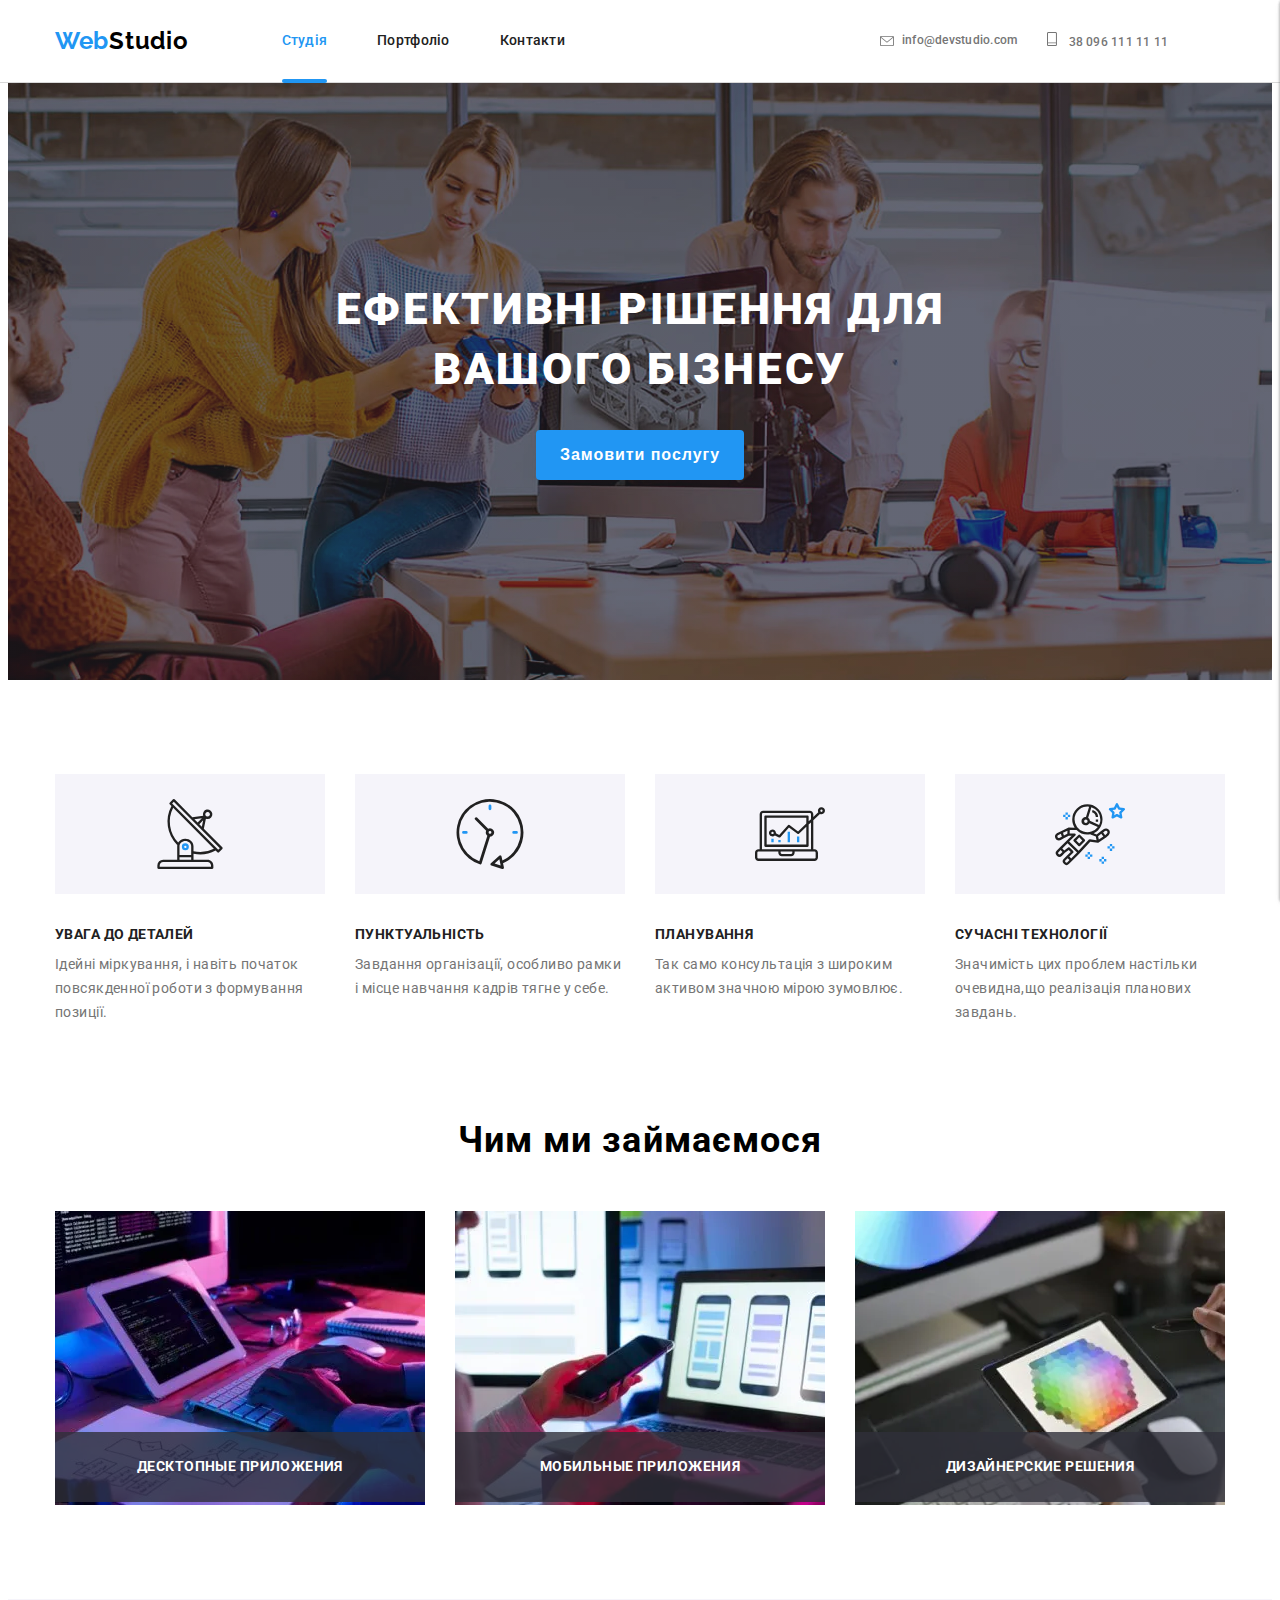
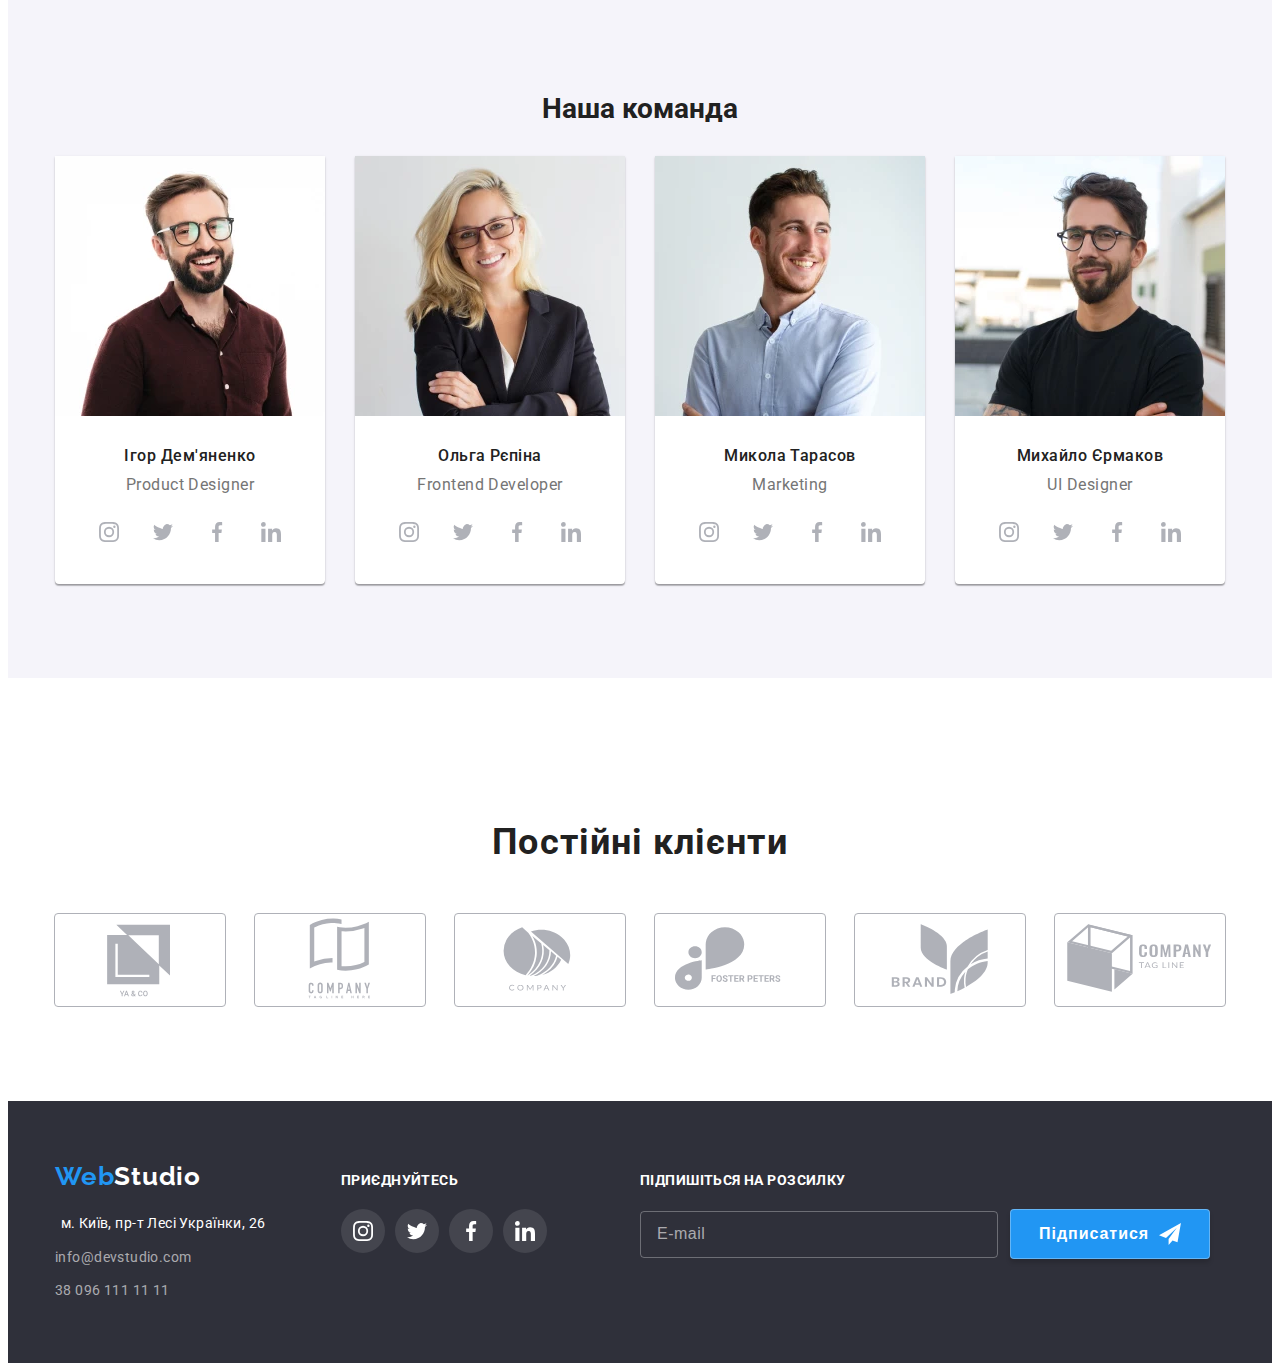
==== commit 7e459a08: "Виправлено" ====
--- a/index.html
+++ b/index.html
@@ -33,38 +33,41 @@
         <a class=" header__logo--top header__logo link" href="#" lang="en">Web<span
             class="header__logo--stud">Studio</span>
         </a>
-        <nav class="nav">
-          <ul class="nav__list list">
-            <li class="nav__item">
-              <a class="nav__link nav__link--active link" href="./index.html">Студія</a>
+        <div class="header__top">
+          <nav class="nav">
+            <ul class="nav__list list">
+              <li class="nav__item">
+                <a class="nav__link nav__link--active link" href="./index.html">Студія</a>
+              </li>
+              <li class="nav__item">
+                <a class="nav__link link" href="./portfolio.html">Портфоліо</a>
+              </li>
+
+              <li class="nav__item">
+                <a class="nav__link link" href="./index.html">Контакти</a>
+              </li>
+            </ul>
+          </nav>
+          <div class="header__contact list">
+            <a class="header__maill link" href="mailto:info@devstudio.com">
+              <svg width="14" height="10" class="header__maill--icon">
+                <use href="./images/icons.svg#hdr1"></use>
+              </svg>info@devstudio.com</a>
             </li>
-            <li class="nav__item">
-              <a class="nav__link link" href="./portfolio.html">Портфоліо</a>
+            <a class="header__phone link" href="tel:380961111111"><svg width="10" height="14"
+                class="header__phone--icon">
+                <use href="./images/icons.svg#Vectorhdr_2"></use>
+              </svg>
+              38 096 111 11 11</a>
             </li>
-
-            <li class="nav__item">
-              <a class="nav__link link" href="./index.html">Контакти</a>
-            </li>
-          </ul>
-        </nav>
-        <div class="header__contact list">
-          <a class="header__maill link" href="mailto:info@devstudio.com">
-            <svg width="14" height="10" class="header__maill--icon">
-              <use href="./images/icons.svg#hdr1"></use>
-            </svg>info@devstudio.com</a>
-          </li>
-          <a class="header__phone link" href="tel:380961111111"><svg width="10" height="14" class="header__phone--icon">
-              <use href="./images/icons.svg#Vectorhdr_2"></use>
-            </svg>
-            38 096 111 11 11</a>
-          </li>
+          </div>
         </div>
-        <button class="menu-btn" type="button" data-menu-open>
-          <svg class="menu-close-icon" width="40" height="40">
-            <use href="./images/icons.svg#menu_40pxmenu_1"></use>
-          </svg>
-        </button>
-      </div>
+      </div>
+      <button class="menu-btn" type="button" data-menu-open>
+        <svg class="menu-close-icon" width="40" height="40">
+          <use href="./images/icons.svg#menu_40pxmenu_1"></use>
+        </svg>
+      </button>
     </div>
   </header>
   <!-- Main section -->
@@ -395,42 +398,42 @@
       <ul class="partners__list list">
         <li class="partners__item">
           <a class="link partners__item--logo" href="" target="_blank" rel="noopener noreferrer" aria-label="Компания">
-            <svg width="106" height="60" class="logo-icon partners-icon">
+            <svg class="logo-icon partners-icon">
               <use href="./images/icons.svg#Logo-1"></use>
             </svg>
           </a>
         </li>
         <li class="partners__item">
           <a class="link partners__item--logo" href="" target="_blank" rel="noopener noreferrer" aria-label="Компания">
-            <svg width="106" height="60" class="partners-icon">
+            <svg class="partners-icon">
               <use href="./images/icons.svg#Logo-2"></use>
             </svg>
           </a>
         </li>
         <li class="partners__item">
           <a class="link partners__item--logo" href="" target="_blank" rel="noopener noreferrer" aria-label="Компания">
-            <svg width="106" height="60" class="partners-icon">
+            <svg class="partners-icon">
               <use href="./images/icons.svg#Logo-3"></use>
             </svg>
           </a>
         </li>
         <li class="partners__item">
           <a class="link partners__item--logo" href="" target="_blank" rel="noopener noreferrer" aria-label="Компания">
-            <svg width="106" height="60" class="partners-icon">
+            <svg class="partners-icon">
               <use href="./images/icons.svg#Logo-4"></use>
             </svg>
           </a>
         </li>
         <li class="partners__item">
           <a class="link partners__item--logo" href="" target="_blank" rel="noopener noreferrer" aria-label="Компания">
-            <svg width="106" height="60" class="partners-icon">
+            <svg class="partners-icon">
               <use href="./images/icons.svg#Logo-5"></use>
             </svg>
           </a>
         </li>
         <li class="partners__item">
           <a class="link partners__item--logo" href="" target="_blank" rel="noopener noreferrer" aria-label="Компания">
-            <svg width="106" height="60" class="partners-icon">
+            <svg class="partners-icon">
               <use href="./images/icons.svg#Logo-6"></use>
             </svg>
           </a>
--- a/css/main.min.css
+++ b/css/main.min.css
@@ -1 +1 @@
-:root{--main-font: "Roboto", sans-serif;--font-secondary: "Raleway", sans-serif;--accent: #2196f3;--bground: #e5e5e5;--linear-grd: (47, 48, 58, 0.4);--sosial-icon: #afb1b8;--secondary-bg: #f5f4fa;--lidht-bg-ol: #d9d9d9;--main-bg-ol: #2f303a;--hero-bg: rgba(196, 196, 196, 1);--main-tex-ol: black;--main-text: #212121;--secondary-text: #757575;--light-text: #ffffff;--footer-contacts: rgba(255, 255, 255, 0.6);--indent: 30px;--feature-cont: 4;--items: 3;--feature: 2;--company: 6;--cet: 1;--anim-fast: 250ms cubic-bezier(0.4, 0, 0.2, 1);--overlay: rgba(33, 150, 243, 0.9)}.visually-hidden{position:absolute;white-space:nowrap;width:1px;height:1px;overflow:hidden;border:0;padding:0;clip:rect(0 0 0 0);-webkit-clip-path:inset(50%);clip-path:inset(50%);margin:-1px}body{font-family:var(--main-font);color:var(--main-tex-ol)}.no-scroll{overflow:hidden}*,*::before,*::after{-webkit-box-sizing:border-box;box-sizing:border-box}.link{text-decoration:none}.list,.adress-contakt{list-style:none;padding:0;margin:0}h1,h2,h3,h4,h5,h6,p{margin:0}.no-scroll{overflow:hidden}img{display:block;max-width:100%;height:auto;-o-object-fit:cover;object-fit:cover;-o-object-position:center;object-position:center}.card-set{display:-webkit-box;display:-ms-flexbox;display:flex;-ms-flex-wrap:wrap;flex-wrap:wrap;-webkit-box-pack:center;-ms-flex-pack:center;justify-content:center;gap:var(--indent);padding-top:40px}.card-set__border{background-color:var(--light-text);border-top:none;border-right:1px solid var(--bground);border-bottom:1px solid var(--bground);border-left:1px solid var(--bground);padding-top:20px;padding-bottom:20px;padding-left:24px;padding-right:24px;cursor:pointer}.card-set__name{font-style:normal;font-weight:700;font-size:18px;line-height:2;margin-bottom:5px;letter-spacing:.06em;color:var(--main-text)}.card-set__project{position:relative;overflow:hidden;-webkit-transition:-webkit-box-shadow var(--anim-fast);transition:-webkit-box-shadow var(--anim-fast);transition:box-shadow var(--anim-fast);transition:box-shadow var(--anim-fast), -webkit-box-shadow var(--anim-fast)}.card-set__overlay{position:absolute;top:0;left:0;-webkit-transform:translateY(100%);transform:translateY(100%);display:-webkit-box;display:-ms-flexbox;display:flex;-webkit-box-align:center;-ms-flex-align:center;align-items:center;-webkit-box-pack:center;-ms-flex-pack:center;justify-content:center;width:100%;height:100%;padding:63px 24px;background-color:var(--overlay);-webkit-backdrop-filter:blur(3px);backdrop-filter:blur(3px);-webkit-transition:-webkit-transform var(--anim-fast);transition:-webkit-transform var(--anim-fast);transition:transform var(--anim-fast);transition:transform var(--anim-fast), -webkit-transform var(--anim-fast)}.card-set__link:hover .card-set__overlay{-webkit-transform:translateY(0);transform:translateY(0);outline:0}.card-set__overlay-text{width:100%;height:168px;left:239px;top:325px;font-style:normal;font-weight:400;font-size:18px;line-height:1.44;letter-spacing:.03em;color:var(--light-text)}.card-set__image{display:block;margin-bottom:0;width:100%}.card-set__link{-webkit-transition:box-shadov var(--anim-fast);transition:box-shadov var(--anim-fast)}.card-set__link:hover,.card-set__link:focus{-webkit-box-shadow:0px 1px 1px rgba(0,0,0,.12),0px 4px 4px rgba(0,0,0,.06),1px 4px 6px rgba(0,0,0,.16);box-shadow:0px 1px 1px rgba(0,0,0,.12),0px 4px 4px rgba(0,0,0,.06),1px 4px 6px rgba(0,0,0,.16);outline:0}.card-set__image{cursor:pointer}.card-set__text{font-style:normal;font-weight:400;font-size:16px;line-height:1.9;letter-spacing:.03em;color:var(--secondary-text)}.card-set__link{-ms-flex-preferred-size:calc((100% - var(--indent)*(var(--cet) - 1))/var(--cet));flex-basis:calc((100% - var(--indent)*(var(--cet) - 1))/var(--cet))}@media screen and (min-width: 768px){.card-set{-webkit-box-pack:justify;-ms-flex-pack:justify;justify-content:space-between;padding-top:30px}}@media screen and (min-width: 1200px){.card-set{-webkit-box-pack:justify;-ms-flex-pack:justify;justify-content:space-between;padding-top:50px}}@media screen and (min-width: 768px){.card-set__link{-ms-flex-preferred-size:calc((100% - var(--indent)*(var(--feature) - 1))/var(--feature));flex-basis:calc((100% - var(--indent)*(var(--feature) - 1))/var(--feature))}}@media screen and (min-width: 1200px){.card-set__link{-ms-flex-preferred-size:calc((100% - var(--indent)*(var(--items) - 1))/var(--items));flex-basis:calc((100% - var(--indent)*(var(--items) - 1))/var(--items))}}.container{padding-left:15px;padding-right:15px;margin-left:auto;margin-right:auto}@media screen and (min-width: 480px){.container{width:480px}}@media screen and (min-width: 768px){.container{width:768px}}@media screen and (min-width: 1200px){.container{width:1200px}}.button{font-style:normal;font-weight:500;font-size:16px;line-height:1.6;padding-top:6px;padding-right:22px;padding-bottom:6px;padding-left:22px;text-align:center;letter-spacing:.03em;color:var(--main-text);border-radius:4px;border:0;cursor:pointer;-webkit-transition:color var(--anim-fast),background-color var(--anim-fast),-webkit-box-shadow var(--anim-fast);transition:color var(--anim-fast),background-color var(--anim-fast),-webkit-box-shadow var(--anim-fast);transition:color var(--anim-fast),background-color var(--anim-fast),box-shadow var(--anim-fast);transition:color var(--anim-fast),background-color var(--anim-fast),box-shadow var(--anim-fast),-webkit-box-shadow var(--anim-fast)}.button:hover,.button:focus{background-color:var(--accent);color:var(--light-text);-webkit-box-shadow:0px 3px 1px rgba(0,0,0,.1),0px 1px 2px rgba(0,0,0,.08),0px 2px 2px rgba(0,0,0,.12);box-shadow:0px 3px 1px rgba(0,0,0,.1),0px 1px 2px rgba(0,0,0,.08),0px 2px 2px rgba(0,0,0,.12);outline:0}.backdrop{position:fixed;top:0;left:0;display:-webkit-box;display:-ms-flexbox;display:flex;-webkit-box-align:center;-ms-flex-align:center;align-items:center;-webkit-box-pack:center;-ms-flex-pack:center;justify-content:center;z-index:1000;width:100%;height:100%;background-color:rgba(0,0,0,.2);opacity:1;visibility:visible;pointer-events:initial;-webkit-transition:opacity var(--anim-fast),visibility var(--anim-fast);transition:opacity var(--anim-fast),visibility var(--anim-fast)}.backdrop.is-hidden .modal{opacity:0;-webkit-transform:translate(-50%, -50%) scale(0.3) rotate(0.5turn);transform:translate(-50%, -50%) scale(0.3) rotate(0.5turn)}.backdrop.is-hidden{opacity:0;visibility:hidden;pointer-events:none}.modal{display:block;position:absolute;max-width:450px;max-height:609px;top:221px;padding:40px;background:var(--light-text);-webkit-box-shadow:0px 1px 3px rgba(0,0,0,.12),0px 1px 1px rgba(0,0,0,.14),0px 2px 1px rgba(0,0,0,.2);box-shadow:0px 1px 3px rgba(0,0,0,.12),0px 1px 1px rgba(0,0,0,.14),0px 2px 1px rgba(0,0,0,.2);border-radius:4px;top:50%;left:50%;-webkit-transform:translate(-50%, -50%) scale(1) rotate(0);transform:translate(-50%, -50%) scale(1) rotate(0);opacity:1;-webkit-transition:opacity var(--anim-fast),-webkit-transform var(--anim-fast);transition:opacity var(--anim-fast),-webkit-transform var(--anim-fast);transition:transform var(--anim-fast),opacity var(--anim-fast);transition:transform var(--anim-fast),opacity var(--anim-fast),-webkit-transform var(--anim-fast)}@media screen and (min-width: 1200px){.modal{max-width:528px;min-height:581px}}.modal__btn{position:absolute;top:8px;right:8px;display:-webkit-box;display:-ms-flexbox;display:flex;-webkit-box-align:center;-ms-flex-align:center;align-items:center;-webkit-box-pack:center;-ms-flex-pack:center;justify-content:center;width:30px;height:30px;padding:0;border-radius:50%;background:var(--light-text);border:1px solid rgba(0,0,0,.1);background-color:rgba(0,0,0,0);cursor:pointer;opacity:1;visibility:visible;pointer-events:initial;-webkit-transition:opcity 250ms ease-out,visibility 250ms ease-out;transition:opcity 250ms ease-out,visibility 250ms ease-out}.modal__btn-icon{-webkit-transition:color var(--anim-fast);transition:color var(--anim-fast)}.modal__btn-icon:hover,.modal__btn-icon:focus{fill:var(--accent)}.modal__btn-icon:active{fill:var(--accent)}.form{display:-webkit-box;display:-ms-flexbox;display:flex;-webkit-box-orient:vertical;-webkit-box-direction:normal;-ms-flex-direction:column;flex-direction:column;-webkit-box-pack:center;-ms-flex-pack:center;justify-content:center}.form__title{display:inline-block;width:370px;font-style:normal;font-weight:700;font-size:20px;line-height:1.5;text-align:center;letter-spacing:.03em;color:var(--main-text);margin-bottom:12px}@media screen and (min-width: 1200px){.form__title{width:448px}}.form__group{position:relative;width:100%;margin-bottom:10px}.form__label{display:inline-block;margin-bottom:4px;font-style:normal;font-weight:400;font-size:12px;line-height:1.16;letter-spacing:.01em;color:var(--secondary-text)}.form__icon{display:inline-block;position:absolute;top:50%;left:18px;border:0;cursor:pointer;-webkit-transition:fill var(--anim-fast);transition:fill var(--anim-fast)}.form__input{display:inline-block;width:100%;padding-top:11px;padding-bottom:11px;padding-left:42px;fill:var(--main-text);border:1px solid rgba(33,33,33,.2);border-radius:4px;-webkit-transition:border-color var(--anim-fast);transition:border-color var(--anim-fast);cursor:pointer}.form__icon:active{fill:var(--accent)}.form__modal-comment:hover,.form__modal-comment:focus,.form__input:hover,.form__input:focus{border:1px solid var(--accent);outline:0;border-radius:4px}.form__input:hover+.form__icon{fill:var(--accent)}.form__input:focus+.form__icon{fill:var(--accent)}.form__comment{display:-webkit-box;display:-ms-flexbox;display:flex;-webkit-box-orient:vertical;-webkit-box-direction:normal;-ms-flex-direction:column;flex-direction:column;margin-bottom:20px}.form__label-comment{display:inline-block;font-style:normal;font-weight:400;font-size:12px;line-height:1.16;letter-spacing:.01em;margin-bottom:4px;color:var(--secondary-text)}.form__modal-comment{width:100%;padding:12px 16px;resize:none;border:1px solid rgba(33,33,33,.2);border-radius:4px;-webkit-transition:border-color var(--anim-fast);transition:border-color var(--anim-fast)}.form__comment-text::-webkit-input-placeholder{font-style:normal;font-weight:400;font-size:12px;line-height:1.16;letter-spacing:.01em;color:rgba(117,117,117,.5)}.form__comment-text::-moz-placeholder{font-style:normal;font-weight:400;font-size:12px;line-height:1.16;letter-spacing:.01em;color:rgba(117,117,117,.5)}.form__comment-text:-ms-input-placeholder{font-style:normal;font-weight:400;font-size:12px;line-height:1.16;letter-spacing:.01em;color:rgba(117,117,117,.5)}.form__comment-text::-ms-input-placeholder{font-style:normal;font-weight:400;font-size:12px;line-height:1.16;letter-spacing:.01em;color:rgba(117,117,117,.5)}.form__comment-text::placeholder{font-style:normal;font-weight:400;font-size:12px;line-height:1.16;letter-spacing:.01em;color:rgba(117,117,117,.5)}.form__btn--forum{display:-webkit-inline-box;display:-ms-inline-flexbox;display:inline-flex;width:200px;margin-right:auto;margin-left:auto;padding-top:10px;padding-right:52px;padding-bottom:10px;padding-left:52px;border:0;background:var(--accent);-webkit-box-shadow:0px 4px 4px rgba(0,0,0,.15);box-shadow:0px 4px 4px rgba(0,0,0,.15);border-radius:4px;cursor:pointer;-webkit-transition:background-color var(--anim-fast);transition:background-color var(--anim-fast)}.form__btn--text{font-style:normal;font-weight:700;font-size:16px;line-height:1.87;letter-spacing:.06em;color:var(--light-text)}.form__btn--text:hover,.form__btn--text:focus{color:var(--lidht-bg-ol)}.form__btn--forum:hover,.form__btn--forum:focus{-webkit-box-shadow:0px 4px 4px rgba(0,0,0,.15);box-shadow:0px 4px 4px rgba(0,0,0,.15)}.form__form-agreement{display:-webkit-box;display:-ms-flexbox;display:flex;-webkit-box-align:center;-ms-flex-align:center;align-items:center;-webkit-box-pack:center;-ms-flex-pack:center;justify-content:center;gap:8px;margin-bottom:30px}.form__icon-registraat{display:inline-block;top:50%;left:18px;border:0;cursor:pointer;-webkit-transition:fill var(--anim-fast);transition:fill var(--anim-fast)}.form__checkbox:checked+.form__icon-registrat .form__icon-uncheck{opacity:0;-webkit-transition:opacity var(--anim-fast);transition:opacity var(--anim-fast)}.form__icon-check{opacity:0;fill:var(--main-text);-webkit-transition:opacity var(--anim-fast);transition:opacity var(--anim-fast)}.form__checkbox:checked+.form__icon-registrat .form__icon-check{opacity:1}.form__form-agreement--text{font-style:normal;font-weight:400;font-size:12px;line-height:1.16;letter-spacing:.03em;-webkit-user-select:none;-moz-user-select:none;-ms-user-select:none;user-select:none;text-underline-position:under;color:var(--secondary-text)}@media screen and (min-width: 1200px){.form__form-agreement--text{font-size:14px;line-height:1.71}}.form__form-agreement-link{color:var(--accent)}.subscription{display:-webkit-box;display:-ms-flexbox;display:flex;-webkit-box-orient:vertical;-webkit-box-direction:normal;-ms-flex-direction:column;flex-direction:column;width:100%}.subscription .subscription__text{display:block;text-align:center;margin-bottom:20px;font-style:normal;font-weight:700;font-size:14px;line-height:1.14;letter-spacing:.03em;text-transform:uppercase;color:var(--light-text)}@media screen and (min-width: 1200px){.subscription .subscription__text{text-align:left}}.subscription .subscription__footer{display:-webkit-box;display:-ms-flexbox;display:flex;-webkit-box-orient:vertical;-webkit-box-direction:normal;-ms-flex-direction:column;flex-direction:column;-webkit-box-align:center;-ms-flex-align:center;align-items:center}@media screen and (min-width: 1200px){.subscription .subscription__footer{-webkit-box-orient:horizontal;-webkit-box-direction:normal;-ms-flex-direction:row;flex-direction:row;-webkit-box-align:baseline;-ms-flex-align:baseline;align-items:baseline;gap:12px}}.subscription .subscription__maill{width:450px}@media screen and (min-width: 1200px){.subscription .subscription__maill{width:358px}}.subscription .subscription__input{display:block;width:100%;max-height:50px;padding-top:15px;padding-left:16px;padding-bottom:15px;margin-bottom:20px;background-color:rgba(0,0,0,0);border-radius:4px;cursor:pointer;border:1px solid rgba(255,255,255,.3);-webkit-transition:border var(--anim-fast);transition:border var(--anim-fast)}@media screen and (min-width: 1200px){.subscription .subscription__input{margin-bottom:0}}.subscription .subscription__input-text::-webkit-input-placeholder{font-style:normal;font-weight:400;font-size:16px;line-height:1.25;letter-spacing:.03em;color:rgba(255,255,255,.6)}.subscription .subscription__input-text::-moz-placeholder{font-style:normal;font-weight:400;font-size:16px;line-height:1.25;letter-spacing:.03em;color:rgba(255,255,255,.6)}.subscription .subscription__input-text:-ms-input-placeholder{font-style:normal;font-weight:400;font-size:16px;line-height:1.25;letter-spacing:.03em;color:rgba(255,255,255,.6)}.subscription .subscription__input-text::-ms-input-placeholder{font-style:normal;font-weight:400;font-size:16px;line-height:1.25;letter-spacing:.03em;color:rgba(255,255,255,.6)}.subscription .subscription__input-text::placeholder{font-style:normal;font-weight:400;font-size:16px;line-height:1.25;letter-spacing:.03em;color:rgba(255,255,255,.6)}.subscription .subscription__btn-forum{width:200px;height:50px;padding-top:10px;padding-bottom:10px;padding-left:28px;padding-right:28px;border:1px solid rgba(255,255,255,.3);background:var(--accent);-webkit-box-shadow:0px 4px 4px rgba(0,0,0,.15);box-shadow:0px 4px 4px rgba(0,0,0,.15);border-radius:4px;cursor:pointer;-webkit-transition:color var(--anim-fast) box-shadow var(--anim-fast);transition:color var(--anim-fast) box-shadow var(--anim-fast)}.subscription .subscription__btn-text{font-style:normal;font-weight:700;font-size:16px;line-height:1.87px;display:-webkit-box;display:-ms-flexbox;display:flex;-webkit-box-align:center;-ms-flex-align:center;align-items:center;text-align:center;letter-spacing:.06em;color:var(--light-text)}.subscription .subscription__icon{fill:var(--light-text);margin-left:10px;display:-webkit-box;display:-ms-flexbox;display:flex;-webkit-box-align:center;-ms-flex-align:center;align-items:center;text-align:center;letter-spacing:.06em;color:var(--light-text)}.subscription .subscription__input:hover,.subscription .subscription__input:focus{outline:0;color:var(--lidht-bg-ol);-webkit-box-shadow:0px 4px 4px rgba(0,0,0,.15);box-shadow:0px 4px 4px rgba(0,0,0,.15)}.subscription .subscription__btn-forum:hover,.subscription .subscription__btn-forum:focus{outline:0;color:var(--lidht-bg-ol);-webkit-box-shadow:0px 4px 4px rgba(0,0,0,.15);box-shadow:0px 4px 4px rgba(0,0,0,.15)}.subscription .subscription__btn-forum:hover .subscription__icon{fill:var(--lidht-bg-ol)}.subscription .subscription__icon:focus .subscription__icon{fill:var(--lidht-bg-ol)}.menu-btn{position:absolute;display:block;top:10px;right:15px;width:40px;height:40px;border:none;cursor:pointer;background:rgba(0,0,0,0)}.menu-btn:active{fill:var(--accent);outline:0}@media screen and (min-width: 768px){.menu-btn{display:none}}.menu-overlay{position:fixed;width:100%;height:100%;top:0;right:0;z-index:120;background-color:var(--light-text);-webkit-box-shadow:0px 4px 8px rgba(0,0,0,.04),0px 2px 4px rgba(0,0,0,.08),0px 1px 3px rgba(0,0,0,.16);box-shadow:0px 4px 8px rgba(0,0,0,.04),0px 2px 4px rgba(0,0,0,.08),0px 1px 3px rgba(0,0,0,.16);-webkit-transform:translateX(0);transform:translateX(0)}.menu-overlay.is-open{-webkit-transform:translateX(100%);transform:translateX(100%)}.menu-container{display:-webkit-box;display:-ms-flexbox;display:flex;-webkit-box-orient:vertical;-webkit-box-direction:normal;-ms-flex-direction:column;flex-direction:column;width:100%;height:100%;padding-top:48px;padding-bottom:48px;padding-left:40px;background-color:var(--light-text);-webkit-box-shadow:0px 4px 8px rgba(0,0,0,.04),0px 2px 4px rgba(0,0,0,.08),0px 1px 3px rgba(0,0,0,.16);box-shadow:0px 4px 8px rgba(0,0,0,.04),0px 2px 4px rgba(0,0,0,.08),0px 1px 3px rgba(0,0,0,.16);-webkit-transition:-webkit-transform var(--anim-fast);transition:-webkit-transform var(--anim-fast);transition:transform var(--anim-fast);transition:transform var(--anim-fast), -webkit-transform var(--anim-fast)}.mobile-nav__list{display:-webkit-box;display:-ms-flexbox;display:flex;-webkit-box-orient:vertical;-webkit-box-direction:normal;-ms-flex-direction:column;flex-direction:column;gap:32px}.mobile-nav__list:nth-child(3n-1){margin-bottom:auto}.mobile-contacts{display:-webkit-box;display:-ms-flexbox;display:flex;-webkit-box-orient:vertical;-webkit-box-direction:normal;-ms-flex-direction:column;flex-direction:column}.mobile-link{font-style:normal;font-weight:500;font-size:40px;line-height:1.17;letter-spacing:.02em;color:var(--main-text)}.mobile-link--active{color:var(--accent)}.mobile-socials{display:-webkit-box;display:-ms-flexbox;display:flex;-ms-flex-wrap:wrap;flex-wrap:wrap;gap:10px}.mobile-socials__item:not(:last-child){display:-webkit-box;display:-ms-flexbox;display:flex;-ms-flex-wrap:wrap;flex-wrap:wrap;padding-right:10px;border-right:1px solid rgba(33,33,33,.2)}.mobile-socials__link{font-style:normal;font-weight:500;font-size:18px;line-height:1.22;letter-spacing:.02em;color:var(--accent)}.mobile-contacts__phone{display:inline-block;margin-bottom:32px;font-style:normal;font-weight:500;font-size:34px;line-height:1.17;letter-spacing:.02em;color:var(--accent)}.mobile-contacts__maill{display:inline-block;margin-bottom:64px;font-style:normal;font-weight:500;font-size:24px;line-height:1.17;letter-spacing:.02em;color:var(--secondary-text)}.header{position:fixed;display:-webkit-box;display:-ms-flexbox;display:flex;-webkit-box-pack:start;-ms-flex-pack:start;justify-content:start;top:0;left:0;z-index:3;width:100%;min-height:60px;background-color:var(--light-text);border-bottom:1px solid var(--lidht-bg-ol)}.header .header__logo{display:inline-block;font-family:var(--font-secondary);font-style:normal;font-weight:700;font-size:24px;line-height:1.19;letter-spacing:.03em;outline:0;color:var(--accent)}.header .header__logo .header__logo--stud{color:var(--main-tex-ol)}@media screen and (min-width: 768px){.header .header__logo{margin-right:88px}}@media screen and (min-width: 1200px){.header .header__logo{margin-right:93px}}.header .header__container{display:-webkit-box;display:-ms-flexbox;display:flex;-webkit-box-align:center;-ms-flex-align:center;align-items:center;-webkit-box-pack:start;-ms-flex-pack:start;justify-content:start;padding-left:15px;padding-right:15px;z-index:99}.header .header__container .header__nav{display:-webkit-box;display:-ms-flexbox;display:flex;-webkit-box-align:center;-ms-flex-align:center;align-items:center}.header .header__container .header__top{display:-webkit-box;display:-ms-flexbox;display:flex;-webkit-box-align:center;-ms-flex-align:center;align-items:center}@media screen and (min-width: 768px){.header .header__container .header{position:static}}@media screen and (max-width: 767px){.header .header__container .header__top{display:none}}.header .header__container .header__contact{display:-webkit-box;display:-ms-flexbox;display:flex}@media screen and (max-width: 767px){.header .header__container .header__contact{display:none}}@media screen and (min-width: 1200px){.header .header__container .header__contact{display:-webkit-box;display:-ms-flexbox;display:flex;-webkit-box-orient:horizontal;-webkit-box-direction:normal;-ms-flex-direction:row;flex-direction:row;-webkit-box-align:center;-ms-flex-align:center;align-items:center;gap:30px;padding-top:32px;padding-bottom:32px;margin-left:315px}}.header .header__container .header__maill{display:-webkit-box;display:-ms-flexbox;display:flex;-webkit-box-align:center;-ms-flex-align:center;align-items:center}.header .header__container .header__maill:hover,.header .header__container .header__phone:focus,.header .header__container .header__maill:focus,.header .header__container .header__phone:hover{color:var(--accent);outline:0}.header .header__maill,.header .header__phone{font-style:normal;font-weight:500;font-size:12px;line-height:1.16;letter-spacing:.02em;color:var(--secondary-text);-webkit-transition:color var(--anim-fast);transition:color var(--anim-fast)}@media screen and (mix-width: 1200px){.header .header__maill,.header .header__phone{font-size:14px}}.header .header__phone--icon,.header .header__maill--icon{margin-right:8px;fill:currentColor}@media screen and (min-width: 768px){.header__contact{-webkit-box-orient:vertical;-webkit-box-direction:normal;-ms-flex-direction:column;flex-direction:column;gap:10px;padding-top:21px;padding-bottom:21px;margin-left:96px}}@media screen and (min-width: 768px){.header__logo{margin-right:88px;line-height:1.16}}.nav{font-style:normal;font-weight:500;font-size:14px;line-height:1.14;letter-spacing:.02em}.nav__list{display:-webkit-box;display:-ms-flexbox;display:flex;-webkit-box-align:center;-ms-flex-align:center;align-items:center;gap:50px}.nav__item{position:relative;padding-top:32px;padding-bottom:32px}.nav__link{padding-top:32px;padding-bottom:32px;-webkit-transition:color var(--anim-fast);transition:color var(--anim-fast);color:var(--main-text)}.nav__link:hover,.nav__link:focus{color:var(--accent);outline:0}.nav__link:active{color:var(--accent)}.nav__link--active[href="./index.html"]{color:var(--accent)}.nav__link--active[href="./portfolio.html"]{color:var(--accent)}.nav__link--active::after{content:"";position:absolute;bottom:-2px;left:0;display:block;width:100%;height:4px;border-radius:2px;background-color:var(--accent)}@media screen and (max-width: 767px){.nav{display:none}}.hero-image{width:100%;height:600px;background-image:-webkit-gradient(linear, left top, left bottom, from(rgba(47, 48, 58, 0.4)), to(rgba(47, 48, 58, 0.4))),url(../images/hero/img-hdr_2.webp),url(../images/hero/Img-hdr_2@2x.webp),url(../images/hero/img-hd_1@2x.jpg),url(../images/hero/Img-hdr_2@2x.jpg);background-image:linear-gradient(to bottom, rgba(47, 48, 58, 0.4), rgba(47, 48, 58, 0.4)),url(../images/hero/img-hdr_2.webp),url(../images/hero/Img-hdr_2@2x.webp),url(../images/hero/img-hd_1@2x.jpg),url(../images/hero/Img-hdr_2@2x.jpg);background-color:var(--hero-bg);background-size:cover;background-position:center;background-repeat:no-repeat}@media screen and (max-width: 1199px){.hero-image{width:100%;height:400px;background-image:-webkit-gradient(linear, left top, left bottom, from(rgba(47, 48, 58, 0.4)), to(rgba(47, 48, 58, 0.4))),url(../images/hero/img_tb-3.webp),url(../images/hero/tb3@2x.webp),url(../images/hero/img_tb-1/.jpg),url(../images/hero/img_tb-1@2.jpg);background-image:linear-gradient(to bottom, rgba(47, 48, 58, 0.4), rgba(47, 48, 58, 0.4)),url(../images/hero/img_tb-3.webp),url(../images/hero/tb3@2x.webp),url(../images/hero/img_tb-1/.jpg),url(../images/hero/img_tb-1@2.jpg)}}@media screen and (max-width: 767px){.hero-image{width:100%;min-height:400px;background-image:-webkit-gradient(linear, left top, left bottom, from(rgba(47, 48, 58, 0.4)), to(rgba(47, 48, 58, 0.4))),url(../images/hero/img-hd_1.webp),url(../images/hero/img-hd_1@2x.webp),url(../../images/hero/img-hd_1.jpg),url(../../images/hero/img-hd_1@2x.jpg);background-image:linear-gradient(to bottom, rgba(47, 48, 58, 0.4), rgba(47, 48, 58, 0.4)),url(../images/hero/img-hd_1.webp),url(../images/hero/img-hd_1@2x.webp),url(../../images/hero/img-hd_1.jpg),url(../../images/hero/img-hd_1@2x.jpg)}}.hero-text{display:-webkit-box;display:-ms-flexbox;display:flex;-webkit-box-orient:vertical;-webkit-box-direction:normal;-ms-flex-direction:column;flex-direction:column;-webkit-box-pack:center;-ms-flex-pack:center;justify-content:center;-webkit-box-align:center;-ms-flex-align:center;align-items:center;max-width:360px;padding-top:118px;padding-bottom:118px;margin-top:60px;margin-left:auto;margin-right:auto}@media screen and (min-width: 768px){.hero-text{margin-top:80px}}@media screen and (min-width: 1200px){.hero-text{display:-webkit-box;display:-ms-flexbox;display:flex;-webkit-box-orient:vertical;-webkit-box-direction:normal;-ms-flex-direction:column;flex-direction:column;-webkit-box-align:center;-ms-flex-align:center;align-items:center;margin-top:80px;padding-top:200px;padding-bottom:200px;max-width:696px}}.hero-image__title{display:inline;font-style:normal;font-weight:900;font-size:26px;line-height:1.61;text-align:center;letter-spacing:.06em;text-transform:uppercase;color:var(--light-text);margin-bottom:30px}@media screen and (min-width: 1200px){.hero-image__title{font-size:44px;line-height:1.36}}.hero-image__btn{padding:10px 24px;border-radius:4px;margin-left:auto;margin-right:auto;background:var(--accent);-webkit-transition:color var(--anim-fast),-webkit-box-shadow var(--anim-fast);transition:color var(--anim-fast),-webkit-box-shadow var(--anim-fast);transition:color var(--anim-fast),box-shadow var(--anim-fast);transition:color var(--anim-fast),box-shadow var(--anim-fast),-webkit-box-shadow var(--anim-fast);cursor:pointer;outline:0;border:0}.hero-image__btn--text{font-style:normal;font-weight:700;font-size:16px;line-height:1.87;display:-webkit-box;display:-ms-flexbox;display:flex;-webkit-box-align:center;-ms-flex-align:center;align-items:center;text-align:center;letter-spacing:.06em;color:var(--light-text);cursor:pointer}.hero-image__btn:active,.hero-image__btn:hover,.hero-image__btn:focus{color:var(--lidht-bg-ol);-webkit-box-shadow:0px 4px 4px rgba(0,0,0,.15);box-shadow:0px 4px 4px rgba(0,0,0,.15)}.content{padding-top:60px;padding-bottom:60px}@media screen and (min-width: 1200px){.content{padding-top:94px;padding-bottom:94px}}.feature{display:-webkit-box;display:-ms-flexbox;display:flex;-ms-flex-wrap:wrap;flex-wrap:wrap;-webkit-box-pack:center;-ms-flex-pack:center;justify-content:center;gap:var(--indent)}.feature__section{max-width:450px}@media screen and (max-width: 767px){.feature__section{max-width:354px}}@media screen and (min-width: 1200px){.feature__section{max-width:270px;width:calc((100% - var(--indent)*(var(--feature-cont) - 1))/var(--feature-cont))}}@media screen and (min-width: 768px){.feature__section{width:calc((100% - var(--indent)*(var(--feature) - 1))/var(--feature))}}.feature__feature-pic{display:-webkit-box;display:-ms-flexbox;display:flex;-webkit-box-align:center;-ms-flex-align:center;align-items:center;-webkit-box-pack:center;-ms-flex-pack:center;justify-content:center;margin-bottom:30px;background-color:var(--secondary-bg);padding-top:25px;padding-bottom:25px}.feature__icon{fill:var(--main-text)}@media screen and (min-width: 1200px){.feature_icon{padding-top:30px;padding-bottom:30px}}.feature__title{margin-bottom:10px;font-style:normal;font-weight:700;font-size:14px;line-height:1.14;text-align:center;letter-spacing:.03em;text-transform:uppercase;color:var(--main-text)}@media screen and (min-width: 768px){.feature__title{display:inline-block}}.feature__text{font-style:normal;font-weight:400;font-size:14px;line-height:1.71;letter-spacing:.03em;color:var(--secondary-text)}@media screen and (min-width: 1200px){.feature{-ms-flex-wrap:nowrap;flex-wrap:nowrap}}.team{padding-top:60px;padding-bottom:60px;background-color:var(--secondary-bg)}@media screen and (min-width: 1200px){.team{padding-top:94px;padding-bottom:94px}}.team__title{margin-bottom:50px;font-style:normal;font-weight:700;font-size:36px;line-height:1.17;text-align:center;letter-spacing:.03em c;color:var(--main-text)}.team__list{display:-webkit-box;display:-ms-flexbox;display:flex;-ms-flex-wrap:wrap;flex-wrap:wrap;-webkit-box-pack:center;-ms-flex-pack:center;justify-content:center;gap:var(--indent)}@media screen and (min-width: 1200px){.team__list{-ms-flex-wrap:nowrap;flex-wrap:nowrap}}.team__item{background-color:var(--light-text);-webkit-box-shadow:0px 1px 3px rgba(0,0,0,.12),0px 1px 1px rgba(0,0,0,.14),0px 2px 1px rgba(0,0,0,.2);box-shadow:0px 1px 3px rgba(0,0,0,.12),0px 1px 1px rgba(0,0,0,.14),0px 2px 1px rgba(0,0,0,.2);border-radius:0px 0px 4px 4px}@media screen and (min-width: 768px){.team__item{width:calc((100% - var(--indent)*(var(--feature) - 1))/var(--feature))}}.team__photo{margin-bottom:30px;border-bottom:none;cursor:pointer}.team__persson{margin-bottom:10px;font-style:normal;font-weight:500;font-size:16px;line-height:1.19;letter-spacing:.03em;text-align:center;color:var(--main-text)}.team__info{margin-bottom:16px;font-style:normal;font-weight:400;font-size:16px;line-height:1.19;letter-spacing:.03em;text-align:center;color:var(--secondary-text);cursor:pointer}.team__sosial-links{display:-webkit-box;display:-ms-flexbox;display:flex;gap:10px;-webkit-box-pack:center;-ms-flex-pack:center;justify-content:center;padding-bottom:30px}.team__sosial-item{display:-webkit-box;display:-ms-flexbox;display:flex;-webkit-box-align:center;-ms-flex-align:center;align-items:center;-webkit-box-pack:center;-ms-flex-pack:center;justify-content:center;width:44px;height:44px;background-color:var(--light-text);border-radius:50%;-webkit-transition:color var(--anim-fast),fill var(--anim-fast),background-color var(--anim-fast);transition:color var(--anim-fast),fill var(--anim-fast),background-color var(--anim-fast)}.team__sosial-item:hover,.team__sosial-item:focus{background-color:var(--accent);outline:0}.team__sosial-icon{fill:var(--sosial-icon);-webkit-transition:fill var(--anim-fast);transition:fill var(--anim-fast)}.team__sosial-link:hover .team__sosial-icon{fill:var(--light-text)}.team__sosial-item:focus .team__sosial-icon{fill:var(--light-text)}.main__filters{min-width:400px;padding-top:120px;padding-bottom:60px}@media screen and (min-width: 768px){.main__filters{padding-top:140px}}@media screen and (min-width: 1200px){.main__filters{padding-top:174px;padding-bottom:94px}}.main__title{display:-webkit-box;display:-ms-flexbox;display:flex;-ms-flex-wrap:wrap;flex-wrap:wrap}.main__item{display:-webkit-box;display:-ms-flexbox;display:flex;margin-right:8px}@media screen and (max-width: 767px){.button--click3{margin-right:30px}}@media screen and (max-width: 767px){.main__item:not(:nth-last-child(-n+2)){margin-bottom:15px}}@media screen and (min-width: 768px){.main__title{-webkit-box-pack:center;-ms-flex-pack:center;justify-content:center}}.button--click{color:var(--light-text);background-color:var(--accent)}.footer{background:var(--main-bg-ol)}.footer .footer__container{display:-webkit-box;display:-ms-flexbox;display:flex;-webkit-box-orient:vertical;-webkit-box-direction:normal;-ms-flex-direction:column;flex-direction:column;padding-top:60px;padding-bottom:60px}@media screen and (min-width: 768px){.footer .footer__container{-ms-flex-wrap:wrap;flex-wrap:wrap;-webkit-box-align:baseline;-ms-flex-align:baseline;align-items:baseline;-webkit-box-orient:horizontal;-webkit-box-direction:normal;-ms-flex-direction:row;flex-direction:row;-ms-flex-pack:distribute;justify-content:space-around}}@media screen and (min-width: 1200px){.footer .footer__container{-ms-flex-wrap:nowrap;flex-wrap:nowrap;-webkit-box-align:baseline;-ms-flex-align:baseline;align-items:baseline}}.footer .footer__list{text-align:center}@media screen and (min-width: 1200px){.footer .footer__list{width:231px}}.footer .footer__address{display:-webkit-box;display:-ms-flexbox;display:flex;-webkit-box-orient:vertical;-webkit-box-direction:normal;-ms-flex-direction:column;flex-direction:column;text-align:center}.footer .footer__logo{font-family:var(--font-secondary);font-weight:700;font-size:26px;line-height:1.19;margin-bottom:20px;letter-spacing:.03em;color:var(--accent)}.footer .footer--stud{color:var(--light-text)}.footer .footer__text--adress{display:inline-block;margin-bottom:10px;font-style:normal;font-weight:400;font-size:14px;line-height:1.7;letter-spacing:.03em;color:var(--light-text)}@media screen and (min-width: 1200px){.footer .footer__logo{margin-right:70px}}.footer .footer__maill{display:inline-block;margin-bottom:8px;font-style:normal;font-weight:400;font-size:14px;line-height:1.7;letter-spacing:.03em;color:var(--footer-contacts);-webkit-transition:color var(--anim-fast);transition:color var(--anim-fast)}@media screen and (min-width: 1200px){.footer .footer__maill{margin-bottom:9px;text-align:left}}.footer .footer__phone{display:inline-block;font-style:normal;font-weight:400;font-size:14px;line-height:1.7;letter-spacing:.03em;color:var(--footer-contacts);-webkit-transition:color var(--anim-fast);transition:color var(--anim-fast);margin-bottom:60px}@media screen and (min-width: 1200px){.footer .footer__phone{margin-bottom:0;text-align:left}}.footer .footer__maill:hover,.footer .footer__phone:hover,.footer .footer__maill:focus,.footer .footer__phone:focus{color:var(--light-text);outline:0}.footer .footer__sosial{display:-webkit-box;display:-ms-flexbox;display:flex;-webkit-box-orient:vertical;-webkit-box-direction:normal;-ms-flex-direction:column;flex-direction:column;-webkit-box-pack:center;-ms-flex-pack:center;justify-content:center;-webkit-box-align:center;-ms-flex-align:center;align-items:center;margin-bottom:60px}@media screen and (min-width: 1200px){.footer .footer__sosial{margin-bottom:0;text-align:start}}.footer .footer__sosial-link{display:-webkit-box;display:-ms-flexbox;display:flex;-webkit-box-align:center;-ms-flex-align:center;align-items:center;gap:10px}.footer .footer__link{display:-webkit-box;display:-ms-flexbox;display:flex;-webkit-box-pack:center;-ms-flex-pack:center;justify-content:center}.footer .footer__item{display:-webkit-box;display:-ms-flexbox;display:flex;-webkit-box-align:center;-ms-flex-align:center;align-items:center;-webkit-box-pack:center;-ms-flex-pack:center;justify-content:center;width:44px;height:44px;background-color:rgba(255,255,255,.1);border-radius:50%;-webkit-transition:background-color var(--anim-fast);transition:background-color var(--anim-fast)}.footer .footer__icon{fill:var(--light-text);-webkit-transition:fill var(--anim-fast);transition:fill var(--anim-fast)}.footer .footer__item:hover,.footer .footer__item:focus{background-color:var(--accent);outline:0}.footer .footer__link:hover .footer__icon{fill:var(--light-text)}.footer .footer__link:focus .footer__icon{fill:var(--light-text)}.footer .footer__sosial--text{display:block;width:100%;margin-bottom:20px;font-weight:700;font-size:14px;line-height:1.14;letter-spacing:.03em;text-transform:uppercase;color:var(--light-text)}@media screen and (max-width: 767px){.footer__adress{text-align:center}}@media screen and (max-width: 767px){.footer__sosial--text{text-align:center}}@media screen and (min-width: 1200px){.footer__sosial{margin-right:93px}}@media screen and (min-width: 1200px){.footer__list{max-width:231px;margin-right:70px}}.partners{padding-top:60px;padding-bottom:60px}.partners .partners__text{display:-webkit-box;display:-ms-flexbox;display:flex;-webkit-box-pack:center;-ms-flex-pack:center;justify-content:center;margin-bottom:30px;font-style:normal;font-weight:700;font-size:36px;line-height:1.16;text-align:center;letter-spacing:.03em;color:var(--main-text)}@media screen and (min-width: 1200px){.partners .partners__text{margin-bottom:50px}}.partners__list{display:-webkit-box;display:-ms-flexbox;display:flex;-ms-flex-wrap:wrap;flex-wrap:wrap;-webkit-box-pack:center;-ms-flex-pack:center;justify-content:center;gap:var(--indent)}.partners__item{display:-webkit-box;display:-ms-flexbox;display:flex;-webkit-box-align:center;-ms-flex-align:center;align-items:center;-webkit-box-pack:center;-ms-flex-pack:center;justify-content:center;width:calc((100% - var(--indent)*(var(--feature) - 1))/var(--feature))}@media screen and (min-width: 768px){.partners__item{width:calc((100% - var(--indent)*(var(--items) - 1))/var(--items))}}@media screen and (min-width: 1200px){.partners__item{width:calc((100% - var(--indent)*(var(--company) - 1))/var(--company))}}.partners__item--logo{display:-webkit-box;display:-ms-flexbox;display:flex;-webkit-box-align:center;-ms-flex-align:center;align-items:center;-webkit-box-pack:center;-ms-flex-pack:center;justify-content:center;width:100%;padding:16px 52px;border:1px solid var(--sosial-icon);border-radius:4px}@media screen and (min-width: 768px){.partners__item--logo .partners__item--logo{padding:16px 60px}}@media screen and (min-width: 1200px){.partners__item--logo .partners__item--logo{padding:16px 32px}}.partners__item--logo{fill:var(--sosial-icon);-webkit-transition:fill var(--anim-fast),border var(--anim-fast);transition:fill var(--anim-fast),border var(--anim-fast)}.partners__item--logo:hover,.partners__item--logo:focus{border:1px solid var(--accent);fill:var(--accent);outline:0}.partners__item--logo:hover .partners__icon{fill:var(--accent)}.partners__item--logo:focus .partners__icon{fill:var(--accent)}@media screen and (min-width: 1200px){.partners{padding-top:94px;padding-bottom:94px}}.pictures{padding-bottom:94px}.pictures__list{display:-webkit-box;display:-ms-flexbox;display:flex;gap:30px}.pictures__img{position:relative}.pictures__text{margin-bottom:50px;font-style:normal;font-weight:700;font-size:36px;line-height:1.17;text-align:center;letter-spacing:.03em;color:var(--main-tex)}.pictures__img--text{position:absolute;width:100%;z-index:1;right:0;bottom:3px;width:370px;height:70px;padding:27px 0;background:rgba(47,48,58,.8);font-style:normal;font-weight:700;font-size:14px;line-height:1.14;text-align:center;letter-spacing:.03em;text-transform:uppercase;color:var(--light-text)}@media screen and (max-width: 1199px){.pictures{display:none}}/*# sourceMappingURL=main.min.css.map */+:root{--main-font: "Roboto", sans-serif;--font-secondary: "Raleway", sans-serif;--accent: #2196f3;--bground: #e5e5e5;--linear-grd: (47, 48, 58, 0.4);--sosial-icon: #afb1b8;--secondary-bg: #f5f4fa;--lidht-bg-ol: #d9d9d9;--main-bg-ol: #2f303a;--hero-bg: rgba(196, 196, 196, 1);--main-tex-ol: black;--main-text: #212121;--secondary-text: #757575;--light-text: #ffffff;--footer-contacts: rgba(255, 255, 255, 0.6);--indent: 30px;--feature-cont: 4;--items: 3;--feature: 2;--company: 6;--cet: 1;--anim-fast: 250ms cubic-bezier(0.4, 0, 0.2, 1);--overlay: rgba(33, 150, 243, 0.9)}.visually-hidden{position:absolute;white-space:nowrap;width:1px;height:1px;overflow:hidden;border:0;padding:0;clip:rect(0 0 0 0);-webkit-clip-path:inset(50%);clip-path:inset(50%);margin:-1px}body{font-family:var(--main-font);color:var(--main-tex-ol)}.no-scroll{overflow:hidden}*,*::before,*::after{-webkit-box-sizing:border-box;box-sizing:border-box}.link{text-decoration:none}.list,.adress-contakt{list-style:none;padding:0;margin:0}h1,h2,h3,h4,h5,h6,p{margin:0}.no-scroll{overflow:hidden}img{display:block;max-width:100%;height:auto;-o-object-fit:cover;object-fit:cover;-o-object-position:center;object-position:center}.card-set{display:-webkit-box;display:-ms-flexbox;display:flex;-ms-flex-wrap:wrap;flex-wrap:wrap;-webkit-box-pack:center;-ms-flex-pack:center;justify-content:center;gap:var(--indent);padding-top:40px}.card-set__border{background-color:var(--light-text);border-top:none;border-right:1px solid var(--bground);border-bottom:1px solid var(--bground);border-left:1px solid var(--bground);padding-top:20px;padding-bottom:20px;padding-left:24px;padding-right:24px;cursor:pointer}.card-set__name{font-style:normal;font-weight:700;font-size:18px;line-height:2;margin-bottom:5px;letter-spacing:.06em;color:var(--main-text)}.card-set__project{position:relative;overflow:hidden;-webkit-transition:-webkit-box-shadow var(--anim-fast);transition:-webkit-box-shadow var(--anim-fast);transition:box-shadow var(--anim-fast);transition:box-shadow var(--anim-fast), -webkit-box-shadow var(--anim-fast)}.card-set__overlay{position:absolute;top:0;left:0;-webkit-transform:translateY(100%);transform:translateY(100%);display:-webkit-box;display:-ms-flexbox;display:flex;-webkit-box-align:center;-ms-flex-align:center;align-items:center;-webkit-box-pack:center;-ms-flex-pack:center;justify-content:center;width:100%;height:100%;padding:63px 24px;background-color:var(--overlay);-webkit-backdrop-filter:blur(3px);backdrop-filter:blur(3px);-webkit-transition:-webkit-transform var(--anim-fast);transition:-webkit-transform var(--anim-fast);transition:transform var(--anim-fast);transition:transform var(--anim-fast), -webkit-transform var(--anim-fast)}.card-set__link:hover .card-set__overlay{-webkit-transform:translateY(0);transform:translateY(0);outline:0}.card-set__overlay-text{width:100%;height:168px;left:239px;top:325px;font-style:normal;font-weight:400;font-size:18px;line-height:1.44;letter-spacing:.03em;color:var(--light-text)}.card-set__image{display:block;margin-bottom:0;width:100%}.card-set__link{-webkit-transition:box-shadov var(--anim-fast);transition:box-shadov var(--anim-fast)}.card-set__link:hover,.card-set__link:focus{-webkit-box-shadow:0px 1px 1px rgba(0,0,0,.12),0px 4px 4px rgba(0,0,0,.06),1px 4px 6px rgba(0,0,0,.16);box-shadow:0px 1px 1px rgba(0,0,0,.12),0px 4px 4px rgba(0,0,0,.06),1px 4px 6px rgba(0,0,0,.16);outline:0}.card-set__image{cursor:pointer}.card-set__text{font-style:normal;font-weight:400;font-size:16px;line-height:1.9;letter-spacing:.03em;color:var(--secondary-text)}.card-set__link{-ms-flex-preferred-size:calc((100% - var(--indent)*(var(--cet) - 1))/var(--cet));flex-basis:calc((100% - var(--indent)*(var(--cet) - 1))/var(--cet))}@media screen and (min-width: 768px){.card-set{-webkit-box-pack:justify;-ms-flex-pack:justify;justify-content:space-between;padding-top:30px}}@media screen and (min-width: 1200px){.card-set{-webkit-box-pack:justify;-ms-flex-pack:justify;justify-content:space-between;padding-top:50px}}@media screen and (min-width: 768px){.card-set__link{-ms-flex-preferred-size:calc((100% - var(--indent)*(var(--feature) - 1))/var(--feature));flex-basis:calc((100% - var(--indent)*(var(--feature) - 1))/var(--feature))}}@media screen and (min-width: 1200px){.card-set__link{-ms-flex-preferred-size:calc((100% - var(--indent)*(var(--items) - 1))/var(--items));flex-basis:calc((100% - var(--indent)*(var(--items) - 1))/var(--items))}}.container{padding-left:15px;padding-right:15px;margin-left:auto;margin-right:auto}@media screen and (min-width: 480px){.container{width:480px}}@media screen and (min-width: 768px){.container{width:768px}}@media screen and (min-width: 1200px){.container{width:1200px}}.button{font-style:normal;font-weight:500;font-size:16px;line-height:1.6;padding-top:6px;padding-right:22px;padding-bottom:6px;padding-left:22px;text-align:center;letter-spacing:.03em;color:var(--main-text);border-radius:4px;border:0;cursor:pointer;-webkit-transition:color var(--anim-fast),background-color var(--anim-fast),-webkit-box-shadow var(--anim-fast);transition:color var(--anim-fast),background-color var(--anim-fast),-webkit-box-shadow var(--anim-fast);transition:color var(--anim-fast),background-color var(--anim-fast),box-shadow var(--anim-fast);transition:color var(--anim-fast),background-color var(--anim-fast),box-shadow var(--anim-fast),-webkit-box-shadow var(--anim-fast)}.button:hover,.button:focus{background-color:var(--accent);color:var(--light-text);-webkit-box-shadow:0px 3px 1px rgba(0,0,0,.1),0px 1px 2px rgba(0,0,0,.08),0px 2px 2px rgba(0,0,0,.12);box-shadow:0px 3px 1px rgba(0,0,0,.1),0px 1px 2px rgba(0,0,0,.08),0px 2px 2px rgba(0,0,0,.12);outline:0}.backdrop{position:fixed;top:0;left:0;display:-webkit-box;display:-ms-flexbox;display:flex;-webkit-box-align:center;-ms-flex-align:center;align-items:center;-webkit-box-pack:center;-ms-flex-pack:center;justify-content:center;z-index:1000;width:100%;height:100%;background-color:rgba(0,0,0,.2);opacity:1;visibility:visible;pointer-events:initial;-webkit-transition:opacity var(--anim-fast),visibility var(--anim-fast);transition:opacity var(--anim-fast),visibility var(--anim-fast)}.backdrop.is-hidden .modal{opacity:0;-webkit-transform:translate(-50%, -50%) scale(0.3) rotate(0.5turn);transform:translate(-50%, -50%) scale(0.3) rotate(0.5turn)}.backdrop.is-hidden{opacity:0;visibility:hidden;pointer-events:none}.modal{display:block;position:absolute;max-width:100%;max-height:609px;top:221px;padding:40px;background:var(--light-text);-webkit-box-shadow:0px 1px 3px rgba(0,0,0,.12),0px 1px 1px rgba(0,0,0,.14),0px 2px 1px rgba(0,0,0,.2);box-shadow:0px 1px 3px rgba(0,0,0,.12),0px 1px 1px rgba(0,0,0,.14),0px 2px 1px rgba(0,0,0,.2);border-radius:4px;top:50%;left:50%;-webkit-transform:translate(-50%, -50%) scale(1) rotate(0);transform:translate(-50%, -50%) scale(1) rotate(0);opacity:1;-webkit-transition:opacity var(--anim-fast),-webkit-transform var(--anim-fast);transition:opacity var(--anim-fast),-webkit-transform var(--anim-fast);transition:transform var(--anim-fast),opacity var(--anim-fast);transition:transform var(--anim-fast),opacity var(--anim-fast),-webkit-transform var(--anim-fast)}@media screen and (min-width: 1200px){.modal{max-width:528px;min-height:581px}}.modal__btn{position:absolute;top:8px;right:8px;display:-webkit-box;display:-ms-flexbox;display:flex;-webkit-box-align:center;-ms-flex-align:center;align-items:center;-webkit-box-pack:center;-ms-flex-pack:center;justify-content:center;width:30px;height:30px;padding:0;border-radius:50%;background:var(--light-text);border:1px solid rgba(0,0,0,.1);background-color:rgba(0,0,0,0);cursor:pointer;opacity:1;visibility:visible;pointer-events:initial;-webkit-transition:opcity 250ms ease-out,visibility 250ms ease-out;transition:opcity 250ms ease-out,visibility 250ms ease-out}.modal__btn-icon{-webkit-transition:color var(--anim-fast);transition:color var(--anim-fast)}.modal__btn-icon:hover,.modal__btn-icon:focus{fill:var(--accent)}.modal__btn-icon:active{fill:var(--accent)}.form{display:-webkit-box;display:-ms-flexbox;display:flex;-webkit-box-orient:vertical;-webkit-box-direction:normal;-ms-flex-direction:column;flex-direction:column;-webkit-box-pack:center;-ms-flex-pack:center;justify-content:center}.form__title{display:inline-block;width:370px;font-style:normal;font-weight:700;font-size:20px;line-height:1.5;text-align:center;letter-spacing:.03em;color:var(--main-text);margin-bottom:12px}@media screen and (min-width: 1200px){.form__title{width:448px}}.form__group{position:relative;width:100%;margin-bottom:10px}.form__label{display:inline-block;margin-bottom:4px;font-style:normal;font-weight:400;font-size:12px;line-height:1.16;letter-spacing:.01em;color:var(--secondary-text)}.form__icon{display:inline-block;position:absolute;top:50%;left:18px;border:0;cursor:pointer;-webkit-transition:fill var(--anim-fast);transition:fill var(--anim-fast)}.form__input{display:inline-block;width:100%;padding-top:11px;padding-bottom:11px;padding-left:42px;fill:var(--main-text);border:1px solid rgba(33,33,33,.2);border-radius:4px;-webkit-transition:border-color var(--anim-fast);transition:border-color var(--anim-fast);cursor:pointer}.form__icon:active{fill:var(--accent)}.form__modal-comment:hover,.form__modal-comment:focus,.form__input:hover,.form__input:focus{border:1px solid var(--accent);outline:0;border-radius:4px}.form__input:hover+.form__icon{fill:var(--accent)}.form__input:focus+.form__icon{fill:var(--accent)}.form__comment{display:-webkit-box;display:-ms-flexbox;display:flex;-webkit-box-orient:vertical;-webkit-box-direction:normal;-ms-flex-direction:column;flex-direction:column;margin-bottom:20px}.form__label-comment{display:inline-block;font-style:normal;font-weight:400;font-size:12px;line-height:1.16;letter-spacing:.01em;margin-bottom:4px;color:var(--secondary-text)}.form__modal-comment{width:100%;padding:12px 16px;resize:none;border:1px solid rgba(33,33,33,.2);border-radius:4px;-webkit-transition:border-color var(--anim-fast);transition:border-color var(--anim-fast)}.form__comment-text::-webkit-input-placeholder{font-style:normal;font-weight:400;font-size:12px;line-height:1.16;letter-spacing:.01em;color:rgba(117,117,117,.5)}.form__comment-text::-moz-placeholder{font-style:normal;font-weight:400;font-size:12px;line-height:1.16;letter-spacing:.01em;color:rgba(117,117,117,.5)}.form__comment-text:-ms-input-placeholder{font-style:normal;font-weight:400;font-size:12px;line-height:1.16;letter-spacing:.01em;color:rgba(117,117,117,.5)}.form__comment-text::-ms-input-placeholder{font-style:normal;font-weight:400;font-size:12px;line-height:1.16;letter-spacing:.01em;color:rgba(117,117,117,.5)}.form__comment-text::placeholder{font-style:normal;font-weight:400;font-size:12px;line-height:1.16;letter-spacing:.01em;color:rgba(117,117,117,.5)}.form__btn--forum{display:-webkit-inline-box;display:-ms-inline-flexbox;display:inline-flex;width:200px;margin-right:auto;margin-left:auto;padding-top:10px;padding-right:52px;padding-bottom:10px;padding-left:52px;border:0;background:var(--accent);-webkit-box-shadow:0px 4px 4px rgba(0,0,0,.15);box-shadow:0px 4px 4px rgba(0,0,0,.15);border-radius:4px;cursor:pointer;-webkit-transition:background-color var(--anim-fast);transition:background-color var(--anim-fast)}.form__btn--text{font-style:normal;font-weight:700;font-size:16px;line-height:1.87;letter-spacing:.06em;color:var(--light-text)}.form__btn--text:hover,.form__btn--text:focus{color:var(--lidht-bg-ol)}.form__btn--forum:hover,.form__btn--forum:focus{-webkit-box-shadow:0px 4px 4px rgba(0,0,0,.15);box-shadow:0px 4px 4px rgba(0,0,0,.15)}.form__form-agreement{display:-webkit-box;display:-ms-flexbox;display:flex;-webkit-box-align:center;-ms-flex-align:center;align-items:center;-webkit-box-pack:center;-ms-flex-pack:center;justify-content:center;gap:8px;margin-bottom:30px}.form__icon-registraat{display:inline-block;top:50%;left:18px;border:0;cursor:pointer;-webkit-transition:fill var(--anim-fast);transition:fill var(--anim-fast)}.form__checkbox:checked+.form__icon-registrat .form__icon-uncheck{opacity:0;-webkit-transition:opacity var(--anim-fast);transition:opacity var(--anim-fast)}.form__icon-check{opacity:0;fill:var(--main-text);-webkit-transition:opacity var(--anim-fast);transition:opacity var(--anim-fast)}.form__checkbox:checked+.form__icon-registrat .form__icon-check{opacity:1}.form__form-agreement--text{font-style:normal;font-weight:400;font-size:12px;line-height:1.16;letter-spacing:.03em;-webkit-user-select:none;-moz-user-select:none;-ms-user-select:none;user-select:none;text-underline-position:under;color:var(--secondary-text)}@media screen and (min-width: 1200px){.form__form-agreement--text{font-size:14px;line-height:1.71}}.form__form-agreement-link{color:var(--accent)}.subscription{display:-webkit-box;display:-ms-flexbox;display:flex;-webkit-box-orient:vertical;-webkit-box-direction:normal;-ms-flex-direction:column;flex-direction:column;width:100%}.subscription .subscription__text{display:block;text-align:center;margin-bottom:20px;font-style:normal;font-weight:700;font-size:14px;line-height:1.14;letter-spacing:.03em;text-transform:uppercase;color:var(--light-text)}@media screen and (min-width: 1200px){.subscription .subscription__text{text-align:left}}.subscription .subscription__footer{display:-webkit-box;display:-ms-flexbox;display:flex;-webkit-box-orient:vertical;-webkit-box-direction:normal;-ms-flex-direction:column;flex-direction:column;-webkit-box-align:center;-ms-flex-align:center;align-items:center}@media screen and (min-width: 1200px){.subscription .subscription__footer{-webkit-box-orient:horizontal;-webkit-box-direction:normal;-ms-flex-direction:row;flex-direction:row;-webkit-box-align:baseline;-ms-flex-align:baseline;align-items:baseline;gap:12px}}.subscription .subscription__maill{width:100%}@media screen and (min-width: 768px){.subscription .subscription__maill{max-width:450px}}@media screen and (min-width: 1200px){.subscription .subscription__maill{width:358px}}.subscription .subscription__input{display:block;width:100%;max-height:50px;padding-top:15px;padding-left:16px;padding-bottom:15px;margin-bottom:20px;background-color:rgba(0,0,0,0);border-radius:4px;cursor:pointer;border:1px solid rgba(255,255,255,.3);-webkit-transition:border var(--anim-fast);transition:border var(--anim-fast)}@media screen and (min-width: 1200px){.subscription .subscription__input{margin-bottom:0}}.subscription .subscription__input-text::-webkit-input-placeholder{font-style:normal;font-weight:400;font-size:16px;line-height:1.25;letter-spacing:.03em;color:rgba(255,255,255,.6)}.subscription .subscription__input-text::-moz-placeholder{font-style:normal;font-weight:400;font-size:16px;line-height:1.25;letter-spacing:.03em;color:rgba(255,255,255,.6)}.subscription .subscription__input-text:-ms-input-placeholder{font-style:normal;font-weight:400;font-size:16px;line-height:1.25;letter-spacing:.03em;color:rgba(255,255,255,.6)}.subscription .subscription__input-text::-ms-input-placeholder{font-style:normal;font-weight:400;font-size:16px;line-height:1.25;letter-spacing:.03em;color:rgba(255,255,255,.6)}.subscription .subscription__input-text::placeholder{font-style:normal;font-weight:400;font-size:16px;line-height:1.25;letter-spacing:.03em;color:rgba(255,255,255,.6)}.subscription .subscription__btn-forum{width:200px;height:50px;padding-top:10px;padding-bottom:10px;padding-left:28px;padding-right:28px;border:1px solid rgba(255,255,255,.3);background:var(--accent);-webkit-box-shadow:0px 4px 4px rgba(0,0,0,.15);box-shadow:0px 4px 4px rgba(0,0,0,.15);border-radius:4px;cursor:pointer;-webkit-transition:color var(--anim-fast) box-shadow var(--anim-fast);transition:color var(--anim-fast) box-shadow var(--anim-fast)}.subscription .subscription__btn-text{font-style:normal;font-weight:700;font-size:16px;line-height:1.87px;display:-webkit-box;display:-ms-flexbox;display:flex;-webkit-box-align:center;-ms-flex-align:center;align-items:center;text-align:center;letter-spacing:.06em;color:var(--light-text)}.subscription .subscription__icon{fill:var(--light-text);margin-left:10px;display:-webkit-box;display:-ms-flexbox;display:flex;-webkit-box-align:center;-ms-flex-align:center;align-items:center;text-align:center;letter-spacing:.06em;color:var(--light-text)}.subscription .subscription__input:hover,.subscription .subscription__input:focus{outline:0;color:var(--lidht-bg-ol);-webkit-box-shadow:0px 4px 4px rgba(0,0,0,.15);box-shadow:0px 4px 4px rgba(0,0,0,.15)}.subscription .subscription__btn-forum:hover,.subscription .subscription__btn-forum:focus{outline:0;color:var(--lidht-bg-ol);-webkit-box-shadow:0px 4px 4px rgba(0,0,0,.15);box-shadow:0px 4px 4px rgba(0,0,0,.15)}.subscription .subscription__btn-forum:hover .subscription__icon{fill:var(--lidht-bg-ol)}.subscription .subscription__icon:focus .subscription__icon{fill:var(--lidht-bg-ol)}.menu-btn{position:absolute;display:block;top:10px;right:15px;width:40px;height:40px;border:none;cursor:pointer;background:rgba(0,0,0,0)}.menu-btn:active{fill:var(--accent);outline:0}@media screen and (min-width: 768px){.menu-btn{display:none}}.menu-overlay{position:fixed;width:100%;height:100%;top:0;right:0;z-index:120;background-color:var(--light-text);-webkit-box-shadow:0px 4px 8px rgba(0,0,0,.04),0px 2px 4px rgba(0,0,0,.08),0px 1px 3px rgba(0,0,0,.16);box-shadow:0px 4px 8px rgba(0,0,0,.04),0px 2px 4px rgba(0,0,0,.08),0px 1px 3px rgba(0,0,0,.16);-webkit-transform:translateX(0);transform:translateX(0)}.menu-overlay.is-open{-webkit-transform:translateX(100%);transform:translateX(100%)}.menu-container{display:-webkit-box;display:-ms-flexbox;display:flex;-webkit-box-orient:vertical;-webkit-box-direction:normal;-ms-flex-direction:column;flex-direction:column;width:100%;height:100%;padding-top:48px;padding-bottom:48px;padding-left:40px;background-color:var(--light-text);-webkit-box-shadow:0px 4px 8px rgba(0,0,0,.04),0px 2px 4px rgba(0,0,0,.08),0px 1px 3px rgba(0,0,0,.16);box-shadow:0px 4px 8px rgba(0,0,0,.04),0px 2px 4px rgba(0,0,0,.08),0px 1px 3px rgba(0,0,0,.16);-webkit-transition:-webkit-transform var(--anim-fast);transition:-webkit-transform var(--anim-fast);transition:transform var(--anim-fast);transition:transform var(--anim-fast), -webkit-transform var(--anim-fast)}.mobile-nav__list{display:-webkit-box;display:-ms-flexbox;display:flex;-webkit-box-orient:vertical;-webkit-box-direction:normal;-ms-flex-direction:column;flex-direction:column;gap:32px}.mobile-nav__list:nth-child(3n-1){margin-bottom:auto}.mobile-contacts{display:-webkit-box;display:-ms-flexbox;display:flex;-webkit-box-orient:vertical;-webkit-box-direction:normal;-ms-flex-direction:column;flex-direction:column}.mobile-link{font-style:normal;font-weight:500;font-size:40px;line-height:1.17;letter-spacing:.02em;color:var(--main-text)}.mobile-link--active{color:var(--accent)}.mobile-socials{display:-webkit-box;display:-ms-flexbox;display:flex;-ms-flex-wrap:wrap;flex-wrap:wrap;gap:10px}.mobile-socials__item:not(:last-child){display:-webkit-box;display:-ms-flexbox;display:flex;-ms-flex-wrap:wrap;flex-wrap:wrap;padding-right:10px;border-right:1px solid rgba(33,33,33,.2)}.mobile-socials__link{font-style:normal;font-weight:500;font-size:18px;line-height:1.22;letter-spacing:.02em;color:var(--accent)}.mobile-contacts__phone{display:inline-block;margin-bottom:32px;font-style:normal;font-weight:500;font-size:34px;line-height:1.17;letter-spacing:.02em;color:var(--accent)}.mobile-contacts__maill{display:inline-block;margin-bottom:64px;font-style:normal;font-weight:500;font-size:24px;line-height:1.17;letter-spacing:.02em;color:var(--secondary-text)}.header{position:fixed;display:-webkit-box;display:-ms-flexbox;display:flex;top:0;left:0;z-index:3;width:100%;min-height:60px;background-color:var(--light-text);border-bottom:1px solid var(--lidht-bg-ol)}.header__container{display:-webkit-box;display:-ms-flexbox;display:flex;-webkit-box-align:center;-ms-flex-align:center;align-items:center;-webkit-box-pack:justify;-ms-flex-pack:justify;justify-content:space-between;padding-left:15px;padding-right:15px;z-index:99}.header__container .header__logo{display:-webkit-box;display:-ms-flexbox;display:flex;font-family:var(--font-secondary);font-style:normal;font-weight:700;font-size:24px;line-height:1.19;letter-spacing:.03em;margin-right:0;outline:0;color:var(--accent)}.header__container .header__logo .header__logo--stud{color:var(--main-tex-ol)}@media screen and (min-width: 768px){.header__container .header__logo{margin-right:88px}}@media screen and (min-width: 1200px){.header__container .header__logo{margin-right:93px}}.header__container .header__nav{display:-webkit-box;display:-ms-flexbox;display:flex;-webkit-box-align:center;-ms-flex-align:center;align-items:center;-webkit-box-pack:center;-ms-flex-pack:center;justify-content:center}.header__container .header__top{display:-webkit-box;display:-ms-flexbox;display:flex;-webkit-box-align:center;-ms-flex-align:center;align-items:center}@media screen and (max-width: 767px){.header__container .header__top{display:none}}@media screen and (max-width: 767px){.header__container .header__contact{display:none}}.header__contact{display:-webkit-box;display:-ms-flexbox;display:flex}.header__contact .header__maill{display:-webkit-box;display:-ms-flexbox;display:flex;-webkit-box-align:center;-ms-flex-align:center;align-items:center;margin-left:auto}.header__contact .header__maill:hover,.header__contact .header__phone:focus,.header__contact .header__maill:focus,.header__contact .header__phone:hover{color:var(--accent);outline:0}.header__contact .header__maill,.header__contact .header__phone{font-style:normal;font-weight:500;font-size:12px;line-height:1.16;letter-spacing:.02em;color:var(--secondary-text);-webkit-transition:color var(--anim-fast);transition:color var(--anim-fast)}@media screen and (mix-width: 1200px){.header__contact .header__maill,.header__contact .header__phone{font-size:14px}}.header__contact .header__phone--icon,.header__contact .header__maill--icon{margin-right:8px;fill:currentColor}@media screen and (min-width: 1200px){.header__container{-webkit-box-align:center;-ms-flex-align:center;align-items:center;max-width:1200px}}@media screen and (min-width: 768px){.header__contact{-webkit-box-orient:vertical;-webkit-box-direction:normal;-ms-flex-direction:column;flex-direction:column;gap:10px;padding-top:21px;padding-bottom:21px;margin-left:96px}}@media screen and (min-width: 1200px){.header__contact{-webkit-box-orient:horizontal;-webkit-box-direction:normal;-ms-flex-direction:row;flex-direction:row;-webkit-box-align:center;-ms-flex-align:center;align-items:center;gap:30px;padding-top:32px;padding-bottom:32px;margin-left:315px}}@media screen and (max-width: 767px){.header__contact{display:none}}@media screen and (min-width: 768px){.header__logo{margin-right:88px;line-height:1.16}}.nav{font-style:normal;font-weight:500;font-size:14px;line-height:1.14;letter-spacing:.02em}.nav__list{display:-webkit-box;display:-ms-flexbox;display:flex;-webkit-box-align:center;-ms-flex-align:center;align-items:center;gap:50px}.nav__item{position:relative;padding-top:32px;padding-bottom:32px}.nav__link{padding-top:32px;padding-bottom:32px;-webkit-transition:color var(--anim-fast);transition:color var(--anim-fast);color:var(--main-text)}.nav__link:hover,.nav__link:focus{color:var(--accent);outline:0}.nav__link:active{color:var(--accent)}.nav__link--active[href="./index.html"]{color:var(--accent)}.nav__link--active[href="./portfolio.html"]{color:var(--accent)}.nav__link--active::after{content:"";position:absolute;bottom:-2px;left:0;display:block;width:100%;height:4px;border-radius:2px;background-color:var(--accent)}@media screen and (max-width: 767px){.nav{display:none}}.hero-image{width:100%;height:600px;background-image:-webkit-gradient(linear, left top, left bottom, from(rgba(47, 48, 58, 0.4)), to(rgba(47, 48, 58, 0.4))),url(../images/hero/img-hdr_2.webp),url(../images/hero/Img-hdr_2@2x.webp),url(../images/hero/img-hd_1@2x.jpg),url(../images/hero/Img-hdr_2@2x.jpg);background-image:linear-gradient(to bottom, rgba(47, 48, 58, 0.4), rgba(47, 48, 58, 0.4)),url(../images/hero/img-hdr_2.webp),url(../images/hero/Img-hdr_2@2x.webp),url(../images/hero/img-hd_1@2x.jpg),url(../images/hero/Img-hdr_2@2x.jpg);background-color:var(--hero-bg);background-size:cover;background-position:center;background-repeat:no-repeat}@media screen and (max-width: 1199px){.hero-image{width:100%;height:400px;background-image:-webkit-gradient(linear, left top, left bottom, from(rgba(47, 48, 58, 0.4)), to(rgba(47, 48, 58, 0.4))),url(../images/hero/img_tb-3.webp),url(../images/hero/tb3@2x.webp),url(../images/hero/img_tb-1/.jpg),url(../images/hero/img_tb-1@2.jpg);background-image:linear-gradient(to bottom, rgba(47, 48, 58, 0.4), rgba(47, 48, 58, 0.4)),url(../images/hero/img_tb-3.webp),url(../images/hero/tb3@2x.webp),url(../images/hero/img_tb-1/.jpg),url(../images/hero/img_tb-1@2.jpg)}}@media screen and (max-width: 767px){.hero-image{width:100%;min-height:400px;background-image:-webkit-gradient(linear, left top, left bottom, from(rgba(47, 48, 58, 0.4)), to(rgba(47, 48, 58, 0.4))),url(../images/hero/img-hd_1.webp),url(../images/hero/img-hd_1@2x.webp),url(../../images/hero/img-hd_1.jpg),url(../../images/hero/img-hd_1@2x.jpg);background-image:linear-gradient(to bottom, rgba(47, 48, 58, 0.4), rgba(47, 48, 58, 0.4)),url(../images/hero/img-hd_1.webp),url(../images/hero/img-hd_1@2x.webp),url(../../images/hero/img-hd_1.jpg),url(../../images/hero/img-hd_1@2x.jpg)}}.hero-text{display:-webkit-box;display:-ms-flexbox;display:flex;-webkit-box-orient:vertical;-webkit-box-direction:normal;-ms-flex-direction:column;flex-direction:column;-webkit-box-pack:center;-ms-flex-pack:center;justify-content:center;-webkit-box-align:center;-ms-flex-align:center;align-items:center;max-width:360px;padding-top:118px;padding-bottom:118px;margin-top:60px;margin-left:auto;margin-right:auto}@media screen and (min-width: 768px){.hero-text{margin-top:80px}}@media screen and (min-width: 1200px){.hero-text{display:-webkit-box;display:-ms-flexbox;display:flex;-webkit-box-orient:vertical;-webkit-box-direction:normal;-ms-flex-direction:column;flex-direction:column;-webkit-box-align:center;-ms-flex-align:center;align-items:center;margin-top:80px;padding-top:200px;padding-bottom:200px;max-width:696px}}.hero-image__title{display:inline;font-style:normal;font-weight:900;font-size:26px;line-height:1.61;text-align:center;letter-spacing:.06em;text-transform:uppercase;color:var(--light-text);margin-bottom:30px}@media screen and (min-width: 1200px){.hero-image__title{font-size:44px;line-height:1.36}}.hero-image__btn{padding:10px 24px;border-radius:4px;margin-left:auto;margin-right:auto;background:var(--accent);-webkit-transition:color var(--anim-fast),-webkit-box-shadow var(--anim-fast);transition:color var(--anim-fast),-webkit-box-shadow var(--anim-fast);transition:color var(--anim-fast),box-shadow var(--anim-fast);transition:color var(--anim-fast),box-shadow var(--anim-fast),-webkit-box-shadow var(--anim-fast);cursor:pointer;outline:0;border:0}.hero-image__btn--text{font-style:normal;font-weight:700;font-size:16px;line-height:1.87;display:-webkit-box;display:-ms-flexbox;display:flex;-webkit-box-align:center;-ms-flex-align:center;align-items:center;text-align:center;letter-spacing:.06em;color:var(--light-text);cursor:pointer}.hero-image__btn:active,.hero-image__btn:hover,.hero-image__btn:focus{color:var(--lidht-bg-ol);-webkit-box-shadow:0px 4px 4px rgba(0,0,0,.15);box-shadow:0px 4px 4px rgba(0,0,0,.15)}.content{padding-top:60px;padding-bottom:60px}@media screen and (min-width: 1200px){.content{padding-top:94px;padding-bottom:94px}}.feature{display:-webkit-box;display:-ms-flexbox;display:flex;-ms-flex-wrap:wrap;flex-wrap:wrap;-webkit-box-pack:center;-ms-flex-pack:center;justify-content:center;gap:var(--indent)}.feature__section{max-width:450px}@media screen and (min-width: 767px){.feature__section{max-width:354px}}@media screen and (min-width: 1200px){.feature__section{max-width:270px;width:calc((100% - var(--indent)*(var(--feature-cont) - 1))/var(--feature-cont))}}@media screen and (min-width: 768px){.feature__section{width:calc((100% - var(--indent)*(var(--feature) - 1))/var(--feature))}}.feature__feature-pic{display:-webkit-box;display:-ms-flexbox;display:flex;-webkit-box-align:center;-ms-flex-align:center;align-items:center;-webkit-box-pack:center;-ms-flex-pack:center;justify-content:center;margin-bottom:30px;background-color:var(--secondary-bg);width:100%;height:120px}.feature__icon{fill:var(--main-text)}@media screen and (min-width: 768px){.feature_icon{width:354px;height:120px}}@media screen and (min-width: 1200px){.feature_icon{width:270px;height:120px}}.feature__title{margin-bottom:10px;font-style:normal;font-weight:700;font-size:14px;line-height:1.14;text-align:center;letter-spacing:.03em;text-transform:uppercase;color:var(--main-text)}@media screen and (min-width: 768px){.feature__title{display:inline-block}}.feature__text{font-style:normal;font-weight:400;font-size:14px;line-height:1.71;letter-spacing:.03em;color:var(--secondary-text)}@media screen and (min-width: 1200px){.feature{-ms-flex-wrap:nowrap;flex-wrap:nowrap}}.team{padding-top:60px;padding-bottom:60px;background-color:var(--secondary-bg)}@media screen and (min-width: 1200px){.team{padding-top:94px;padding-bottom:94px}}.team__title{margin-bottom:30px;font-style:normal;font-weight:700;font-size:28px;line-height:1.17;text-align:center;letter-spacing:.03em c;color:var(--main-text)}@media screen and (min-width: 1200px){.team{margin-bottom:50px;font-size:36px;line-height:1.17}}.team__list{display:-webkit-box;display:-ms-flexbox;display:flex;-ms-flex-wrap:wrap;flex-wrap:wrap;-webkit-box-pack:center;-ms-flex-pack:center;justify-content:center;gap:var(--indent)}@media screen and (min-width: 1200px){.team__list{-ms-flex-wrap:nowrap;flex-wrap:nowrap}}.team__item{background-color:var(--light-text);-webkit-box-shadow:0px 1px 3px rgba(0,0,0,.12),0px 1px 1px rgba(0,0,0,.14),0px 2px 1px rgba(0,0,0,.2);box-shadow:0px 1px 3px rgba(0,0,0,.12),0px 1px 1px rgba(0,0,0,.14),0px 2px 1px rgba(0,0,0,.2);border-radius:0px 0px 4px 4px}@media screen and (min-width: 768px){.team__item{width:calc((100% - var(--indent)*(var(--feature) - 1))/var(--feature))}}.team__photo{margin-bottom:30px;border-bottom:none;cursor:pointer}.team__persson{margin-bottom:10px;font-style:normal;font-weight:500;font-size:16px;line-height:1.19;letter-spacing:.03em;text-align:center;color:var(--main-text)}.team__info{margin-bottom:16px;font-style:normal;font-weight:400;font-size:16px;line-height:1.19;letter-spacing:.03em;text-align:center;color:var(--secondary-text);cursor:pointer}.team__sosial-links{display:-webkit-box;display:-ms-flexbox;display:flex;gap:10px;-webkit-box-pack:center;-ms-flex-pack:center;justify-content:center;padding-bottom:30px}.team__sosial-item{display:-webkit-box;display:-ms-flexbox;display:flex;-webkit-box-align:center;-ms-flex-align:center;align-items:center;-webkit-box-pack:center;-ms-flex-pack:center;justify-content:center;width:44px;height:44px;background-color:var(--light-text);border-radius:50%;-webkit-transition:color var(--anim-fast),fill var(--anim-fast),background-color var(--anim-fast);transition:color var(--anim-fast),fill var(--anim-fast),background-color var(--anim-fast)}.team__sosial-item:hover,.team__sosial-item:focus{background-color:var(--accent);outline:0}.team__sosial-icon{fill:var(--sosial-icon);-webkit-transition:fill var(--anim-fast);transition:fill var(--anim-fast)}.team__sosial-link:hover .team__sosial-icon{fill:var(--light-text)}.team__sosial-item:focus .team__sosial-icon{fill:var(--light-text)}.main__filters{min-width:400px;padding-top:120px;padding-bottom:60px}@media screen and (min-width: 768px){.main__filters{padding-top:140px}}@media screen and (min-width: 1200px){.main__filters{padding-top:174px;padding-bottom:94px}}.main__title{display:-webkit-box;display:-ms-flexbox;display:flex;-ms-flex-wrap:wrap;flex-wrap:wrap}.main__item{display:-webkit-box;display:-ms-flexbox;display:flex;margin-right:8px}@media screen and (max-width: 767px){.button--click3{margin-right:30px}}@media screen and (max-width: 767px){.main__item:not(:nth-last-child(-n+2)){margin-bottom:15px}}@media screen and (min-width: 768px){.main__title{-webkit-box-pack:center;-ms-flex-pack:center;justify-content:center}}.button--click{color:var(--light-text);background-color:var(--accent)}.footer{background:var(--main-bg-ol)}.footer .footer__container{display:-webkit-box;display:-ms-flexbox;display:flex;-webkit-box-orient:vertical;-webkit-box-direction:normal;-ms-flex-direction:column;flex-direction:column;padding-top:60px;padding-bottom:60px}@media screen and (min-width: 768px){.footer .footer__container{-ms-flex-wrap:wrap;flex-wrap:wrap;-webkit-box-align:baseline;-ms-flex-align:baseline;align-items:baseline;-webkit-box-orient:horizontal;-webkit-box-direction:normal;-ms-flex-direction:row;flex-direction:row;-ms-flex-pack:distribute;justify-content:space-around}}@media screen and (min-width: 1200px){.footer .footer__container{-ms-flex-wrap:nowrap;flex-wrap:nowrap;-webkit-box-align:baseline;-ms-flex-align:baseline;align-items:baseline}}.footer .footer__list{text-align:center}@media screen and (min-width: 1200px){.footer .footer__list{width:231px}}.footer .footer__address{display:-webkit-box;display:-ms-flexbox;display:flex;-webkit-box-orient:vertical;-webkit-box-direction:normal;-ms-flex-direction:column;flex-direction:column;text-align:center}.footer .footer__logo{font-family:var(--font-secondary);font-weight:700;font-size:26px;line-height:1.19;margin-bottom:20px;letter-spacing:.03em;color:var(--accent)}.footer .footer--stud{color:var(--light-text)}.footer .footer__text--adress{display:inline-block;margin-bottom:10px;font-style:normal;font-weight:400;font-size:14px;line-height:1.7;letter-spacing:.03em;color:var(--light-text)}@media screen and (min-width: 1200px){.footer .footer__logo{margin-right:70px}}.footer .footer__maill{display:inline-block;margin-bottom:8px;font-style:normal;font-weight:400;font-size:14px;line-height:1.7;letter-spacing:.03em;color:var(--footer-contacts);-webkit-transition:color var(--anim-fast);transition:color var(--anim-fast)}@media screen and (min-width: 1200px){.footer .footer__maill{margin-bottom:9px;text-align:left}}.footer .footer__phone{display:inline-block;font-style:normal;font-weight:400;font-size:14px;line-height:1.7;letter-spacing:.03em;color:var(--footer-contacts);-webkit-transition:color var(--anim-fast);transition:color var(--anim-fast);margin-bottom:60px}@media screen and (min-width: 1200px){.footer .footer__phone{margin-bottom:0;text-align:left}}.footer .footer__maill:hover,.footer .footer__phone:hover,.footer .footer__maill:focus,.footer .footer__phone:focus{color:var(--light-text);outline:0}.footer .footer__sosial{display:-webkit-box;display:-ms-flexbox;display:flex;-webkit-box-orient:vertical;-webkit-box-direction:normal;-ms-flex-direction:column;flex-direction:column;-webkit-box-pack:center;-ms-flex-pack:center;justify-content:center;-webkit-box-align:center;-ms-flex-align:center;align-items:center;margin-bottom:60px}@media screen and (min-width: 1200px){.footer .footer__sosial{margin-bottom:0;text-align:start}}.footer .footer__sosial-link{display:-webkit-box;display:-ms-flexbox;display:flex;-webkit-box-align:center;-ms-flex-align:center;align-items:center;gap:10px}.footer .footer__link{display:-webkit-box;display:-ms-flexbox;display:flex;-webkit-box-pack:center;-ms-flex-pack:center;justify-content:center}.footer .footer__item{display:-webkit-box;display:-ms-flexbox;display:flex;-webkit-box-align:center;-ms-flex-align:center;align-items:center;-webkit-box-pack:center;-ms-flex-pack:center;justify-content:center;width:44px;height:44px;background-color:rgba(255,255,255,.1);border-radius:50%;-webkit-transition:background-color var(--anim-fast);transition:background-color var(--anim-fast)}.footer .footer__icon{fill:var(--light-text);-webkit-transition:fill var(--anim-fast);transition:fill var(--anim-fast)}.footer .footer__item:hover,.footer .footer__item:focus{background-color:var(--accent);outline:0}.footer .footer__link:hover .footer__icon{fill:var(--light-text)}.footer .footer__link:focus .footer__icon{fill:var(--light-text)}.footer .footer__sosial--text{display:block;width:100%;margin-bottom:20px;font-weight:700;font-size:14px;line-height:1.14;letter-spacing:.03em;text-transform:uppercase;color:var(--light-text)}@media screen and (max-width: 767px){.footer__adress{text-align:center}}@media screen and (max-width: 767px){.footer__sosial--text{text-align:center}}@media screen and (min-width: 1200px){.footer__sosial{margin-right:93px}}@media screen and (min-width: 1200px){.footer__list{max-width:231px;margin-right:70px}}.partners{padding-top:60px;padding-bottom:60px}.partners .partners__text{display:-webkit-box;display:-ms-flexbox;display:flex;-webkit-box-pack:center;-ms-flex-pack:center;justify-content:center;margin-bottom:30px;font-style:normal;font-weight:700;font-size:28px;line-height:1.17;text-align:center;letter-spacing:.03em;color:var(--main-text)}@media screen and (min-width: 1200px){.partners .partners__text{margin-bottom:50px;font-size:36px;line-height:1.16}}.partners__list{display:-webkit-box;display:-ms-flexbox;display:flex;-ms-flex-wrap:wrap;flex-wrap:wrap;-webkit-box-pack:center;-ms-flex-pack:center;justify-content:center;gap:var(--indent)}.partners__item{display:-webkit-box;display:-ms-flexbox;display:flex;-webkit-box-align:center;-ms-flex-align:center;align-items:center;-webkit-box-pack:center;-ms-flex-pack:center;justify-content:center;width:calc((100% - var(--indent)*(var(--feature) - 1))/var(--feature))}@media screen and (min-width: 768px){.partners__item{width:calc((100% - var(--indent)*(var(--items) - 1))/var(--items))}}@media screen and (min-width: 1200px){.partners__item{width:calc((100% - var(--indent)*(var(--company) - 1))/var(--company))}}.partners__item--logo{display:-webkit-box;display:-ms-flexbox;display:flex;-webkit-box-align:center;-ms-flex-align:center;align-items:center;-webkit-box-pack:center;-ms-flex-pack:center;justify-content:center;border:1px solid var(--sosial-icon);border-radius:4px}@media screen and (min-width: 768px){.partners .partners-icon{max-width:226px;height:92px}}@media screen and (max-width: 767px){.partners .partners-icon{max-width:210px;height:92px}}@media screen and (min-width: 1200px){.partners .partners-icon{max-width:170px;height:92px}}.partners__item--logo{fill:var(--sosial-icon);-webkit-transition:fill var(--anim-fast),border var(--anim-fast);transition:fill var(--anim-fast),border var(--anim-fast)}.partners__item--logo:hover,.partners__item--logo:focus{border:1px solid var(--accent);fill:var(--accent);outline:0}.partners__item--logo:hover .partners__icon{fill:var(--accent)}.partners__item--logo:focus .partners__icon{fill:var(--accent)}@media screen and (min-width: 1200px){.partners{padding-top:94px;padding-bottom:94px}}.pictures{padding-bottom:94px}.pictures__list{display:-webkit-box;display:-ms-flexbox;display:flex;gap:30px}.pictures__img{position:relative}.pictures__text{margin-bottom:50px;font-style:normal;font-weight:700;font-size:36px;line-height:1.17;text-align:center;letter-spacing:.03em;color:var(--main-tex)}.pictures__img--text{position:absolute;width:100%;z-index:1;right:0;bottom:3px;width:370px;height:70px;padding:27px 0;background:rgba(47,48,58,.8);font-style:normal;font-weight:700;font-size:14px;line-height:1.14;text-align:center;letter-spacing:.03em;text-transform:uppercase;color:var(--light-text)}@media screen and (max-width: 1199px){.pictures{display:none}}/*# sourceMappingURL=main.min.css.map */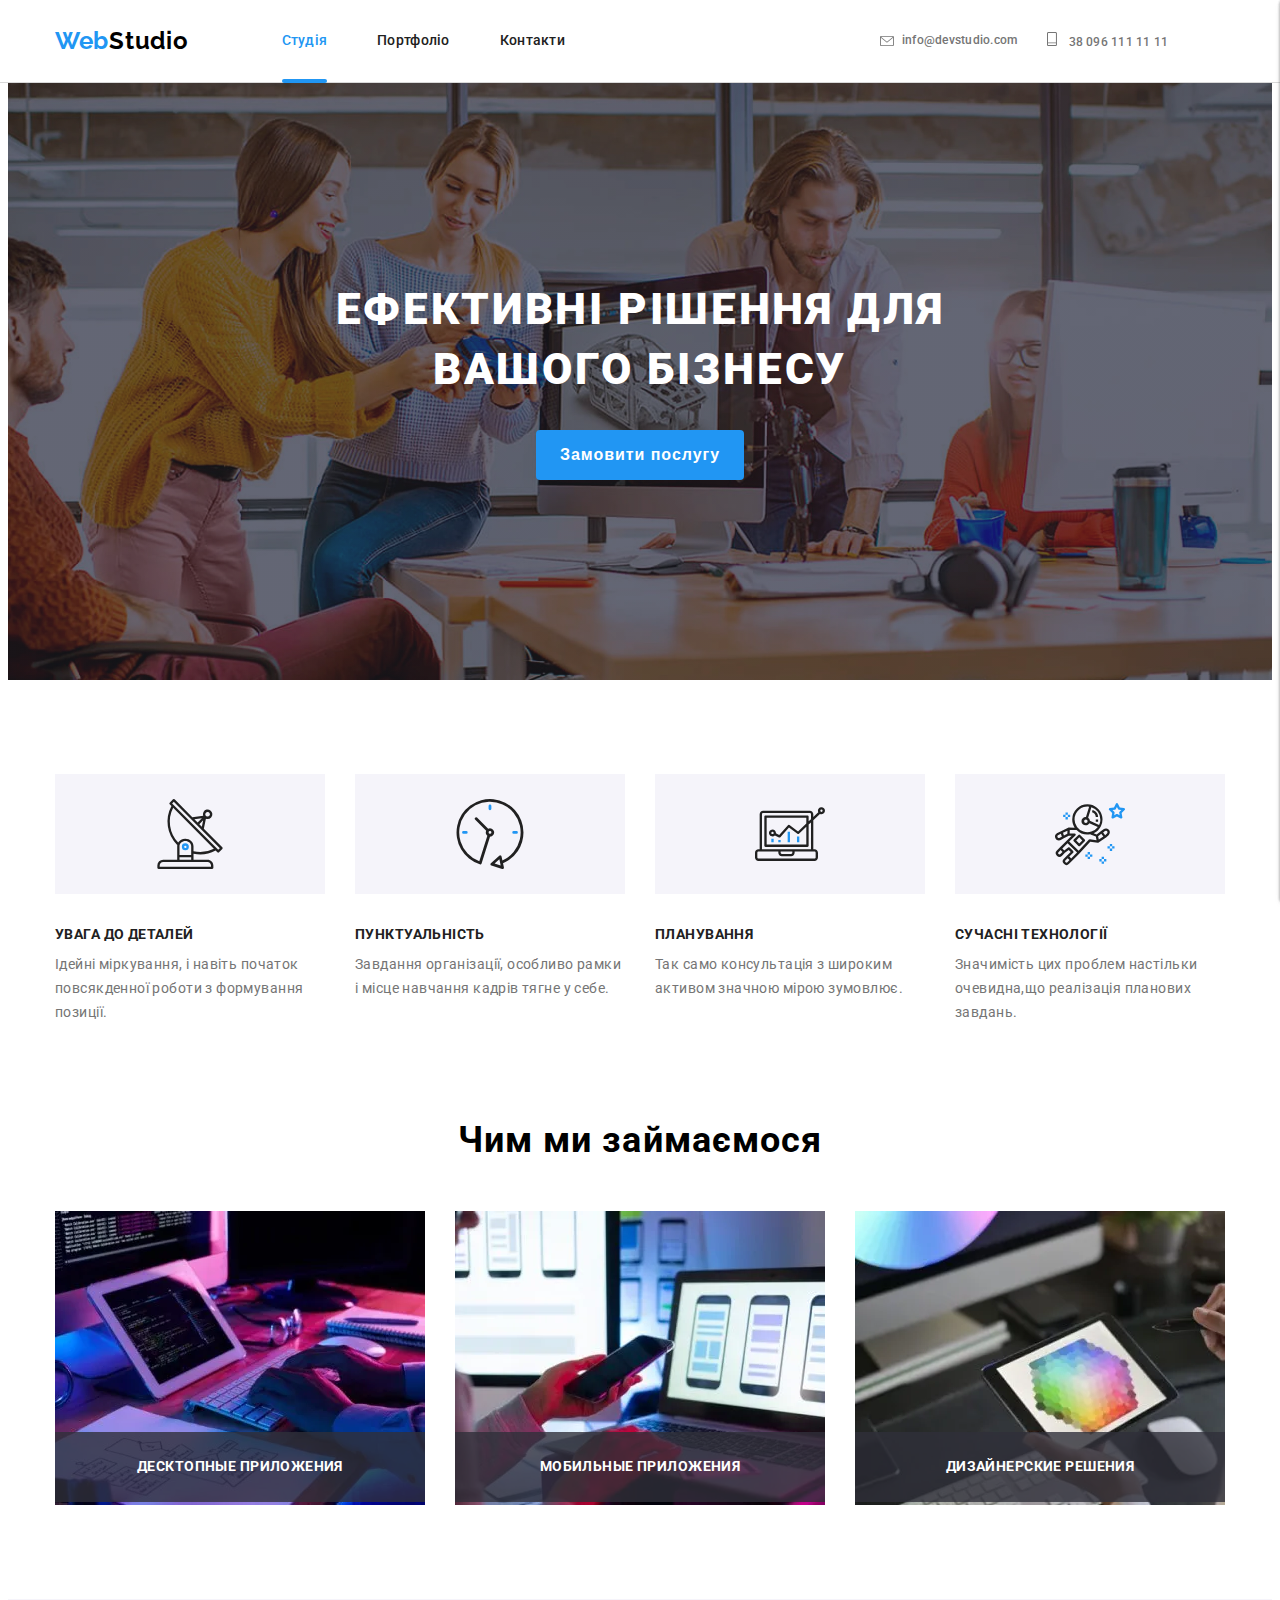
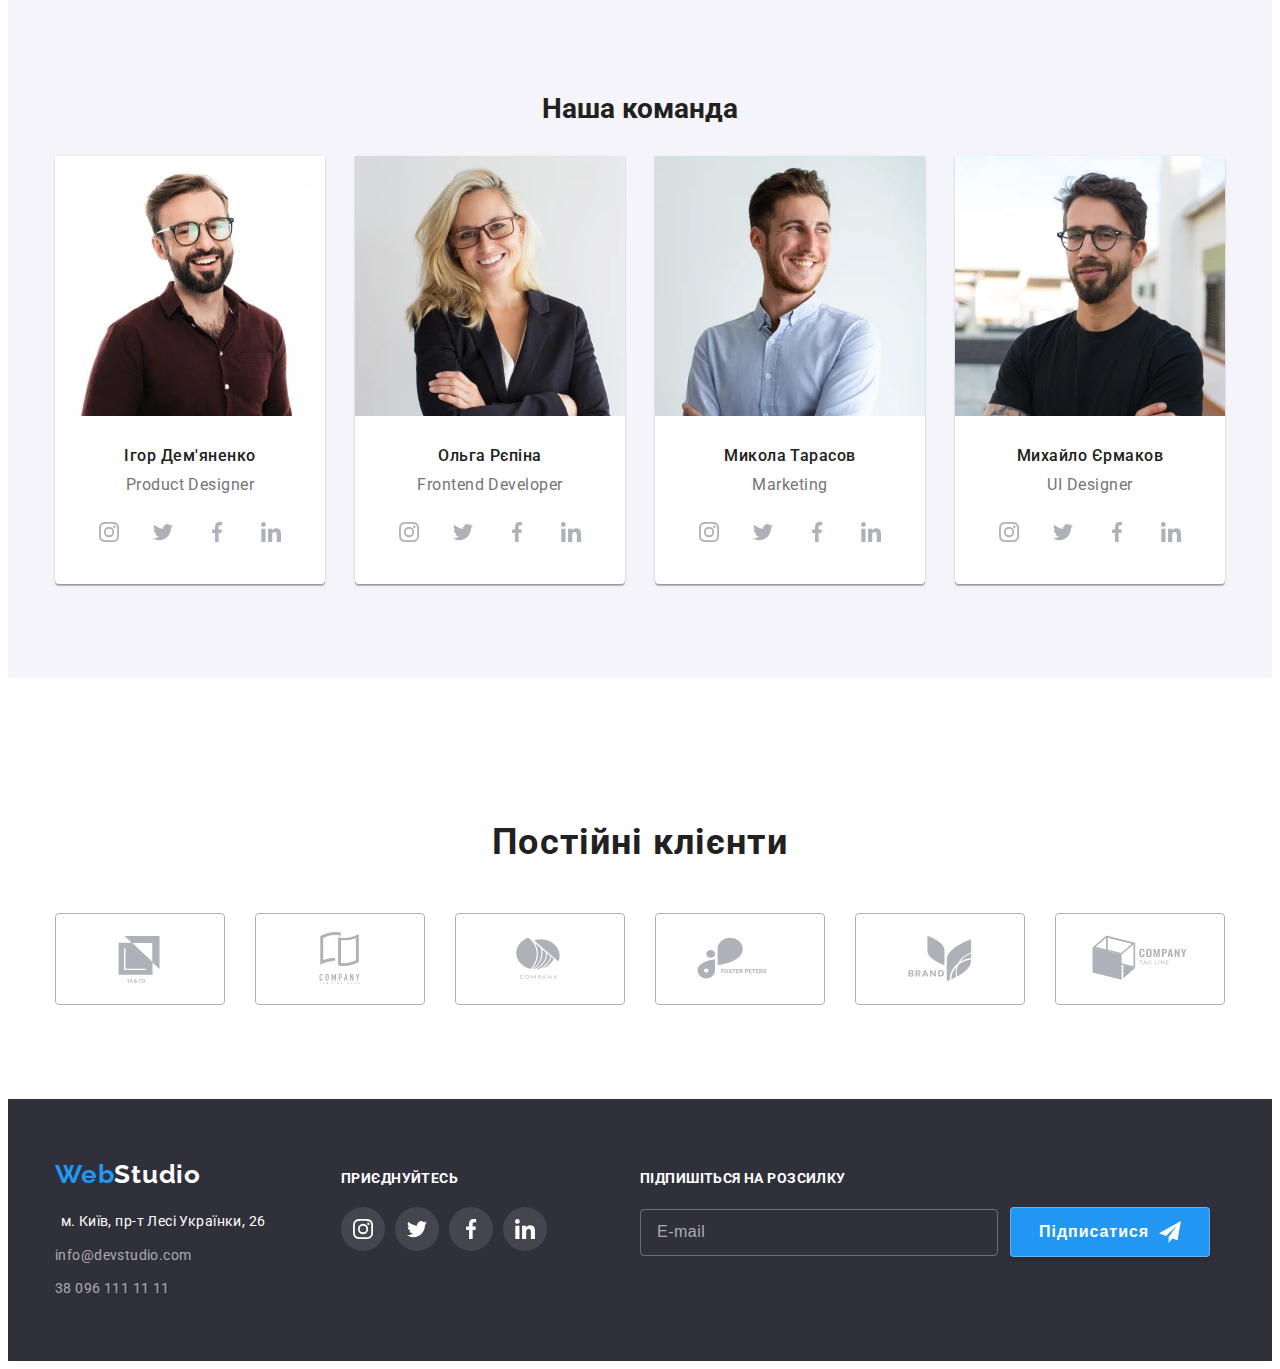
==== commit 66038d3d: "asdfgh" ====
--- a/index.html
+++ b/index.html
@@ -398,42 +398,42 @@
       <ul class="partners__list list">
         <li class="partners__item">
           <a class="link partners__item--logo" href="" target="_blank" rel="noopener noreferrer" aria-label="Компания">
-            <svg class="logo-icon partners-icon">
+            <svg width="100%" height="60" class="logo-icon partners-icon">
               <use href="./images/icons.svg#Logo-1"></use>
             </svg>
           </a>
         </li>
         <li class="partners__item">
           <a class="link partners__item--logo" href="" target="_blank" rel="noopener noreferrer" aria-label="Компания">
-            <svg class="partners-icon">
+            <svg width="100%" height="60" class="partners-icon">
               <use href="./images/icons.svg#Logo-2"></use>
             </svg>
           </a>
         </li>
         <li class="partners__item">
           <a class="link partners__item--logo" href="" target="_blank" rel="noopener noreferrer" aria-label="Компания">
-            <svg class="partners-icon">
+            <svg width="100%" height="60" class="partners-icon">
               <use href="./images/icons.svg#Logo-3"></use>
             </svg>
           </a>
         </li>
         <li class="partners__item">
           <a class="link partners__item--logo" href="" target="_blank" rel="noopener noreferrer" aria-label="Компания">
-            <svg class="partners-icon">
+            <svg width="100%" height="60" class="partners-icon">
               <use href="./images/icons.svg#Logo-4"></use>
             </svg>
           </a>
         </li>
         <li class="partners__item">
           <a class="link partners__item--logo" href="" target="_blank" rel="noopener noreferrer" aria-label="Компания">
-            <svg class="partners-icon">
+            <svg width="100%" height="60" class="partners-icon">
               <use href="./images/icons.svg#Logo-5"></use>
             </svg>
           </a>
         </li>
         <li class="partners__item">
           <a class="link partners__item--logo" href="" target="_blank" rel="noopener noreferrer" aria-label="Компания">
-            <svg class="partners-icon">
+            <svg width="100%" height="60" class="partners-icon">
               <use href="./images/icons.svg#Logo-6"></use>
             </svg>
           </a>
--- a/css/main.min.css
+++ b/css/main.min.css
@@ -1 +1 @@
-:root{--main-font: "Roboto", sans-serif;--font-secondary: "Raleway", sans-serif;--accent: #2196f3;--bground: #e5e5e5;--linear-grd: (47, 48, 58, 0.4);--sosial-icon: #afb1b8;--secondary-bg: #f5f4fa;--lidht-bg-ol: #d9d9d9;--main-bg-ol: #2f303a;--hero-bg: rgba(196, 196, 196, 1);--main-tex-ol: black;--main-text: #212121;--secondary-text: #757575;--light-text: #ffffff;--footer-contacts: rgba(255, 255, 255, 0.6);--indent: 30px;--feature-cont: 4;--items: 3;--feature: 2;--company: 6;--cet: 1;--anim-fast: 250ms cubic-bezier(0.4, 0, 0.2, 1);--overlay: rgba(33, 150, 243, 0.9)}.visually-hidden{position:absolute;white-space:nowrap;width:1px;height:1px;overflow:hidden;border:0;padding:0;clip:rect(0 0 0 0);-webkit-clip-path:inset(50%);clip-path:inset(50%);margin:-1px}body{font-family:var(--main-font);color:var(--main-tex-ol)}.no-scroll{overflow:hidden}*,*::before,*::after{-webkit-box-sizing:border-box;box-sizing:border-box}.link{text-decoration:none}.list,.adress-contakt{list-style:none;padding:0;margin:0}h1,h2,h3,h4,h5,h6,p{margin:0}.no-scroll{overflow:hidden}img{display:block;max-width:100%;height:auto;-o-object-fit:cover;object-fit:cover;-o-object-position:center;object-position:center}.card-set{display:-webkit-box;display:-ms-flexbox;display:flex;-ms-flex-wrap:wrap;flex-wrap:wrap;-webkit-box-pack:center;-ms-flex-pack:center;justify-content:center;gap:var(--indent);padding-top:40px}.card-set__border{background-color:var(--light-text);border-top:none;border-right:1px solid var(--bground);border-bottom:1px solid var(--bground);border-left:1px solid var(--bground);padding-top:20px;padding-bottom:20px;padding-left:24px;padding-right:24px;cursor:pointer}.card-set__name{font-style:normal;font-weight:700;font-size:18px;line-height:2;margin-bottom:5px;letter-spacing:.06em;color:var(--main-text)}.card-set__project{position:relative;overflow:hidden;-webkit-transition:-webkit-box-shadow var(--anim-fast);transition:-webkit-box-shadow var(--anim-fast);transition:box-shadow var(--anim-fast);transition:box-shadow var(--anim-fast), -webkit-box-shadow var(--anim-fast)}.card-set__overlay{position:absolute;top:0;left:0;-webkit-transform:translateY(100%);transform:translateY(100%);display:-webkit-box;display:-ms-flexbox;display:flex;-webkit-box-align:center;-ms-flex-align:center;align-items:center;-webkit-box-pack:center;-ms-flex-pack:center;justify-content:center;width:100%;height:100%;padding:63px 24px;background-color:var(--overlay);-webkit-backdrop-filter:blur(3px);backdrop-filter:blur(3px);-webkit-transition:-webkit-transform var(--anim-fast);transition:-webkit-transform var(--anim-fast);transition:transform var(--anim-fast);transition:transform var(--anim-fast), -webkit-transform var(--anim-fast)}.card-set__link:hover .card-set__overlay{-webkit-transform:translateY(0);transform:translateY(0);outline:0}.card-set__overlay-text{width:100%;height:168px;left:239px;top:325px;font-style:normal;font-weight:400;font-size:18px;line-height:1.44;letter-spacing:.03em;color:var(--light-text)}.card-set__image{display:block;margin-bottom:0;width:100%}.card-set__link{-webkit-transition:box-shadov var(--anim-fast);transition:box-shadov var(--anim-fast)}.card-set__link:hover,.card-set__link:focus{-webkit-box-shadow:0px 1px 1px rgba(0,0,0,.12),0px 4px 4px rgba(0,0,0,.06),1px 4px 6px rgba(0,0,0,.16);box-shadow:0px 1px 1px rgba(0,0,0,.12),0px 4px 4px rgba(0,0,0,.06),1px 4px 6px rgba(0,0,0,.16);outline:0}.card-set__image{cursor:pointer}.card-set__text{font-style:normal;font-weight:400;font-size:16px;line-height:1.9;letter-spacing:.03em;color:var(--secondary-text)}.card-set__link{-ms-flex-preferred-size:calc((100% - var(--indent)*(var(--cet) - 1))/var(--cet));flex-basis:calc((100% - var(--indent)*(var(--cet) - 1))/var(--cet))}@media screen and (min-width: 768px){.card-set{-webkit-box-pack:justify;-ms-flex-pack:justify;justify-content:space-between;padding-top:30px}}@media screen and (min-width: 1200px){.card-set{-webkit-box-pack:justify;-ms-flex-pack:justify;justify-content:space-between;padding-top:50px}}@media screen and (min-width: 768px){.card-set__link{-ms-flex-preferred-size:calc((100% - var(--indent)*(var(--feature) - 1))/var(--feature));flex-basis:calc((100% - var(--indent)*(var(--feature) - 1))/var(--feature))}}@media screen and (min-width: 1200px){.card-set__link{-ms-flex-preferred-size:calc((100% - var(--indent)*(var(--items) - 1))/var(--items));flex-basis:calc((100% - var(--indent)*(var(--items) - 1))/var(--items))}}.container{padding-left:15px;padding-right:15px;margin-left:auto;margin-right:auto}@media screen and (min-width: 480px){.container{width:480px}}@media screen and (min-width: 768px){.container{width:768px}}@media screen and (min-width: 1200px){.container{width:1200px}}.button{font-style:normal;font-weight:500;font-size:16px;line-height:1.6;padding-top:6px;padding-right:22px;padding-bottom:6px;padding-left:22px;text-align:center;letter-spacing:.03em;color:var(--main-text);border-radius:4px;border:0;cursor:pointer;-webkit-transition:color var(--anim-fast),background-color var(--anim-fast),-webkit-box-shadow var(--anim-fast);transition:color var(--anim-fast),background-color var(--anim-fast),-webkit-box-shadow var(--anim-fast);transition:color var(--anim-fast),background-color var(--anim-fast),box-shadow var(--anim-fast);transition:color var(--anim-fast),background-color var(--anim-fast),box-shadow var(--anim-fast),-webkit-box-shadow var(--anim-fast)}.button:hover,.button:focus{background-color:var(--accent);color:var(--light-text);-webkit-box-shadow:0px 3px 1px rgba(0,0,0,.1),0px 1px 2px rgba(0,0,0,.08),0px 2px 2px rgba(0,0,0,.12);box-shadow:0px 3px 1px rgba(0,0,0,.1),0px 1px 2px rgba(0,0,0,.08),0px 2px 2px rgba(0,0,0,.12);outline:0}.backdrop{position:fixed;top:0;left:0;display:-webkit-box;display:-ms-flexbox;display:flex;-webkit-box-align:center;-ms-flex-align:center;align-items:center;-webkit-box-pack:center;-ms-flex-pack:center;justify-content:center;z-index:1000;width:100%;height:100%;background-color:rgba(0,0,0,.2);opacity:1;visibility:visible;pointer-events:initial;-webkit-transition:opacity var(--anim-fast),visibility var(--anim-fast);transition:opacity var(--anim-fast),visibility var(--anim-fast)}.backdrop.is-hidden .modal{opacity:0;-webkit-transform:translate(-50%, -50%) scale(0.3) rotate(0.5turn);transform:translate(-50%, -50%) scale(0.3) rotate(0.5turn)}.backdrop.is-hidden{opacity:0;visibility:hidden;pointer-events:none}.modal{display:block;position:absolute;max-width:100%;max-height:609px;top:221px;padding:40px;background:var(--light-text);-webkit-box-shadow:0px 1px 3px rgba(0,0,0,.12),0px 1px 1px rgba(0,0,0,.14),0px 2px 1px rgba(0,0,0,.2);box-shadow:0px 1px 3px rgba(0,0,0,.12),0px 1px 1px rgba(0,0,0,.14),0px 2px 1px rgba(0,0,0,.2);border-radius:4px;top:50%;left:50%;-webkit-transform:translate(-50%, -50%) scale(1) rotate(0);transform:translate(-50%, -50%) scale(1) rotate(0);opacity:1;-webkit-transition:opacity var(--anim-fast),-webkit-transform var(--anim-fast);transition:opacity var(--anim-fast),-webkit-transform var(--anim-fast);transition:transform var(--anim-fast),opacity var(--anim-fast);transition:transform var(--anim-fast),opacity var(--anim-fast),-webkit-transform var(--anim-fast)}@media screen and (min-width: 1200px){.modal{max-width:528px;min-height:581px}}.modal__btn{position:absolute;top:8px;right:8px;display:-webkit-box;display:-ms-flexbox;display:flex;-webkit-box-align:center;-ms-flex-align:center;align-items:center;-webkit-box-pack:center;-ms-flex-pack:center;justify-content:center;width:30px;height:30px;padding:0;border-radius:50%;background:var(--light-text);border:1px solid rgba(0,0,0,.1);background-color:rgba(0,0,0,0);cursor:pointer;opacity:1;visibility:visible;pointer-events:initial;-webkit-transition:opcity 250ms ease-out,visibility 250ms ease-out;transition:opcity 250ms ease-out,visibility 250ms ease-out}.modal__btn-icon{-webkit-transition:color var(--anim-fast);transition:color var(--anim-fast)}.modal__btn-icon:hover,.modal__btn-icon:focus{fill:var(--accent)}.modal__btn-icon:active{fill:var(--accent)}.form{display:-webkit-box;display:-ms-flexbox;display:flex;-webkit-box-orient:vertical;-webkit-box-direction:normal;-ms-flex-direction:column;flex-direction:column;-webkit-box-pack:center;-ms-flex-pack:center;justify-content:center}.form__title{display:inline-block;width:370px;font-style:normal;font-weight:700;font-size:20px;line-height:1.5;text-align:center;letter-spacing:.03em;color:var(--main-text);margin-bottom:12px}@media screen and (min-width: 1200px){.form__title{width:448px}}.form__group{position:relative;width:100%;margin-bottom:10px}.form__label{display:inline-block;margin-bottom:4px;font-style:normal;font-weight:400;font-size:12px;line-height:1.16;letter-spacing:.01em;color:var(--secondary-text)}.form__icon{display:inline-block;position:absolute;top:50%;left:18px;border:0;cursor:pointer;-webkit-transition:fill var(--anim-fast);transition:fill var(--anim-fast)}.form__input{display:inline-block;width:100%;padding-top:11px;padding-bottom:11px;padding-left:42px;fill:var(--main-text);border:1px solid rgba(33,33,33,.2);border-radius:4px;-webkit-transition:border-color var(--anim-fast);transition:border-color var(--anim-fast);cursor:pointer}.form__icon:active{fill:var(--accent)}.form__modal-comment:hover,.form__modal-comment:focus,.form__input:hover,.form__input:focus{border:1px solid var(--accent);outline:0;border-radius:4px}.form__input:hover+.form__icon{fill:var(--accent)}.form__input:focus+.form__icon{fill:var(--accent)}.form__comment{display:-webkit-box;display:-ms-flexbox;display:flex;-webkit-box-orient:vertical;-webkit-box-direction:normal;-ms-flex-direction:column;flex-direction:column;margin-bottom:20px}.form__label-comment{display:inline-block;font-style:normal;font-weight:400;font-size:12px;line-height:1.16;letter-spacing:.01em;margin-bottom:4px;color:var(--secondary-text)}.form__modal-comment{width:100%;padding:12px 16px;resize:none;border:1px solid rgba(33,33,33,.2);border-radius:4px;-webkit-transition:border-color var(--anim-fast);transition:border-color var(--anim-fast)}.form__comment-text::-webkit-input-placeholder{font-style:normal;font-weight:400;font-size:12px;line-height:1.16;letter-spacing:.01em;color:rgba(117,117,117,.5)}.form__comment-text::-moz-placeholder{font-style:normal;font-weight:400;font-size:12px;line-height:1.16;letter-spacing:.01em;color:rgba(117,117,117,.5)}.form__comment-text:-ms-input-placeholder{font-style:normal;font-weight:400;font-size:12px;line-height:1.16;letter-spacing:.01em;color:rgba(117,117,117,.5)}.form__comment-text::-ms-input-placeholder{font-style:normal;font-weight:400;font-size:12px;line-height:1.16;letter-spacing:.01em;color:rgba(117,117,117,.5)}.form__comment-text::placeholder{font-style:normal;font-weight:400;font-size:12px;line-height:1.16;letter-spacing:.01em;color:rgba(117,117,117,.5)}.form__btn--forum{display:-webkit-inline-box;display:-ms-inline-flexbox;display:inline-flex;width:200px;margin-right:auto;margin-left:auto;padding-top:10px;padding-right:52px;padding-bottom:10px;padding-left:52px;border:0;background:var(--accent);-webkit-box-shadow:0px 4px 4px rgba(0,0,0,.15);box-shadow:0px 4px 4px rgba(0,0,0,.15);border-radius:4px;cursor:pointer;-webkit-transition:background-color var(--anim-fast);transition:background-color var(--anim-fast)}.form__btn--text{font-style:normal;font-weight:700;font-size:16px;line-height:1.87;letter-spacing:.06em;color:var(--light-text)}.form__btn--text:hover,.form__btn--text:focus{color:var(--lidht-bg-ol)}.form__btn--forum:hover,.form__btn--forum:focus{-webkit-box-shadow:0px 4px 4px rgba(0,0,0,.15);box-shadow:0px 4px 4px rgba(0,0,0,.15)}.form__form-agreement{display:-webkit-box;display:-ms-flexbox;display:flex;-webkit-box-align:center;-ms-flex-align:center;align-items:center;-webkit-box-pack:center;-ms-flex-pack:center;justify-content:center;gap:8px;margin-bottom:30px}.form__icon-registraat{display:inline-block;top:50%;left:18px;border:0;cursor:pointer;-webkit-transition:fill var(--anim-fast);transition:fill var(--anim-fast)}.form__checkbox:checked+.form__icon-registrat .form__icon-uncheck{opacity:0;-webkit-transition:opacity var(--anim-fast);transition:opacity var(--anim-fast)}.form__icon-check{opacity:0;fill:var(--main-text);-webkit-transition:opacity var(--anim-fast);transition:opacity var(--anim-fast)}.form__checkbox:checked+.form__icon-registrat .form__icon-check{opacity:1}.form__form-agreement--text{font-style:normal;font-weight:400;font-size:12px;line-height:1.16;letter-spacing:.03em;-webkit-user-select:none;-moz-user-select:none;-ms-user-select:none;user-select:none;text-underline-position:under;color:var(--secondary-text)}@media screen and (min-width: 1200px){.form__form-agreement--text{font-size:14px;line-height:1.71}}.form__form-agreement-link{color:var(--accent)}.subscription{display:-webkit-box;display:-ms-flexbox;display:flex;-webkit-box-orient:vertical;-webkit-box-direction:normal;-ms-flex-direction:column;flex-direction:column;width:100%}.subscription .subscription__text{display:block;text-align:center;margin-bottom:20px;font-style:normal;font-weight:700;font-size:14px;line-height:1.14;letter-spacing:.03em;text-transform:uppercase;color:var(--light-text)}@media screen and (min-width: 1200px){.subscription .subscription__text{text-align:left}}.subscription .subscription__footer{display:-webkit-box;display:-ms-flexbox;display:flex;-webkit-box-orient:vertical;-webkit-box-direction:normal;-ms-flex-direction:column;flex-direction:column;-webkit-box-align:center;-ms-flex-align:center;align-items:center}@media screen and (min-width: 1200px){.subscription .subscription__footer{-webkit-box-orient:horizontal;-webkit-box-direction:normal;-ms-flex-direction:row;flex-direction:row;-webkit-box-align:baseline;-ms-flex-align:baseline;align-items:baseline;gap:12px}}.subscription .subscription__maill{width:100%}@media screen and (min-width: 768px){.subscription .subscription__maill{max-width:450px}}@media screen and (min-width: 1200px){.subscription .subscription__maill{width:358px}}.subscription .subscription__input{display:block;width:100%;max-height:50px;padding-top:15px;padding-left:16px;padding-bottom:15px;margin-bottom:20px;background-color:rgba(0,0,0,0);border-radius:4px;cursor:pointer;border:1px solid rgba(255,255,255,.3);-webkit-transition:border var(--anim-fast);transition:border var(--anim-fast)}@media screen and (min-width: 1200px){.subscription .subscription__input{margin-bottom:0}}.subscription .subscription__input-text::-webkit-input-placeholder{font-style:normal;font-weight:400;font-size:16px;line-height:1.25;letter-spacing:.03em;color:rgba(255,255,255,.6)}.subscription .subscription__input-text::-moz-placeholder{font-style:normal;font-weight:400;font-size:16px;line-height:1.25;letter-spacing:.03em;color:rgba(255,255,255,.6)}.subscription .subscription__input-text:-ms-input-placeholder{font-style:normal;font-weight:400;font-size:16px;line-height:1.25;letter-spacing:.03em;color:rgba(255,255,255,.6)}.subscription .subscription__input-text::-ms-input-placeholder{font-style:normal;font-weight:400;font-size:16px;line-height:1.25;letter-spacing:.03em;color:rgba(255,255,255,.6)}.subscription .subscription__input-text::placeholder{font-style:normal;font-weight:400;font-size:16px;line-height:1.25;letter-spacing:.03em;color:rgba(255,255,255,.6)}.subscription .subscription__btn-forum{width:200px;height:50px;padding-top:10px;padding-bottom:10px;padding-left:28px;padding-right:28px;border:1px solid rgba(255,255,255,.3);background:var(--accent);-webkit-box-shadow:0px 4px 4px rgba(0,0,0,.15);box-shadow:0px 4px 4px rgba(0,0,0,.15);border-radius:4px;cursor:pointer;-webkit-transition:color var(--anim-fast) box-shadow var(--anim-fast);transition:color var(--anim-fast) box-shadow var(--anim-fast)}.subscription .subscription__btn-text{font-style:normal;font-weight:700;font-size:16px;line-height:1.87px;display:-webkit-box;display:-ms-flexbox;display:flex;-webkit-box-align:center;-ms-flex-align:center;align-items:center;text-align:center;letter-spacing:.06em;color:var(--light-text)}.subscription .subscription__icon{fill:var(--light-text);margin-left:10px;display:-webkit-box;display:-ms-flexbox;display:flex;-webkit-box-align:center;-ms-flex-align:center;align-items:center;text-align:center;letter-spacing:.06em;color:var(--light-text)}.subscription .subscription__input:hover,.subscription .subscription__input:focus{outline:0;color:var(--lidht-bg-ol);-webkit-box-shadow:0px 4px 4px rgba(0,0,0,.15);box-shadow:0px 4px 4px rgba(0,0,0,.15)}.subscription .subscription__btn-forum:hover,.subscription .subscription__btn-forum:focus{outline:0;color:var(--lidht-bg-ol);-webkit-box-shadow:0px 4px 4px rgba(0,0,0,.15);box-shadow:0px 4px 4px rgba(0,0,0,.15)}.subscription .subscription__btn-forum:hover .subscription__icon{fill:var(--lidht-bg-ol)}.subscription .subscription__icon:focus .subscription__icon{fill:var(--lidht-bg-ol)}.menu-btn{position:absolute;display:block;top:10px;right:15px;width:40px;height:40px;border:none;cursor:pointer;background:rgba(0,0,0,0)}.menu-btn:active{fill:var(--accent);outline:0}@media screen and (min-width: 768px){.menu-btn{display:none}}.menu-overlay{position:fixed;width:100%;height:100%;top:0;right:0;z-index:120;background-color:var(--light-text);-webkit-box-shadow:0px 4px 8px rgba(0,0,0,.04),0px 2px 4px rgba(0,0,0,.08),0px 1px 3px rgba(0,0,0,.16);box-shadow:0px 4px 8px rgba(0,0,0,.04),0px 2px 4px rgba(0,0,0,.08),0px 1px 3px rgba(0,0,0,.16);-webkit-transform:translateX(0);transform:translateX(0)}.menu-overlay.is-open{-webkit-transform:translateX(100%);transform:translateX(100%)}.menu-container{display:-webkit-box;display:-ms-flexbox;display:flex;-webkit-box-orient:vertical;-webkit-box-direction:normal;-ms-flex-direction:column;flex-direction:column;width:100%;height:100%;padding-top:48px;padding-bottom:48px;padding-left:40px;background-color:var(--light-text);-webkit-box-shadow:0px 4px 8px rgba(0,0,0,.04),0px 2px 4px rgba(0,0,0,.08),0px 1px 3px rgba(0,0,0,.16);box-shadow:0px 4px 8px rgba(0,0,0,.04),0px 2px 4px rgba(0,0,0,.08),0px 1px 3px rgba(0,0,0,.16);-webkit-transition:-webkit-transform var(--anim-fast);transition:-webkit-transform var(--anim-fast);transition:transform var(--anim-fast);transition:transform var(--anim-fast), -webkit-transform var(--anim-fast)}.mobile-nav__list{display:-webkit-box;display:-ms-flexbox;display:flex;-webkit-box-orient:vertical;-webkit-box-direction:normal;-ms-flex-direction:column;flex-direction:column;gap:32px}.mobile-nav__list:nth-child(3n-1){margin-bottom:auto}.mobile-contacts{display:-webkit-box;display:-ms-flexbox;display:flex;-webkit-box-orient:vertical;-webkit-box-direction:normal;-ms-flex-direction:column;flex-direction:column}.mobile-link{font-style:normal;font-weight:500;font-size:40px;line-height:1.17;letter-spacing:.02em;color:var(--main-text)}.mobile-link--active{color:var(--accent)}.mobile-socials{display:-webkit-box;display:-ms-flexbox;display:flex;-ms-flex-wrap:wrap;flex-wrap:wrap;gap:10px}.mobile-socials__item:not(:last-child){display:-webkit-box;display:-ms-flexbox;display:flex;-ms-flex-wrap:wrap;flex-wrap:wrap;padding-right:10px;border-right:1px solid rgba(33,33,33,.2)}.mobile-socials__link{font-style:normal;font-weight:500;font-size:18px;line-height:1.22;letter-spacing:.02em;color:var(--accent)}.mobile-contacts__phone{display:inline-block;margin-bottom:32px;font-style:normal;font-weight:500;font-size:34px;line-height:1.17;letter-spacing:.02em;color:var(--accent)}.mobile-contacts__maill{display:inline-block;margin-bottom:64px;font-style:normal;font-weight:500;font-size:24px;line-height:1.17;letter-spacing:.02em;color:var(--secondary-text)}.header{position:fixed;display:-webkit-box;display:-ms-flexbox;display:flex;top:0;left:0;z-index:3;width:100%;min-height:60px;background-color:var(--light-text);border-bottom:1px solid var(--lidht-bg-ol)}.header__container{display:-webkit-box;display:-ms-flexbox;display:flex;-webkit-box-align:center;-ms-flex-align:center;align-items:center;-webkit-box-pack:justify;-ms-flex-pack:justify;justify-content:space-between;padding-left:15px;padding-right:15px;z-index:99}.header__container .header__logo{display:-webkit-box;display:-ms-flexbox;display:flex;font-family:var(--font-secondary);font-style:normal;font-weight:700;font-size:24px;line-height:1.19;letter-spacing:.03em;margin-right:0;outline:0;color:var(--accent)}.header__container .header__logo .header__logo--stud{color:var(--main-tex-ol)}@media screen and (min-width: 768px){.header__container .header__logo{margin-right:88px}}@media screen and (min-width: 1200px){.header__container .header__logo{margin-right:93px}}.header__container .header__nav{display:-webkit-box;display:-ms-flexbox;display:flex;-webkit-box-align:center;-ms-flex-align:center;align-items:center;-webkit-box-pack:center;-ms-flex-pack:center;justify-content:center}.header__container .header__top{display:-webkit-box;display:-ms-flexbox;display:flex;-webkit-box-align:center;-ms-flex-align:center;align-items:center}@media screen and (max-width: 767px){.header__container .header__top{display:none}}@media screen and (max-width: 767px){.header__container .header__contact{display:none}}.header__contact{display:-webkit-box;display:-ms-flexbox;display:flex}.header__contact .header__maill{display:-webkit-box;display:-ms-flexbox;display:flex;-webkit-box-align:center;-ms-flex-align:center;align-items:center;margin-left:auto}.header__contact .header__maill:hover,.header__contact .header__phone:focus,.header__contact .header__maill:focus,.header__contact .header__phone:hover{color:var(--accent);outline:0}.header__contact .header__maill,.header__contact .header__phone{font-style:normal;font-weight:500;font-size:12px;line-height:1.16;letter-spacing:.02em;color:var(--secondary-text);-webkit-transition:color var(--anim-fast);transition:color var(--anim-fast)}@media screen and (mix-width: 1200px){.header__contact .header__maill,.header__contact .header__phone{font-size:14px}}.header__contact .header__phone--icon,.header__contact .header__maill--icon{margin-right:8px;fill:currentColor}@media screen and (min-width: 1200px){.header__container{-webkit-box-align:center;-ms-flex-align:center;align-items:center;max-width:1200px}}@media screen and (min-width: 768px){.header__contact{-webkit-box-orient:vertical;-webkit-box-direction:normal;-ms-flex-direction:column;flex-direction:column;gap:10px;padding-top:21px;padding-bottom:21px;margin-left:96px}}@media screen and (min-width: 1200px){.header__contact{-webkit-box-orient:horizontal;-webkit-box-direction:normal;-ms-flex-direction:row;flex-direction:row;-webkit-box-align:center;-ms-flex-align:center;align-items:center;gap:30px;padding-top:32px;padding-bottom:32px;margin-left:315px}}@media screen and (max-width: 767px){.header__contact{display:none}}@media screen and (min-width: 768px){.header__logo{margin-right:88px;line-height:1.16}}.nav{font-style:normal;font-weight:500;font-size:14px;line-height:1.14;letter-spacing:.02em}.nav__list{display:-webkit-box;display:-ms-flexbox;display:flex;-webkit-box-align:center;-ms-flex-align:center;align-items:center;gap:50px}.nav__item{position:relative;padding-top:32px;padding-bottom:32px}.nav__link{padding-top:32px;padding-bottom:32px;-webkit-transition:color var(--anim-fast);transition:color var(--anim-fast);color:var(--main-text)}.nav__link:hover,.nav__link:focus{color:var(--accent);outline:0}.nav__link:active{color:var(--accent)}.nav__link--active[href="./index.html"]{color:var(--accent)}.nav__link--active[href="./portfolio.html"]{color:var(--accent)}.nav__link--active::after{content:"";position:absolute;bottom:-2px;left:0;display:block;width:100%;height:4px;border-radius:2px;background-color:var(--accent)}@media screen and (max-width: 767px){.nav{display:none}}.hero-image{width:100%;height:600px;background-image:-webkit-gradient(linear, left top, left bottom, from(rgba(47, 48, 58, 0.4)), to(rgba(47, 48, 58, 0.4))),url(../images/hero/img-hdr_2.webp),url(../images/hero/Img-hdr_2@2x.webp),url(../images/hero/img-hd_1@2x.jpg),url(../images/hero/Img-hdr_2@2x.jpg);background-image:linear-gradient(to bottom, rgba(47, 48, 58, 0.4), rgba(47, 48, 58, 0.4)),url(../images/hero/img-hdr_2.webp),url(../images/hero/Img-hdr_2@2x.webp),url(../images/hero/img-hd_1@2x.jpg),url(../images/hero/Img-hdr_2@2x.jpg);background-color:var(--hero-bg);background-size:cover;background-position:center;background-repeat:no-repeat}@media screen and (max-width: 1199px){.hero-image{width:100%;height:400px;background-image:-webkit-gradient(linear, left top, left bottom, from(rgba(47, 48, 58, 0.4)), to(rgba(47, 48, 58, 0.4))),url(../images/hero/img_tb-3.webp),url(../images/hero/tb3@2x.webp),url(../images/hero/img_tb-1/.jpg),url(../images/hero/img_tb-1@2.jpg);background-image:linear-gradient(to bottom, rgba(47, 48, 58, 0.4), rgba(47, 48, 58, 0.4)),url(../images/hero/img_tb-3.webp),url(../images/hero/tb3@2x.webp),url(../images/hero/img_tb-1/.jpg),url(../images/hero/img_tb-1@2.jpg)}}@media screen and (max-width: 767px){.hero-image{width:100%;min-height:400px;background-image:-webkit-gradient(linear, left top, left bottom, from(rgba(47, 48, 58, 0.4)), to(rgba(47, 48, 58, 0.4))),url(../images/hero/img-hd_1.webp),url(../images/hero/img-hd_1@2x.webp),url(../../images/hero/img-hd_1.jpg),url(../../images/hero/img-hd_1@2x.jpg);background-image:linear-gradient(to bottom, rgba(47, 48, 58, 0.4), rgba(47, 48, 58, 0.4)),url(../images/hero/img-hd_1.webp),url(../images/hero/img-hd_1@2x.webp),url(../../images/hero/img-hd_1.jpg),url(../../images/hero/img-hd_1@2x.jpg)}}.hero-text{display:-webkit-box;display:-ms-flexbox;display:flex;-webkit-box-orient:vertical;-webkit-box-direction:normal;-ms-flex-direction:column;flex-direction:column;-webkit-box-pack:center;-ms-flex-pack:center;justify-content:center;-webkit-box-align:center;-ms-flex-align:center;align-items:center;max-width:360px;padding-top:118px;padding-bottom:118px;margin-top:60px;margin-left:auto;margin-right:auto}@media screen and (min-width: 768px){.hero-text{margin-top:80px}}@media screen and (min-width: 1200px){.hero-text{display:-webkit-box;display:-ms-flexbox;display:flex;-webkit-box-orient:vertical;-webkit-box-direction:normal;-ms-flex-direction:column;flex-direction:column;-webkit-box-align:center;-ms-flex-align:center;align-items:center;margin-top:80px;padding-top:200px;padding-bottom:200px;max-width:696px}}.hero-image__title{display:inline;font-style:normal;font-weight:900;font-size:26px;line-height:1.61;text-align:center;letter-spacing:.06em;text-transform:uppercase;color:var(--light-text);margin-bottom:30px}@media screen and (min-width: 1200px){.hero-image__title{font-size:44px;line-height:1.36}}.hero-image__btn{padding:10px 24px;border-radius:4px;margin-left:auto;margin-right:auto;background:var(--accent);-webkit-transition:color var(--anim-fast),-webkit-box-shadow var(--anim-fast);transition:color var(--anim-fast),-webkit-box-shadow var(--anim-fast);transition:color var(--anim-fast),box-shadow var(--anim-fast);transition:color var(--anim-fast),box-shadow var(--anim-fast),-webkit-box-shadow var(--anim-fast);cursor:pointer;outline:0;border:0}.hero-image__btn--text{font-style:normal;font-weight:700;font-size:16px;line-height:1.87;display:-webkit-box;display:-ms-flexbox;display:flex;-webkit-box-align:center;-ms-flex-align:center;align-items:center;text-align:center;letter-spacing:.06em;color:var(--light-text);cursor:pointer}.hero-image__btn:active,.hero-image__btn:hover,.hero-image__btn:focus{color:var(--lidht-bg-ol);-webkit-box-shadow:0px 4px 4px rgba(0,0,0,.15);box-shadow:0px 4px 4px rgba(0,0,0,.15)}.content{padding-top:60px;padding-bottom:60px}@media screen and (min-width: 1200px){.content{padding-top:94px;padding-bottom:94px}}.feature{display:-webkit-box;display:-ms-flexbox;display:flex;-ms-flex-wrap:wrap;flex-wrap:wrap;-webkit-box-pack:center;-ms-flex-pack:center;justify-content:center;gap:var(--indent)}.feature__section{max-width:450px}@media screen and (min-width: 767px){.feature__section{max-width:354px}}@media screen and (min-width: 1200px){.feature__section{max-width:270px;width:calc((100% - var(--indent)*(var(--feature-cont) - 1))/var(--feature-cont))}}@media screen and (min-width: 768px){.feature__section{width:calc((100% - var(--indent)*(var(--feature) - 1))/var(--feature))}}.feature__feature-pic{display:-webkit-box;display:-ms-flexbox;display:flex;-webkit-box-align:center;-ms-flex-align:center;align-items:center;-webkit-box-pack:center;-ms-flex-pack:center;justify-content:center;margin-bottom:30px;background-color:var(--secondary-bg);width:100%;height:120px}.feature__icon{fill:var(--main-text)}@media screen and (min-width: 768px){.feature_icon{width:354px;height:120px}}@media screen and (min-width: 1200px){.feature_icon{width:270px;height:120px}}.feature__title{margin-bottom:10px;font-style:normal;font-weight:700;font-size:14px;line-height:1.14;text-align:center;letter-spacing:.03em;text-transform:uppercase;color:var(--main-text)}@media screen and (min-width: 768px){.feature__title{display:inline-block}}.feature__text{font-style:normal;font-weight:400;font-size:14px;line-height:1.71;letter-spacing:.03em;color:var(--secondary-text)}@media screen and (min-width: 1200px){.feature{-ms-flex-wrap:nowrap;flex-wrap:nowrap}}.team{padding-top:60px;padding-bottom:60px;background-color:var(--secondary-bg)}@media screen and (min-width: 1200px){.team{padding-top:94px;padding-bottom:94px}}.team__title{margin-bottom:30px;font-style:normal;font-weight:700;font-size:28px;line-height:1.17;text-align:center;letter-spacing:.03em c;color:var(--main-text)}@media screen and (min-width: 1200px){.team{margin-bottom:50px;font-size:36px;line-height:1.17}}.team__list{display:-webkit-box;display:-ms-flexbox;display:flex;-ms-flex-wrap:wrap;flex-wrap:wrap;-webkit-box-pack:center;-ms-flex-pack:center;justify-content:center;gap:var(--indent)}@media screen and (min-width: 1200px){.team__list{-ms-flex-wrap:nowrap;flex-wrap:nowrap}}.team__item{background-color:var(--light-text);-webkit-box-shadow:0px 1px 3px rgba(0,0,0,.12),0px 1px 1px rgba(0,0,0,.14),0px 2px 1px rgba(0,0,0,.2);box-shadow:0px 1px 3px rgba(0,0,0,.12),0px 1px 1px rgba(0,0,0,.14),0px 2px 1px rgba(0,0,0,.2);border-radius:0px 0px 4px 4px}@media screen and (min-width: 768px){.team__item{width:calc((100% - var(--indent)*(var(--feature) - 1))/var(--feature))}}.team__photo{margin-bottom:30px;border-bottom:none;cursor:pointer}.team__persson{margin-bottom:10px;font-style:normal;font-weight:500;font-size:16px;line-height:1.19;letter-spacing:.03em;text-align:center;color:var(--main-text)}.team__info{margin-bottom:16px;font-style:normal;font-weight:400;font-size:16px;line-height:1.19;letter-spacing:.03em;text-align:center;color:var(--secondary-text);cursor:pointer}.team__sosial-links{display:-webkit-box;display:-ms-flexbox;display:flex;gap:10px;-webkit-box-pack:center;-ms-flex-pack:center;justify-content:center;padding-bottom:30px}.team__sosial-item{display:-webkit-box;display:-ms-flexbox;display:flex;-webkit-box-align:center;-ms-flex-align:center;align-items:center;-webkit-box-pack:center;-ms-flex-pack:center;justify-content:center;width:44px;height:44px;background-color:var(--light-text);border-radius:50%;-webkit-transition:color var(--anim-fast),fill var(--anim-fast),background-color var(--anim-fast);transition:color var(--anim-fast),fill var(--anim-fast),background-color var(--anim-fast)}.team__sosial-item:hover,.team__sosial-item:focus{background-color:var(--accent);outline:0}.team__sosial-icon{fill:var(--sosial-icon);-webkit-transition:fill var(--anim-fast);transition:fill var(--anim-fast)}.team__sosial-link:hover .team__sosial-icon{fill:var(--light-text)}.team__sosial-item:focus .team__sosial-icon{fill:var(--light-text)}.main__filters{min-width:400px;padding-top:120px;padding-bottom:60px}@media screen and (min-width: 768px){.main__filters{padding-top:140px}}@media screen and (min-width: 1200px){.main__filters{padding-top:174px;padding-bottom:94px}}.main__title{display:-webkit-box;display:-ms-flexbox;display:flex;-ms-flex-wrap:wrap;flex-wrap:wrap}.main__item{display:-webkit-box;display:-ms-flexbox;display:flex;margin-right:8px}@media screen and (max-width: 767px){.button--click3{margin-right:30px}}@media screen and (max-width: 767px){.main__item:not(:nth-last-child(-n+2)){margin-bottom:15px}}@media screen and (min-width: 768px){.main__title{-webkit-box-pack:center;-ms-flex-pack:center;justify-content:center}}.button--click{color:var(--light-text);background-color:var(--accent)}.footer{background:var(--main-bg-ol)}.footer .footer__container{display:-webkit-box;display:-ms-flexbox;display:flex;-webkit-box-orient:vertical;-webkit-box-direction:normal;-ms-flex-direction:column;flex-direction:column;padding-top:60px;padding-bottom:60px}@media screen and (min-width: 768px){.footer .footer__container{-ms-flex-wrap:wrap;flex-wrap:wrap;-webkit-box-align:baseline;-ms-flex-align:baseline;align-items:baseline;-webkit-box-orient:horizontal;-webkit-box-direction:normal;-ms-flex-direction:row;flex-direction:row;-ms-flex-pack:distribute;justify-content:space-around}}@media screen and (min-width: 1200px){.footer .footer__container{-ms-flex-wrap:nowrap;flex-wrap:nowrap;-webkit-box-align:baseline;-ms-flex-align:baseline;align-items:baseline}}.footer .footer__list{text-align:center}@media screen and (min-width: 1200px){.footer .footer__list{width:231px}}.footer .footer__address{display:-webkit-box;display:-ms-flexbox;display:flex;-webkit-box-orient:vertical;-webkit-box-direction:normal;-ms-flex-direction:column;flex-direction:column;text-align:center}.footer .footer__logo{font-family:var(--font-secondary);font-weight:700;font-size:26px;line-height:1.19;margin-bottom:20px;letter-spacing:.03em;color:var(--accent)}.footer .footer--stud{color:var(--light-text)}.footer .footer__text--adress{display:inline-block;margin-bottom:10px;font-style:normal;font-weight:400;font-size:14px;line-height:1.7;letter-spacing:.03em;color:var(--light-text)}@media screen and (min-width: 1200px){.footer .footer__logo{margin-right:70px}}.footer .footer__maill{display:inline-block;margin-bottom:8px;font-style:normal;font-weight:400;font-size:14px;line-height:1.7;letter-spacing:.03em;color:var(--footer-contacts);-webkit-transition:color var(--anim-fast);transition:color var(--anim-fast)}@media screen and (min-width: 1200px){.footer .footer__maill{margin-bottom:9px;text-align:left}}.footer .footer__phone{display:inline-block;font-style:normal;font-weight:400;font-size:14px;line-height:1.7;letter-spacing:.03em;color:var(--footer-contacts);-webkit-transition:color var(--anim-fast);transition:color var(--anim-fast);margin-bottom:60px}@media screen and (min-width: 1200px){.footer .footer__phone{margin-bottom:0;text-align:left}}.footer .footer__maill:hover,.footer .footer__phone:hover,.footer .footer__maill:focus,.footer .footer__phone:focus{color:var(--light-text);outline:0}.footer .footer__sosial{display:-webkit-box;display:-ms-flexbox;display:flex;-webkit-box-orient:vertical;-webkit-box-direction:normal;-ms-flex-direction:column;flex-direction:column;-webkit-box-pack:center;-ms-flex-pack:center;justify-content:center;-webkit-box-align:center;-ms-flex-align:center;align-items:center;margin-bottom:60px}@media screen and (min-width: 1200px){.footer .footer__sosial{margin-bottom:0;text-align:start}}.footer .footer__sosial-link{display:-webkit-box;display:-ms-flexbox;display:flex;-webkit-box-align:center;-ms-flex-align:center;align-items:center;gap:10px}.footer .footer__link{display:-webkit-box;display:-ms-flexbox;display:flex;-webkit-box-pack:center;-ms-flex-pack:center;justify-content:center}.footer .footer__item{display:-webkit-box;display:-ms-flexbox;display:flex;-webkit-box-align:center;-ms-flex-align:center;align-items:center;-webkit-box-pack:center;-ms-flex-pack:center;justify-content:center;width:44px;height:44px;background-color:rgba(255,255,255,.1);border-radius:50%;-webkit-transition:background-color var(--anim-fast);transition:background-color var(--anim-fast)}.footer .footer__icon{fill:var(--light-text);-webkit-transition:fill var(--anim-fast);transition:fill var(--anim-fast)}.footer .footer__item:hover,.footer .footer__item:focus{background-color:var(--accent);outline:0}.footer .footer__link:hover .footer__icon{fill:var(--light-text)}.footer .footer__link:focus .footer__icon{fill:var(--light-text)}.footer .footer__sosial--text{display:block;width:100%;margin-bottom:20px;font-weight:700;font-size:14px;line-height:1.14;letter-spacing:.03em;text-transform:uppercase;color:var(--light-text)}@media screen and (max-width: 767px){.footer__adress{text-align:center}}@media screen and (max-width: 767px){.footer__sosial--text{text-align:center}}@media screen and (min-width: 1200px){.footer__sosial{margin-right:93px}}@media screen and (min-width: 1200px){.footer__list{max-width:231px;margin-right:70px}}.partners{padding-top:60px;padding-bottom:60px}.partners .partners__text{display:-webkit-box;display:-ms-flexbox;display:flex;-webkit-box-pack:center;-ms-flex-pack:center;justify-content:center;margin-bottom:30px;font-style:normal;font-weight:700;font-size:28px;line-height:1.17;text-align:center;letter-spacing:.03em;color:var(--main-text)}@media screen and (min-width: 1200px){.partners .partners__text{margin-bottom:50px;font-size:36px;line-height:1.16}}.partners__list{display:-webkit-box;display:-ms-flexbox;display:flex;-ms-flex-wrap:wrap;flex-wrap:wrap;-webkit-box-pack:center;-ms-flex-pack:center;justify-content:center;gap:var(--indent)}.partners__item{display:-webkit-box;display:-ms-flexbox;display:flex;-webkit-box-align:center;-ms-flex-align:center;align-items:center;-webkit-box-pack:center;-ms-flex-pack:center;justify-content:center;width:calc((100% - var(--indent)*(var(--feature) - 1))/var(--feature))}@media screen and (min-width: 768px){.partners__item{width:calc((100% - var(--indent)*(var(--items) - 1))/var(--items))}}@media screen and (min-width: 1200px){.partners__item{width:calc((100% - var(--indent)*(var(--company) - 1))/var(--company))}}.partners__item--logo{display:-webkit-box;display:-ms-flexbox;display:flex;-webkit-box-align:center;-ms-flex-align:center;align-items:center;-webkit-box-pack:center;-ms-flex-pack:center;justify-content:center;border:1px solid var(--sosial-icon);border-radius:4px}@media screen and (min-width: 768px){.partners .partners-icon{max-width:226px;height:92px}}@media screen and (max-width: 767px){.partners .partners-icon{max-width:210px;height:92px}}@media screen and (min-width: 1200px){.partners .partners-icon{max-width:170px;height:92px}}.partners__item--logo{fill:var(--sosial-icon);-webkit-transition:fill var(--anim-fast),border var(--anim-fast);transition:fill var(--anim-fast),border var(--anim-fast)}.partners__item--logo:hover,.partners__item--logo:focus{border:1px solid var(--accent);fill:var(--accent);outline:0}.partners__item--logo:hover .partners__icon{fill:var(--accent)}.partners__item--logo:focus .partners__icon{fill:var(--accent)}@media screen and (min-width: 1200px){.partners{padding-top:94px;padding-bottom:94px}}.pictures{padding-bottom:94px}.pictures__list{display:-webkit-box;display:-ms-flexbox;display:flex;gap:30px}.pictures__img{position:relative}.pictures__text{margin-bottom:50px;font-style:normal;font-weight:700;font-size:36px;line-height:1.17;text-align:center;letter-spacing:.03em;color:var(--main-tex)}.pictures__img--text{position:absolute;width:100%;z-index:1;right:0;bottom:3px;width:370px;height:70px;padding:27px 0;background:rgba(47,48,58,.8);font-style:normal;font-weight:700;font-size:14px;line-height:1.14;text-align:center;letter-spacing:.03em;text-transform:uppercase;color:var(--light-text)}@media screen and (max-width: 1199px){.pictures{display:none}}/*# sourceMappingURL=main.min.css.map */+:root{--main-font: "Roboto", sans-serif;--font-secondary: "Raleway", sans-serif;--accent: #2196f3;--bground: #e5e5e5;--linear-grd: (47, 48, 58, 0.4);--sosial-icon: #afb1b8;--secondary-bg: #f5f4fa;--lidht-bg-ol: #d9d9d9;--main-bg-ol: #2f303a;--hero-bg: rgba(196, 196, 196, 1);--main-tex-ol: black;--main-text: #212121;--secondary-text: #757575;--light-text: #ffffff;--footer-contacts: rgba(255, 255, 255, 0.6);--indent: 30px;--feature-cont: 4;--items: 3;--feature: 2;--company: 6;--cet: 1;--anim-fast: 250ms cubic-bezier(0.4, 0, 0.2, 1);--overlay: rgba(33, 150, 243, 0.9)}.visually-hidden{position:absolute;white-space:nowrap;width:1px;height:1px;overflow:hidden;border:0;padding:0;clip:rect(0 0 0 0);-webkit-clip-path:inset(50%);clip-path:inset(50%);margin:-1px}body{font-family:var(--main-font);color:var(--main-tex-ol)}.no-scroll{overflow:hidden}*,*::before,*::after{-webkit-box-sizing:border-box;box-sizing:border-box}.link{text-decoration:none}.list,.adress-contakt{list-style:none;padding:0;margin:0}h1,h2,h3,h4,h5,h6,p{margin:0}.no-scroll{overflow:hidden}img{display:block;max-width:100%;height:auto;-o-object-fit:cover;object-fit:cover;-o-object-position:center;object-position:center}.card-set{display:-webkit-box;display:-ms-flexbox;display:flex;-ms-flex-wrap:wrap;flex-wrap:wrap;-webkit-box-pack:center;-ms-flex-pack:center;justify-content:center;gap:var(--indent);padding-top:40px}.card-set__border{background-color:var(--light-text);border-top:none;border-right:1px solid var(--bground);border-bottom:1px solid var(--bground);border-left:1px solid var(--bground);padding-top:20px;padding-bottom:20px;padding-left:24px;padding-right:24px;cursor:pointer}.card-set__name{font-style:normal;font-weight:700;font-size:18px;line-height:2;margin-bottom:5px;letter-spacing:.06em;color:var(--main-text)}.card-set__project{position:relative;overflow:hidden;-webkit-transition:-webkit-box-shadow var(--anim-fast);transition:-webkit-box-shadow var(--anim-fast);transition:box-shadow var(--anim-fast);transition:box-shadow var(--anim-fast), -webkit-box-shadow var(--anim-fast)}.card-set__overlay{position:absolute;top:0;left:0;-webkit-transform:translateY(100%);transform:translateY(100%);display:-webkit-box;display:-ms-flexbox;display:flex;-webkit-box-align:center;-ms-flex-align:center;align-items:center;-webkit-box-pack:center;-ms-flex-pack:center;justify-content:center;width:100%;height:100%;padding:63px 24px;background-color:var(--overlay);-webkit-backdrop-filter:blur(3px);backdrop-filter:blur(3px);-webkit-transition:-webkit-transform var(--anim-fast);transition:-webkit-transform var(--anim-fast);transition:transform var(--anim-fast);transition:transform var(--anim-fast), -webkit-transform var(--anim-fast)}.card-set__link:hover .card-set__overlay{-webkit-transform:translateY(0);transform:translateY(0);outline:0}.card-set__overlay-text{width:100%;height:168px;left:239px;top:325px;font-style:normal;font-weight:400;font-size:18px;line-height:1.44;letter-spacing:.03em;color:var(--light-text)}.card-set__image{display:block;margin-bottom:0;width:100%}.card-set__link{-webkit-transition:box-shadov var(--anim-fast);transition:box-shadov var(--anim-fast)}.card-set__link:hover,.card-set__link:focus{-webkit-box-shadow:0px 1px 1px rgba(0,0,0,.12),0px 4px 4px rgba(0,0,0,.06),1px 4px 6px rgba(0,0,0,.16);box-shadow:0px 1px 1px rgba(0,0,0,.12),0px 4px 4px rgba(0,0,0,.06),1px 4px 6px rgba(0,0,0,.16);outline:0}.card-set__image{cursor:pointer}.card-set__text{font-style:normal;font-weight:400;font-size:16px;line-height:1.9;letter-spacing:.03em;color:var(--secondary-text)}.card-set__link{-ms-flex-preferred-size:calc((100% - var(--indent)*(var(--cet) - 1))/var(--cet));flex-basis:calc((100% - var(--indent)*(var(--cet) - 1))/var(--cet))}@media screen and (min-width: 768px){.card-set{-webkit-box-pack:justify;-ms-flex-pack:justify;justify-content:space-between;padding-top:30px}}@media screen and (min-width: 1200px){.card-set{-webkit-box-pack:justify;-ms-flex-pack:justify;justify-content:space-between;padding-top:50px}}@media screen and (min-width: 768px){.card-set__link{-ms-flex-preferred-size:calc((100% - var(--indent)*(var(--feature) - 1))/var(--feature));flex-basis:calc((100% - var(--indent)*(var(--feature) - 1))/var(--feature))}}@media screen and (min-width: 1200px){.card-set__link{-ms-flex-preferred-size:calc((100% - var(--indent)*(var(--items) - 1))/var(--items));flex-basis:calc((100% - var(--indent)*(var(--items) - 1))/var(--items))}}.container{padding-left:15px;padding-right:15px;margin-left:auto;margin-right:auto}@media screen and (min-width: 480px){.container{width:480px}}@media screen and (min-width: 768px){.container{width:768px}}@media screen and (min-width: 1200px){.container{width:1200px}}.button{font-style:normal;font-weight:500;font-size:16px;line-height:1.6;padding-top:6px;padding-right:22px;padding-bottom:6px;padding-left:22px;text-align:center;letter-spacing:.03em;color:var(--main-text);border-radius:4px;border:0;cursor:pointer;-webkit-transition:color var(--anim-fast),background-color var(--anim-fast),-webkit-box-shadow var(--anim-fast);transition:color var(--anim-fast),background-color var(--anim-fast),-webkit-box-shadow var(--anim-fast);transition:color var(--anim-fast),background-color var(--anim-fast),box-shadow var(--anim-fast);transition:color var(--anim-fast),background-color var(--anim-fast),box-shadow var(--anim-fast),-webkit-box-shadow var(--anim-fast)}.button:hover,.button:focus{background-color:var(--accent);color:var(--light-text);-webkit-box-shadow:0px 3px 1px rgba(0,0,0,.1),0px 1px 2px rgba(0,0,0,.08),0px 2px 2px rgba(0,0,0,.12);box-shadow:0px 3px 1px rgba(0,0,0,.1),0px 1px 2px rgba(0,0,0,.08),0px 2px 2px rgba(0,0,0,.12);outline:0}.backdrop{position:fixed;top:0;left:0;display:-webkit-box;display:-ms-flexbox;display:flex;-webkit-box-align:center;-ms-flex-align:center;align-items:center;-webkit-box-pack:center;-ms-flex-pack:center;justify-content:center;z-index:1000;width:100%;height:100%;background-color:rgba(0,0,0,.2);opacity:1;visibility:visible;pointer-events:initial;-webkit-transition:opacity var(--anim-fast),visibility var(--anim-fast);transition:opacity var(--anim-fast),visibility var(--anim-fast)}.backdrop.is-hidden .modal{opacity:0;-webkit-transform:translate(-50%, -50%) scale(0.3) rotate(0.5turn);transform:translate(-50%, -50%) scale(0.3) rotate(0.5turn)}.backdrop.is-hidden{opacity:0;visibility:hidden;pointer-events:none}.modal{display:block;position:absolute;max-width:100%;max-height:609px;top:221px;padding:40px;background:var(--light-text);-webkit-box-shadow:0px 1px 3px rgba(0,0,0,.12),0px 1px 1px rgba(0,0,0,.14),0px 2px 1px rgba(0,0,0,.2);box-shadow:0px 1px 3px rgba(0,0,0,.12),0px 1px 1px rgba(0,0,0,.14),0px 2px 1px rgba(0,0,0,.2);border-radius:4px;top:50%;left:50%;-webkit-transform:translate(-50%, -50%) scale(1) rotate(0);transform:translate(-50%, -50%) scale(1) rotate(0);opacity:1;-webkit-transition:opacity var(--anim-fast),-webkit-transform var(--anim-fast);transition:opacity var(--anim-fast),-webkit-transform var(--anim-fast);transition:transform var(--anim-fast),opacity var(--anim-fast);transition:transform var(--anim-fast),opacity var(--anim-fast),-webkit-transform var(--anim-fast)}@media screen and (min-width: 1200px){.modal{max-width:528px;min-height:581px}}.modal__btn{position:absolute;top:8px;right:8px;display:-webkit-box;display:-ms-flexbox;display:flex;-webkit-box-align:center;-ms-flex-align:center;align-items:center;-webkit-box-pack:center;-ms-flex-pack:center;justify-content:center;width:30px;height:30px;padding:0;border-radius:50%;background:var(--light-text);border:1px solid rgba(0,0,0,.1);background-color:rgba(0,0,0,0);cursor:pointer;opacity:1;visibility:visible;pointer-events:initial;-webkit-transition:opcity 250ms ease-out,visibility 250ms ease-out;transition:opcity 250ms ease-out,visibility 250ms ease-out}.modal__btn-icon{-webkit-transition:color var(--anim-fast);transition:color var(--anim-fast)}.modal__btn-icon:hover,.modal__btn-icon:focus{fill:var(--accent)}.modal__btn-icon:active{fill:var(--accent)}.form{display:-webkit-box;display:-ms-flexbox;display:flex;-webkit-box-orient:vertical;-webkit-box-direction:normal;-ms-flex-direction:column;flex-direction:column;-webkit-box-pack:center;-ms-flex-pack:center;justify-content:center}.form__title{display:inline-block;width:370px;font-style:normal;font-weight:700;font-size:20px;line-height:1.5;text-align:center;letter-spacing:.03em;color:var(--main-text);margin-bottom:12px}@media screen and (min-width: 1200px){.form__title{width:448px}}.form__group{position:relative;width:100%;margin-bottom:10px}.form__label{display:inline-block;margin-bottom:4px;font-style:normal;font-weight:400;font-size:12px;line-height:1.16;letter-spacing:.01em;color:var(--secondary-text)}.form__icon{display:inline-block;position:absolute;top:50%;left:18px;border:0;cursor:pointer;-webkit-transition:fill var(--anim-fast);transition:fill var(--anim-fast)}.form__input{display:inline-block;width:100%;padding-top:11px;padding-bottom:11px;padding-left:42px;fill:var(--main-text);border:1px solid rgba(33,33,33,.2);border-radius:4px;-webkit-transition:border-color var(--anim-fast);transition:border-color var(--anim-fast);cursor:pointer}.form__icon:active{fill:var(--accent)}.form__modal-comment:hover,.form__modal-comment:focus,.form__input:hover,.form__input:focus{border:1px solid var(--accent);outline:0;border-radius:4px}.form__input:hover+.form__icon{fill:var(--accent)}.form__input:focus+.form__icon{fill:var(--accent)}.form__comment{display:-webkit-box;display:-ms-flexbox;display:flex;-webkit-box-orient:vertical;-webkit-box-direction:normal;-ms-flex-direction:column;flex-direction:column;margin-bottom:20px}.form__label-comment{display:inline-block;font-style:normal;font-weight:400;font-size:12px;line-height:1.16;letter-spacing:.01em;margin-bottom:4px;color:var(--secondary-text)}.form__modal-comment{width:100%;padding:12px 16px;resize:none;border:1px solid rgba(33,33,33,.2);border-radius:4px;-webkit-transition:border-color var(--anim-fast);transition:border-color var(--anim-fast)}.form__comment-text::-webkit-input-placeholder{font-style:normal;font-weight:400;font-size:12px;line-height:1.16;letter-spacing:.01em;color:rgba(117,117,117,.5)}.form__comment-text::-moz-placeholder{font-style:normal;font-weight:400;font-size:12px;line-height:1.16;letter-spacing:.01em;color:rgba(117,117,117,.5)}.form__comment-text:-ms-input-placeholder{font-style:normal;font-weight:400;font-size:12px;line-height:1.16;letter-spacing:.01em;color:rgba(117,117,117,.5)}.form__comment-text::-ms-input-placeholder{font-style:normal;font-weight:400;font-size:12px;line-height:1.16;letter-spacing:.01em;color:rgba(117,117,117,.5)}.form__comment-text::placeholder{font-style:normal;font-weight:400;font-size:12px;line-height:1.16;letter-spacing:.01em;color:rgba(117,117,117,.5)}.form__btn--forum{display:-webkit-inline-box;display:-ms-inline-flexbox;display:inline-flex;width:200px;margin-right:auto;margin-left:auto;padding-top:10px;padding-right:52px;padding-bottom:10px;padding-left:52px;border:0;background:var(--accent);-webkit-box-shadow:0px 4px 4px rgba(0,0,0,.15);box-shadow:0px 4px 4px rgba(0,0,0,.15);border-radius:4px;cursor:pointer;-webkit-transition:background-color var(--anim-fast);transition:background-color var(--anim-fast)}.form__btn--text{font-style:normal;font-weight:700;font-size:16px;line-height:1.87;letter-spacing:.06em;color:var(--light-text)}.form__btn--text:hover,.form__btn--text:focus{color:var(--lidht-bg-ol)}.form__btn--forum:hover,.form__btn--forum:focus{-webkit-box-shadow:0px 4px 4px rgba(0,0,0,.15);box-shadow:0px 4px 4px rgba(0,0,0,.15)}.form__form-agreement{display:-webkit-box;display:-ms-flexbox;display:flex;-webkit-box-align:center;-ms-flex-align:center;align-items:center;-webkit-box-pack:center;-ms-flex-pack:center;justify-content:center;gap:8px;margin-bottom:30px}.form__icon-registraat{display:inline-block;top:50%;left:18px;border:0;cursor:pointer;-webkit-transition:fill var(--anim-fast);transition:fill var(--anim-fast)}.form__checkbox:checked+.form__icon-registrat .form__icon-uncheck{opacity:0;-webkit-transition:opacity var(--anim-fast);transition:opacity var(--anim-fast)}.form__icon-check{opacity:0;fill:var(--main-text);-webkit-transition:opacity var(--anim-fast);transition:opacity var(--anim-fast)}.form__checkbox:checked+.form__icon-registrat .form__icon-check{opacity:1}.form__form-agreement--text{font-style:normal;font-weight:400;font-size:12px;line-height:1.16;letter-spacing:.03em;-webkit-user-select:none;-moz-user-select:none;-ms-user-select:none;user-select:none;text-underline-position:under;color:var(--secondary-text)}@media screen and (min-width: 1200px){.form__form-agreement--text{font-size:14px;line-height:1.71}}.form__form-agreement-link{color:var(--accent)}.subscription{display:-webkit-box;display:-ms-flexbox;display:flex;-webkit-box-orient:vertical;-webkit-box-direction:normal;-ms-flex-direction:column;flex-direction:column;width:100%}.subscription .subscription__text{display:block;text-align:center;margin-bottom:20px;font-style:normal;font-weight:700;font-size:14px;line-height:1.14;letter-spacing:.03em;text-transform:uppercase;color:var(--light-text)}@media screen and (min-width: 1200px){.subscription .subscription__text{text-align:left}}.subscription .subscription__footer{display:-webkit-box;display:-ms-flexbox;display:flex;-webkit-box-orient:vertical;-webkit-box-direction:normal;-ms-flex-direction:column;flex-direction:column;-webkit-box-align:center;-ms-flex-align:center;align-items:center}@media screen and (min-width: 1200px){.subscription .subscription__footer{-webkit-box-orient:horizontal;-webkit-box-direction:normal;-ms-flex-direction:row;flex-direction:row;-webkit-box-align:baseline;-ms-flex-align:baseline;align-items:baseline;gap:12px}}.subscription .subscription__maill{width:100%}@media screen and (min-width: 768px){.subscription .subscription__maill{max-width:100%}}@media screen and (min-width: 1200px){.subscription .subscription__maill{width:358px}}.subscription .subscription__input{display:block;width:100%;max-height:50px;padding-top:15px;padding-left:16px;padding-bottom:15px;margin-bottom:20px;background-color:rgba(0,0,0,0);border-radius:4px;cursor:pointer;border:1px solid rgba(255,255,255,.3);-webkit-transition:border var(--anim-fast);transition:border var(--anim-fast)}@media screen and (min-width: 1200px){.subscription .subscription__input{margin-bottom:0}}.subscription .subscription__input-text::-webkit-input-placeholder{font-style:normal;font-weight:400;font-size:16px;line-height:1.25;letter-spacing:.03em;color:rgba(255,255,255,.6)}.subscription .subscription__input-text::-moz-placeholder{font-style:normal;font-weight:400;font-size:16px;line-height:1.25;letter-spacing:.03em;color:rgba(255,255,255,.6)}.subscription .subscription__input-text:-ms-input-placeholder{font-style:normal;font-weight:400;font-size:16px;line-height:1.25;letter-spacing:.03em;color:rgba(255,255,255,.6)}.subscription .subscription__input-text::-ms-input-placeholder{font-style:normal;font-weight:400;font-size:16px;line-height:1.25;letter-spacing:.03em;color:rgba(255,255,255,.6)}.subscription .subscription__input-text::placeholder{font-style:normal;font-weight:400;font-size:16px;line-height:1.25;letter-spacing:.03em;color:rgba(255,255,255,.6)}.subscription .subscription__btn-forum{width:200px;height:50px;padding-top:10px;padding-bottom:10px;padding-left:28px;padding-right:28px;border:1px solid rgba(255,255,255,.3);background:var(--accent);-webkit-box-shadow:0px 4px 4px rgba(0,0,0,.15);box-shadow:0px 4px 4px rgba(0,0,0,.15);border-radius:4px;cursor:pointer;-webkit-transition:color var(--anim-fast) box-shadow var(--anim-fast);transition:color var(--anim-fast) box-shadow var(--anim-fast)}.subscription .subscription__btn-text{font-style:normal;font-weight:700;font-size:16px;line-height:1.87px;display:-webkit-box;display:-ms-flexbox;display:flex;-webkit-box-align:center;-ms-flex-align:center;align-items:center;text-align:center;letter-spacing:.06em;color:var(--light-text)}.subscription .subscription__icon{fill:var(--light-text);margin-left:10px;display:-webkit-box;display:-ms-flexbox;display:flex;-webkit-box-align:center;-ms-flex-align:center;align-items:center;text-align:center;letter-spacing:.06em;color:var(--light-text)}.subscription .subscription__input:hover,.subscription .subscription__input:focus{outline:0;color:var(--lidht-bg-ol);-webkit-box-shadow:0px 4px 4px rgba(0,0,0,.15);box-shadow:0px 4px 4px rgba(0,0,0,.15)}.subscription .subscription__btn-forum:hover,.subscription .subscription__btn-forum:focus{outline:0;color:var(--lidht-bg-ol);-webkit-box-shadow:0px 4px 4px rgba(0,0,0,.15);box-shadow:0px 4px 4px rgba(0,0,0,.15)}.subscription .subscription__btn-forum:hover .subscription__icon{fill:var(--lidht-bg-ol)}.subscription .subscription__icon:focus .subscription__icon{fill:var(--lidht-bg-ol)}.menu-btn{position:absolute;display:block;top:10px;right:15px;width:40px;height:40px;border:none;cursor:pointer;background:rgba(0,0,0,0)}.menu-btn:active{fill:var(--accent);outline:0}@media screen and (min-width: 768px){.menu-btn{display:none}}.menu-overlay{position:fixed;width:100%;height:100%;top:0;right:0;z-index:120;background-color:var(--light-text);-webkit-box-shadow:0px 4px 8px rgba(0,0,0,.04),0px 2px 4px rgba(0,0,0,.08),0px 1px 3px rgba(0,0,0,.16);box-shadow:0px 4px 8px rgba(0,0,0,.04),0px 2px 4px rgba(0,0,0,.08),0px 1px 3px rgba(0,0,0,.16);-webkit-transform:translateX(0);transform:translateX(0)}.menu-overlay.is-open{-webkit-transform:translateX(100%);transform:translateX(100%)}.menu-container{display:-webkit-box;display:-ms-flexbox;display:flex;-webkit-box-orient:vertical;-webkit-box-direction:normal;-ms-flex-direction:column;flex-direction:column;width:100%;height:100%;padding-top:48px;padding-bottom:48px;padding-left:40px;background-color:var(--light-text);-webkit-box-shadow:0px 4px 8px rgba(0,0,0,.04),0px 2px 4px rgba(0,0,0,.08),0px 1px 3px rgba(0,0,0,.16);box-shadow:0px 4px 8px rgba(0,0,0,.04),0px 2px 4px rgba(0,0,0,.08),0px 1px 3px rgba(0,0,0,.16);-webkit-transition:-webkit-transform var(--anim-fast);transition:-webkit-transform var(--anim-fast);transition:transform var(--anim-fast);transition:transform var(--anim-fast), -webkit-transform var(--anim-fast)}.mobile-nav__list{display:-webkit-box;display:-ms-flexbox;display:flex;-webkit-box-orient:vertical;-webkit-box-direction:normal;-ms-flex-direction:column;flex-direction:column;gap:32px}.mobile-nav__list:nth-child(3n-1){margin-bottom:auto}.mobile-contacts{display:-webkit-box;display:-ms-flexbox;display:flex;-webkit-box-orient:vertical;-webkit-box-direction:normal;-ms-flex-direction:column;flex-direction:column}.mobile-link{font-style:normal;font-weight:500;font-size:40px;line-height:1.17;letter-spacing:.02em;color:var(--main-text)}.mobile-link--active{color:var(--accent)}.mobile-socials{display:-webkit-box;display:-ms-flexbox;display:flex;-ms-flex-wrap:wrap;flex-wrap:wrap;gap:10px}.mobile-socials__item:not(:last-child){display:-webkit-box;display:-ms-flexbox;display:flex;-ms-flex-wrap:wrap;flex-wrap:wrap;padding-right:10px;border-right:1px solid rgba(33,33,33,.2)}.mobile-socials__link{font-style:normal;font-weight:500;font-size:18px;line-height:1.22;letter-spacing:.02em;color:var(--accent)}.mobile-contacts__phone{display:inline-block;margin-bottom:32px;font-style:normal;font-weight:500;font-size:34px;line-height:1.17;letter-spacing:.02em;color:var(--accent)}.mobile-contacts__maill{display:inline-block;margin-bottom:64px;font-style:normal;font-weight:500;font-size:24px;line-height:1.17;letter-spacing:.02em;color:var(--secondary-text)}.header{position:fixed;display:-webkit-box;display:-ms-flexbox;display:flex;top:0;left:0;z-index:3;width:100%;min-height:60px;background-color:var(--light-text);border-bottom:1px solid var(--lidht-bg-ol)}.header__container{display:-webkit-box;display:-ms-flexbox;display:flex;-webkit-box-align:center;-ms-flex-align:center;align-items:center;-webkit-box-pack:justify;-ms-flex-pack:justify;justify-content:space-between;padding-left:15px;padding-right:15px;z-index:99}.header__container .header__logo{display:-webkit-box;display:-ms-flexbox;display:flex;font-family:var(--font-secondary);font-style:normal;font-weight:700;font-size:24px;line-height:1.19;letter-spacing:.03em;margin-right:0;outline:0;color:var(--accent)}.header__container .header__logo .header__logo--stud{color:var(--main-tex-ol)}@media screen and (min-width: 768px){.header__container .header__logo{margin-right:88px}}@media screen and (min-width: 1200px){.header__container .header__logo{margin-right:93px}}.header__container .header__nav{display:-webkit-box;display:-ms-flexbox;display:flex;-webkit-box-align:center;-ms-flex-align:center;align-items:center;-webkit-box-pack:center;-ms-flex-pack:center;justify-content:center}.header__container .header__top{display:-webkit-box;display:-ms-flexbox;display:flex;-webkit-box-align:center;-ms-flex-align:center;align-items:center}@media screen and (max-width: 767px){.header__container .header__top{display:none}}@media screen and (max-width: 767px){.header__container .header__contact{display:none}}.header__contact{display:-webkit-box;display:-ms-flexbox;display:flex}.header__contact .header__maill{display:-webkit-box;display:-ms-flexbox;display:flex;-webkit-box-align:center;-ms-flex-align:center;align-items:center;margin-left:auto}.header__contact .header__maill:hover,.header__contact .header__phone:focus,.header__contact .header__maill:focus,.header__contact .header__phone:hover{color:var(--accent);outline:0}.header__contact .header__maill,.header__contact .header__phone{font-style:normal;font-weight:500;font-size:12px;line-height:1.16;letter-spacing:.02em;color:var(--secondary-text);-webkit-transition:color var(--anim-fast);transition:color var(--anim-fast)}@media screen and (mix-width: 1200px){.header__contact .header__maill,.header__contact .header__phone{font-size:14px}}.header__contact .header__phone--icon,.header__contact .header__maill--icon{margin-right:8px;fill:currentColor}@media screen and (min-width: 1200px){.header__container{-webkit-box-align:center;-ms-flex-align:center;align-items:center;max-width:1200px}}@media screen and (min-width: 768px){.header__contact{-webkit-box-orient:vertical;-webkit-box-direction:normal;-ms-flex-direction:column;flex-direction:column;gap:10px;padding-top:21px;padding-bottom:21px;margin-left:96px}}@media screen and (min-width: 1200px){.header__contact{-webkit-box-orient:horizontal;-webkit-box-direction:normal;-ms-flex-direction:row;flex-direction:row;-webkit-box-align:center;-ms-flex-align:center;align-items:center;gap:30px;padding-top:32px;padding-bottom:32px;margin-left:315px}}@media screen and (max-width: 767px){.header__contact{display:none}}@media screen and (min-width: 768px){.header__logo{margin-right:88px;line-height:1.16}}.nav{font-style:normal;font-weight:500;font-size:14px;line-height:1.14;letter-spacing:.02em}.nav__list{display:-webkit-box;display:-ms-flexbox;display:flex;-webkit-box-align:center;-ms-flex-align:center;align-items:center;gap:50px}.nav__item{position:relative;padding-top:32px;padding-bottom:32px}.nav__link{padding-top:32px;padding-bottom:32px;-webkit-transition:color var(--anim-fast);transition:color var(--anim-fast);color:var(--main-text)}.nav__link:hover,.nav__link:focus{color:var(--accent);outline:0}.nav__link:active{color:var(--accent)}.nav__link--active[href="./index.html"]{color:var(--accent)}.nav__link--active[href="./portfolio.html"]{color:var(--accent)}.nav__link--active::after{content:"";position:absolute;bottom:-2px;left:0;display:block;width:100%;height:4px;border-radius:2px;background-color:var(--accent)}@media screen and (max-width: 767px){.nav{display:none}}.hero-image{width:100%;height:600px;background-image:-webkit-gradient(linear, left top, left bottom, from(rgba(47, 48, 58, 0.4)), to(rgba(47, 48, 58, 0.4))),url(../images/hero/img-hdr_2.webp),url(../images/hero/Img-hdr_2@2x.webp),url(../images/hero/img-hd_1@2x.jpg),url(../images/hero/Img-hdr_2@2x.jpg);background-image:linear-gradient(to bottom, rgba(47, 48, 58, 0.4), rgba(47, 48, 58, 0.4)),url(../images/hero/img-hdr_2.webp),url(../images/hero/Img-hdr_2@2x.webp),url(../images/hero/img-hd_1@2x.jpg),url(../images/hero/Img-hdr_2@2x.jpg);background-color:var(--hero-bg);background-size:cover;background-position:center;background-repeat:no-repeat}@media screen and (max-width: 1199px){.hero-image{width:100%;height:400px;background-image:-webkit-gradient(linear, left top, left bottom, from(rgba(47, 48, 58, 0.4)), to(rgba(47, 48, 58, 0.4))),url(../images/hero/img_tb-3.webp),url(../images/hero/tb3@2x.webp),url(../images/hero/img_tb-1/.jpg),url(../images/hero/img_tb-1@2.jpg);background-image:linear-gradient(to bottom, rgba(47, 48, 58, 0.4), rgba(47, 48, 58, 0.4)),url(../images/hero/img_tb-3.webp),url(../images/hero/tb3@2x.webp),url(../images/hero/img_tb-1/.jpg),url(../images/hero/img_tb-1@2.jpg)}}@media screen and (max-width: 767px){.hero-image{width:100%;min-height:400px;background-image:-webkit-gradient(linear, left top, left bottom, from(rgba(47, 48, 58, 0.4)), to(rgba(47, 48, 58, 0.4))),url(../images/hero/img-hd_1.webp),url(../images/hero/img-hd_1@2x.webp),url(../../images/hero/img-hd_1.jpg),url(../../images/hero/img-hd_1@2x.jpg);background-image:linear-gradient(to bottom, rgba(47, 48, 58, 0.4), rgba(47, 48, 58, 0.4)),url(../images/hero/img-hd_1.webp),url(../images/hero/img-hd_1@2x.webp),url(../../images/hero/img-hd_1.jpg),url(../../images/hero/img-hd_1@2x.jpg)}}.hero-text{display:-webkit-box;display:-ms-flexbox;display:flex;-webkit-box-orient:vertical;-webkit-box-direction:normal;-ms-flex-direction:column;flex-direction:column;-webkit-box-pack:center;-ms-flex-pack:center;justify-content:center;-webkit-box-align:center;-ms-flex-align:center;align-items:center;max-width:360px;padding-top:118px;padding-bottom:118px;margin-top:60px;margin-left:auto;margin-right:auto}@media screen and (min-width: 768px){.hero-text{margin-top:80px}}@media screen and (min-width: 1200px){.hero-text{display:-webkit-box;display:-ms-flexbox;display:flex;-webkit-box-orient:vertical;-webkit-box-direction:normal;-ms-flex-direction:column;flex-direction:column;-webkit-box-align:center;-ms-flex-align:center;align-items:center;margin-top:80px;padding-top:200px;padding-bottom:200px;max-width:696px}}.hero-image__title{display:inline;font-style:normal;font-weight:900;font-size:26px;line-height:1.61;text-align:center;letter-spacing:.06em;text-transform:uppercase;color:var(--light-text);margin-bottom:30px}@media screen and (min-width: 1200px){.hero-image__title{font-size:44px;line-height:1.36}}.hero-image__btn{padding:10px 24px;border-radius:4px;margin-left:auto;margin-right:auto;background:var(--accent);-webkit-transition:color var(--anim-fast),-webkit-box-shadow var(--anim-fast);transition:color var(--anim-fast),-webkit-box-shadow var(--anim-fast);transition:color var(--anim-fast),box-shadow var(--anim-fast);transition:color var(--anim-fast),box-shadow var(--anim-fast),-webkit-box-shadow var(--anim-fast);cursor:pointer;outline:0;border:0}.hero-image__btn--text{font-style:normal;font-weight:700;font-size:16px;line-height:1.87;display:-webkit-box;display:-ms-flexbox;display:flex;-webkit-box-align:center;-ms-flex-align:center;align-items:center;text-align:center;letter-spacing:.06em;color:var(--light-text);cursor:pointer}.hero-image__btn:active,.hero-image__btn:hover,.hero-image__btn:focus{color:var(--lidht-bg-ol);-webkit-box-shadow:0px 4px 4px rgba(0,0,0,.15);box-shadow:0px 4px 4px rgba(0,0,0,.15)}.content{padding-top:60px;padding-bottom:60px}@media screen and (min-width: 1200px){.content{padding-top:94px;padding-bottom:94px}}.feature{display:-webkit-box;display:-ms-flexbox;display:flex;-ms-flex-wrap:wrap;flex-wrap:wrap;-webkit-box-pack:center;-ms-flex-pack:center;justify-content:center;gap:var(--indent)}.feature__section{max-width:100%}@media screen and (max-width: 767px){.feature__section{max-width:354px}}@media screen and (min-width: 1200px){.feature__section{max-width:270px;width:calc((100% - var(--indent)*(var(--feature-cont) - 1))/var(--feature-cont))}}@media screen and (min-width: 768px){.feature__section{width:calc((100% - var(--indent)*(var(--feature) - 1))/var(--feature))}}.feature__feature-pic{display:-webkit-box;display:-ms-flexbox;display:flex;-webkit-box-align:center;-ms-flex-align:center;align-items:center;-webkit-box-pack:center;-ms-flex-pack:center;justify-content:center;margin-bottom:30px;background-color:var(--secondary-bg);padding-top:25px;padding-bottom:25px}.feature__icon{fill:var(--main-text)}@media screen and (min-width: 1200px){.feature_icon{padding-top:30px;padding-bottom:30px}}.feature__title{margin-bottom:10px;font-style:normal;font-weight:700;font-size:14px;line-height:1.14;text-align:center;letter-spacing:.03em;text-transform:uppercase;color:var(--main-text)}@media screen and (min-width: 768px){.feature__title{display:inline-block}}.feature__text{font-style:normal;font-weight:400;font-size:14px;line-height:1.71;letter-spacing:.03em;color:var(--secondary-text)}@media screen and (min-width: 1200px){.feature{-ms-flex-wrap:nowrap;flex-wrap:nowrap}}.team{padding-top:60px;padding-bottom:60px;background-color:var(--secondary-bg)}@media screen and (min-width: 1200px){.team{padding-top:94px;padding-bottom:94px}}.team__title{margin-bottom:30px;font-style:normal;font-weight:700;font-size:28px;line-height:1.17;text-align:center;letter-spacing:.03em c;color:var(--main-text)}@media screen and (min-width: 1200px){.team{margin-bottom:50px;font-size:36px;line-height:1.17}}.team__list{display:-webkit-box;display:-ms-flexbox;display:flex;-ms-flex-wrap:wrap;flex-wrap:wrap;-webkit-box-pack:center;-ms-flex-pack:center;justify-content:center;gap:var(--indent)}@media screen and (min-width: 1200px){.team__list{-ms-flex-wrap:nowrap;flex-wrap:nowrap}}.team__item{background-color:var(--light-text);-webkit-box-shadow:0px 1px 3px rgba(0,0,0,.12),0px 1px 1px rgba(0,0,0,.14),0px 2px 1px rgba(0,0,0,.2);box-shadow:0px 1px 3px rgba(0,0,0,.12),0px 1px 1px rgba(0,0,0,.14),0px 2px 1px rgba(0,0,0,.2);border-radius:0px 0px 4px 4px}@media screen and (min-width: 768px){.team__item{width:calc((100% - var(--indent)*(var(--feature) - 1))/var(--feature))}}.team__photo{margin-bottom:30px;border-bottom:none;cursor:pointer}.team__persson{margin-bottom:10px;font-style:normal;font-weight:500;font-size:16px;line-height:1.19;letter-spacing:.03em;text-align:center;color:var(--main-text)}.team__info{margin-bottom:16px;font-style:normal;font-weight:400;font-size:16px;line-height:1.19;letter-spacing:.03em;text-align:center;color:var(--secondary-text);cursor:pointer}.team__sosial-links{display:-webkit-box;display:-ms-flexbox;display:flex;gap:10px;-webkit-box-pack:center;-ms-flex-pack:center;justify-content:center;padding-bottom:30px}.team__sosial-item{display:-webkit-box;display:-ms-flexbox;display:flex;-webkit-box-align:center;-ms-flex-align:center;align-items:center;-webkit-box-pack:center;-ms-flex-pack:center;justify-content:center;width:44px;height:44px;background-color:var(--light-text);border-radius:50%;-webkit-transition:color var(--anim-fast),fill var(--anim-fast),background-color var(--anim-fast);transition:color var(--anim-fast),fill var(--anim-fast),background-color var(--anim-fast)}.team__sosial-item:hover,.team__sosial-item:focus{background-color:var(--accent);outline:0}.team__sosial-icon{fill:var(--sosial-icon);-webkit-transition:fill var(--anim-fast);transition:fill var(--anim-fast)}.team__sosial-link:hover .team__sosial-icon{fill:var(--light-text)}.team__sosial-item:focus .team__sosial-icon{fill:var(--light-text)}.main__filters{min-width:400px;padding-top:120px;padding-bottom:60px}@media screen and (min-width: 768px){.main__filters{padding-top:140px}}@media screen and (min-width: 1200px){.main__filters{padding-top:174px;padding-bottom:94px}}.main__title{display:-webkit-box;display:-ms-flexbox;display:flex;-ms-flex-wrap:wrap;flex-wrap:wrap}.main__item{display:-webkit-box;display:-ms-flexbox;display:flex;margin-right:8px}@media screen and (max-width: 767px){.button--click3{margin-right:30px}}@media screen and (max-width: 767px){.main__item:not(:nth-last-child(-n+2)){margin-bottom:15px}}@media screen and (min-width: 768px){.main__title{-webkit-box-pack:center;-ms-flex-pack:center;justify-content:center}}.button--click{color:var(--light-text);background-color:var(--accent)}.footer{background:var(--main-bg-ol)}.footer .footer__container{display:-webkit-box;display:-ms-flexbox;display:flex;-webkit-box-orient:vertical;-webkit-box-direction:normal;-ms-flex-direction:column;flex-direction:column;padding-top:60px;padding-bottom:60px}@media screen and (min-width: 768px){.footer .footer__container{-ms-flex-wrap:wrap;flex-wrap:wrap;-webkit-box-align:baseline;-ms-flex-align:baseline;align-items:baseline;-webkit-box-orient:horizontal;-webkit-box-direction:normal;-ms-flex-direction:row;flex-direction:row;-ms-flex-pack:distribute;justify-content:space-around}}@media screen and (min-width: 1200px){.footer .footer__container{-ms-flex-wrap:nowrap;flex-wrap:nowrap;-webkit-box-align:baseline;-ms-flex-align:baseline;align-items:baseline}}.footer .footer__list{text-align:center}@media screen and (min-width: 1200px){.footer .footer__list{width:231px}}.footer .footer__address{display:-webkit-box;display:-ms-flexbox;display:flex;-webkit-box-orient:vertical;-webkit-box-direction:normal;-ms-flex-direction:column;flex-direction:column;text-align:center}.footer .footer__logo{font-family:var(--font-secondary);font-weight:700;font-size:26px;line-height:1.19;margin-bottom:20px;letter-spacing:.03em;color:var(--accent)}.footer .footer--stud{color:var(--light-text)}.footer .footer__text--adress{display:inline-block;margin-bottom:10px;font-style:normal;font-weight:400;font-size:14px;line-height:1.7;letter-spacing:.03em;color:var(--light-text)}@media screen and (min-width: 1200px){.footer .footer__logo{margin-right:70px}}.footer .footer__maill{display:inline-block;margin-bottom:8px;font-style:normal;font-weight:400;font-size:14px;line-height:1.7;letter-spacing:.03em;color:var(--footer-contacts);-webkit-transition:color var(--anim-fast);transition:color var(--anim-fast)}@media screen and (min-width: 1200px){.footer .footer__maill{margin-bottom:9px;text-align:left}}.footer .footer__phone{display:inline-block;font-style:normal;font-weight:400;font-size:14px;line-height:1.7;letter-spacing:.03em;color:var(--footer-contacts);-webkit-transition:color var(--anim-fast);transition:color var(--anim-fast);margin-bottom:60px}@media screen and (min-width: 1200px){.footer .footer__phone{margin-bottom:0;text-align:left}}.footer .footer__maill:hover,.footer .footer__phone:hover,.footer .footer__maill:focus,.footer .footer__phone:focus{color:var(--light-text);outline:0}.footer .footer__sosial{display:-webkit-box;display:-ms-flexbox;display:flex;-webkit-box-orient:vertical;-webkit-box-direction:normal;-ms-flex-direction:column;flex-direction:column;-webkit-box-pack:center;-ms-flex-pack:center;justify-content:center;-webkit-box-align:center;-ms-flex-align:center;align-items:center;margin-bottom:60px}@media screen and (min-width: 1200px){.footer .footer__sosial{margin-bottom:0;text-align:start}}.footer .footer__sosial-link{display:-webkit-box;display:-ms-flexbox;display:flex;-webkit-box-align:center;-ms-flex-align:center;align-items:center;gap:10px}.footer .footer__link{display:-webkit-box;display:-ms-flexbox;display:flex;-webkit-box-pack:center;-ms-flex-pack:center;justify-content:center}.footer .footer__item{display:-webkit-box;display:-ms-flexbox;display:flex;-webkit-box-align:center;-ms-flex-align:center;align-items:center;-webkit-box-pack:center;-ms-flex-pack:center;justify-content:center;width:44px;height:44px;background-color:rgba(255,255,255,.1);border-radius:50%;-webkit-transition:background-color var(--anim-fast);transition:background-color var(--anim-fast)}.footer .footer__icon{fill:var(--light-text);-webkit-transition:fill var(--anim-fast);transition:fill var(--anim-fast)}.footer .footer__item:hover,.footer .footer__item:focus{background-color:var(--accent);outline:0}.footer .footer__link:hover .footer__icon{fill:var(--light-text)}.footer .footer__link:focus .footer__icon{fill:var(--light-text)}.footer .footer__sosial--text{display:block;width:100%;margin-bottom:20px;font-weight:700;font-size:14px;line-height:1.14;letter-spacing:.03em;text-transform:uppercase;color:var(--light-text)}@media screen and (max-width: 767px){.footer__adress{text-align:center}}@media screen and (max-width: 767px){.footer__sosial--text{text-align:center}}@media screen and (min-width: 1200px){.footer__sosial{margin-right:93px}}@media screen and (min-width: 1200px){.footer__list{max-width:231px;margin-right:70px}}.partners{padding-top:60px;padding-bottom:60px}.partners .partners__text{display:-webkit-box;display:-ms-flexbox;display:flex;-webkit-box-pack:center;-ms-flex-pack:center;justify-content:center;margin-bottom:30px;font-style:normal;font-weight:700;font-size:28px;line-height:1.17;text-align:center;letter-spacing:.03em;color:var(--main-text)}@media screen and (min-width: 1200px){.partners .partners__text{margin-bottom:50px;font-size:36px;line-height:1.16}}.partners__list{display:-webkit-box;display:-ms-flexbox;display:flex;-ms-flex-wrap:wrap;flex-wrap:wrap;-webkit-box-pack:center;-ms-flex-pack:center;justify-content:center;gap:var(--indent)}.partners__item{display:-webkit-box;display:-ms-flexbox;display:flex;-webkit-box-align:center;-ms-flex-align:center;align-items:center;-webkit-box-pack:center;-ms-flex-pack:center;justify-content:center;width:calc((100% - var(--indent)*(var(--feature) - 1))/var(--feature))}@media screen and (min-width: 768px){.partners__item{width:calc((100% - var(--indent)*(var(--items) - 1))/var(--items))}}@media screen and (min-width: 1200px){.partners__item{width:calc((100% - var(--indent)*(var(--company) - 1))/var(--company))}}.partners__item--logo{display:-webkit-box;display:-ms-flexbox;display:flex;-webkit-box-align:center;-ms-flex-align:center;align-items:center;-webkit-box-pack:center;-ms-flex-pack:center;justify-content:center;border:1px solid var(--sosial-icon);border-radius:4px;height:92px}@media screen and (min-width: 768px){.partners .partners-icon{width:100%}}@media screen and (max-width: 767px){.partners .partners-icon{max-width:100%}}@media screen and (min-width: 1200px){.partners .partners-icon{width:100%}}.partners__item--logo{fill:var(--sosial-icon);-webkit-transition:fill var(--anim-fast),border var(--anim-fast);transition:fill var(--anim-fast),border var(--anim-fast)}.partners__item--logo:hover,.partners__item--logo:focus{border:1px solid var(--accent);fill:var(--accent);outline:0}.partners__item--logo:hover .partners__icon{fill:var(--accent)}.partners__item--logo:focus .partners__icon{fill:var(--accent)}@media screen and (min-width: 1200px){.partners{padding-top:94px;padding-bottom:94px}}.pictures{padding-bottom:94px}.pictures__list{display:-webkit-box;display:-ms-flexbox;display:flex;gap:30px}.pictures__img{position:relative}.pictures__text{margin-bottom:50px;font-style:normal;font-weight:700;font-size:36px;line-height:1.17;text-align:center;letter-spacing:.03em;color:var(--main-tex)}.pictures__img--text{position:absolute;width:100%;z-index:1;right:0;bottom:3px;width:370px;height:70px;padding:27px 0;background:rgba(47,48,58,.8);font-style:normal;font-weight:700;font-size:14px;line-height:1.14;text-align:center;letter-spacing:.03em;text-transform:uppercase;color:var(--light-text)}@media screen and (max-width: 1199px){.pictures{display:none}}/*# sourceMappingURL=main.min.css.map */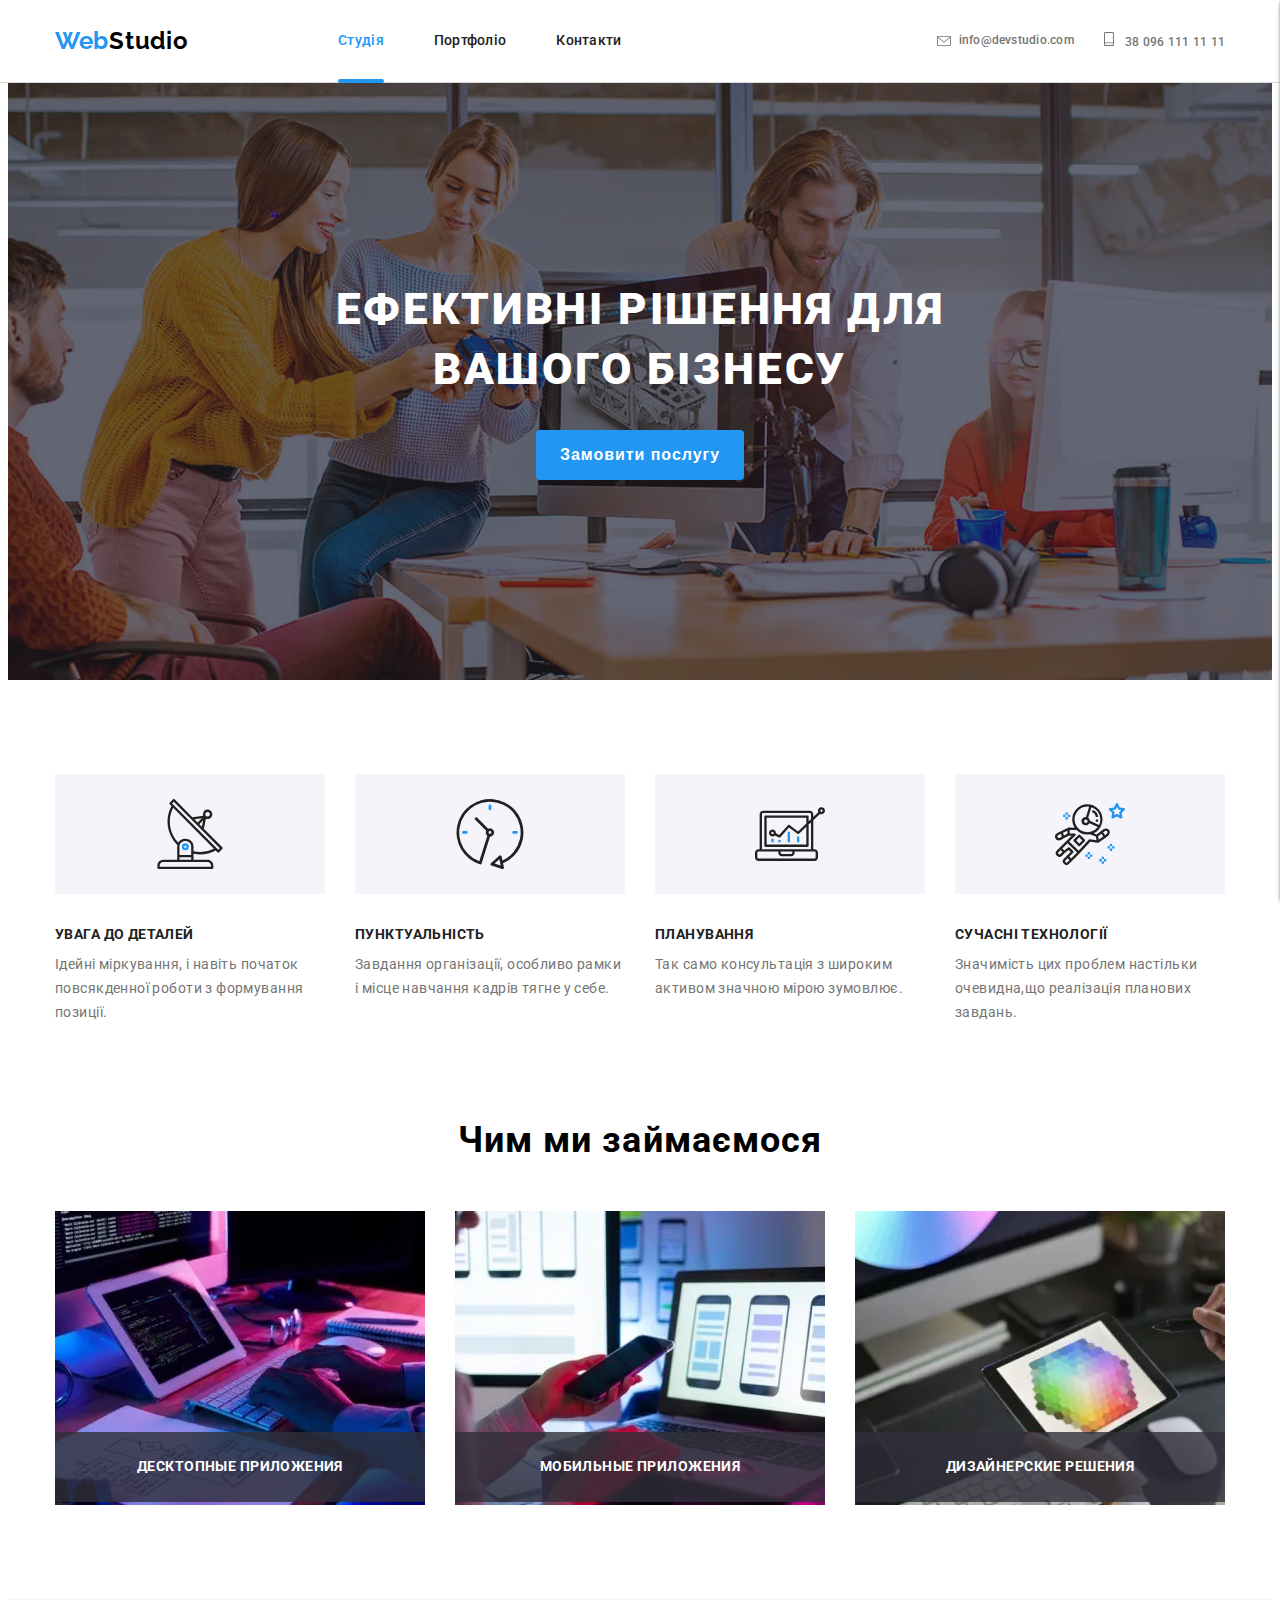
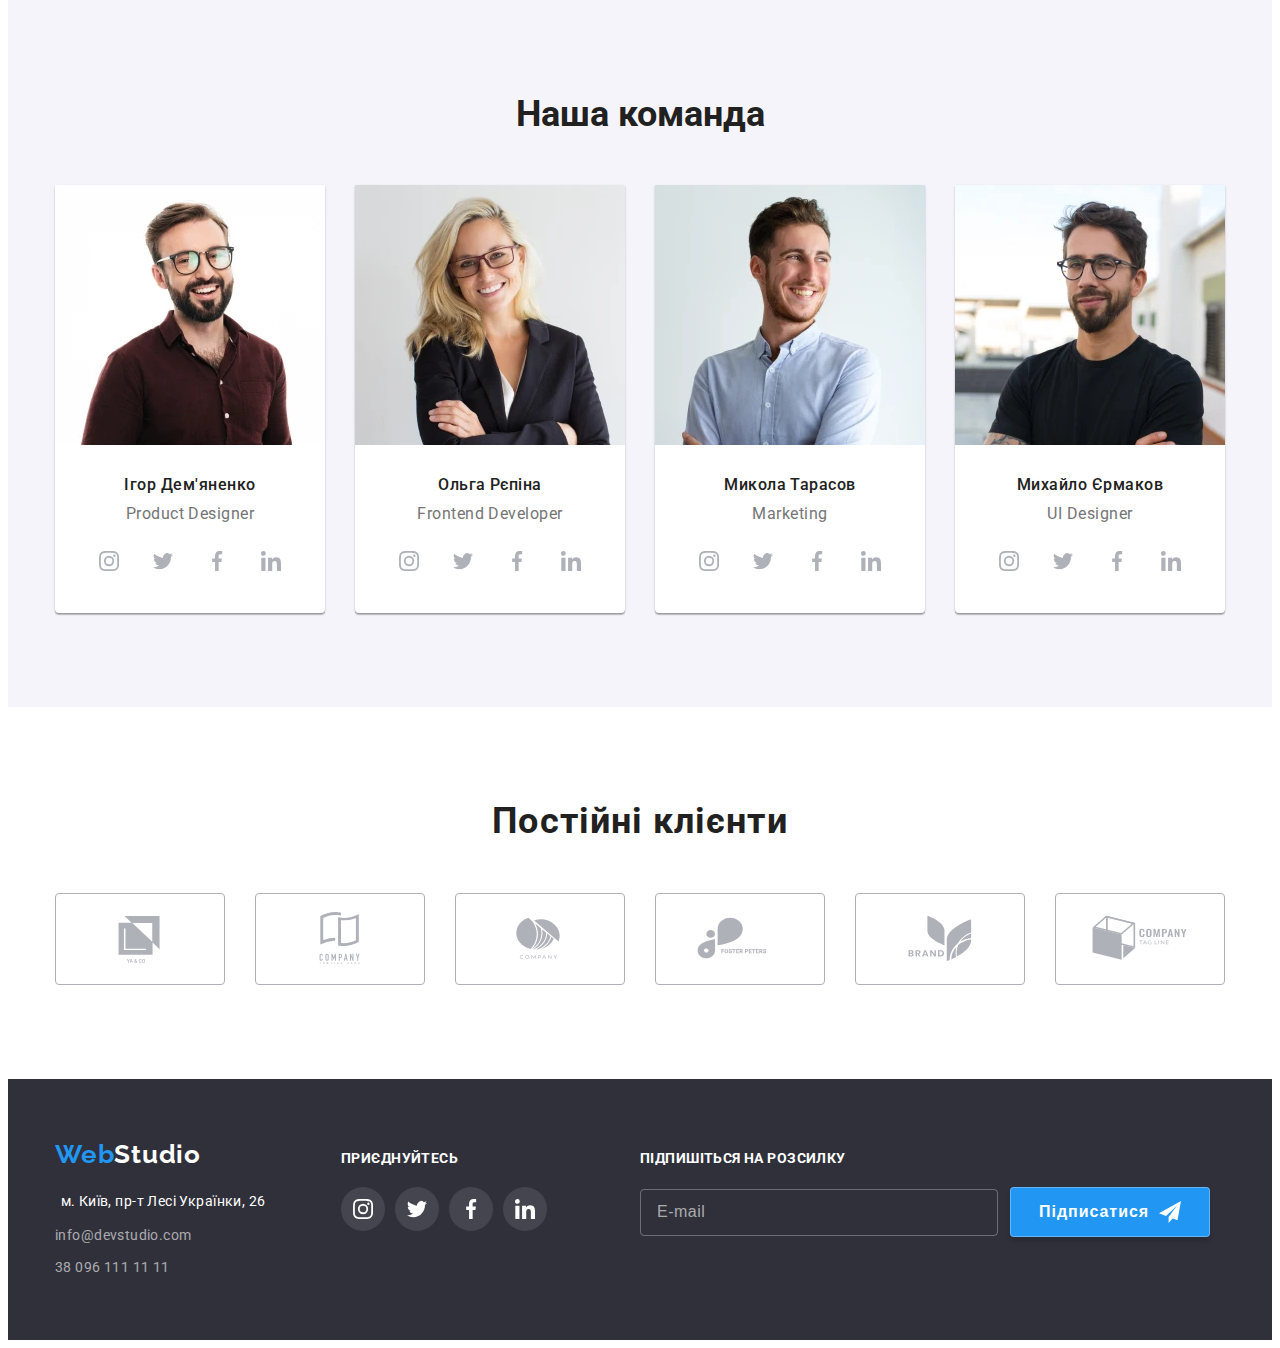
==== commit 82857f88: "guiopk[]" ====
--- a/index.html
+++ b/index.html
@@ -33,41 +33,41 @@
         <a class=" header__logo--top header__logo link" href="#" lang="en">Web<span
             class="header__logo--stud">Studio</span>
         </a>
-        <div class="header__top">
-          <nav class="nav">
-            <ul class="nav__list list">
-              <li class="nav__item">
-                <a class="nav__link nav__link--active link" href="./index.html">Студія</a>
-              </li>
-              <li class="nav__item">
-                <a class="nav__link link" href="./portfolio.html">Портфоліо</a>
-              </li>
-
-              <li class="nav__item">
-                <a class="nav__link link" href="./index.html">Контакти</a>
-              </li>
-            </ul>
-          </nav>
-          <div class="header__contact list">
-            <a class="header__maill link" href="mailto:info@devstudio.com">
-              <svg width="14" height="10" class="header__maill--icon">
-                <use href="./images/icons.svg#hdr1"></use>
-              </svg>info@devstudio.com</a>
+        <button class="menu-btn" type="button" data-menu-open>
+          <svg class="menu-close-icon" width="40" height="40">
+            <use href="./images/icons.svg#menu_40pxmenu_1"></use>
+          </svg>
+        </button>
+      </div>
+      <div class="header__top">
+        <nav class="nav">
+          <ul class="nav__list list">
+            <li class="nav__item">
+              <a class="nav__link nav__link--active link" href="./index.html">Студія</a>
             </li>
-            <a class="header__phone link" href="tel:380961111111"><svg width="10" height="14"
-                class="header__phone--icon">
-                <use href="./images/icons.svg#Vectorhdr_2"></use>
-              </svg>
-              38 096 111 11 11</a>
+            <li class="nav__item">
+              <a class="nav__link link" href="./portfolio.html">Портфоліо</a>
             </li>
-          </div>
+
+            <li class="nav__item">
+              <a class="nav__link link" href="./index.html">Контакти</a>
+            </li>
+          </ul>
+        </nav>
+        <div class="header__contact list">
+          <a class="header__maill link" href="mailto:info@devstudio.com">
+            <svg width="14" height="10" class="header__maill--icon">
+              <use href="./images/icons.svg#hdr1"></use>
+            </svg>info@devstudio.com</a>
+          </li>
+          <a class="header__phone link" href="tel:380961111111"><svg width="10" height="14" class="header__phone--icon">
+              <use href="./images/icons.svg#Vectorhdr_2"></use>
+            </svg>
+            38 096 111 11 11</a>
+          </li>
         </div>
-      </div>
-      <button class="menu-btn" type="button" data-menu-open>
-        <svg class="menu-close-icon" width="40" height="40">
-          <use href="./images/icons.svg#menu_40pxmenu_1"></use>
-        </svg>
-      </button>
+
+      </div>
     </div>
   </header>
   <!-- Main section -->
--- a/css/main.min.css
+++ b/css/main.min.css
@@ -1 +1 @@
-:root{--main-font: "Roboto", sans-serif;--font-secondary: "Raleway", sans-serif;--accent: #2196f3;--bground: #e5e5e5;--linear-grd: (47, 48, 58, 0.4);--sosial-icon: #afb1b8;--secondary-bg: #f5f4fa;--lidht-bg-ol: #d9d9d9;--main-bg-ol: #2f303a;--hero-bg: rgba(196, 196, 196, 1);--main-tex-ol: black;--main-text: #212121;--secondary-text: #757575;--light-text: #ffffff;--footer-contacts: rgba(255, 255, 255, 0.6);--indent: 30px;--feature-cont: 4;--items: 3;--feature: 2;--company: 6;--cet: 1;--anim-fast: 250ms cubic-bezier(0.4, 0, 0.2, 1);--overlay: rgba(33, 150, 243, 0.9)}.visually-hidden{position:absolute;white-space:nowrap;width:1px;height:1px;overflow:hidden;border:0;padding:0;clip:rect(0 0 0 0);-webkit-clip-path:inset(50%);clip-path:inset(50%);margin:-1px}body{font-family:var(--main-font);color:var(--main-tex-ol)}.no-scroll{overflow:hidden}*,*::before,*::after{-webkit-box-sizing:border-box;box-sizing:border-box}.link{text-decoration:none}.list,.adress-contakt{list-style:none;padding:0;margin:0}h1,h2,h3,h4,h5,h6,p{margin:0}.no-scroll{overflow:hidden}img{display:block;max-width:100%;height:auto;-o-object-fit:cover;object-fit:cover;-o-object-position:center;object-position:center}.card-set{display:-webkit-box;display:-ms-flexbox;display:flex;-ms-flex-wrap:wrap;flex-wrap:wrap;-webkit-box-pack:center;-ms-flex-pack:center;justify-content:center;gap:var(--indent);padding-top:40px}.card-set__border{background-color:var(--light-text);border-top:none;border-right:1px solid var(--bground);border-bottom:1px solid var(--bground);border-left:1px solid var(--bground);padding-top:20px;padding-bottom:20px;padding-left:24px;padding-right:24px;cursor:pointer}.card-set__name{font-style:normal;font-weight:700;font-size:18px;line-height:2;margin-bottom:5px;letter-spacing:.06em;color:var(--main-text)}.card-set__project{position:relative;overflow:hidden;-webkit-transition:-webkit-box-shadow var(--anim-fast);transition:-webkit-box-shadow var(--anim-fast);transition:box-shadow var(--anim-fast);transition:box-shadow var(--anim-fast), -webkit-box-shadow var(--anim-fast)}.card-set__overlay{position:absolute;top:0;left:0;-webkit-transform:translateY(100%);transform:translateY(100%);display:-webkit-box;display:-ms-flexbox;display:flex;-webkit-box-align:center;-ms-flex-align:center;align-items:center;-webkit-box-pack:center;-ms-flex-pack:center;justify-content:center;width:100%;height:100%;padding:63px 24px;background-color:var(--overlay);-webkit-backdrop-filter:blur(3px);backdrop-filter:blur(3px);-webkit-transition:-webkit-transform var(--anim-fast);transition:-webkit-transform var(--anim-fast);transition:transform var(--anim-fast);transition:transform var(--anim-fast), -webkit-transform var(--anim-fast)}.card-set__link:hover .card-set__overlay{-webkit-transform:translateY(0);transform:translateY(0);outline:0}.card-set__overlay-text{width:100%;height:168px;left:239px;top:325px;font-style:normal;font-weight:400;font-size:18px;line-height:1.44;letter-spacing:.03em;color:var(--light-text)}.card-set__image{display:block;margin-bottom:0;width:100%}.card-set__link{-webkit-transition:box-shadov var(--anim-fast);transition:box-shadov var(--anim-fast)}.card-set__link:hover,.card-set__link:focus{-webkit-box-shadow:0px 1px 1px rgba(0,0,0,.12),0px 4px 4px rgba(0,0,0,.06),1px 4px 6px rgba(0,0,0,.16);box-shadow:0px 1px 1px rgba(0,0,0,.12),0px 4px 4px rgba(0,0,0,.06),1px 4px 6px rgba(0,0,0,.16);outline:0}.card-set__image{cursor:pointer}.card-set__text{font-style:normal;font-weight:400;font-size:16px;line-height:1.9;letter-spacing:.03em;color:var(--secondary-text)}.card-set__link{-ms-flex-preferred-size:calc((100% - var(--indent)*(var(--cet) - 1))/var(--cet));flex-basis:calc((100% - var(--indent)*(var(--cet) - 1))/var(--cet))}@media screen and (min-width: 768px){.card-set{-webkit-box-pack:justify;-ms-flex-pack:justify;justify-content:space-between;padding-top:30px}}@media screen and (min-width: 1200px){.card-set{-webkit-box-pack:justify;-ms-flex-pack:justify;justify-content:space-between;padding-top:50px}}@media screen and (min-width: 768px){.card-set__link{-ms-flex-preferred-size:calc((100% - var(--indent)*(var(--feature) - 1))/var(--feature));flex-basis:calc((100% - var(--indent)*(var(--feature) - 1))/var(--feature))}}@media screen and (min-width: 1200px){.card-set__link{-ms-flex-preferred-size:calc((100% - var(--indent)*(var(--items) - 1))/var(--items));flex-basis:calc((100% - var(--indent)*(var(--items) - 1))/var(--items))}}.container{padding-left:15px;padding-right:15px;margin-left:auto;margin-right:auto}@media screen and (min-width: 480px){.container{width:480px}}@media screen and (min-width: 768px){.container{width:768px}}@media screen and (min-width: 1200px){.container{width:1200px}}.button{font-style:normal;font-weight:500;font-size:16px;line-height:1.6;padding-top:6px;padding-right:22px;padding-bottom:6px;padding-left:22px;text-align:center;letter-spacing:.03em;color:var(--main-text);border-radius:4px;border:0;cursor:pointer;-webkit-transition:color var(--anim-fast),background-color var(--anim-fast),-webkit-box-shadow var(--anim-fast);transition:color var(--anim-fast),background-color var(--anim-fast),-webkit-box-shadow var(--anim-fast);transition:color var(--anim-fast),background-color var(--anim-fast),box-shadow var(--anim-fast);transition:color var(--anim-fast),background-color var(--anim-fast),box-shadow var(--anim-fast),-webkit-box-shadow var(--anim-fast)}.button:hover,.button:focus{background-color:var(--accent);color:var(--light-text);-webkit-box-shadow:0px 3px 1px rgba(0,0,0,.1),0px 1px 2px rgba(0,0,0,.08),0px 2px 2px rgba(0,0,0,.12);box-shadow:0px 3px 1px rgba(0,0,0,.1),0px 1px 2px rgba(0,0,0,.08),0px 2px 2px rgba(0,0,0,.12);outline:0}.backdrop{position:fixed;top:0;left:0;display:-webkit-box;display:-ms-flexbox;display:flex;-webkit-box-align:center;-ms-flex-align:center;align-items:center;-webkit-box-pack:center;-ms-flex-pack:center;justify-content:center;z-index:1000;width:100%;height:100%;background-color:rgba(0,0,0,.2);opacity:1;visibility:visible;pointer-events:initial;-webkit-transition:opacity var(--anim-fast),visibility var(--anim-fast);transition:opacity var(--anim-fast),visibility var(--anim-fast)}.backdrop.is-hidden .modal{opacity:0;-webkit-transform:translate(-50%, -50%) scale(0.3) rotate(0.5turn);transform:translate(-50%, -50%) scale(0.3) rotate(0.5turn)}.backdrop.is-hidden{opacity:0;visibility:hidden;pointer-events:none}.modal{display:block;position:absolute;max-width:100%;max-height:609px;top:221px;padding:40px;background:var(--light-text);-webkit-box-shadow:0px 1px 3px rgba(0,0,0,.12),0px 1px 1px rgba(0,0,0,.14),0px 2px 1px rgba(0,0,0,.2);box-shadow:0px 1px 3px rgba(0,0,0,.12),0px 1px 1px rgba(0,0,0,.14),0px 2px 1px rgba(0,0,0,.2);border-radius:4px;top:50%;left:50%;-webkit-transform:translate(-50%, -50%) scale(1) rotate(0);transform:translate(-50%, -50%) scale(1) rotate(0);opacity:1;-webkit-transition:opacity var(--anim-fast),-webkit-transform var(--anim-fast);transition:opacity var(--anim-fast),-webkit-transform var(--anim-fast);transition:transform var(--anim-fast),opacity var(--anim-fast);transition:transform var(--anim-fast),opacity var(--anim-fast),-webkit-transform var(--anim-fast)}@media screen and (min-width: 1200px){.modal{max-width:528px;min-height:581px}}.modal__btn{position:absolute;top:8px;right:8px;display:-webkit-box;display:-ms-flexbox;display:flex;-webkit-box-align:center;-ms-flex-align:center;align-items:center;-webkit-box-pack:center;-ms-flex-pack:center;justify-content:center;width:30px;height:30px;padding:0;border-radius:50%;background:var(--light-text);border:1px solid rgba(0,0,0,.1);background-color:rgba(0,0,0,0);cursor:pointer;opacity:1;visibility:visible;pointer-events:initial;-webkit-transition:opcity 250ms ease-out,visibility 250ms ease-out;transition:opcity 250ms ease-out,visibility 250ms ease-out}.modal__btn-icon{-webkit-transition:color var(--anim-fast);transition:color var(--anim-fast)}.modal__btn-icon:hover,.modal__btn-icon:focus{fill:var(--accent)}.modal__btn-icon:active{fill:var(--accent)}.form{display:-webkit-box;display:-ms-flexbox;display:flex;-webkit-box-orient:vertical;-webkit-box-direction:normal;-ms-flex-direction:column;flex-direction:column;-webkit-box-pack:center;-ms-flex-pack:center;justify-content:center}.form__title{display:inline-block;width:370px;font-style:normal;font-weight:700;font-size:20px;line-height:1.5;text-align:center;letter-spacing:.03em;color:var(--main-text);margin-bottom:12px}@media screen and (min-width: 1200px){.form__title{width:448px}}.form__group{position:relative;width:100%;margin-bottom:10px}.form__label{display:inline-block;margin-bottom:4px;font-style:normal;font-weight:400;font-size:12px;line-height:1.16;letter-spacing:.01em;color:var(--secondary-text)}.form__icon{display:inline-block;position:absolute;top:50%;left:18px;border:0;cursor:pointer;-webkit-transition:fill var(--anim-fast);transition:fill var(--anim-fast)}.form__input{display:inline-block;width:100%;padding-top:11px;padding-bottom:11px;padding-left:42px;fill:var(--main-text);border:1px solid rgba(33,33,33,.2);border-radius:4px;-webkit-transition:border-color var(--anim-fast);transition:border-color var(--anim-fast);cursor:pointer}.form__icon:active{fill:var(--accent)}.form__modal-comment:hover,.form__modal-comment:focus,.form__input:hover,.form__input:focus{border:1px solid var(--accent);outline:0;border-radius:4px}.form__input:hover+.form__icon{fill:var(--accent)}.form__input:focus+.form__icon{fill:var(--accent)}.form__comment{display:-webkit-box;display:-ms-flexbox;display:flex;-webkit-box-orient:vertical;-webkit-box-direction:normal;-ms-flex-direction:column;flex-direction:column;margin-bottom:20px}.form__label-comment{display:inline-block;font-style:normal;font-weight:400;font-size:12px;line-height:1.16;letter-spacing:.01em;margin-bottom:4px;color:var(--secondary-text)}.form__modal-comment{width:100%;padding:12px 16px;resize:none;border:1px solid rgba(33,33,33,.2);border-radius:4px;-webkit-transition:border-color var(--anim-fast);transition:border-color var(--anim-fast)}.form__comment-text::-webkit-input-placeholder{font-style:normal;font-weight:400;font-size:12px;line-height:1.16;letter-spacing:.01em;color:rgba(117,117,117,.5)}.form__comment-text::-moz-placeholder{font-style:normal;font-weight:400;font-size:12px;line-height:1.16;letter-spacing:.01em;color:rgba(117,117,117,.5)}.form__comment-text:-ms-input-placeholder{font-style:normal;font-weight:400;font-size:12px;line-height:1.16;letter-spacing:.01em;color:rgba(117,117,117,.5)}.form__comment-text::-ms-input-placeholder{font-style:normal;font-weight:400;font-size:12px;line-height:1.16;letter-spacing:.01em;color:rgba(117,117,117,.5)}.form__comment-text::placeholder{font-style:normal;font-weight:400;font-size:12px;line-height:1.16;letter-spacing:.01em;color:rgba(117,117,117,.5)}.form__btn--forum{display:-webkit-inline-box;display:-ms-inline-flexbox;display:inline-flex;width:200px;margin-right:auto;margin-left:auto;padding-top:10px;padding-right:52px;padding-bottom:10px;padding-left:52px;border:0;background:var(--accent);-webkit-box-shadow:0px 4px 4px rgba(0,0,0,.15);box-shadow:0px 4px 4px rgba(0,0,0,.15);border-radius:4px;cursor:pointer;-webkit-transition:background-color var(--anim-fast);transition:background-color var(--anim-fast)}.form__btn--text{font-style:normal;font-weight:700;font-size:16px;line-height:1.87;letter-spacing:.06em;color:var(--light-text)}.form__btn--text:hover,.form__btn--text:focus{color:var(--lidht-bg-ol)}.form__btn--forum:hover,.form__btn--forum:focus{-webkit-box-shadow:0px 4px 4px rgba(0,0,0,.15);box-shadow:0px 4px 4px rgba(0,0,0,.15)}.form__form-agreement{display:-webkit-box;display:-ms-flexbox;display:flex;-webkit-box-align:center;-ms-flex-align:center;align-items:center;-webkit-box-pack:center;-ms-flex-pack:center;justify-content:center;gap:8px;margin-bottom:30px}.form__icon-registraat{display:inline-block;top:50%;left:18px;border:0;cursor:pointer;-webkit-transition:fill var(--anim-fast);transition:fill var(--anim-fast)}.form__checkbox:checked+.form__icon-registrat .form__icon-uncheck{opacity:0;-webkit-transition:opacity var(--anim-fast);transition:opacity var(--anim-fast)}.form__icon-check{opacity:0;fill:var(--main-text);-webkit-transition:opacity var(--anim-fast);transition:opacity var(--anim-fast)}.form__checkbox:checked+.form__icon-registrat .form__icon-check{opacity:1}.form__form-agreement--text{font-style:normal;font-weight:400;font-size:12px;line-height:1.16;letter-spacing:.03em;-webkit-user-select:none;-moz-user-select:none;-ms-user-select:none;user-select:none;text-underline-position:under;color:var(--secondary-text)}@media screen and (min-width: 1200px){.form__form-agreement--text{font-size:14px;line-height:1.71}}.form__form-agreement-link{color:var(--accent)}.subscription{display:-webkit-box;display:-ms-flexbox;display:flex;-webkit-box-orient:vertical;-webkit-box-direction:normal;-ms-flex-direction:column;flex-direction:column;width:100%}.subscription .subscription__text{display:block;text-align:center;margin-bottom:20px;font-style:normal;font-weight:700;font-size:14px;line-height:1.14;letter-spacing:.03em;text-transform:uppercase;color:var(--light-text)}@media screen and (min-width: 1200px){.subscription .subscription__text{text-align:left}}.subscription .subscription__footer{display:-webkit-box;display:-ms-flexbox;display:flex;-webkit-box-orient:vertical;-webkit-box-direction:normal;-ms-flex-direction:column;flex-direction:column;-webkit-box-align:center;-ms-flex-align:center;align-items:center}@media screen and (min-width: 1200px){.subscription .subscription__footer{-webkit-box-orient:horizontal;-webkit-box-direction:normal;-ms-flex-direction:row;flex-direction:row;-webkit-box-align:baseline;-ms-flex-align:baseline;align-items:baseline;gap:12px}}.subscription .subscription__maill{width:100%}@media screen and (min-width: 768px){.subscription .subscription__maill{max-width:100%}}@media screen and (min-width: 1200px){.subscription .subscription__maill{width:358px}}.subscription .subscription__input{display:block;width:100%;max-height:50px;padding-top:15px;padding-left:16px;padding-bottom:15px;margin-bottom:20px;background-color:rgba(0,0,0,0);border-radius:4px;cursor:pointer;border:1px solid rgba(255,255,255,.3);-webkit-transition:border var(--anim-fast);transition:border var(--anim-fast)}@media screen and (min-width: 1200px){.subscription .subscription__input{margin-bottom:0}}.subscription .subscription__input-text::-webkit-input-placeholder{font-style:normal;font-weight:400;font-size:16px;line-height:1.25;letter-spacing:.03em;color:rgba(255,255,255,.6)}.subscription .subscription__input-text::-moz-placeholder{font-style:normal;font-weight:400;font-size:16px;line-height:1.25;letter-spacing:.03em;color:rgba(255,255,255,.6)}.subscription .subscription__input-text:-ms-input-placeholder{font-style:normal;font-weight:400;font-size:16px;line-height:1.25;letter-spacing:.03em;color:rgba(255,255,255,.6)}.subscription .subscription__input-text::-ms-input-placeholder{font-style:normal;font-weight:400;font-size:16px;line-height:1.25;letter-spacing:.03em;color:rgba(255,255,255,.6)}.subscription .subscription__input-text::placeholder{font-style:normal;font-weight:400;font-size:16px;line-height:1.25;letter-spacing:.03em;color:rgba(255,255,255,.6)}.subscription .subscription__btn-forum{width:200px;height:50px;padding-top:10px;padding-bottom:10px;padding-left:28px;padding-right:28px;border:1px solid rgba(255,255,255,.3);background:var(--accent);-webkit-box-shadow:0px 4px 4px rgba(0,0,0,.15);box-shadow:0px 4px 4px rgba(0,0,0,.15);border-radius:4px;cursor:pointer;-webkit-transition:color var(--anim-fast) box-shadow var(--anim-fast);transition:color var(--anim-fast) box-shadow var(--anim-fast)}.subscription .subscription__btn-text{font-style:normal;font-weight:700;font-size:16px;line-height:1.87px;display:-webkit-box;display:-ms-flexbox;display:flex;-webkit-box-align:center;-ms-flex-align:center;align-items:center;text-align:center;letter-spacing:.06em;color:var(--light-text)}.subscription .subscription__icon{fill:var(--light-text);margin-left:10px;display:-webkit-box;display:-ms-flexbox;display:flex;-webkit-box-align:center;-ms-flex-align:center;align-items:center;text-align:center;letter-spacing:.06em;color:var(--light-text)}.subscription .subscription__input:hover,.subscription .subscription__input:focus{outline:0;color:var(--lidht-bg-ol);-webkit-box-shadow:0px 4px 4px rgba(0,0,0,.15);box-shadow:0px 4px 4px rgba(0,0,0,.15)}.subscription .subscription__btn-forum:hover,.subscription .subscription__btn-forum:focus{outline:0;color:var(--lidht-bg-ol);-webkit-box-shadow:0px 4px 4px rgba(0,0,0,.15);box-shadow:0px 4px 4px rgba(0,0,0,.15)}.subscription .subscription__btn-forum:hover .subscription__icon{fill:var(--lidht-bg-ol)}.subscription .subscription__icon:focus .subscription__icon{fill:var(--lidht-bg-ol)}.menu-btn{position:absolute;display:block;top:10px;right:15px;width:40px;height:40px;border:none;cursor:pointer;background:rgba(0,0,0,0)}.menu-btn:active{fill:var(--accent);outline:0}@media screen and (min-width: 768px){.menu-btn{display:none}}.menu-overlay{position:fixed;width:100%;height:100%;top:0;right:0;z-index:120;background-color:var(--light-text);-webkit-box-shadow:0px 4px 8px rgba(0,0,0,.04),0px 2px 4px rgba(0,0,0,.08),0px 1px 3px rgba(0,0,0,.16);box-shadow:0px 4px 8px rgba(0,0,0,.04),0px 2px 4px rgba(0,0,0,.08),0px 1px 3px rgba(0,0,0,.16);-webkit-transform:translateX(0);transform:translateX(0)}.menu-overlay.is-open{-webkit-transform:translateX(100%);transform:translateX(100%)}.menu-container{display:-webkit-box;display:-ms-flexbox;display:flex;-webkit-box-orient:vertical;-webkit-box-direction:normal;-ms-flex-direction:column;flex-direction:column;width:100%;height:100%;padding-top:48px;padding-bottom:48px;padding-left:40px;background-color:var(--light-text);-webkit-box-shadow:0px 4px 8px rgba(0,0,0,.04),0px 2px 4px rgba(0,0,0,.08),0px 1px 3px rgba(0,0,0,.16);box-shadow:0px 4px 8px rgba(0,0,0,.04),0px 2px 4px rgba(0,0,0,.08),0px 1px 3px rgba(0,0,0,.16);-webkit-transition:-webkit-transform var(--anim-fast);transition:-webkit-transform var(--anim-fast);transition:transform var(--anim-fast);transition:transform var(--anim-fast), -webkit-transform var(--anim-fast)}.mobile-nav__list{display:-webkit-box;display:-ms-flexbox;display:flex;-webkit-box-orient:vertical;-webkit-box-direction:normal;-ms-flex-direction:column;flex-direction:column;gap:32px}.mobile-nav__list:nth-child(3n-1){margin-bottom:auto}.mobile-contacts{display:-webkit-box;display:-ms-flexbox;display:flex;-webkit-box-orient:vertical;-webkit-box-direction:normal;-ms-flex-direction:column;flex-direction:column}.mobile-link{font-style:normal;font-weight:500;font-size:40px;line-height:1.17;letter-spacing:.02em;color:var(--main-text)}.mobile-link--active{color:var(--accent)}.mobile-socials{display:-webkit-box;display:-ms-flexbox;display:flex;-ms-flex-wrap:wrap;flex-wrap:wrap;gap:10px}.mobile-socials__item:not(:last-child){display:-webkit-box;display:-ms-flexbox;display:flex;-ms-flex-wrap:wrap;flex-wrap:wrap;padding-right:10px;border-right:1px solid rgba(33,33,33,.2)}.mobile-socials__link{font-style:normal;font-weight:500;font-size:18px;line-height:1.22;letter-spacing:.02em;color:var(--accent)}.mobile-contacts__phone{display:inline-block;margin-bottom:32px;font-style:normal;font-weight:500;font-size:34px;line-height:1.17;letter-spacing:.02em;color:var(--accent)}.mobile-contacts__maill{display:inline-block;margin-bottom:64px;font-style:normal;font-weight:500;font-size:24px;line-height:1.17;letter-spacing:.02em;color:var(--secondary-text)}.header{position:fixed;display:-webkit-box;display:-ms-flexbox;display:flex;top:0;left:0;z-index:3;width:100%;min-height:60px;background-color:var(--light-text);border-bottom:1px solid var(--lidht-bg-ol)}.header__container{display:-webkit-box;display:-ms-flexbox;display:flex;-webkit-box-align:center;-ms-flex-align:center;align-items:center;-webkit-box-pack:justify;-ms-flex-pack:justify;justify-content:space-between;padding-left:15px;padding-right:15px;z-index:99}.header__container .header__logo{display:-webkit-box;display:-ms-flexbox;display:flex;font-family:var(--font-secondary);font-style:normal;font-weight:700;font-size:24px;line-height:1.19;letter-spacing:.03em;margin-right:0;outline:0;color:var(--accent)}.header__container .header__logo .header__logo--stud{color:var(--main-tex-ol)}@media screen and (min-width: 768px){.header__container .header__logo{margin-right:88px}}@media screen and (min-width: 1200px){.header__container .header__logo{margin-right:93px}}.header__container .header__nav{display:-webkit-box;display:-ms-flexbox;display:flex;-webkit-box-align:center;-ms-flex-align:center;align-items:center;-webkit-box-pack:center;-ms-flex-pack:center;justify-content:center}.header__container .header__top{display:-webkit-box;display:-ms-flexbox;display:flex;-webkit-box-align:center;-ms-flex-align:center;align-items:center}@media screen and (max-width: 767px){.header__container .header__top{display:none}}@media screen and (max-width: 767px){.header__container .header__contact{display:none}}.header__contact{display:-webkit-box;display:-ms-flexbox;display:flex}.header__contact .header__maill{display:-webkit-box;display:-ms-flexbox;display:flex;-webkit-box-align:center;-ms-flex-align:center;align-items:center;margin-left:auto}.header__contact .header__maill:hover,.header__contact .header__phone:focus,.header__contact .header__maill:focus,.header__contact .header__phone:hover{color:var(--accent);outline:0}.header__contact .header__maill,.header__contact .header__phone{font-style:normal;font-weight:500;font-size:12px;line-height:1.16;letter-spacing:.02em;color:var(--secondary-text);-webkit-transition:color var(--anim-fast);transition:color var(--anim-fast)}@media screen and (mix-width: 1200px){.header__contact .header__maill,.header__contact .header__phone{font-size:14px}}.header__contact .header__phone--icon,.header__contact .header__maill--icon{margin-right:8px;fill:currentColor}@media screen and (min-width: 1200px){.header__container{-webkit-box-align:center;-ms-flex-align:center;align-items:center;max-width:1200px}}@media screen and (min-width: 768px){.header__contact{-webkit-box-orient:vertical;-webkit-box-direction:normal;-ms-flex-direction:column;flex-direction:column;gap:10px;padding-top:21px;padding-bottom:21px;margin-left:96px}}@media screen and (min-width: 1200px){.header__contact{-webkit-box-orient:horizontal;-webkit-box-direction:normal;-ms-flex-direction:row;flex-direction:row;-webkit-box-align:center;-ms-flex-align:center;align-items:center;gap:30px;padding-top:32px;padding-bottom:32px;margin-left:315px}}@media screen and (max-width: 767px){.header__contact{display:none}}@media screen and (min-width: 768px){.header__logo{margin-right:88px;line-height:1.16}}.nav{font-style:normal;font-weight:500;font-size:14px;line-height:1.14;letter-spacing:.02em}.nav__list{display:-webkit-box;display:-ms-flexbox;display:flex;-webkit-box-align:center;-ms-flex-align:center;align-items:center;gap:50px}.nav__item{position:relative;padding-top:32px;padding-bottom:32px}.nav__link{padding-top:32px;padding-bottom:32px;-webkit-transition:color var(--anim-fast);transition:color var(--anim-fast);color:var(--main-text)}.nav__link:hover,.nav__link:focus{color:var(--accent);outline:0}.nav__link:active{color:var(--accent)}.nav__link--active[href="./index.html"]{color:var(--accent)}.nav__link--active[href="./portfolio.html"]{color:var(--accent)}.nav__link--active::after{content:"";position:absolute;bottom:-2px;left:0;display:block;width:100%;height:4px;border-radius:2px;background-color:var(--accent)}@media screen and (max-width: 767px){.nav{display:none}}.hero-image{width:100%;height:600px;background-image:-webkit-gradient(linear, left top, left bottom, from(rgba(47, 48, 58, 0.4)), to(rgba(47, 48, 58, 0.4))),url(../images/hero/img-hdr_2.webp),url(../images/hero/Img-hdr_2@2x.webp),url(../images/hero/img-hd_1@2x.jpg),url(../images/hero/Img-hdr_2@2x.jpg);background-image:linear-gradient(to bottom, rgba(47, 48, 58, 0.4), rgba(47, 48, 58, 0.4)),url(../images/hero/img-hdr_2.webp),url(../images/hero/Img-hdr_2@2x.webp),url(../images/hero/img-hd_1@2x.jpg),url(../images/hero/Img-hdr_2@2x.jpg);background-color:var(--hero-bg);background-size:cover;background-position:center;background-repeat:no-repeat}@media screen and (max-width: 1199px){.hero-image{width:100%;height:400px;background-image:-webkit-gradient(linear, left top, left bottom, from(rgba(47, 48, 58, 0.4)), to(rgba(47, 48, 58, 0.4))),url(../images/hero/img_tb-3.webp),url(../images/hero/tb3@2x.webp),url(../images/hero/img_tb-1/.jpg),url(../images/hero/img_tb-1@2.jpg);background-image:linear-gradient(to bottom, rgba(47, 48, 58, 0.4), rgba(47, 48, 58, 0.4)),url(../images/hero/img_tb-3.webp),url(../images/hero/tb3@2x.webp),url(../images/hero/img_tb-1/.jpg),url(../images/hero/img_tb-1@2.jpg)}}@media screen and (max-width: 767px){.hero-image{width:100%;min-height:400px;background-image:-webkit-gradient(linear, left top, left bottom, from(rgba(47, 48, 58, 0.4)), to(rgba(47, 48, 58, 0.4))),url(../images/hero/img-hd_1.webp),url(../images/hero/img-hd_1@2x.webp),url(../../images/hero/img-hd_1.jpg),url(../../images/hero/img-hd_1@2x.jpg);background-image:linear-gradient(to bottom, rgba(47, 48, 58, 0.4), rgba(47, 48, 58, 0.4)),url(../images/hero/img-hd_1.webp),url(../images/hero/img-hd_1@2x.webp),url(../../images/hero/img-hd_1.jpg),url(../../images/hero/img-hd_1@2x.jpg)}}.hero-text{display:-webkit-box;display:-ms-flexbox;display:flex;-webkit-box-orient:vertical;-webkit-box-direction:normal;-ms-flex-direction:column;flex-direction:column;-webkit-box-pack:center;-ms-flex-pack:center;justify-content:center;-webkit-box-align:center;-ms-flex-align:center;align-items:center;max-width:360px;padding-top:118px;padding-bottom:118px;margin-top:60px;margin-left:auto;margin-right:auto}@media screen and (min-width: 768px){.hero-text{margin-top:80px}}@media screen and (min-width: 1200px){.hero-text{display:-webkit-box;display:-ms-flexbox;display:flex;-webkit-box-orient:vertical;-webkit-box-direction:normal;-ms-flex-direction:column;flex-direction:column;-webkit-box-align:center;-ms-flex-align:center;align-items:center;margin-top:80px;padding-top:200px;padding-bottom:200px;max-width:696px}}.hero-image__title{display:inline;font-style:normal;font-weight:900;font-size:26px;line-height:1.61;text-align:center;letter-spacing:.06em;text-transform:uppercase;color:var(--light-text);margin-bottom:30px}@media screen and (min-width: 1200px){.hero-image__title{font-size:44px;line-height:1.36}}.hero-image__btn{padding:10px 24px;border-radius:4px;margin-left:auto;margin-right:auto;background:var(--accent);-webkit-transition:color var(--anim-fast),-webkit-box-shadow var(--anim-fast);transition:color var(--anim-fast),-webkit-box-shadow var(--anim-fast);transition:color var(--anim-fast),box-shadow var(--anim-fast);transition:color var(--anim-fast),box-shadow var(--anim-fast),-webkit-box-shadow var(--anim-fast);cursor:pointer;outline:0;border:0}.hero-image__btn--text{font-style:normal;font-weight:700;font-size:16px;line-height:1.87;display:-webkit-box;display:-ms-flexbox;display:flex;-webkit-box-align:center;-ms-flex-align:center;align-items:center;text-align:center;letter-spacing:.06em;color:var(--light-text);cursor:pointer}.hero-image__btn:active,.hero-image__btn:hover,.hero-image__btn:focus{color:var(--lidht-bg-ol);-webkit-box-shadow:0px 4px 4px rgba(0,0,0,.15);box-shadow:0px 4px 4px rgba(0,0,0,.15)}.content{padding-top:60px;padding-bottom:60px}@media screen and (min-width: 1200px){.content{padding-top:94px;padding-bottom:94px}}.feature{display:-webkit-box;display:-ms-flexbox;display:flex;-ms-flex-wrap:wrap;flex-wrap:wrap;-webkit-box-pack:center;-ms-flex-pack:center;justify-content:center;gap:var(--indent)}.feature__section{max-width:100%}@media screen and (max-width: 767px){.feature__section{max-width:354px}}@media screen and (min-width: 1200px){.feature__section{max-width:270px;width:calc((100% - var(--indent)*(var(--feature-cont) - 1))/var(--feature-cont))}}@media screen and (min-width: 768px){.feature__section{width:calc((100% - var(--indent)*(var(--feature) - 1))/var(--feature))}}.feature__feature-pic{display:-webkit-box;display:-ms-flexbox;display:flex;-webkit-box-align:center;-ms-flex-align:center;align-items:center;-webkit-box-pack:center;-ms-flex-pack:center;justify-content:center;margin-bottom:30px;background-color:var(--secondary-bg);padding-top:25px;padding-bottom:25px}.feature__icon{fill:var(--main-text)}@media screen and (min-width: 1200px){.feature_icon{padding-top:30px;padding-bottom:30px}}.feature__title{margin-bottom:10px;font-style:normal;font-weight:700;font-size:14px;line-height:1.14;text-align:center;letter-spacing:.03em;text-transform:uppercase;color:var(--main-text)}@media screen and (min-width: 768px){.feature__title{display:inline-block}}.feature__text{font-style:normal;font-weight:400;font-size:14px;line-height:1.71;letter-spacing:.03em;color:var(--secondary-text)}@media screen and (min-width: 1200px){.feature{-ms-flex-wrap:nowrap;flex-wrap:nowrap}}.team{padding-top:60px;padding-bottom:60px;background-color:var(--secondary-bg)}@media screen and (min-width: 1200px){.team{padding-top:94px;padding-bottom:94px}}.team__title{margin-bottom:30px;font-style:normal;font-weight:700;font-size:28px;line-height:1.17;text-align:center;letter-spacing:.03em c;color:var(--main-text)}@media screen and (min-width: 1200px){.team{margin-bottom:50px;font-size:36px;line-height:1.17}}.team__list{display:-webkit-box;display:-ms-flexbox;display:flex;-ms-flex-wrap:wrap;flex-wrap:wrap;-webkit-box-pack:center;-ms-flex-pack:center;justify-content:center;gap:var(--indent)}@media screen and (min-width: 1200px){.team__list{-ms-flex-wrap:nowrap;flex-wrap:nowrap}}.team__item{background-color:var(--light-text);-webkit-box-shadow:0px 1px 3px rgba(0,0,0,.12),0px 1px 1px rgba(0,0,0,.14),0px 2px 1px rgba(0,0,0,.2);box-shadow:0px 1px 3px rgba(0,0,0,.12),0px 1px 1px rgba(0,0,0,.14),0px 2px 1px rgba(0,0,0,.2);border-radius:0px 0px 4px 4px}@media screen and (min-width: 768px){.team__item{width:calc((100% - var(--indent)*(var(--feature) - 1))/var(--feature))}}.team__photo{margin-bottom:30px;border-bottom:none;cursor:pointer}.team__persson{margin-bottom:10px;font-style:normal;font-weight:500;font-size:16px;line-height:1.19;letter-spacing:.03em;text-align:center;color:var(--main-text)}.team__info{margin-bottom:16px;font-style:normal;font-weight:400;font-size:16px;line-height:1.19;letter-spacing:.03em;text-align:center;color:var(--secondary-text);cursor:pointer}.team__sosial-links{display:-webkit-box;display:-ms-flexbox;display:flex;gap:10px;-webkit-box-pack:center;-ms-flex-pack:center;justify-content:center;padding-bottom:30px}.team__sosial-item{display:-webkit-box;display:-ms-flexbox;display:flex;-webkit-box-align:center;-ms-flex-align:center;align-items:center;-webkit-box-pack:center;-ms-flex-pack:center;justify-content:center;width:44px;height:44px;background-color:var(--light-text);border-radius:50%;-webkit-transition:color var(--anim-fast),fill var(--anim-fast),background-color var(--anim-fast);transition:color var(--anim-fast),fill var(--anim-fast),background-color var(--anim-fast)}.team__sosial-item:hover,.team__sosial-item:focus{background-color:var(--accent);outline:0}.team__sosial-icon{fill:var(--sosial-icon);-webkit-transition:fill var(--anim-fast);transition:fill var(--anim-fast)}.team__sosial-link:hover .team__sosial-icon{fill:var(--light-text)}.team__sosial-item:focus .team__sosial-icon{fill:var(--light-text)}.main__filters{min-width:400px;padding-top:120px;padding-bottom:60px}@media screen and (min-width: 768px){.main__filters{padding-top:140px}}@media screen and (min-width: 1200px){.main__filters{padding-top:174px;padding-bottom:94px}}.main__title{display:-webkit-box;display:-ms-flexbox;display:flex;-ms-flex-wrap:wrap;flex-wrap:wrap}.main__item{display:-webkit-box;display:-ms-flexbox;display:flex;margin-right:8px}@media screen and (max-width: 767px){.button--click3{margin-right:30px}}@media screen and (max-width: 767px){.main__item:not(:nth-last-child(-n+2)){margin-bottom:15px}}@media screen and (min-width: 768px){.main__title{-webkit-box-pack:center;-ms-flex-pack:center;justify-content:center}}.button--click{color:var(--light-text);background-color:var(--accent)}.footer{background:var(--main-bg-ol)}.footer .footer__container{display:-webkit-box;display:-ms-flexbox;display:flex;-webkit-box-orient:vertical;-webkit-box-direction:normal;-ms-flex-direction:column;flex-direction:column;padding-top:60px;padding-bottom:60px}@media screen and (min-width: 768px){.footer .footer__container{-ms-flex-wrap:wrap;flex-wrap:wrap;-webkit-box-align:baseline;-ms-flex-align:baseline;align-items:baseline;-webkit-box-orient:horizontal;-webkit-box-direction:normal;-ms-flex-direction:row;flex-direction:row;-ms-flex-pack:distribute;justify-content:space-around}}@media screen and (min-width: 1200px){.footer .footer__container{-ms-flex-wrap:nowrap;flex-wrap:nowrap;-webkit-box-align:baseline;-ms-flex-align:baseline;align-items:baseline}}.footer .footer__list{text-align:center}@media screen and (min-width: 1200px){.footer .footer__list{width:231px}}.footer .footer__address{display:-webkit-box;display:-ms-flexbox;display:flex;-webkit-box-orient:vertical;-webkit-box-direction:normal;-ms-flex-direction:column;flex-direction:column;text-align:center}.footer .footer__logo{font-family:var(--font-secondary);font-weight:700;font-size:26px;line-height:1.19;margin-bottom:20px;letter-spacing:.03em;color:var(--accent)}.footer .footer--stud{color:var(--light-text)}.footer .footer__text--adress{display:inline-block;margin-bottom:10px;font-style:normal;font-weight:400;font-size:14px;line-height:1.7;letter-spacing:.03em;color:var(--light-text)}@media screen and (min-width: 1200px){.footer .footer__logo{margin-right:70px}}.footer .footer__maill{display:inline-block;margin-bottom:8px;font-style:normal;font-weight:400;font-size:14px;line-height:1.7;letter-spacing:.03em;color:var(--footer-contacts);-webkit-transition:color var(--anim-fast);transition:color var(--anim-fast)}@media screen and (min-width: 1200px){.footer .footer__maill{margin-bottom:9px;text-align:left}}.footer .footer__phone{display:inline-block;font-style:normal;font-weight:400;font-size:14px;line-height:1.7;letter-spacing:.03em;color:var(--footer-contacts);-webkit-transition:color var(--anim-fast);transition:color var(--anim-fast);margin-bottom:60px}@media screen and (min-width: 1200px){.footer .footer__phone{margin-bottom:0;text-align:left}}.footer .footer__maill:hover,.footer .footer__phone:hover,.footer .footer__maill:focus,.footer .footer__phone:focus{color:var(--light-text);outline:0}.footer .footer__sosial{display:-webkit-box;display:-ms-flexbox;display:flex;-webkit-box-orient:vertical;-webkit-box-direction:normal;-ms-flex-direction:column;flex-direction:column;-webkit-box-pack:center;-ms-flex-pack:center;justify-content:center;-webkit-box-align:center;-ms-flex-align:center;align-items:center;margin-bottom:60px}@media screen and (min-width: 1200px){.footer .footer__sosial{margin-bottom:0;text-align:start}}.footer .footer__sosial-link{display:-webkit-box;display:-ms-flexbox;display:flex;-webkit-box-align:center;-ms-flex-align:center;align-items:center;gap:10px}.footer .footer__link{display:-webkit-box;display:-ms-flexbox;display:flex;-webkit-box-pack:center;-ms-flex-pack:center;justify-content:center}.footer .footer__item{display:-webkit-box;display:-ms-flexbox;display:flex;-webkit-box-align:center;-ms-flex-align:center;align-items:center;-webkit-box-pack:center;-ms-flex-pack:center;justify-content:center;width:44px;height:44px;background-color:rgba(255,255,255,.1);border-radius:50%;-webkit-transition:background-color var(--anim-fast);transition:background-color var(--anim-fast)}.footer .footer__icon{fill:var(--light-text);-webkit-transition:fill var(--anim-fast);transition:fill var(--anim-fast)}.footer .footer__item:hover,.footer .footer__item:focus{background-color:var(--accent);outline:0}.footer .footer__link:hover .footer__icon{fill:var(--light-text)}.footer .footer__link:focus .footer__icon{fill:var(--light-text)}.footer .footer__sosial--text{display:block;width:100%;margin-bottom:20px;font-weight:700;font-size:14px;line-height:1.14;letter-spacing:.03em;text-transform:uppercase;color:var(--light-text)}@media screen and (max-width: 767px){.footer__adress{text-align:center}}@media screen and (max-width: 767px){.footer__sosial--text{text-align:center}}@media screen and (min-width: 1200px){.footer__sosial{margin-right:93px}}@media screen and (min-width: 1200px){.footer__list{max-width:231px;margin-right:70px}}.partners{padding-top:60px;padding-bottom:60px}.partners .partners__text{display:-webkit-box;display:-ms-flexbox;display:flex;-webkit-box-pack:center;-ms-flex-pack:center;justify-content:center;margin-bottom:30px;font-style:normal;font-weight:700;font-size:28px;line-height:1.17;text-align:center;letter-spacing:.03em;color:var(--main-text)}@media screen and (min-width: 1200px){.partners .partners__text{margin-bottom:50px;font-size:36px;line-height:1.16}}.partners__list{display:-webkit-box;display:-ms-flexbox;display:flex;-ms-flex-wrap:wrap;flex-wrap:wrap;-webkit-box-pack:center;-ms-flex-pack:center;justify-content:center;gap:var(--indent)}.partners__item{display:-webkit-box;display:-ms-flexbox;display:flex;-webkit-box-align:center;-ms-flex-align:center;align-items:center;-webkit-box-pack:center;-ms-flex-pack:center;justify-content:center;width:calc((100% - var(--indent)*(var(--feature) - 1))/var(--feature))}@media screen and (min-width: 768px){.partners__item{width:calc((100% - var(--indent)*(var(--items) - 1))/var(--items))}}@media screen and (min-width: 1200px){.partners__item{width:calc((100% - var(--indent)*(var(--company) - 1))/var(--company))}}.partners__item--logo{display:-webkit-box;display:-ms-flexbox;display:flex;-webkit-box-align:center;-ms-flex-align:center;align-items:center;-webkit-box-pack:center;-ms-flex-pack:center;justify-content:center;border:1px solid var(--sosial-icon);border-radius:4px;height:92px}@media screen and (min-width: 768px){.partners .partners-icon{width:100%}}@media screen and (max-width: 767px){.partners .partners-icon{max-width:100%}}@media screen and (min-width: 1200px){.partners .partners-icon{width:100%}}.partners__item--logo{fill:var(--sosial-icon);-webkit-transition:fill var(--anim-fast),border var(--anim-fast);transition:fill var(--anim-fast),border var(--anim-fast)}.partners__item--logo:hover,.partners__item--logo:focus{border:1px solid var(--accent);fill:var(--accent);outline:0}.partners__item--logo:hover .partners__icon{fill:var(--accent)}.partners__item--logo:focus .partners__icon{fill:var(--accent)}@media screen and (min-width: 1200px){.partners{padding-top:94px;padding-bottom:94px}}.pictures{padding-bottom:94px}.pictures__list{display:-webkit-box;display:-ms-flexbox;display:flex;gap:30px}.pictures__img{position:relative}.pictures__text{margin-bottom:50px;font-style:normal;font-weight:700;font-size:36px;line-height:1.17;text-align:center;letter-spacing:.03em;color:var(--main-tex)}.pictures__img--text{position:absolute;width:100%;z-index:1;right:0;bottom:3px;width:370px;height:70px;padding:27px 0;background:rgba(47,48,58,.8);font-style:normal;font-weight:700;font-size:14px;line-height:1.14;text-align:center;letter-spacing:.03em;text-transform:uppercase;color:var(--light-text)}@media screen and (max-width: 1199px){.pictures{display:none}}/*# sourceMappingURL=main.min.css.map */+:root{--main-font: "Roboto", sans-serif;--font-secondary: "Raleway", sans-serif;--accent: #2196f3;--bground: #e5e5e5;--linear-grd: (47, 48, 58, 0.4);--sosial-icon: #afb1b8;--secondary-bg: #f5f4fa;--lidht-bg-ol: #d9d9d9;--main-bg-ol: #2f303a;--hero-bg: rgba(196, 196, 196, 1);--main-tex-ol: black;--main-text: #212121;--secondary-text: #757575;--light-text: #ffffff;--footer-contacts: rgba(255, 255, 255, 0.6);--indent: 30px;--feature-cont: 4;--items: 3;--feature: 2;--company: 6;--cet: 1;--anim-fast: 250ms cubic-bezier(0.4, 0, 0.2, 1);--overlay: rgba(33, 150, 243, 0.9)}.visually-hidden{position:absolute;white-space:nowrap;width:1px;height:1px;overflow:hidden;border:0;padding:0;clip:rect(0 0 0 0);-webkit-clip-path:inset(50%);clip-path:inset(50%);margin:-1px}body{font-family:var(--main-font);color:var(--main-tex-ol)}.no-scroll{overflow:hidden}*,*::before,*::after{-webkit-box-sizing:border-box;box-sizing:border-box}.link{text-decoration:none}.list,.adress-contakt{list-style:none;padding:0;margin:0}h1,h2,h3,h4,h5,h6,p{margin:0}.no-scroll{overflow:hidden}img{display:block;max-width:100%;height:auto;-o-object-fit:cover;object-fit:cover;-o-object-position:center;object-position:center}.card-set{display:-webkit-box;display:-ms-flexbox;display:flex;-ms-flex-wrap:wrap;flex-wrap:wrap;-webkit-box-pack:center;-ms-flex-pack:center;justify-content:center;gap:var(--indent);padding-top:40px}.card-set__border{background-color:var(--light-text);border-top:none;border-right:1px solid var(--bground);border-bottom:1px solid var(--bground);border-left:1px solid var(--bground);padding-top:20px;padding-bottom:20px;padding-left:24px;padding-right:24px;cursor:pointer}.card-set__name{font-style:normal;font-weight:700;font-size:18px;line-height:2;margin-bottom:5px;letter-spacing:.06em;color:var(--main-text)}.card-set__project{position:relative;overflow:hidden;-webkit-transition:-webkit-box-shadow var(--anim-fast);transition:-webkit-box-shadow var(--anim-fast);transition:box-shadow var(--anim-fast);transition:box-shadow var(--anim-fast), -webkit-box-shadow var(--anim-fast)}.card-set__overlay{position:absolute;top:0;left:0;-webkit-transform:translateY(100%);transform:translateY(100%);display:-webkit-box;display:-ms-flexbox;display:flex;-webkit-box-align:center;-ms-flex-align:center;align-items:center;-webkit-box-pack:center;-ms-flex-pack:center;justify-content:center;width:100%;height:100%;padding:63px 24px;background-color:var(--overlay);-webkit-backdrop-filter:blur(3px);backdrop-filter:blur(3px);-webkit-transition:-webkit-transform var(--anim-fast);transition:-webkit-transform var(--anim-fast);transition:transform var(--anim-fast);transition:transform var(--anim-fast), -webkit-transform var(--anim-fast)}.card-set__link:hover .card-set__overlay{-webkit-transform:translateY(0);transform:translateY(0);outline:0}.card-set__overlay-text{width:100%;height:168px;left:239px;top:325px;font-style:normal;font-weight:400;font-size:18px;line-height:1.44;letter-spacing:.03em;color:var(--light-text)}.card-set__image{display:block;margin-bottom:0;width:100%}.card-set__link{-webkit-transition:box-shadov var(--anim-fast);transition:box-shadov var(--anim-fast)}.card-set__link:hover,.card-set__link:focus{-webkit-box-shadow:0px 1px 1px rgba(0,0,0,.12),0px 4px 4px rgba(0,0,0,.06),1px 4px 6px rgba(0,0,0,.16);box-shadow:0px 1px 1px rgba(0,0,0,.12),0px 4px 4px rgba(0,0,0,.06),1px 4px 6px rgba(0,0,0,.16);outline:0}.card-set__image{cursor:pointer}.card-set__text{font-style:normal;font-weight:400;font-size:16px;line-height:1.9;letter-spacing:.03em;color:var(--secondary-text)}.card-set__link{-ms-flex-preferred-size:calc((100% - var(--indent)*(var(--cet) - 1))/var(--cet));flex-basis:calc((100% - var(--indent)*(var(--cet) - 1))/var(--cet))}@media screen and (min-width: 768px){.card-set{-webkit-box-pack:justify;-ms-flex-pack:justify;justify-content:space-between;padding-top:30px}}@media screen and (min-width: 1200px){.card-set{-webkit-box-pack:justify;-ms-flex-pack:justify;justify-content:space-between;padding-top:50px}}@media screen and (min-width: 768px){.card-set__link{-ms-flex-preferred-size:calc((100% - var(--indent)*(var(--feature) - 1))/var(--feature));flex-basis:calc((100% - var(--indent)*(var(--feature) - 1))/var(--feature))}}@media screen and (min-width: 1200px){.card-set__link{-ms-flex-preferred-size:calc((100% - var(--indent)*(var(--items) - 1))/var(--items));flex-basis:calc((100% - var(--indent)*(var(--items) - 1))/var(--items))}}.container{padding-left:15px;padding-right:15px;margin-left:auto;margin-right:auto}@media screen and (min-width: 480px){.container{width:480px}}@media screen and (min-width: 768px){.container{width:768px}}@media screen and (min-width: 1200px){.container{width:1200px}}.button{font-style:normal;font-weight:500;font-size:16px;line-height:1.6;padding-top:6px;padding-right:22px;padding-bottom:6px;padding-left:22px;text-align:center;letter-spacing:.03em;color:var(--main-text);border-radius:4px;border:0;cursor:pointer;-webkit-transition:color var(--anim-fast),background-color var(--anim-fast),-webkit-box-shadow var(--anim-fast);transition:color var(--anim-fast),background-color var(--anim-fast),-webkit-box-shadow var(--anim-fast);transition:color var(--anim-fast),background-color var(--anim-fast),box-shadow var(--anim-fast);transition:color var(--anim-fast),background-color var(--anim-fast),box-shadow var(--anim-fast),-webkit-box-shadow var(--anim-fast)}.button:hover,.button:focus{background-color:var(--accent);color:var(--light-text);-webkit-box-shadow:0px 3px 1px rgba(0,0,0,.1),0px 1px 2px rgba(0,0,0,.08),0px 2px 2px rgba(0,0,0,.12);box-shadow:0px 3px 1px rgba(0,0,0,.1),0px 1px 2px rgba(0,0,0,.08),0px 2px 2px rgba(0,0,0,.12);outline:0}.backdrop{position:fixed;top:0;left:0;display:-webkit-box;display:-ms-flexbox;display:flex;-webkit-box-align:center;-ms-flex-align:center;align-items:center;-webkit-box-pack:center;-ms-flex-pack:center;justify-content:center;z-index:1000;width:100%;height:100%;background-color:rgba(0,0,0,.2);opacity:1;visibility:visible;pointer-events:initial;-webkit-transition:opacity var(--anim-fast),visibility var(--anim-fast);transition:opacity var(--anim-fast),visibility var(--anim-fast)}.backdrop.is-hidden .modal{opacity:0;-webkit-transform:translate(-50%, -50%) scale(0.3) rotate(0.5turn);transform:translate(-50%, -50%) scale(0.3) rotate(0.5turn)}.backdrop.is-hidden{opacity:0;visibility:hidden;pointer-events:none}.modal{display:block;position:absolute;max-width:100%;max-height:609px;top:221px;padding:40px;background:var(--light-text);-webkit-box-shadow:0px 1px 3px rgba(0,0,0,.12),0px 1px 1px rgba(0,0,0,.14),0px 2px 1px rgba(0,0,0,.2);box-shadow:0px 1px 3px rgba(0,0,0,.12),0px 1px 1px rgba(0,0,0,.14),0px 2px 1px rgba(0,0,0,.2);border-radius:4px;top:50%;left:50%;-webkit-transform:translate(-50%, -50%) scale(1) rotate(0);transform:translate(-50%, -50%) scale(1) rotate(0);opacity:1;-webkit-transition:opacity var(--anim-fast),-webkit-transform var(--anim-fast);transition:opacity var(--anim-fast),-webkit-transform var(--anim-fast);transition:transform var(--anim-fast),opacity var(--anim-fast);transition:transform var(--anim-fast),opacity var(--anim-fast),-webkit-transform var(--anim-fast)}@media screen and (min-width: 1200px){.modal{max-width:528px;min-height:581px}}.modal__btn{position:absolute;top:8px;right:8px;display:-webkit-box;display:-ms-flexbox;display:flex;-webkit-box-align:center;-ms-flex-align:center;align-items:center;-webkit-box-pack:center;-ms-flex-pack:center;justify-content:center;width:30px;height:30px;padding:0;border-radius:50%;background:var(--light-text);border:1px solid rgba(0,0,0,.1);background-color:rgba(0,0,0,0);cursor:pointer;opacity:1;visibility:visible;pointer-events:initial;-webkit-transition:opcity 250ms ease-out,visibility 250ms ease-out;transition:opcity 250ms ease-out,visibility 250ms ease-out}.modal__btn-icon{-webkit-transition:color var(--anim-fast);transition:color var(--anim-fast)}.modal__btn-icon:hover,.modal__btn-icon:focus{fill:var(--accent)}.modal__btn-icon:active{fill:var(--accent)}.form{display:-webkit-box;display:-ms-flexbox;display:flex;-webkit-box-orient:vertical;-webkit-box-direction:normal;-ms-flex-direction:column;flex-direction:column;-webkit-box-pack:center;-ms-flex-pack:center;justify-content:center}.form__title{display:inline-block;width:370px;font-style:normal;font-weight:700;font-size:20px;line-height:1.5;text-align:center;letter-spacing:.03em;color:var(--main-text);margin-bottom:12px}@media screen and (min-width: 1200px){.form__title{width:448px}}.form__group{position:relative;width:100%;margin-bottom:10px}.form__label{display:inline-block;margin-bottom:4px;font-style:normal;font-weight:400;font-size:12px;line-height:1.16;letter-spacing:.01em;color:var(--secondary-text)}.form__icon{display:inline-block;position:absolute;top:50%;left:18px;border:0;cursor:pointer;-webkit-transition:fill var(--anim-fast);transition:fill var(--anim-fast)}.form__input{display:inline-block;width:100%;padding-top:11px;padding-bottom:11px;padding-left:42px;fill:var(--main-text);border:1px solid rgba(33,33,33,.2);border-radius:4px;-webkit-transition:border-color var(--anim-fast);transition:border-color var(--anim-fast);cursor:pointer}.form__icon:active{fill:var(--accent)}.form__modal-comment:hover,.form__modal-comment:focus,.form__input:hover,.form__input:focus{border:1px solid var(--accent);outline:0;border-radius:4px}.form__input:hover+.form__icon{fill:var(--accent)}.form__input:focus+.form__icon{fill:var(--accent)}.form__comment{display:-webkit-box;display:-ms-flexbox;display:flex;-webkit-box-orient:vertical;-webkit-box-direction:normal;-ms-flex-direction:column;flex-direction:column;margin-bottom:20px}.form__label-comment{display:inline-block;font-style:normal;font-weight:400;font-size:12px;line-height:1.16;letter-spacing:.01em;margin-bottom:4px;color:var(--secondary-text)}.form__modal-comment{width:100%;padding:12px 16px;resize:none;border:1px solid rgba(33,33,33,.2);border-radius:4px;-webkit-transition:border-color var(--anim-fast);transition:border-color var(--anim-fast)}.form__comment-text::-webkit-input-placeholder{font-style:normal;font-weight:400;font-size:12px;line-height:1.16;letter-spacing:.01em;color:rgba(117,117,117,.5)}.form__comment-text::-moz-placeholder{font-style:normal;font-weight:400;font-size:12px;line-height:1.16;letter-spacing:.01em;color:rgba(117,117,117,.5)}.form__comment-text:-ms-input-placeholder{font-style:normal;font-weight:400;font-size:12px;line-height:1.16;letter-spacing:.01em;color:rgba(117,117,117,.5)}.form__comment-text::-ms-input-placeholder{font-style:normal;font-weight:400;font-size:12px;line-height:1.16;letter-spacing:.01em;color:rgba(117,117,117,.5)}.form__comment-text::placeholder{font-style:normal;font-weight:400;font-size:12px;line-height:1.16;letter-spacing:.01em;color:rgba(117,117,117,.5)}.form__btn--forum{display:-webkit-inline-box;display:-ms-inline-flexbox;display:inline-flex;width:200px;margin-right:auto;margin-left:auto;padding-top:10px;padding-right:52px;padding-bottom:10px;padding-left:52px;border:0;background:var(--accent);-webkit-box-shadow:0px 4px 4px rgba(0,0,0,.15);box-shadow:0px 4px 4px rgba(0,0,0,.15);border-radius:4px;cursor:pointer;-webkit-transition:background-color var(--anim-fast);transition:background-color var(--anim-fast)}.form__btn--text{font-style:normal;font-weight:700;font-size:16px;line-height:1.87;letter-spacing:.06em;color:var(--light-text)}.form__btn--text:hover,.form__btn--text:focus{color:var(--lidht-bg-ol)}.form__btn--forum:hover,.form__btn--forum:focus{-webkit-box-shadow:0px 4px 4px rgba(0,0,0,.15);box-shadow:0px 4px 4px rgba(0,0,0,.15)}.form__form-agreement{display:-webkit-box;display:-ms-flexbox;display:flex;-webkit-box-align:center;-ms-flex-align:center;align-items:center;-webkit-box-pack:center;-ms-flex-pack:center;justify-content:center;gap:8px;margin-bottom:30px}.form__icon-registraat{display:inline-block;top:50%;left:18px;border:0;cursor:pointer;-webkit-transition:fill var(--anim-fast);transition:fill var(--anim-fast)}.form__checkbox:checked+.form__icon-registrat .form__icon-uncheck{opacity:0;-webkit-transition:opacity var(--anim-fast);transition:opacity var(--anim-fast)}.form__icon-check{opacity:0;fill:var(--main-text);-webkit-transition:opacity var(--anim-fast);transition:opacity var(--anim-fast)}.form__checkbox:checked+.form__icon-registrat .form__icon-check{opacity:1}.form__form-agreement--text{font-style:normal;font-weight:400;font-size:12px;line-height:1.16;letter-spacing:.03em;-webkit-user-select:none;-moz-user-select:none;-ms-user-select:none;user-select:none;text-underline-position:under;color:var(--secondary-text)}@media screen and (min-width: 1200px){.form__form-agreement--text{font-size:14px;line-height:1.71}}.form__form-agreement-link{color:var(--accent)}.subscription{display:-webkit-box;display:-ms-flexbox;display:flex;-webkit-box-orient:vertical;-webkit-box-direction:normal;-ms-flex-direction:column;flex-direction:column;width:100%}.subscription .subscription__text{display:block;text-align:center;margin-bottom:20px;font-style:normal;font-weight:700;font-size:14px;line-height:1.14;letter-spacing:.03em;text-transform:uppercase;color:var(--light-text)}@media screen and (min-width: 1200px){.subscription .subscription__text{text-align:left}}.subscription .subscription__footer{display:-webkit-box;display:-ms-flexbox;display:flex;-webkit-box-orient:vertical;-webkit-box-direction:normal;-ms-flex-direction:column;flex-direction:column;-webkit-box-align:center;-ms-flex-align:center;align-items:center}@media screen and (min-width: 1200px){.subscription .subscription__footer{-webkit-box-orient:horizontal;-webkit-box-direction:normal;-ms-flex-direction:row;flex-direction:row;-webkit-box-align:baseline;-ms-flex-align:baseline;align-items:baseline;gap:12px}}.subscription .subscription__maill{width:100%}@media screen and (min-width: 768px){.subscription .subscription__maill{max-width:450px}}@media screen and (min-width: 1200px){.subscription .subscription__maill{width:358px}}.subscription .subscription__input{display:block;width:100%;max-height:50px;padding-top:15px;padding-left:16px;padding-bottom:15px;margin-bottom:20px;background-color:rgba(0,0,0,0);border-radius:4px;cursor:pointer;border:1px solid rgba(255,255,255,.3);-webkit-transition:border var(--anim-fast);transition:border var(--anim-fast)}@media screen and (min-width: 1200px){.subscription .subscription__input{margin-bottom:0}}.subscription .subscription__input-text::-webkit-input-placeholder{font-style:normal;font-weight:400;font-size:16px;line-height:1.25;letter-spacing:.03em;color:rgba(255,255,255,.6)}.subscription .subscription__input-text::-moz-placeholder{font-style:normal;font-weight:400;font-size:16px;line-height:1.25;letter-spacing:.03em;color:rgba(255,255,255,.6)}.subscription .subscription__input-text:-ms-input-placeholder{font-style:normal;font-weight:400;font-size:16px;line-height:1.25;letter-spacing:.03em;color:rgba(255,255,255,.6)}.subscription .subscription__input-text::-ms-input-placeholder{font-style:normal;font-weight:400;font-size:16px;line-height:1.25;letter-spacing:.03em;color:rgba(255,255,255,.6)}.subscription .subscription__input-text::placeholder{font-style:normal;font-weight:400;font-size:16px;line-height:1.25;letter-spacing:.03em;color:rgba(255,255,255,.6)}.subscription .subscription__btn-forum{width:200px;height:50px;padding-top:10px;padding-bottom:10px;padding-left:28px;padding-right:28px;border:1px solid rgba(255,255,255,.3);background:var(--accent);-webkit-box-shadow:0px 4px 4px rgba(0,0,0,.15);box-shadow:0px 4px 4px rgba(0,0,0,.15);border-radius:4px;cursor:pointer;-webkit-transition:color var(--anim-fast) box-shadow var(--anim-fast);transition:color var(--anim-fast) box-shadow var(--anim-fast)}.subscription .subscription__btn-text{font-style:normal;font-weight:700;font-size:16px;line-height:1.87px;display:-webkit-box;display:-ms-flexbox;display:flex;-webkit-box-align:center;-ms-flex-align:center;align-items:center;text-align:center;letter-spacing:.06em;color:var(--light-text)}.subscription .subscription__icon{fill:var(--light-text);margin-left:10px;display:-webkit-box;display:-ms-flexbox;display:flex;-webkit-box-align:center;-ms-flex-align:center;align-items:center;text-align:center;letter-spacing:.06em;color:var(--light-text)}.subscription .subscription__input:hover,.subscription .subscription__input:focus{outline:0;color:var(--lidht-bg-ol);-webkit-box-shadow:0px 4px 4px rgba(0,0,0,.15);box-shadow:0px 4px 4px rgba(0,0,0,.15)}.subscription .subscription__btn-forum:hover,.subscription .subscription__btn-forum:focus{outline:0;color:var(--lidht-bg-ol);-webkit-box-shadow:0px 4px 4px rgba(0,0,0,.15);box-shadow:0px 4px 4px rgba(0,0,0,.15)}.subscription .subscription__btn-forum:hover .subscription__icon{fill:var(--lidht-bg-ol)}.subscription .subscription__icon:focus .subscription__icon{fill:var(--lidht-bg-ol)}.menu-btn{position:absolute;display:block;top:10px;right:15px;width:40px;height:40px;border:none;cursor:pointer;background:rgba(0,0,0,0)}.menu-btn:active{fill:var(--accent);outline:0}@media screen and (min-width: 768px){.menu-btn{display:none}}.menu-overlay{position:fixed;width:100%;height:100%;top:0;right:0;z-index:120;background-color:var(--light-text);-webkit-box-shadow:0px 4px 8px rgba(0,0,0,.04),0px 2px 4px rgba(0,0,0,.08),0px 1px 3px rgba(0,0,0,.16);box-shadow:0px 4px 8px rgba(0,0,0,.04),0px 2px 4px rgba(0,0,0,.08),0px 1px 3px rgba(0,0,0,.16);-webkit-transform:translateX(0);transform:translateX(0)}.menu-overlay.is-open{-webkit-transform:translateX(100%);transform:translateX(100%)}.menu-container{display:-webkit-box;display:-ms-flexbox;display:flex;-webkit-box-orient:vertical;-webkit-box-direction:normal;-ms-flex-direction:column;flex-direction:column;width:100%;height:100%;padding-top:48px;padding-bottom:48px;padding-left:40px;background-color:var(--light-text);-webkit-box-shadow:0px 4px 8px rgba(0,0,0,.04),0px 2px 4px rgba(0,0,0,.08),0px 1px 3px rgba(0,0,0,.16);box-shadow:0px 4px 8px rgba(0,0,0,.04),0px 2px 4px rgba(0,0,0,.08),0px 1px 3px rgba(0,0,0,.16);-webkit-transition:-webkit-transform var(--anim-fast);transition:-webkit-transform var(--anim-fast);transition:transform var(--anim-fast);transition:transform var(--anim-fast), -webkit-transform var(--anim-fast)}.mobile-nav__list{display:-webkit-box;display:-ms-flexbox;display:flex;-webkit-box-orient:vertical;-webkit-box-direction:normal;-ms-flex-direction:column;flex-direction:column;gap:32px}.mobile-nav__list:nth-child(3n-1){margin-bottom:auto}.mobile-contacts{display:-webkit-box;display:-ms-flexbox;display:flex;-webkit-box-orient:vertical;-webkit-box-direction:normal;-ms-flex-direction:column;flex-direction:column}.mobile-link{font-style:normal;font-weight:500;font-size:40px;line-height:1.17;letter-spacing:.02em;color:var(--main-text)}.mobile-link--active{color:var(--accent)}.mobile-socials{display:-webkit-box;display:-ms-flexbox;display:flex;-ms-flex-wrap:wrap;flex-wrap:wrap;gap:10px}.mobile-socials__item:not(:last-child){display:-webkit-box;display:-ms-flexbox;display:flex;-ms-flex-wrap:wrap;flex-wrap:wrap;padding-right:10px;border-right:1px solid rgba(33,33,33,.2)}.mobile-socials__link{font-style:normal;font-weight:500;font-size:18px;line-height:1.22;letter-spacing:.02em;color:var(--accent)}.mobile-contacts__phone{display:inline-block;margin-bottom:32px;font-style:normal;font-weight:500;font-size:34px;line-height:1.17;letter-spacing:.02em;color:var(--accent)}.mobile-contacts__maill{display:inline-block;margin-bottom:64px;font-style:normal;font-weight:500;font-size:24px;line-height:1.17;letter-spacing:.02em;color:var(--secondary-text)}.header{position:fixed;display:-webkit-box;display:-ms-flexbox;display:flex;top:0;left:0;z-index:3;width:100%;min-height:60px;background-color:var(--light-text);border-bottom:1px solid var(--lidht-bg-ol)}.header__container{display:-webkit-box;display:-ms-flexbox;display:flex;-webkit-box-align:center;-ms-flex-align:center;align-items:center;-webkit-box-pack:justify;-ms-flex-pack:justify;justify-content:space-between;padding-left:15px;padding-right:15px;z-index:99}.header__container .header__logo{display:-webkit-box;display:-ms-flexbox;display:flex;font-family:var(--font-secondary);font-style:normal;font-weight:700;font-size:24px;line-height:1.19;letter-spacing:.03em;margin-right:0;outline:0;color:var(--accent)}.header__container .header__logo .header__logo--stud{color:var(--main-tex-ol)}@media screen and (min-width: 768px){.header__container .header__logo{margin-right:88px}}@media screen and (min-width: 1200px){.header__container .header__logo{margin-right:93px}}.header__container .header__nav{display:-webkit-box;display:-ms-flexbox;display:flex;-webkit-box-align:center;-ms-flex-align:center;align-items:center;-webkit-box-pack:center;-ms-flex-pack:center;justify-content:center;margin-left:0;margin-right:0}.header__container .header__top{display:-webkit-box;display:-ms-flexbox;display:flex;-webkit-box-align:center;-ms-flex-align:center;align-items:center}@media screen and (max-width: 767px){.header__container .header__top{display:none}}@media screen and (max-width: 767px){.header__container .header__contact{display:none}}.header__contact{display:-webkit-box;display:-ms-flexbox;display:flex}.header__contact .header__maill{display:-webkit-box;display:-ms-flexbox;display:flex;-webkit-box-align:center;-ms-flex-align:center;align-items:center;margin-left:auto}.header__contact .header__maill:hover,.header__contact .header__phone:focus,.header__contact .header__maill:focus,.header__contact .header__phone:hover{color:var(--accent);outline:0}.header__contact .header__maill,.header__contact .header__phone{font-style:normal;font-weight:500;font-size:12px;line-height:1.16;letter-spacing:.02em;color:var(--secondary-text);-webkit-transition:color var(--anim-fast);transition:color var(--anim-fast)}@media screen and (mix-width: 1200px){.header__contact .header__maill,.header__contact .header__phone{font-size:14px}}.header__contact .header__phone--icon,.header__contact .header__maill--icon{margin-right:8px;fill:currentColor}@media screen and (min-width: 1200px){.header__container{-webkit-box-align:center;-ms-flex-align:center;align-items:center;max-width:1200px}}@media screen and (min-width: 768px){.header__contact{-webkit-box-orient:vertical;-webkit-box-direction:normal;-ms-flex-direction:column;flex-direction:column;gap:10px;padding-top:21px;padding-bottom:21px;margin-left:96px}}@media screen and (min-width: 1200px){.header__contact{-webkit-box-orient:horizontal;-webkit-box-direction:normal;-ms-flex-direction:row;flex-direction:row;-webkit-box-align:center;-ms-flex-align:center;align-items:center;gap:30px;padding-top:32px;padding-bottom:32px;margin-left:315px}}@media screen and (max-width: 767px){.header__contact{display:none}}@media screen and (min-width: 768px){.header__logo{margin-right:88px;line-height:1.16}}.nav{font-style:normal;font-weight:500;font-size:14px;line-height:1.14;letter-spacing:.02em}.nav__list{display:-webkit-box;display:-ms-flexbox;display:flex;-webkit-box-align:center;-ms-flex-align:center;align-items:center;gap:50px}.nav__item{position:relative;padding-top:32px;padding-bottom:32px}.nav__link{padding-top:32px;padding-bottom:32px;-webkit-transition:color var(--anim-fast);transition:color var(--anim-fast);color:var(--main-text)}.nav__link:hover,.nav__link:focus{color:var(--accent);outline:0}.nav__link:active{color:var(--accent)}.nav__link--active[href="./index.html"]{color:var(--accent)}.nav__link--active[href="./portfolio.html"]{color:var(--accent)}.nav__link--active::after{content:"";position:absolute;bottom:-2px;left:0;display:block;width:100%;height:4px;border-radius:2px;background-color:var(--accent)}@media screen and (max-width: 767px){.nav{display:none}}.hero-image{width:100%;height:600px;background-image:-webkit-gradient(linear, left top, left bottom, from(rgba(47, 48, 58, 0.4)), to(rgba(47, 48, 58, 0.4))),url(../images/hero/img-hdr_2.webp),url(../images/hero/Img-hdr_2@2x.webp),url(../images/hero/img-hd_1@2x.jpg),url(../images/hero/Img-hdr_2@2x.jpg);background-image:linear-gradient(to bottom, rgba(47, 48, 58, 0.4), rgba(47, 48, 58, 0.4)),url(../images/hero/img-hdr_2.webp),url(../images/hero/Img-hdr_2@2x.webp),url(../images/hero/img-hd_1@2x.jpg),url(../images/hero/Img-hdr_2@2x.jpg);background-color:var(--hero-bg);background-size:cover;background-position:center;background-repeat:no-repeat}@media screen and (max-width: 1199px){.hero-image{width:100%;height:400px;background-image:-webkit-gradient(linear, left top, left bottom, from(rgba(47, 48, 58, 0.4)), to(rgba(47, 48, 58, 0.4))),url(../images/hero/img_tb-3.webp),url(../images/hero/tb3@2x.webp),url(../images/hero/img_tb-1/.jpg),url(../images/hero/img_tb-1@2.jpg);background-image:linear-gradient(to bottom, rgba(47, 48, 58, 0.4), rgba(47, 48, 58, 0.4)),url(../images/hero/img_tb-3.webp),url(../images/hero/tb3@2x.webp),url(../images/hero/img_tb-1/.jpg),url(../images/hero/img_tb-1@2.jpg)}}@media screen and (max-width: 767px){.hero-image{width:100%;min-height:400px;background-image:-webkit-gradient(linear, left top, left bottom, from(rgba(47, 48, 58, 0.4)), to(rgba(47, 48, 58, 0.4))),url(../images/hero/img-hd_1.webp),url(../images/hero/img-hd_1@2x.webp),url(../../images/hero/img-hd_1.jpg),url(../../images/hero/img-hd_1@2x.jpg);background-image:linear-gradient(to bottom, rgba(47, 48, 58, 0.4), rgba(47, 48, 58, 0.4)),url(../images/hero/img-hd_1.webp),url(../images/hero/img-hd_1@2x.webp),url(../../images/hero/img-hd_1.jpg),url(../../images/hero/img-hd_1@2x.jpg)}}.hero-text{display:-webkit-box;display:-ms-flexbox;display:flex;-webkit-box-orient:vertical;-webkit-box-direction:normal;-ms-flex-direction:column;flex-direction:column;-webkit-box-pack:center;-ms-flex-pack:center;justify-content:center;-webkit-box-align:center;-ms-flex-align:center;align-items:center;max-width:360px;padding-top:118px;padding-bottom:118px;margin-top:60px;margin-left:auto;margin-right:auto}@media screen and (min-width: 768px){.hero-text{margin-top:80px}}@media screen and (min-width: 1200px){.hero-text{display:-webkit-box;display:-ms-flexbox;display:flex;-webkit-box-orient:vertical;-webkit-box-direction:normal;-ms-flex-direction:column;flex-direction:column;-webkit-box-align:center;-ms-flex-align:center;align-items:center;margin-top:80px;padding-top:200px;padding-bottom:200px;max-width:696px}}.hero-image__title{display:inline;font-style:normal;font-weight:900;font-size:26px;line-height:1.61;text-align:center;letter-spacing:.06em;text-transform:uppercase;color:var(--light-text);margin-bottom:30px}@media screen and (min-width: 1200px){.hero-image__title{font-size:44px;line-height:1.36}}.hero-image__btn{padding:10px 24px;border-radius:4px;margin-left:auto;margin-right:auto;background:var(--accent);-webkit-transition:color var(--anim-fast),-webkit-box-shadow var(--anim-fast);transition:color var(--anim-fast),-webkit-box-shadow var(--anim-fast);transition:color var(--anim-fast),box-shadow var(--anim-fast);transition:color var(--anim-fast),box-shadow var(--anim-fast),-webkit-box-shadow var(--anim-fast);cursor:pointer;outline:0;border:0}.hero-image__btn--text{font-style:normal;font-weight:700;font-size:16px;line-height:1.87;display:-webkit-box;display:-ms-flexbox;display:flex;-webkit-box-align:center;-ms-flex-align:center;align-items:center;text-align:center;letter-spacing:.06em;color:var(--light-text);cursor:pointer}.hero-image__btn:active,.hero-image__btn:hover,.hero-image__btn:focus{color:var(--lidht-bg-ol);-webkit-box-shadow:0px 4px 4px rgba(0,0,0,.15);box-shadow:0px 4px 4px rgba(0,0,0,.15)}.content{padding-top:60px;padding-bottom:60px}@media screen and (min-width: 1200px){.content{padding-top:94px;padding-bottom:94px}}.feature{display:-webkit-box;display:-ms-flexbox;display:flex;-ms-flex-wrap:wrap;flex-wrap:wrap;-webkit-box-pack:center;-ms-flex-pack:center;justify-content:center;gap:var(--indent)}.feature__section{max-width:100%}@media screen and (max-width: 767px){.feature__section{width:100%}}@media screen and (min-width: 768px){.feature__section{max-width:354px}}@media screen and (min-width: 1200px){.feature__section{max-width:270px;width:calc((100% - var(--indent)*(var(--feature-cont) - 1))/var(--feature-cont))}}@media screen and (min-width: 768px){.feature__section{width:calc((100% - var(--indent)*(var(--feature) - 1))/var(--feature))}}.feature__feature-pic{display:-webkit-box;display:-ms-flexbox;display:flex;-webkit-box-align:center;-ms-flex-align:center;align-items:center;-webkit-box-pack:center;-ms-flex-pack:center;justify-content:center;margin-bottom:30px;background-color:var(--secondary-bg);padding-top:25px;padding-bottom:25px}.feature__icon{fill:var(--main-text)}@media screen and (min-width: 1200px){.feature_icon{padding-top:30px;padding-bottom:30px}}.feature__title{margin-bottom:10px;font-style:normal;font-weight:700;font-size:14px;line-height:1.14;text-align:center;letter-spacing:.03em;text-transform:uppercase;color:var(--main-text)}@media screen and (min-width: 768px){.feature__title{display:inline-block}}.feature__text{font-style:normal;font-weight:400;font-size:14px;line-height:1.71;letter-spacing:.03em;color:var(--secondary-text)}@media screen and (min-width: 1200px){.feature{-ms-flex-wrap:nowrap;flex-wrap:nowrap}}.team{padding-top:60px;padding-bottom:60px;background-color:var(--secondary-bg)}@media screen and (min-width: 1200px){.team{padding-top:94px;padding-bottom:94px}}.team__title{margin-bottom:30px;font-style:normal;font-weight:700;font-size:28px;line-height:1.17;text-align:center;letter-spacing:.03em c;color:var(--main-text)}@media screen and (min-width: 1200px){.team__title{font-size:36px;line-height:1.17;margin-bottom:50px}}.team__list{display:-webkit-box;display:-ms-flexbox;display:flex;-ms-flex-wrap:wrap;flex-wrap:wrap;-webkit-box-pack:center;-ms-flex-pack:center;justify-content:center;gap:var(--indent)}@media screen and (min-width: 1200px){.team__list{-ms-flex-wrap:nowrap;flex-wrap:nowrap}}.team__item{background-color:var(--light-text);-webkit-box-shadow:0px 1px 3px rgba(0,0,0,.12),0px 1px 1px rgba(0,0,0,.14),0px 2px 1px rgba(0,0,0,.2);box-shadow:0px 1px 3px rgba(0,0,0,.12),0px 1px 1px rgba(0,0,0,.14),0px 2px 1px rgba(0,0,0,.2);border-radius:0px 0px 4px 4px}@media screen and (min-width: 768px){.team__item{width:calc((100% - var(--indent)*(var(--feature) - 1))/var(--feature))}}.team__photo{margin-bottom:30px;border-bottom:none;cursor:pointer}.team__persson{margin-bottom:10px;font-style:normal;font-weight:500;font-size:16px;line-height:1.19;letter-spacing:.03em;text-align:center;color:var(--main-text)}.team__info{margin-bottom:16px;font-style:normal;font-weight:400;font-size:16px;line-height:1.19;letter-spacing:.03em;text-align:center;color:var(--secondary-text);cursor:pointer}.team__sosial-links{display:-webkit-box;display:-ms-flexbox;display:flex;gap:10px;-webkit-box-pack:center;-ms-flex-pack:center;justify-content:center;padding-bottom:30px}.team__sosial-item{display:-webkit-box;display:-ms-flexbox;display:flex;-webkit-box-align:center;-ms-flex-align:center;align-items:center;-webkit-box-pack:center;-ms-flex-pack:center;justify-content:center;width:44px;height:44px;background-color:var(--light-text);border-radius:50%;-webkit-transition:color var(--anim-fast),fill var(--anim-fast),background-color var(--anim-fast);transition:color var(--anim-fast),fill var(--anim-fast),background-color var(--anim-fast)}.team__sosial-item:hover,.team__sosial-item:focus{background-color:var(--accent);outline:0}.team__sosial-icon{fill:var(--sosial-icon);-webkit-transition:fill var(--anim-fast);transition:fill var(--anim-fast)}.team__sosial-link:hover .team__sosial-icon{fill:var(--light-text)}.team__sosial-item:focus .team__sosial-icon{fill:var(--light-text)}.main__filters{min-width:400px;padding-top:120px;padding-bottom:60px}@media screen and (min-width: 768px){.main__filters{padding-top:140px}}@media screen and (min-width: 1200px){.main__filters{padding-top:174px;padding-bottom:94px}}.main__title{display:-webkit-box;display:-ms-flexbox;display:flex;-ms-flex-wrap:wrap;flex-wrap:wrap}.main__item{display:-webkit-box;display:-ms-flexbox;display:flex;margin-right:8px}@media screen and (max-width: 767px){.button--click3{margin-right:30px}}@media screen and (max-width: 767px){.main__item:not(:nth-last-child(-n+2)){margin-bottom:15px}}@media screen and (min-width: 768px){.main__title{-webkit-box-pack:center;-ms-flex-pack:center;justify-content:center}}.button--click{color:var(--light-text);background-color:var(--accent)}.footer{background:var(--main-bg-ol)}.footer .footer__container{display:-webkit-box;display:-ms-flexbox;display:flex;-webkit-box-orient:vertical;-webkit-box-direction:normal;-ms-flex-direction:column;flex-direction:column;padding-top:60px;padding-bottom:60px}@media screen and (min-width: 768px){.footer .footer__container{-ms-flex-wrap:wrap;flex-wrap:wrap;-webkit-box-align:baseline;-ms-flex-align:baseline;align-items:baseline;-webkit-box-orient:horizontal;-webkit-box-direction:normal;-ms-flex-direction:row;flex-direction:row;-ms-flex-pack:distribute;justify-content:space-around}}@media screen and (min-width: 1200px){.footer .footer__container{-ms-flex-wrap:nowrap;flex-wrap:nowrap;-webkit-box-align:baseline;-ms-flex-align:baseline;align-items:baseline}}.footer .footer__list{text-align:center}@media screen and (min-width: 1200px){.footer .footer__list{width:231px}}.footer .footer__address{display:-webkit-box;display:-ms-flexbox;display:flex;-webkit-box-orient:vertical;-webkit-box-direction:normal;-ms-flex-direction:column;flex-direction:column;text-align:center}.footer .footer__logo{font-family:var(--font-secondary);font-weight:700;font-size:26px;line-height:1.19;margin-bottom:20px;letter-spacing:.03em;color:var(--accent)}.footer .footer--stud{color:var(--light-text)}.footer .footer__text--adress{display:inline-block;margin-bottom:10px;font-style:normal;font-weight:400;font-size:14px;line-height:1.7;letter-spacing:.03em;color:var(--light-text)}@media screen and (min-width: 1200px){.footer .footer__logo{margin-right:70px}}.footer .footer__maill{display:inline-block;margin-bottom:8px;font-style:normal;font-weight:400;font-size:14px;line-height:1.7;letter-spacing:.03em;color:var(--footer-contacts);-webkit-transition:color var(--anim-fast);transition:color var(--anim-fast)}@media screen and (min-width: 1200px){.footer .footer__maill{margin-bottom:9px;text-align:left}}.footer .footer__phone{display:inline-block;font-style:normal;font-weight:400;font-size:14px;line-height:1.7;letter-spacing:.03em;color:var(--footer-contacts);-webkit-transition:color var(--anim-fast);transition:color var(--anim-fast);margin-bottom:60px}@media screen and (min-width: 1200px){.footer .footer__phone{margin-bottom:0;text-align:left}}.footer .footer__maill:hover,.footer .footer__phone:hover,.footer .footer__maill:focus,.footer .footer__phone:focus{color:var(--light-text);outline:0}.footer .footer__sosial{display:-webkit-box;display:-ms-flexbox;display:flex;-webkit-box-orient:vertical;-webkit-box-direction:normal;-ms-flex-direction:column;flex-direction:column;-webkit-box-pack:center;-ms-flex-pack:center;justify-content:center;-webkit-box-align:center;-ms-flex-align:center;align-items:center;margin-bottom:60px}@media screen and (min-width: 1200px){.footer .footer__sosial{margin-bottom:0;text-align:start}}.footer .footer__sosial-link{display:-webkit-box;display:-ms-flexbox;display:flex;-webkit-box-align:center;-ms-flex-align:center;align-items:center;gap:10px}.footer .footer__link{display:-webkit-box;display:-ms-flexbox;display:flex;-webkit-box-pack:center;-ms-flex-pack:center;justify-content:center}.footer .footer__item{display:-webkit-box;display:-ms-flexbox;display:flex;-webkit-box-align:center;-ms-flex-align:center;align-items:center;-webkit-box-pack:center;-ms-flex-pack:center;justify-content:center;width:44px;height:44px;background-color:rgba(255,255,255,.1);border-radius:50%;-webkit-transition:background-color var(--anim-fast);transition:background-color var(--anim-fast)}.footer .footer__icon{fill:var(--light-text);-webkit-transition:fill var(--anim-fast);transition:fill var(--anim-fast)}.footer .footer__item:hover,.footer .footer__item:focus{background-color:var(--accent);outline:0}.footer .footer__link:hover .footer__icon{fill:var(--light-text)}.footer .footer__link:focus .footer__icon{fill:var(--light-text)}.footer .footer__sosial--text{display:block;width:100%;margin-bottom:20px;font-weight:700;font-size:14px;line-height:1.14;letter-spacing:.03em;text-transform:uppercase;color:var(--light-text)}@media screen and (max-width: 767px){.footer__adress{text-align:center}}@media screen and (max-width: 767px){.footer__sosial--text{text-align:center}}@media screen and (min-width: 1200px){.footer__sosial{margin-right:93px}}@media screen and (min-width: 1200px){.footer__list{max-width:231px;margin-right:70px}}.partners{padding-top:60px;padding-bottom:60px}.partners .partners__text{display:-webkit-box;display:-ms-flexbox;display:flex;-webkit-box-pack:center;-ms-flex-pack:center;justify-content:center;margin-bottom:30px;font-style:normal;font-weight:700;font-size:28px;line-height:1.17;text-align:center;letter-spacing:.03em;color:var(--main-text)}@media screen and (min-width: 1200px){.partners .partners__text{margin-bottom:50px;font-size:36px;line-height:1.16}}.partners__list{display:-webkit-box;display:-ms-flexbox;display:flex;-ms-flex-wrap:wrap;flex-wrap:wrap;-webkit-box-pack:center;-ms-flex-pack:center;justify-content:center;gap:var(--indent)}.partners__item{display:-webkit-box;display:-ms-flexbox;display:flex;-webkit-box-align:center;-ms-flex-align:center;align-items:center;-webkit-box-pack:center;-ms-flex-pack:center;justify-content:center;width:calc((100% - var(--indent)*(var(--feature) - 1))/var(--feature))}@media screen and (min-width: 768px){.partners__item{width:calc((100% - var(--indent)*(var(--items) - 1))/var(--items))}}@media screen and (min-width: 1200px){.partners__item{width:calc((100% - var(--indent)*(var(--company) - 1))/var(--company))}}.partners__item--logo{display:-webkit-box;display:-ms-flexbox;display:flex;-webkit-box-align:center;-ms-flex-align:center;align-items:center;-webkit-box-pack:center;-ms-flex-pack:center;justify-content:center;border:1px solid var(--sosial-icon);border-radius:4px;height:92px}@media screen and (min-width: 768px){.partners .partners-icon{width:100%}}@media screen and (max-width: 767px){.partners .partners-icon{max-width:100%}}@media screen and (min-width: 1200px){.partners .partners-icon{width:100%}}.partners__item--logo{fill:var(--sosial-icon);-webkit-transition:fill var(--anim-fast),border var(--anim-fast);transition:fill var(--anim-fast),border var(--anim-fast)}.partners__item--logo:hover,.partners__item--logo:focus{border:1px solid var(--accent);fill:var(--accent);outline:0}.partners__item--logo:hover .partners__icon{fill:var(--accent)}.partners__item--logo:focus .partners__icon{fill:var(--accent)}@media screen and (min-width: 1200px){.partners{padding-top:94px;padding-bottom:94px}}.pictures{padding-bottom:94px}.pictures__list{display:-webkit-box;display:-ms-flexbox;display:flex;gap:30px}.pictures__img{position:relative}.pictures__text{margin-bottom:50px;font-style:normal;font-weight:700;font-size:36px;line-height:1.17;text-align:center;letter-spacing:.03em;color:var(--main-tex)}.pictures__img--text{position:absolute;width:100%;z-index:1;right:0;bottom:3px;width:370px;height:70px;padding:27px 0;background:rgba(47,48,58,.8);font-style:normal;font-weight:700;font-size:14px;line-height:1.14;text-align:center;letter-spacing:.03em;text-transform:uppercase;color:var(--light-text)}@media screen and (max-width: 1199px){.pictures{display:none}}/*# sourceMappingURL=main.min.css.map */